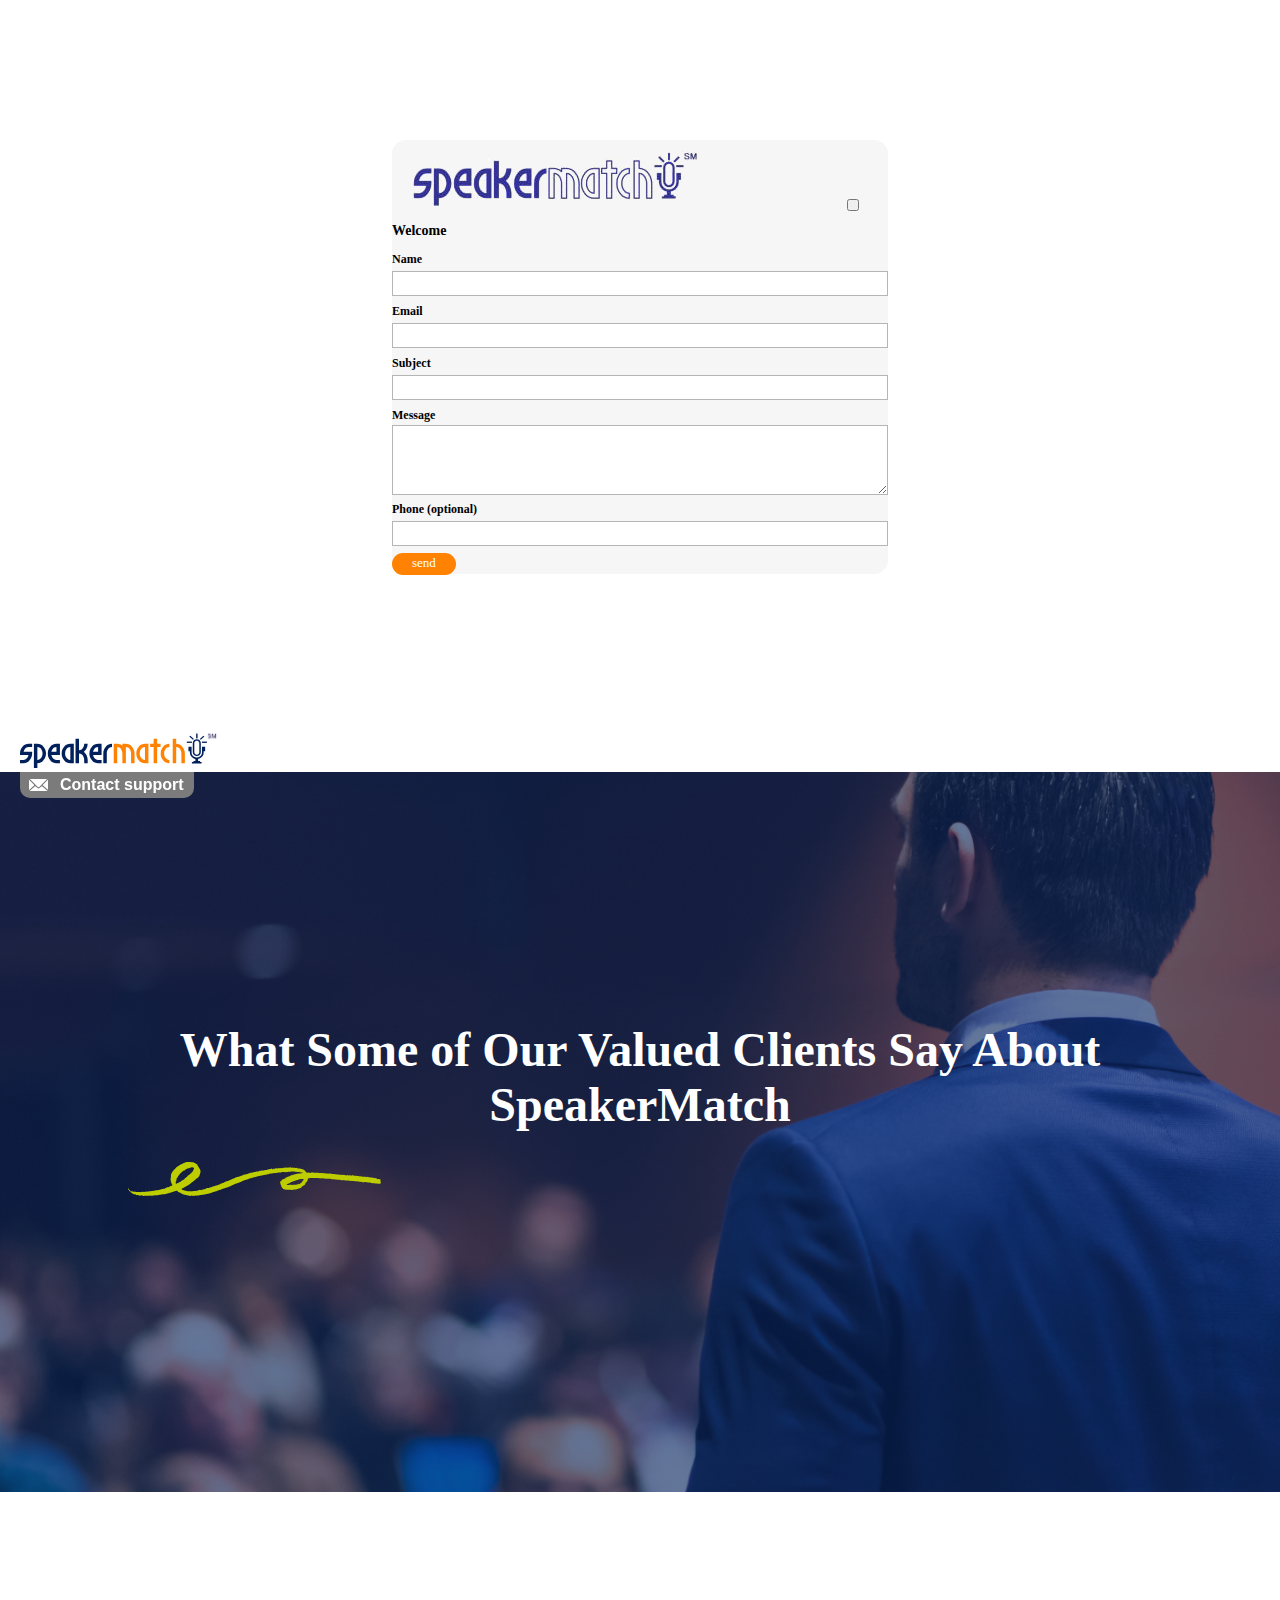
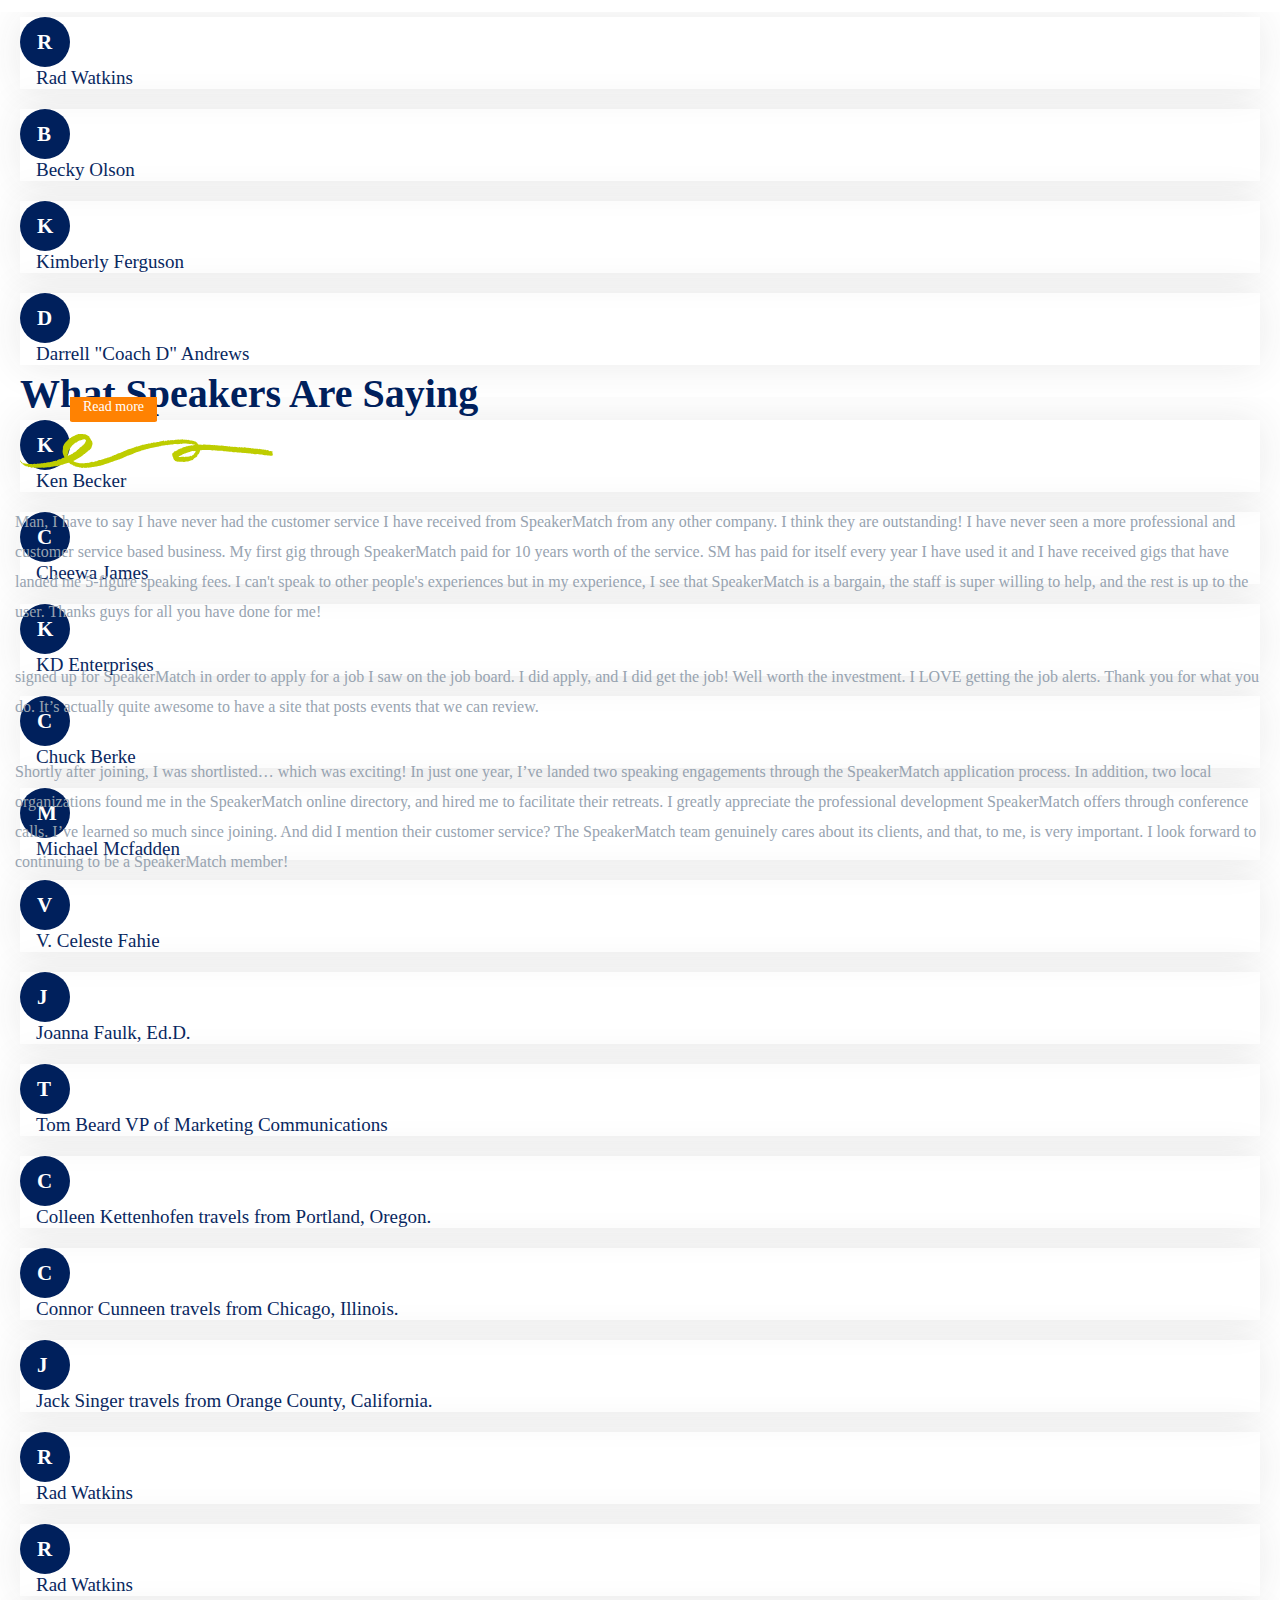
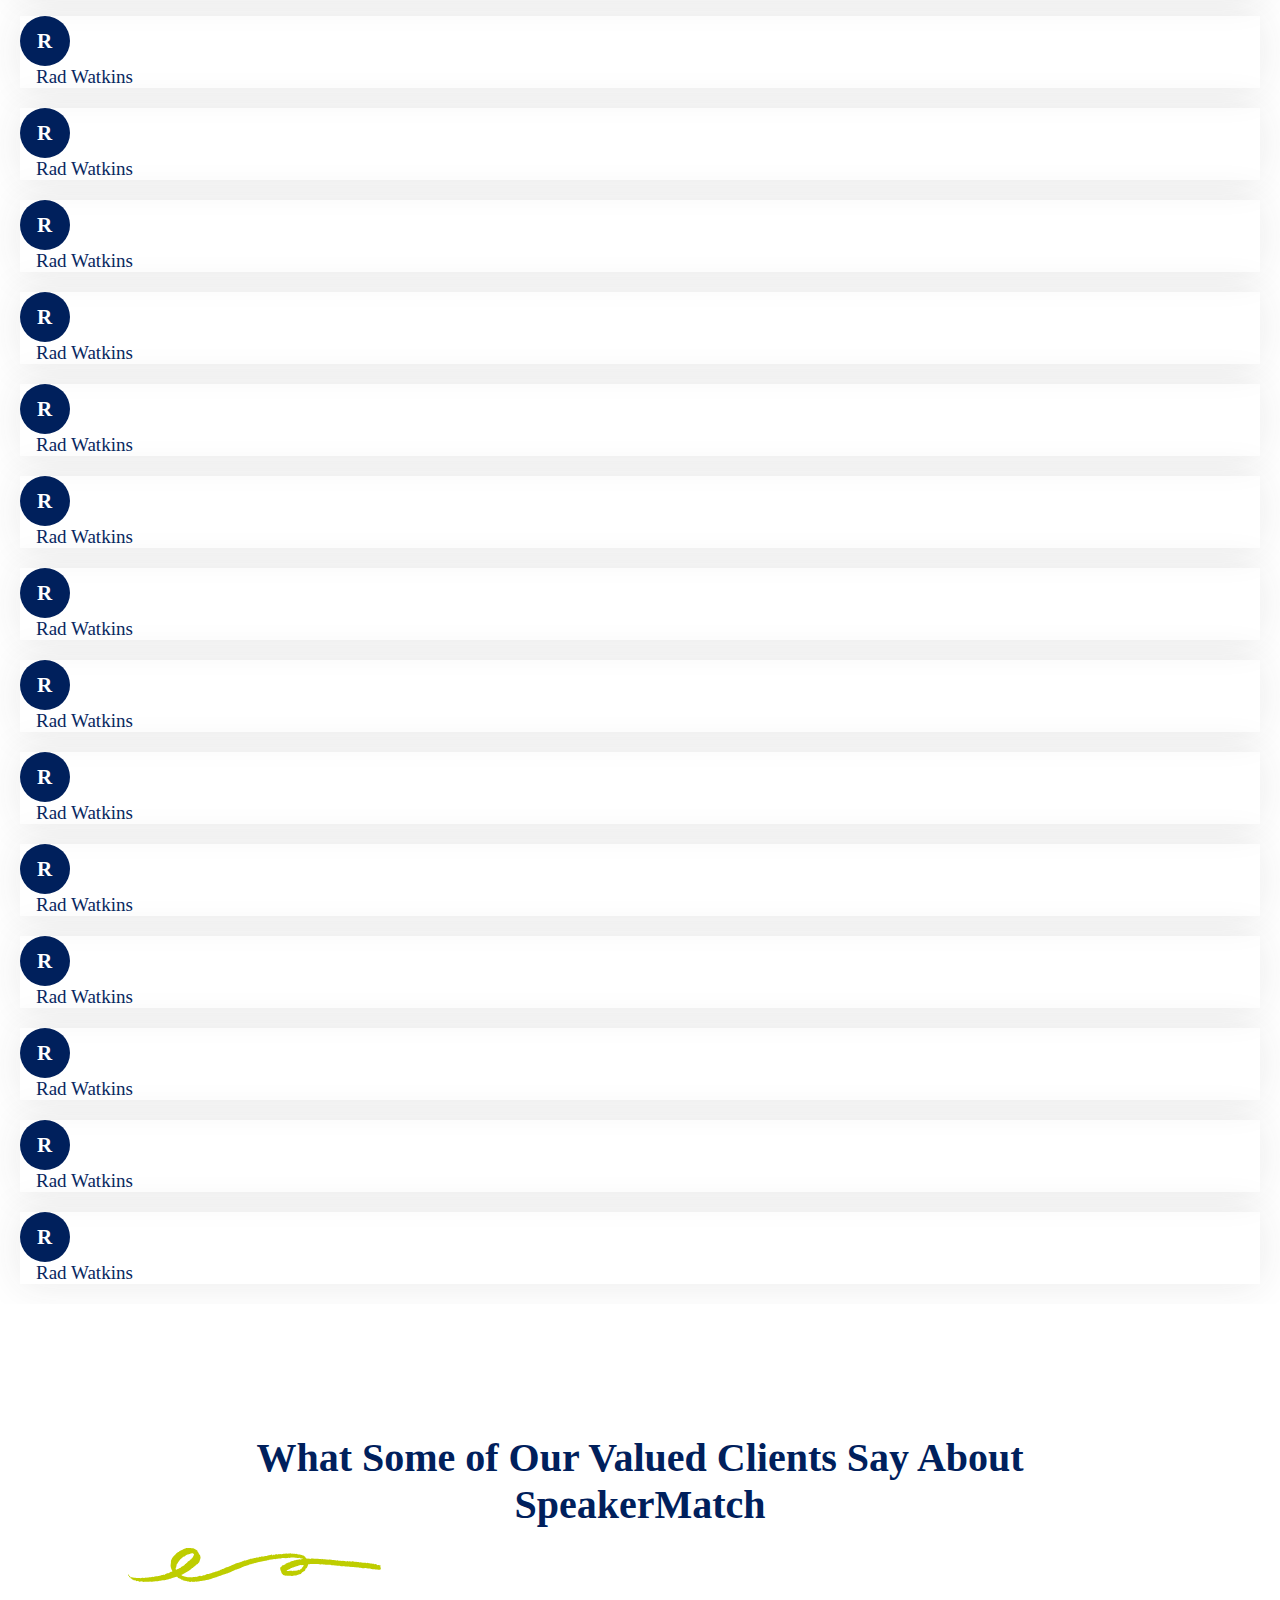
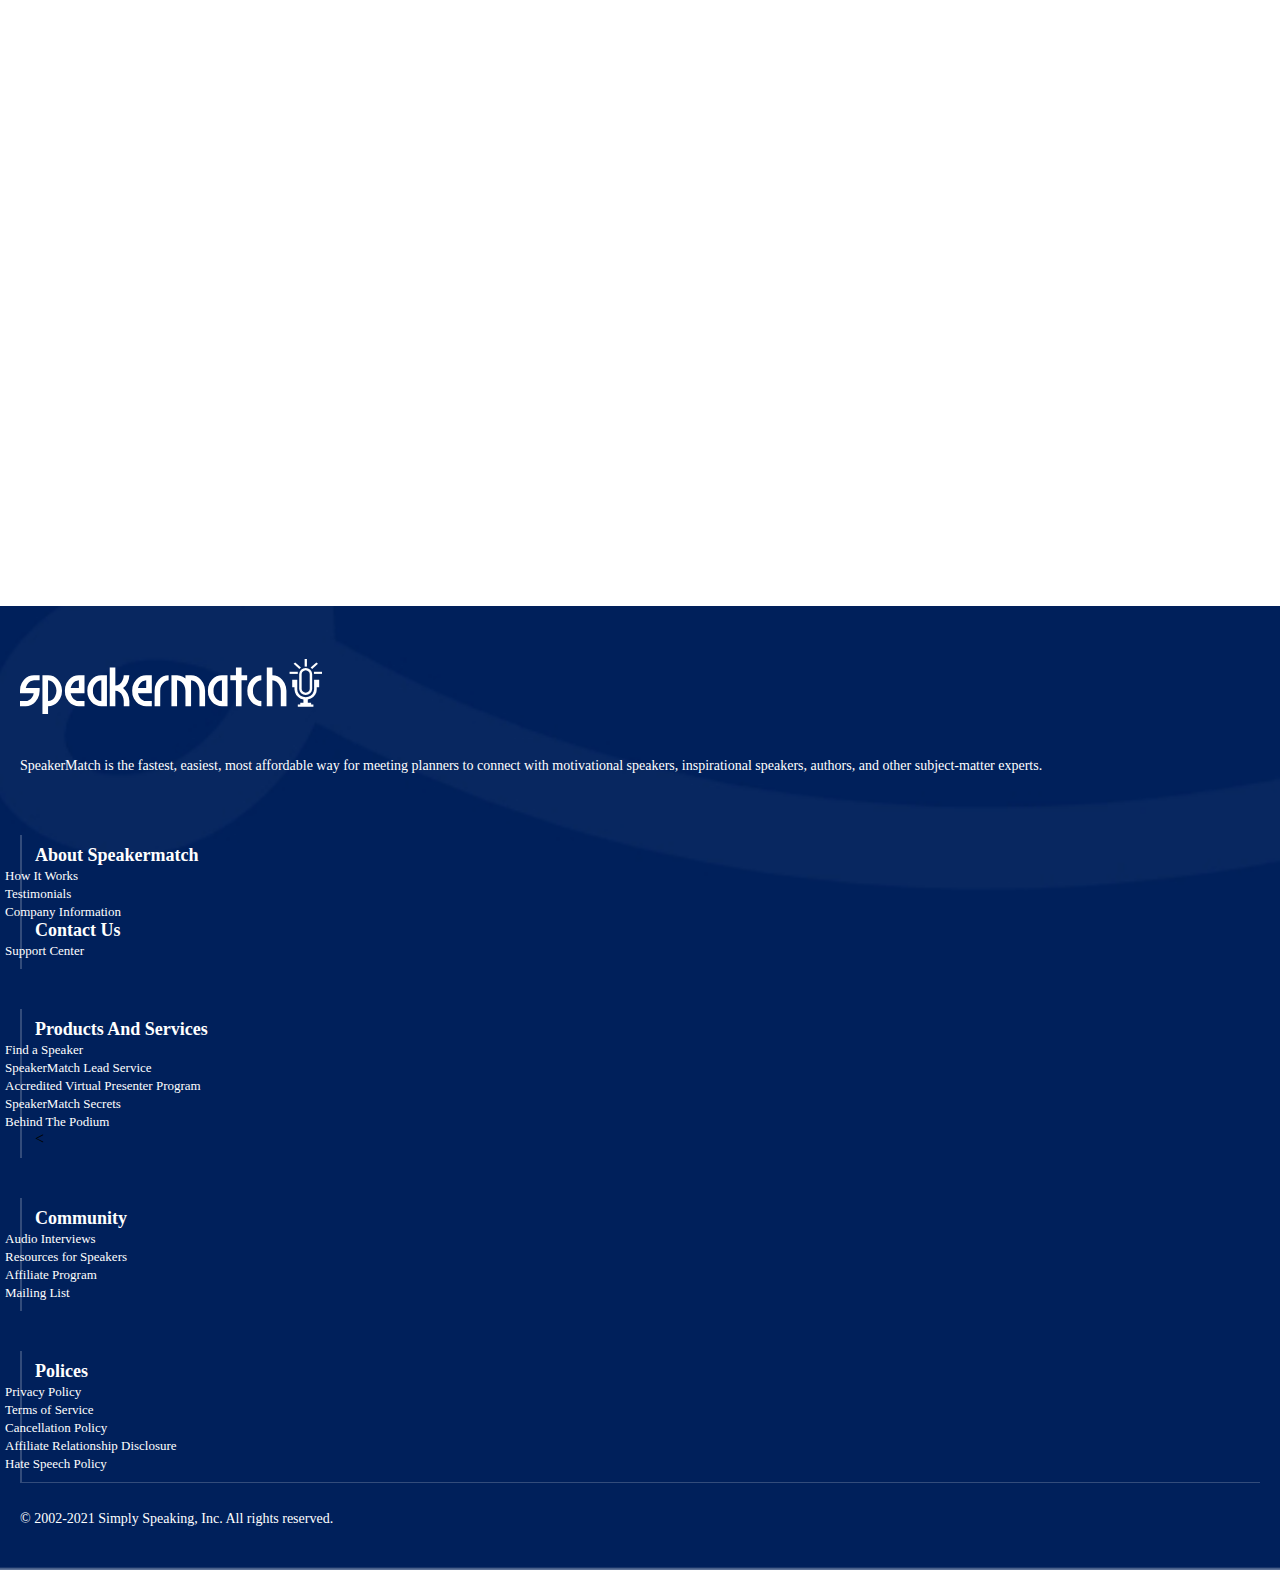
==== index.html @ 8567403a "ttt" ====
<!doctype html>
<html lang="en">
  <head>
    <!-- Required meta tags -->
    <meta charset="utf-8">
    <meta name="viewport" content="width=device-width, initial-scale=1">
	<link rel="shortcut icon" type="image/x-icon" href="img/favicon.ico">
	<link rel="stylesheet" type="text/css" href="https://cdnjs.cloudflare.com/ajax/libs/font-awesome/4.7.0/css/font-awesome.min.css">
    <!-- Bootstrap CSS -->
    <link href="https://cdn.jsdelivr.net/npm/bootstrap@5.1.1/dist/css/bootstrap.min.css" rel="stylesheet" integrity="sha384-F3w7mX95PdgyTmZZMECAngseQB83DfGTowi0iMjiWaeVhAn4FJkqJByhZMI3AhiU" crossorigin="anonymous">
	<link rel="stylesheet" type="text/css" href="css/style-slide.css">
<link rel="stylesheet" type="text/css" href="css/responsive.css">
<link rel="stylesheet" type="text/css" href="css/site.css">
<link rel="stylesheet" type="text/css" href="css/style.css">
<title>speakerMatch | Any Topic, Any Speaker, Any Budget!</title>
  </head>
  <body>

<div id="loadin"></div>

<!-- Modal -->
<div class="modal fade" id="exampleModal" tabindex="-1" aria-labelledby="exampleModalLabel" aria-hidden="true">
  <div class="modal-dialog">
    <div class="modal-content">
      <div class="f">

	  <a href=""><img src="img/popap-logo.png" alt=""  style="" class="popap-logo"></a>
        
		
		
        <button type="button" class="btn-close" data-bs-dismiss="modal" aria-label="Close">
		

		</button>
      </div>
      <div class="modal-body">
	  <div class="form">
	   <h5 class="modal-title">Welcome</h5>
	 <h3>Name</h3>
	 <input type="text">
	 	 <h3>Email</h3>
	 <input type="text">
	 	 <h3>Subject</h3>
	 <input type="text">
	 
	 <h3>Message</h3>
	 <textarea > </textarea>
	 	 <h3>Phone (optional)</h3>
	 <input type="text">
	  </div>
	  
	  
	  <a href="" class="send">send</a>
	  <p class="popap-copy">© 2002-2021 Simply Speaking, Inc. All rights reserved.</p>
  </div>
     
    </div>
  </div>
</div>



<header>
<div class="container">
<div class="row">
<div class="col-lg-7">
<a href=""><img src="img/logo.svg" alt=""  style="padding-top:17px;" class="logo"></a>
</div>

<div class="col-lg-2">
<div class="contact"style="" data-bs-toggle="modal" data-bs-target="#exampleModal">Contact support</div>
</div>

<div class="col-lg-2 phn">
<img src="https://resources.speakermatch.com/home/assets/images/phone-icon.svg">
<div class="phn-list">
<h2 class="phn1">1-866-372-8768</h2>
<span class="phn2">M-F, 9am-5pm Central</span>
</div>
</div>

<div class="col-lg-1">
<div class="new" style="">

 
 <a href="" class=""><img src="https://resources.speakermatch.com/home/assets/images/user-icon.svg" alt="icon"> login</a>
                           
                </div>
</div>
<div class="mobile">
<span onclick="openNav1()">&#9776;</span>
<div id="myNav1" class="overlay1">
<a href="javascript:void()" onclick="closeNav1()" class="closebtn1">&times;</a>
<div class="overlay-content1">
<a onclick="closeNav1()" href="https://speakermatch.com/post/">Post a Job</a>
<a onclick="closeNav1()" href="https://speakermatch.com/directory/speakers/">Browse Speaker Directory</a>
<a onclick="closeNav1()" href="https://speakermatch.com/directory/programs/">Browse Program Directory</a>
<a onclick="closeNav1()" href="https://www.speakermatch.com/special/joblead/">Join Our Directory</a>
<a onclick="closeNav1()" href="https://support.speakermatch.com/">Contact Us</a>

<a onclick="closeNav1()" href="https://speakermatch.com/members/login/">Login</a>

<div class="res-phn">
<img src="https://resources.speakermatch.com/home/assets/images/phone-icon.svg">
<div class="res-phn-list">
<h2 class="phn3">1-866-372-8768</h2>
<h2 class="phn4">M-F, 9am-5pm Central</h2>
</div>
</div>

</div>


</div>
</div>
</div>
</div>
</header>



<section class="header mt-3" id="header-section">
<div class="container">
<div class="header-content text-center">
<h2>What Some of Our Valued Clients Say About SpeakerMatch</h2>
<img src="img/commen-svg.svg">
</div>
</div>
</section>


<section class="testmonial1">
<div class="container">
    <div class="accordion justify-content-center align-items-center height" id="accordionExample">
        <div class="row">
            <div class="col-md-6">
                <div class="p-3">
                    <ul class="testimonial-list">
                        <li>
                            <div class="card p-2 1" data-toggle="collapse" data-target="#collapseOne" aria-expanded="true" aria-controls="collapseOne">
                                <div class="d-flex flex-row align-items-center fast-letter"><h3>R</h3>
                                    <div class="d-flex flex-column ml-2"> <span class="font-weight-normal name">Rad Watkins</span></div>
                                </div>
                            </div>
                        </li>
                       <li>
                            <div class="card p-2 2" data-toggle="collapse" data-target="#collapseTwo" aria-expanded="false" aria-controls="collapse1">
                                <div class="d-flex flex-row align-items-center fast-letter"><h3 width="50" >B</h3>
                                    <div class="d-flex flex-column ml-2"> <span class="font-weight-normal name">Becky Olson</span></div>
                                </div>
                            </div>
                        </li>
						 <li>
                            <div class="card p-2 3" data-toggle="collapse" data-target="#collapseThree" aria-expanded="false" aria-controls="collapse2">
                                <div class="d-flex flex-row align-items-center fast-letter"><h3 width="50" >K</h3>
                                    <div class="d-flex flex-column ml-2"> <span class="font-weight-normal name">Kimberly Ferguson</span></div>
                                </div>
                            </div>
                        </li>
						 <li>
                            <div class="card p-2 4" data-toggle="collapse" data-target="#collapsFour" aria-expanded="false" aria-controls="collapse3">
                                <div class="d-flex flex-row align-items-center fast-letter"><h3 width="50" >D</h3>
                                    <div class="d-flex flex-column ml-2"> <span class="font-weight-normal name">Darrell "Coach D" Andrews</span></div>
                                </div>
                            </div>
                        </li>
                    </ul>
                </div>
            </div>
            <div class="col-md-6">
                <div class="p-3 testimonials-margin">
				<div class="title-section">
					<h2>What Speakers Are Saying</h2>
							<img src="img/commen-svg.svg">
							</div>
                    <div id="collapseOne" class="collapse show 1" aria-labelledby="headingOne" data-parent="#accordionExample">
                        <div class="card-body">
                            <div class="expland">
						
                            <p>Man, I have to say I have never had the customer service I have received from SpeakerMatch from any other company. I think they are outstanding! I have never seen a more professional and customer service based business. My first gig through SpeakerMatch paid for 10 years worth of the service. SM has paid for itself every year I have used it and I have received gigs that have landed me 5-figure speaking fees. I can't speak to other people's experiences but in my experience, I see that SpeakerMatch is a bargain, the staff is super willing to help, and the rest is up to the user. Thanks guys for all you have done for me!</p>
                        </div>
                    </div>
					</div>
                    <div id="collapseTwo" class="collapse 2" aria-labelledby="headingTwo" data-parent="#accordionExample">
                        <div class="card-body">
                                 <div class="expland">
						
                            <p>signed up for SpeakerMatch in order to apply for a job I saw on the job board. I did apply, and I did get the job! Well worth the investment. I LOVE getting the job alerts. Thank you for what you do. It’s actually quite awesome to have a site that posts events that we can review.</p>
                        </div>
                        </div>
                    </div>
                    <div id="collapseThree" class="collapse 3" aria-labelledby="headingThree" data-parent="#accordionExample">
                        <div class="card-body">
                               <div class="expland">
						
                            <p>Shortly after joining, I was shortlisted… which was exciting! In just one year, I’ve landed two speaking engagements through the SpeakerMatch application process. In addition, two local organizations found me in the SpeakerMatch online directory, and hired me to facilitate their retreats. I greatly appreciate the professional development SpeakerMatch offers through conference calls. I’ve learned so much since joining. And did I mention their customer service? The SpeakerMatch team genuinely cares about its clients, and that, to me, is very important. I look forward to continuing to be a SpeakerMatch member!</p>
                        </div>
                        </div>
                    </div>
					   <div id="collapsFour" class="collapse 4" aria-labelledby="headingThree" data-parent="#accordionExample">
                        <div class="card-body">
                               <div class="expland">
						
                            <p>Your site has been wonderful. I have booked two speaking engagements as a result of your listings. One in PA and one in Baltimore, MD. Keep up the good work!</p>
                        </div>
                        </div>
                    </div>
					
					
					   <div id="collapseFive" class="collapse 5" aria-labelledby="headingThree" data-parent="#accordionExample">
                        <div class="card-body">
                               <div class="expland">
						
                            <p>As a professional speaker, I find SpeakerMatch to be my most cost effective marketing expense because it produces real leads I can match to my talents and programs.</p>
                        </div>
                        </div>
                    </div>
					
					
					   <div id="collapsesix" class="collapse 6" aria-labelledby="headingThree" data-parent="#accordionExample">
                        <div class="card-body">
                               <div class="expland">
						
                            <p>Thank you so much for putting this great service together, Bryan. I am not a no-fee, low-fee speaker, but have found that you do list organizations that pay higher amounts. The education group I booked was super pleased with what I did and have approached me to do another presentation. The lower fee organization that I did work with offered to do promotion for my new book coming out -- which is a service rendered and traded. I appreciate the easy, efficient way you have organized your service. I am a satisfied customer who has recouped the SpeakerMatch monthly fee many times over.</p>
                        </div>
                        </div>
                    </div>
					
					
					   <div id="collapseSeven" class="collapse 7" aria-labelledby="headingThree" data-parent="#accordionExample">
                        <div class="card-body">
                               <div class="expland">
						
                            <p>I am very proud to be a part of SpeakerMatch. I think that you have done a great job in connecting people. I have found the web-site to be easy and very useful. So far the planners I have actually spoken with are very nice and happy that I contacted them. I love the updates, newsletters, etc. I feel apart of an organization that truly has my best interest at heart. This is a fantastic resource!!!

                           Kudos to you Bryan for a business well done!</p>
                        </div>
                        </div>
                    </div>
					
					
					   <div id="collapseEight" class="collapse 8" aria-labelledby="headingThree" data-parent="#accordionExample">
                        <div class="card-body">
                               <div class="expland">
						
                            <p>I am very impressed with the manner in which you do business. I can see that you make a concerted effort to exceed expectations and so far, in my case you have. I also appreciate the lack of hype in your approach which I haven't necessarily experienced with other companies I have communicated with. Thank you for all that. </p>
                        </div>
                        </div>
                    </div>
					
					
					   <div id="collapseNine" class="collapse 9" aria-labelledby="headingThree" data-parent="#accordionExample">
                        <div class="card-body">
                               <div class="expland">
						
                            <p>You have surpassed my expectations. I am pleased with the continuous communication. The service has been useful and I have found engagements to apply for. Thank you for such excellent service.</p>
                        </div>
                        </div>
                    </div>
					
					
					   <div id="collapseTen" class="collapse 10" aria-labelledby="headingThree" data-parent="#accordionExample">
                        <div class="card-body">
                               <div class="expland">
						
                            <p>think Speaker Match is a good company with a great concept. I especially like their people skills. They keep in touch with you and have always returned my messages with a live voice (a person) calling me back. Thanks.</p>
                        </div>
                        </div>
                    </div>
					
					
					   <div id="collapseEliven" class="collapse 11" aria-labelledby="headingThree" data-parent="#accordionExample">
                        <div class="card-body">
                               <div class="expland">
						
                            <p> have had nothing but a great experience with SpeakerMatch (I didn't know it existed until a little over a week ago!)... the company I work for is searching for presenters and we have had a good response to start!

                          After looking at everything I determined I should be using it for my personal self (not company)...to seek additional training opportunities in other areas that I have a specialty in... Thanks for SpeakerMatch!!!</p>
                        </div>
                        </div>
                    </div>
					
					
					
					    <div id="collapsTwelve" class="collapse 12" aria-labelledby="headingThree" data-parent="#accordionExample">
                        <div class="card-body">
                               <div class="expland">
						
                            <p>Man, I've got to tell you how impressed I am with your follow-up technique and incredible customer service! We have already received alerts for opps that fit Weldon's areas of expertise and lots of helpful emails from your company. If the next couple months prove fruitful for us, you will definitely have not only a satisfied customer, but an evangelist for your services. Thanks again for your thoughtful communication with Weldon. You guys are making us smile.</p>
                        </div>
                        </div>
                    </div>
					
					    <div id="collapseThirteen" class="collapse 13" aria-labelledby="headingThree" data-parent="#accordionExample">
                        <div class="card-body">
                               <div class="expland">
						
                            <p>The staff at SpeakerMatch is very responsive. They will work hard to help you achieve all of your consulting, training, and speaking goals. I recommend them!</p>
                        </div>
                        </div>
                    </div>
					
					    <div id="collapseFourteen" class="collapse 14" aria-labelledby="headingThree" data-parent="#accordionExample">
                        <div class="card-body">
                               <div class="expland">
						
                            <p>As a speaker, I have got leads and business from SpeakerMatch that I would never have got otherwise. It has more than repaid my investment. What more can you ask for?</p>
                        </div>
                        </div>
                    </div>
					
					
					    <div id="collapseFifteen" class="collapse 15" aria-labelledby="headingThree" data-parent="#accordionExample">
                        <div class="card-body">
                               <div class="expland">
						
                            <p>When I joined SpeakerMatch, I was skeptical, thinking this was just another site luring professional speakers with visions of sudden bookings. I was dead wrong! The concept involves putting leads on the job board each week for speakers to respond to. Amazingly, I was able to book a presentation for an organization I would have never known about if I didn't see it listed on SpeakerMatch! The staff are always willing to help develop your profile and are professional and skilled at designing sites to attract meeting planners. I highly recommend SpeakerMatch, although by doing so, I'm slicing my own throat, because you will undoubtedly get more bookings that I want to selfishly save for myself.</p>
                        </div>
                        </div>
                    </div>
					
					
					    <div id="collapseThirteen" class="collapse 16" aria-labelledby="headingThree" data-parent="#accordionExample">
                        <div class="card-body">
                               <div class="expland">
						
                            <p>The staff at SpeakerMatch is very responsive. They will work hard to help you achieve all of your consulting, training, and speaking goals. I recommend them!</p>
                        </div>
                        </div>
                    </div>
					
					
					    <div id="collapseThirteen" class="collapse 18" aria-labelledby="headingThree" data-parent="#accordionExample">
                        <div class="card-body">
                               <div class="expland">
						
                            <p>The staff at SpeakerMatch is very responsive. They will work hard to help you achieve all of your consulting, training, and speaking goals. I recommend them!</p>
                        </div>
                        </div>
                    </div>
					
					
					    <div id="collapseThirteen" class="collapse 19" aria-labelledby="headingThree" data-parent="#accordionExample">
                        <div class="card-body">
                               <div class="expland">
						
                            <p>The staff at SpeakerMatch is very responsive. They will work hard to help you achieve all of your consulting, training, and speaking goals. I recommend them!</p>
                        </div>
                        </div>
                    </div>
					
					
					    <div id="collapseThirteen" class="collapse 20" aria-labelledby="headingThree" data-parent="#accordionExample">
                        <div class="card-body">
                               <div class="expland">
						
                            <p>The staff at SpeakerMatch is very responsive. They will work hard to help you achieve all of your consulting, training, and speaking goals. I recommend them!</p>
                        </div>
                        </div>
                    </div>
					
					
					    <div id="collapseThirteen" class="collapse 21" aria-labelledby="headingThree" data-parent="#accordionExample">
                        <div class="card-body">
                               <div class="expland">
						
                            <p>The staff at SpeakerMatch is very responsive. They will work hard to help you achieve all of your consulting, training, and speaking goals. I recommend them!</p>
                        </div>
                        </div>
                    </div>
					
					
					    <div id="collapseThirteen" class="collapse 22" aria-labelledby="headingThree" data-parent="#accordionExample">
                        <div class="card-body">
                               <div class="expland">
						
                            <p>The staff at SpeakerMatch is very responsive. They will work hard to help you achieve all of your consulting, training, and speaking goals. I recommend them!</p>
                        </div>
                        </div>
                    </div>
					
					
					    <div id="collapseThirteen" class="collapse 23" aria-labelledby="headingThree" data-parent="#accordionExample">
                        <div class="card-body">
                               <div class="expland">
						
                            <p>The staff at SpeakerMatch is very responsive. They will work hard to help you achieve all of your consulting, training, and speaking goals. I recommend them!</p>
                        </div>
                        </div>
                    </div>
					
					    <div id="collapseThirteen" class="collapse 24" aria-labelledby="headingThree" data-parent="#accordionExample">
                        <div class="card-body">
                               <div class="expland">
						
                            <p>The staff at SpeakerMatch is very responsive. They will work hard to help you achieve all of your consulting, training, and speaking goals. I recommend them!</p>
                        </div>
                        </div>
                    </div>
					
					    <div id="collapseThirteen" class="collapse 25" aria-labelledby="headingThree" data-parent="#accordionExample">
                        <div class="card-body">
                               <div class="expland">
						
                            <p>The staff at SpeakerMatch is very responsive. They will work hard to help you achieve all of your consulting, training, and speaking goals. I recommend them!</p>
                        </div>
                        </div>
                    </div>
					
					    <div id="collapseThirteen" class="collapse 26" aria-labelledby="headingThree" data-parent="#accordionExample">
                        <div class="card-body">
                               <div class="expland">
						
                            <p>The staff at SpeakerMatch is very responsive. They will work hard to help you achieve all of your consulting, training, and speaking goals. I recommend them!</p>
                        </div>
                        </div>
                    </div>
					
					    <div id="collapseThirteen" class="collapse 27" aria-labelledby="headingThree" data-parent="#accordionExample">
                        <div class="card-body">
                               <div class="expland">
						
                            <p>The staff at SpeakerMatch is very responsive. They will work hard to help you achieve all of your consulting, training, and speaking goals. I recommend them!</p>
                        </div>
                        </div>
                    </div>
					
					 <div id="collapseThirteen" class="collapse 28" aria-labelledby="headingThree" data-parent="#accordionExample">
                        <div class="card-body">
                               <div class="expland">
						
                            <p>The staff at SpeakerMatch is very responsive. They will work hard to help you achieve all of your consulting, training, and speaking goals. I recommend them!</p>
                        </div>
                        </div>
                    </div>
					
					 <div id="collapseThirteen" class="collapse 29" aria-labelledby="headingThree" data-parent="#accordionExample">
                        <div class="card-body">
                               <div class="expland">
						
                            <p>The staff at SpeakerMatch is very responsive. They will work hard to help you achieve all of your consulting, training, and speaking goals. I recommend them!</p>
                        </div>
                        </div>
                    </div>
					
					 <div id="collapseThirteen" class="collapse 30" aria-labelledby="headingThree" data-parent="#accordionExample">
                        <div class="card-body">
                               <div class="expland">
						
                            <p>The staff at SpeakerMatch is very responsive. They will work hard to help you achieve all of your consulting, training, and speaking goals. I recommend them!</p>
                        </div>
                        </div>
                    </div>
					
					 <div id="collapseThirteen" class="collapse 31" aria-labelledby="headingThree" data-parent="#accordionExample">
                        <div class="card-body">
                               <div class="expland">
						
                            <p>The staff at SpeakerMatch is very responsive. They will work hard to help you achieve all of your consulting, training, and speaking goals. I recommend them!</p>
                        </div>
                        </div>
                    </div>
					
					 <div id="collapseThirteen" class="collapse 32" aria-labelledby="headingThree" data-parent="#accordionExample">
                        <div class="card-body">
                               <div class="expland">
						
                            <p>The staff at SpeakerMatch is very responsive. They will work hard to help you achieve all of your consulting, training, and speaking goals. I recommend them!</p>
                        </div>
                        </div>
                    </div>
					 <div id="collapseThirteen" class="collapse 33" aria-labelledby="headingThree" data-parent="#accordionExample">
                        <div class="card-body">
                               <div class="expland">
						
                            <p>The staff at SpeakerMatch is very responsive. They will work hard to help you achieve all of your consulting, training, and speaking goals. I recommend them!</p>
                        </div>
                        </div>
                    </div>
					
					 <div id="collapseThirteen" class="collapse 34" aria-labelledby="headingThree" data-parent="#accordionExample">
                        <div class="card-body">
                               <div class="expland">
						
                            <p>The staff at SpeakerMatch is very responsive. They will work hard to help you achieve all of your consulting, training, and speaking goals. I recommend them!</p>
                        </div>
                        </div>
                    </div>
					
					 <div id="collapseThirteen" class="collapse 35" aria-labelledby="headingThree" data-parent="#accordionExample">
                        <div class="card-body">
                               <div class="expland">
						
                            <p>The staff at SpeakerMatch is very responsive. They will work hard to help you achieve all of your consulting, training, and speaking goals. I recommend them!</p>
                        </div>
                        </div>
                    </div>
					
					 <div id="collapseThirteen" class="collapse 36" aria-labelledby="headingThree" data-parent="#accordionExample">
                        <div class="card-body">
                               <div class="expland">
						
                            <p>The staff at SpeakerMatch is very responsive. They will work hard to help you achieve all of your consulting, training, and speaking goals. I recommend them!</p>
                        </div>
                        </div>
                    </div>
					
					 <div id="collapseThirteen" class="collapse 37" aria-labelledby="headingThree" data-parent="#accordionExample">
                        <div class="card-body">
                               <div class="expland">
						
                            <p>The staff at SpeakerMatch is very responsive. They will work hard to help you achieve all of your consulting, training, and speaking goals. I recommend them!</p>
                        </div>
                        </div>
                    </div>
					
					 <div id="collapseThirteen" class="collapse 38" aria-labelledby="headingThree" data-parent="#accordionExample">
                        <div class="card-body">
                               <div class="expland">
						
                            <p>The staff at SpeakerMatch is very responsive. They will work hard to help you achieve all of your consulting, training, and speaking goals. I recommend them!</p>
                        </div>
                        </div>
                    </div>
					
					 <div id="collapseThirteen" class="collapse 39" aria-labelledby="headingThree" data-parent="#accordionExample">
                        <div class="card-body">
                               <div class="expland">
						
                            <p>The staff at SpeakerMatch is very responsive. They will work hard to help you achieve all of your consulting, training, and speaking goals. I recommend them!</p>
                        </div>
                        </div>
                    </div>
					
					 <div id="collapseThirteen" class="collapse 40" aria-labelledby="headingThree" data-parent="#accordionExample">
                        <div class="card-body">
                               <div class="expland">
						
                            <p>The staff at SpeakerMatch is very responsive. They will work hard to help you achieve all of your consulting, training, and speaking goals. I recommend them!</p>
                        </div>
                        </div>
                    </div>
					
                </div>
            </div>
        </div>
    </div>
</div>
</section>
<section id="accordion" class="read-section"role="tablist">
<div class="container">
<div class="row">
<div class="col-sm-12">

<div class="read" role="tab">

<a data-toggle="collapse" href="#section-5">Read more</a>

</div>
<div class="collapse" id="section-5" data-parent="#accordion">
<div class="card-body">
          <div class="col-md-6">
                <div class="p-3">
                    <ul class="testimonial-list">
                        <li>
                            <div class="card p-2 5" data-toggle="collapse" data-target="#collapseFive" aria-expanded="true" aria-controls="collapse5">
                                <div class="d-flex flex-row align-items-center fast-letter"><h3>K</h3>
                                    <div class="d-flex flex-column ml-2"> <span class="font-weight-normal name">Ken Becker</span></div>
                                </div>
                            </div>
                        </li>
                       <li>
                            <div class="card p-2 6" data-toggle="collapse" data-target="#collapsesix" aria-expanded="true" aria-controls="collapse6">
                                <div class="d-flex flex-row align-items-center fast-letter"><h3 width="50" >C</h3>
                                    <div class="d-flex flex-column ml-2"> <span class="font-weight-normal name">Cheewa James</span></div>
                                </div>
                            </div>
                        </li>
						 <li>
                            <div class="card p-2 7" data-toggle="collapse" data-target="#collapseSeven" aria-expanded="true" aria-controls="collapse7">
                                <div class="d-flex flex-row align-items-center fast-letter"><h3 width="50" >K</h3>
                                    <div class="d-flex flex-column ml-2"> <span class="font-weight-normal name">KD Enterprises</span></div>
                                </div>
                            </div>
                        </li>
						 <li>
                            <div class="card p-2 8" data-toggle="collapse" data-target="#collapseEight" aria-expanded="true" aria-controls="collapse8">
                                <div class="d-flex flex-row align-items-center fast-letter"><h3 width="50" >C</h3>
                                    <div class="d-flex flex-column ml-2"> <span class="font-weight-normal name">Chuck Berke</span></div>
                                </div>
                            </div>
                        </li>
						 <li>
                            <div class="card p-2 9" data-toggle="collapse" data-target="#collapseNine" aria-expanded="true" aria-controls="collapse9">
                                <div class="d-flex flex-row align-items-center fast-letter"><h3 width="50" >M</h3>
                                    <div class="d-flex flex-column ml-2"> <span class="font-weight-normal name">Michael Mcfadden</span></div>
                                </div>
                            </div>
                        </li>
						
						
						 <li>
                            <div class="card p-2 10" data-toggle="collapse" data-target="#collapseTen" aria-expanded="true" aria-controls="collapse10">
                                <div class="d-flex flex-row align-items-center fast-letter"><h3 width="50" >V</h3>
                                    <div class="d-flex flex-column ml-2"> <span class="font-weight-normal name">V. Celeste Fahie</span></div>
                                </div>
                            </div>
                        </li>
						
						 <li>
                            <div class="card p-2 11" data-toggle="collapse" data-target="#collapseEliven" aria-expanded="true" aria-controls="collapse11">
                                <div class="d-flex flex-row align-items-center fast-letter"><h3 width="50" >J</h3>
                                    <div class="d-flex flex-column ml-2"> <span class="font-weight-normal name">Joanna Faulk, Ed.D.</span></div>
                                </div>
                            </div>
                        </li>
						
						 <li>
                            <div class="card p-2 12" data-toggle="collapse" data-target="#collapsTwelve" aria-expanded="true" aria-controls="collapse12">
                                <div class="d-flex flex-row align-items-center fast-letter"><h3 width="50" >T</h3>
                                    <div class="d-flex flex-column ml-2"> <span class="font-weight-normal name">Tom Beard
VP of Marketing Communications</span></div>
                                </div>
                            </div>
                        </li>
						
						 <li>
                            <div class="card p-2 13" data-toggle="collapse" data-target="#collapseThirteen" aria-expanded="true" aria-controls="collapse13">
                                <div class="d-flex flex-row align-items-center fast-letter"><h3 width="50" >C</h3>
                                    <div class="d-flex flex-column ml-2"> <span class="font-weight-normal name"> Colleen Kettenhofen travels from Portland, Oregon.</span></div>
                                </div>
                            </div>
                        </li>
						
						 <li>
                            <div class="card p-2 14" data-toggle="collapse" data-target="#collapseFourteen" aria-expanded="true" aria-controls="collapseOne">
                                <div class="d-flex flex-row align-items-center fast-letter"><h3 width="50" >C</h3>
                                    <div class="d-flex flex-column ml-2"> <span class="font-weight-normal name"> Connor Cunneen travels from Chicago, Illinois.</span></div>
                                </div>
                            </div>
                        </li>
						
						
						 <li>
                            <div class="card p-2 15" data-toggle="collapse" data-target="#collapseFifteen" aria-expanded="true" aria-controls="collapse15">
                                <div class="d-flex flex-row align-items-center fast-letter"><h3 width="50" >J</h3>
                                    <div class="d-flex flex-column ml-2"> <span class="font-weight-normal name"> Jack Singer travels from Orange County, California.</span></div>
                                </div>
                            </div>
                        </li>
						
						
						
						 <li>
                            <div class="card p-2 16" data-toggle="collapse" data-target="#collapseOne" aria-expanded="true" aria-controls="collapseOne">
                                <div class="d-flex flex-row align-items-center fast-letter"><h3 width="50" >R</h3>
                                    <div class="d-flex flex-column ml-2"> <span class="font-weight-normal name">Rad Watkins</span></div>
                                </div>
                            </div>
                        </li>
						
						
						 <li>
                            <div class="card p-2 17" data-toggle="collapse" data-target="#collapseOne" aria-expanded="true" aria-controls="collapseOne">
                                <div class="d-flex flex-row align-items-center fast-letter"><h3 width="50" >R</h3>
                                    <div class="d-flex flex-column ml-2"> <span class="font-weight-normal name">Rad Watkins</span></div>
                                </div>
                            </div>
                        </li>
						
						
						 <li>
                            <div class="card p-2 18" data-toggle="collapse" data-target="#collapseOne" aria-expanded="true" aria-controls="collapseOne">
                                <div class="d-flex flex-row align-items-center fast-letter"><h3 width="50" >R</h3>
                                    <div class="d-flex flex-column ml-2"> <span class="font-weight-normal name">Rad Watkins</span></div>
                                </div>
                            </div>
                        </li>
						
						
						 <li>
                            <div class="card p-2 19" data-toggle="collapse" data-target="#collapseOne" aria-expanded="true" aria-controls="collapseOne">
                                <div class="d-flex flex-row align-items-center fast-letter"><h3 width="50" >R</h3>
                                    <div class="d-flex flex-column ml-2"> <span class="font-weight-normal name">Rad Watkins</span></div>
                                </div>
                            </div>
                        </li>
						
						
						 <li>
                            <div class="card p-2 20" data-toggle="collapse" data-target="#collapseOne" aria-expanded="true" aria-controls="collapseOne">
                                <div class="d-flex flex-row align-items-center fast-letter"><h3 width="50" >R</h3>
                                    <div class="d-flex flex-column ml-2"> <span class="font-weight-normal name">Rad Watkins</span></div>
                                </div>
                            </div>
                        </li>
						
						 <li>
                            <div class="card p-2 21" data-toggle="collapse" data-target="#collapseOne" aria-expanded="true" aria-controls="collapseOne">
                                <div class="d-flex flex-row align-items-center fast-letter"><h3 width="50" >R</h3>
                                    <div class="d-flex flex-column ml-2"> <span class="font-weight-normal name">Rad Watkins</span></div>
                                </div>
                            </div>
                        </li>
						
						
						 <li>
                            <div class="card p-2 22" data-toggle="collapse" data-target="#collapseOne" aria-expanded="true" aria-controls="collapseOne">
                                <div class="d-flex flex-row align-items-center fast-letter"><h3 width="50" >R</h3>
                                    <div class="d-flex flex-column ml-2"> <span class="font-weight-normal name">Rad Watkins</span></div>
                                </div>
                            </div>
                        </li>
						
						 <li>
                            <div class="card p-2 23" data-toggle="collapse" data-target="#collapseOne" aria-expanded="true" aria-controls="collapseOne">
                                <div class="d-flex flex-row align-items-center fast-letter"><h3 width="50" >R</h3>
                                    <div class="d-flex flex-column ml-2"> <span class="font-weight-normal name">Rad Watkins</span></div>
                                </div>
                            </div>
                        </li>
						
						
						 <li>
                            <div class="card p-2 24" data-toggle="collapse" data-target="#collapseOne" aria-expanded="true" aria-controls="collapseOne">
                                <div class="d-flex flex-row align-items-center fast-letter"><h3 width="50" >R</h3>
                                    <div class="d-flex flex-column ml-2"> <span class="font-weight-normal name">Rad Watkins</span></div>
                                </div>
                            </div>
                        </li>
						
						
						 <li>
                            <div class="card p-2 25" data-toggle="collapse" data-target="#collapseOne" aria-expanded="true" aria-controls="collapseOne">
                                <div class="d-flex flex-row align-items-center fast-letter"><h3 width="50" >R</h3>
                                    <div class="d-flex flex-column ml-2"> <span class="font-weight-normal name">Rad Watkins</span></div>
                                </div>
                            </div>
                        </li>
						
						
						 <li>
                            <div class="card p-2 26" data-toggle="collapse" data-target="#collapseOne" aria-expanded="true" aria-controls="collapseOne">
                                <div class="d-flex flex-row align-items-center fast-letter"><h3 width="50" >R</h3>
                                    <div class="d-flex flex-column ml-2"> <span class="font-weight-normal name">Rad Watkins</span></div>
                                </div>
                            </div>
                        </li>
						
						
						 <li>
                            <div class="card p-2 27" data-toggle="collapse" data-target="#collapseOne" aria-expanded="true" aria-controls="collapseOne">
                                <div class="d-flex flex-row align-items-center fast-letter"><h3 width="50" >R</h3>
                                    <div class="d-flex flex-column ml-2"> <span class="font-weight-normal name">Rad Watkins</span></div>
                                </div>
                            </div>
                        </li>
						<li>
                            <div class="card p-2 27" data-toggle="collapse" data-target="#collapseOne" aria-expanded="true" aria-controls="collapseOne">
                                <div class="d-flex flex-row align-items-center fast-letter"><h3 width="50" >R</h3>
                                    <div class="d-flex flex-column ml-2"> <span class="font-weight-normal name">Rad Watkins</span></div>
                                </div>
                            </div>
                        </li>
						
						<li>
                            <div class="card p-2 27" data-toggle="collapse" data-target="#collapseOne" aria-expanded="true" aria-controls="collapseOne">
                                <div class="d-flex flex-row align-items-center fast-letter"><h3 width="50" >R</h3>
                                    <div class="d-flex flex-column ml-2"> <span class="font-weight-normal name">Rad Watkins</span></div>
                                </div>
                            </div>
                        </li>
						
						<li>
                            <div class="card p-2 27" data-toggle="collapse" data-target="#collapseOne" aria-expanded="true" aria-controls="collapseOne">
                                <div class="d-flex flex-row align-items-center fast-letter"><h3 width="50" >R</h3>
                                    <div class="d-flex flex-column ml-2"> <span class="font-weight-normal name">Rad Watkins</span></div>
                                </div>
                            </div>
                        </li>
						
						<li>
                            <div class="card p-2 27" data-toggle="collapse" data-target="#collapseOne" aria-expanded="true" aria-controls="collapseOne">
                                <div class="d-flex flex-row align-items-center fast-letter"><h3 width="50" >R</h3>
                                    <div class="d-flex flex-column ml-2"> <span class="font-weight-normal name">Rad Watkins</span></div>
                                </div>
                            </div>
                        </li>
						
						
                    </ul>
                </div>
            </div>
</div>
</div>


</div>

</div>
</div>
</section>





<section class="testimonial2" style="">
<div class="container">
<div class="header-content text-center">
<h2>What Some of Our Valued Clients Say About SpeakerMatch</h2>
<img src="img/commen-svg.svg">
</div>
<div class="row justify-content-center">
<div class="col-lg-12 col-md-12 col-sm-12 justify-content-center">
<div class="slider-wrap" style="">
  <div id="card-slider" class="slider">
  
    <div class="slider-item">
        <div class="animation-card_image">
             <div class="d-flex fast-letter"><h3>R</h3>
                      
                                </div>
        </div>
        <div class="animation-card_content">
             <div class="d-flex"> <span class="name2">Rad Watkins</span></div>
            <p class="">This service was EXCEPTIONAL!!!! When I started out on this task, I had no idea how I would be able to come up with 3 nationally recognized speakers in such a short period of time for an event quickly approaching. This streamlined the whole process and shortened the completion time considerably. I will definitely use this service again.The quality of your candidate pool is AWESOME!!!!</p>
          
        </div>
    </div>
     <div class="slider-item">
        <div class="animation-card_image">
             <div class="d-flex fast-letter"><h3>R</h3>
                      
                                </div>
        </div>
        <div class="animation-card_content">
             <div class="d-flex"> <span class="name2">Rad Watkins</span></div>
            <p class="">This service was EXCEPTIONAL!!!! When I started out on this task, I had no idea how I would be able to come up with 3 nationally recognized speakers in such a short period of time for an event quickly approaching. This streamlined the whole process and shortened the completion time considerably. I will definitely use this service again.The quality of your candidate pool is AWESOME!!!!</p>
          
        </div>
    </div>
      <div class="slider-item">
        <div class="animation-card_image">
             <div class="d-flex fast-letter"><h3>R</h3>
                      
                                </div>
        </div>
        <div class="animation-card_content">
             <div class="d-flex"> <span class="name2">Rad Watkins</span></div>
            <p class="">This service was EXCEPTIONAL!!!! When I started out on this task, I had no idea how I would be able to come up with 3 nationally recognized speakers in such a short period of time for an event quickly approaching. This streamlined the whole process and shortened the completion time considerably. I will definitely use this service again.The quality of your candidate pool is AWESOME!!!!</p>
          
        </div>
    </div>
      <div class="slider-item">
        <div class="animation-card_image">
             <div class="d-flex fast-letter"><h3>R</h3>
                      
                                </div>
        </div>
        <div class="animation-card_content">
             <div class="d-flex"> <span class="name2">Rad Watkins</span></div>
            <p class="">This service was EXCEPTIONAL!!!! When I started out on this task, I had no idea how I would be able to come up with 3 nationally recognized speakers in such a short period of time for an event quickly approaching. This streamlined the whole process and shortened the completion time considerably. I will definitely use this service again.The quality of your candidate pool is AWESOME!!!!</p>
          
        </div>
    </div>
   <div class="slider-item">
        <div class="animation-card_image">
             <div class="d-flex fast-letter"><h3>R</h3>
                      
                                </div>
        </div>
        <div class="animation-card_content">
             <div class="d-flex"> <span class="name2">Rad Watkins</span></div>
            <p class="">This service was EXCEPTIONAL!!!! When I started out on this task, I had no idea how I would be able to come up with 3 nationally recognized speakers in such a short period of time for an event quickly approaching. This streamlined the whole process and shortened the completion time considerably. I will definitely use this service again.The quality of your candidate pool is AWESOME!!!!</p>
          
        </div>
    </div>
	</div>
</div>
</div>
</div>
</div>

</section>



<footer class="footer-section">
<div class="container">
<div class="row">

<div class="col foter-col11">
<img src="img/footer-logo.svg">

<p>SpeakerMatch is the fastest, easiest, most affordable way for meeting planners to connect with motivational speakers, inspirational speakers, authors, and other subject-matter experts.</p>

</div>

<div class="col foter-border">
<div class="foter-top1">
<h2>About Speakermatch</h2>
<ul>
<li><a href="">How It Works</a></li>
<li><a href="">Testimonials</a></li>
<li><a href="">Company Information</a></li>
</ul>
</div>
<div class="foter-top1">
<h2>Contact Us</h2>
<ul>
<li><a href="">Support Center</a></li><ul>
</div>
</div>

<div class="col foter-border">
<div class="foter-top1">
<h2>Products and Services</h2>
<ul>
<li><a href="">Find a Speaker</a></li>
<li><a href="">SpeakerMatch Lead Service</a></li>
<li><a href="">Accredited Virtual Presenter Program</a></li>
<li><a href="">SpeakerMatch Secrets</a></li>
<li><a href="">Behind The Podium</a></li><

</ul>
</div>

</div>

<div class="col foter-border">
<div class="foter-top1">
<h2>Community</h2>
<ul>
<li><a href="">Audio Interviews</a></li>
<li><a href="">Resources for Speakers</a></li>
<li><a href="">Affiliate Program</a></li>
<li><a href="">Mailing List</a></li>
</ul>
</div>

</div>

<div class="col-lg-2 col-md-6 col-sm-12 foter-border">
<div class="foter-top1">
<h2>Polices</h2>
<ul>
<li><a href="">Privacy Policy</a></li>
<li><a href="">Terms of Service</a></li>
<li><a href="">Cancellation Policy</a></li>
<li><a href="">Affiliate Relationship Disclosure</a></li>
<li><a href="">Hate Speech Policy</a></li>
</ul>
</div>

</div>


</div>

<div class="copy text-center">
<h2>© 2002-2021 Simply Speaking, Inc. All rights reserved.</h2>
</div>
</div>

</footer>



<a href="#header-section" class="scrollup">
   <img src="img/top.png">
                  </a>


    <!-- Optional JavaScript; choose one of the two! -->

    <!-- Option 1: Bootstrap Bundle with Popper -->
	<script src="https://cdnjs.cloudflare.com/ajax/libs/jquery/3.2.1/jquery.min.js"></script>
    <script src="https://cdn.jsdelivr.net/npm/bootstrap@5.0.0-alpha1/dist/js/bootstrap.bundle.min.js"></script>
    <script src="https://cdn.jsdelivr.net/npm/bootstrap@5.1.1/dist/js/bootstrap.min.js" integrity="sha384-skAcpIdS7UcVUC05LJ9Dxay8AXcDYfBJqt1CJ85S/CFujBsIzCIv+l9liuYLaMQ/" crossorigin="anonymous"></script>
	<script src="https://cdnjs.cloudflare.com/ajax/libs/OwlCarousel2/2.3.4/owl.carousel.min.js"></script>
	<script src='https://cdn.jsdelivr.net/gsap/1.19.1/TweenMax.min.js'></script>
	
     <script src="js/main.js"></script>
	 <script  src="js/script.js"></script>
    <!-- Option 2: Separate Popper and Bootstrap JS -->
    <!--
    <script src="https://cdn.jsdelivr.net/npm/@popperjs/core@2.9.3/dist/umd/popper.min.js" integrity="sha384-W8fXfP3gkOKtndU4JGtKDvXbO53Wy8SZCQHczT5FMiiqmQfUpWbYdTil/SxwZgAN" crossorigin="anonymous"></script>
    <script src="https://cdn.jsdelivr.net/npm/bootstrap@5.1.1/dist/js/bootstrap.min.js" integrity="sha384-skAcpIdS7UcVUC05LJ9Dxay8AXcDYfBJqt1CJ85S/CFujBsIzCIv+l9liuYLaMQ/" crossorigin="anonymous"></script>
    -->
	<script>
	$('.icon-1, .icon-2').on('click', function(){
		
			$('.box').toggleClass('open');
			
			});	
			
	</script>
	


	
	
	



<script>
const scrollUp =document.querySelector('.scrollup');
window.addEventListener('scroll',()=> {
if(window.pageYOffset > 100){
scrollUp.classList.add("active");

}else{
scrollUp.classList.remove("active");
}
});
</script>
<script type="text/javascript">

setTimeout(function(){

$('#loading').fadeToggle();
},3000);

</script>


<script>
$('.owl-carousel').owlCarousel({
loop:true,
    dots: true,
  infinite: true,
  slidesToShow: 4,
  slidesToScroll: 1,
  autoplay: true,
    responsiveClass:true,

    responsive:{
        0:{
            items:1,
            nav:false
        },
        600:{
            items:2,
            nav:false
        },
        1000:{
            items:3,
            loop:false
        }
		
    }
})
</script>


  </body>
</html>
---- css/style-slide.css ----
.slider-wrap {
width:100%;
min-height:30vh;
  z-index:0;
}
.slider-wrap .slider {
  position: absolute;
  width: 100%;
 min-height:100vh;
  left: 200px;
margin-top:-200px;
  justify-content:center;
  padding:0px 300px;
}
.testimonial2{
	
	margin-top:-120px;
}
.header-content h2{
	
	color: #00205C;
    font-size: 40px;
    text-align: center;
    font-family: 'Helvetica-Neue-LT-Std-95-Black_22551';
    padding-bottom: 20px;
}

.slider-item {
  width: 900px;
  height:220px;
  padding: 20px 10px 25px 20px;
  border-radius: 10px;
  background-color: #ffffff;
  display: flex;
  justify-content: flex-start;
  position: absolute;
  opacity: 0;
  z-index:0;
  box-shadow: 0px 5px 20px #08276042;
 
}

.name2{
	    color: #082760;
    font-size: 19px;
    margin-top: 8px;
    font-family: 'Helvetica-Neue-LT-Std-95-Black_22551';
    margin-left: 0px;
}
.slider-item .animation-card_image {
  max-width: 60px;
  max-height: 60px;
  display: flex;
  justify-content: center;
  align-items: center;
  border-radius: 50%;
  box-shadow: 0 4px 9px rgba(241, 241, 244, 0.72);
  background-color: #ffffff;
}
.slider-item .animation-card_image img {
  width: 53px;
  height: 53px;
  border-radius: 50%;
  object-fit: cover;
}
.slider-item .animation-card_content {
  width: 100%;
 
  margin-left: 26px;

}
.slider-item .animation-card_content .animation-card_content_title {
  color: #4a4545;
  font-size: 16px;
  font-weight: 400;
  letter-spacing: -0.18px;
  line-height: 24px;
  margin: 0;
}
.slider-item .animation-card_content .animation-card_content_description {
  color: #696d74;
  font-size: 15px;
  font-weight: 300;
  letter-spacing: normal;
  line-height: 24px;
  margin: 10px 0 0 0;
}
.slider-item .animation-card_content .animation-card_content_city {
  font-size: 11px;
  margin: 10px 0 0 0;
  font-size: 12px;
  font-weight: 500;
  text-transform: uppercase;
  color: #696d74;
}
---- css/responsive.css ----
@media only screen and (max-width:1500px){
	div.col-lg-6.phn {
    display: none;
}
	
	div.header-content {
    padding: 250px 108px 250px 108px;
}
div.testi1-content {
    padding: 120px 100px 50px 100px;
}

div.col-lg-3.col-md-6.col-sm-12.foter-col11.foter-border img {
    width: 200px;
}


div.contact {
   
    margin-left: 0px;

}
}
@media only screen and (max-width:1343px){
	
	div.phn {
    display: none;
}

}
@media only screen and (max-width:1300px){
	
	div.phn {
    display: flex;
    padding-top: 30px;
    justify-content: center;
    display: none;
}
div.new {
  
    display: none;
}
img.logo {
    width: 200px;
}
div.foter-top1 h2 {
  
    font-size: 18px;

}
div.foter-top1 ul a {
font-size: 13px;}

}

@media only screen and (max-width:991px){
	
	section.header h2 {
    font-size: 38px;
    
}

section.header p {
   
    font-size: 16px;
}
div.testi1-content h2 {
   
    font-size: 30px;
   
}

div.testi1-content.text-center p {
    font-size: 14px;
}
div.contact {
    margin-left: 402px;
    margin-top: -55px;
}

	div.mobile span{
		display:block;
		
	}
	.footer-section .col{

    flex: 0 0 50%;
    max-width: 50%;
}


div.test-box3{
	display:none;
}

}

@media only screen and (max-width:768px){
	
	
	div.container {
    margin-top: 6px;
}
div.contact {
    margin-left: 202px;
    margin-top: -62px;
}
	div.header-content {
    padding: 120px 8px 120px 0px;
}

div.testi1-content {
    padding: 120px 0px 50px 0px;
}
	div.mobile span {
    right: 20px;
    top: 18px;
	
}
}

@media only screen and (max-width:767px){
	div.test-box2{
	display:none;
}
		div.testi1-content-box {
  
   
    margin: 46px 82px;
}
}

@media only screen and (max-width:663px){
	
.footer-section .col{

  flex: 0 0 100%;
    max-width: 100%;
}
}
@media only screen and (max-width:600px){
	
	div.testi1-content-box {
    margin: 20px 15px;
}
}


@media only screen and (max-width:360px){
	div.contact {
   display:none;
}
	section.header h2 {
    font-size: 30px;
    
}

section.header p {
   
    font-size: 14px;
}
div.testi1-content h2 {
   
    font-size: 28px;
   
}

div.testi1-content.text-center p {
    font-size: 14px;
}
	
}
---- css/site.css ----
@font-face {
    font-family: 'Helvetica-Neue-LT-Std-95-Black_22551';
    src: url('https://resources.speakermatch.com/home/assets/fonts/Helvetica-Neue-LT-Std-95-Black_22551.woff2') format('woff2'),
         url('https://resources.speakermatch.com/home/assets/fonts/Helvetica-Neue-LT-Std-95-Black_22551.woff') format('woff'),
         url('https://resources.speakermatch.com/home/assets/fonts/Helvetica-Neue-LT-Std-95-Black_22551.ttf')  format('truetype');
}
@font-face {
    font-family: 'helveticaregular';
    src: url('https://resources.speakermatch.com/home/assets/fonts/helvetica-webfont.woff2') format('woff2'),
         url('https://resources.speakermatch.com/home/assets/fonts/helvetica-webfont.woff') format('woff');
    font-weight: normal;
    font-style: normal;

}

@font-face {
    font-family: 'helveticabold';
    src: url('https://resources.speakermatch.com/home/assets/fonts/helvetica-bold-webfont.woff2') format('woff2'),
         url('https://resources.speakermatch.com/home/assets/fonts/helvetica-bold-webfont.woff') format('woff');
    font-weight: normal;
    font-style: normal;

}
@font-face {
    font-family: 'helveticabold_oblique';
    src: url('https://resources.speakermatch.com/home/assets/fonts/helvetica-boldoblique-webfont.woff2') format('woff2'),
         url('https://resources.speakermatch.com/home/assets/fonts/helvetica-boldoblique-webfont.woff') format('woff');
    font-weight: normal;
    font-style: normal;

}
@font-face {
    font-family: 'helveticacompressed';
    src: url('https://resources.speakermatch.com/home/assets/fonts/helvetica-compressed-5871d14b6903a-webfont.woff2') format('woff2'),
         url('https://resources.speakermatch.com/home/assets/fonts/helvetica-compressed-5871d14b6903a-webfont.woff') format('woff');
    font-weight: normal;
    font-style: normal;

}

@font-face {
    font-family: 'helveticarounded_bold';
    src: url('https://resources.speakermatch.com/home/assets/fonts/helvetica-rounded-bold-5871d05ead8de-webfont.woff2') format('woff2'),
         url('https://resources.speakermatch.com/home/assets/fonts/helvetica-rounded-bold-5871d05ead8de-webfont.woff') format('woff');
    font-weight: normal;
    font-style: normal;
}


.form h3{
    float: none;
    width: auto;
    font-size: 12px;
    font-weight: bold;
    text-align: left;
    padding: 3px 10px 2px 0px;
    max-width: 100%;
    overflow: hidden;

}

.form textarea{
    border: 1px solid #b6b5b5;
width:100%;
height:70px;
background: #FFF;
}
.form input{
    border: 1px solid #b6b5b5;
width:100%;
height:25px;
margin:2px 0px 5px 0px;
background: #FFF;
}
.send{
color:white;
font-size: 13px;
padding: 0 17px;
line-height: 23px;
text-decoration:none;
background-color: #ff8202;
padding:2px 20px 5px 20px;
border-radius: 30px;
text-align: center;

}
.send:hover{
    color:white;
}

.popap-copy{
  
color:black;
    position: absolute;
    width: 400px;
    height: 18px;
    bottom: 2px;
    line-height: 18px;
    font-size: 12px;
    right: 5px;
    margin: 0px 8px 2px 0;
    text-align: right;
    font-family: inherit;
}

.modal-title{

    font-weight: bold;
    font-size: 14px;
    padding: 10px 0;

}
.popap-logo{
    margin: 10px 0px 0px 15px;
    max-width: 90%;
    max-height: 90%;

}
.btn-close {
    box-sizing: content-box;
    width: 8px;
    height: 8px;
    
   
    
    margin-left: 134px;
}
.modal-dialog {
    max-width: 496px;
    margin: 8.75rem auto;
    border-radius: 58px;
}
.modal-content {
      background-color: #F6F6F6;
    border-radius: 14px;
    outline: 0;
}


#loading{
	
	position:fixed;
	left:0;
	top:0;
	width:100%;
	height:100vh;
	background:#ffffff
	url('../img/loading2.gif') no-repeat center;
	z-index:999999;
}
html{
	
	scroll-behavior:smooth;
}

.scrollup  i{
		padding:10px 10px 15px 10px;
		transform:rotate(360deg);
		
	}
	.scrollup:hover{
				color:white;
		text-decoration:none;
	}
	.scrollup{
		display:-webkit-flex;
		display:-moz-flex;
		display:-ms-flex;
		display:-o-flex;
		display:flex;
		justify-content:center;
		align-items:center;
		text-decoration:none;
		transition:.5s;
		position:fixed;
		bottom:16px;
		right:50px;
		border-radius:50%;
		opacity:0;
		z-index:100000;
		text-decoration:none;
	
        
	}
	
	.scrollup.active{
		
		bottom:32px;
		pointer-events:auto;
		opacity:1;
		transform:translateY(-55px);
	}
	
	
	
	.mobile span {
		position:absolute;
    z-index:1;
    color: #ffffff;
    font-size: 22px;
    display: none;
    margin-top: 6px;
    float: right;
   right:14px;
   top:9px;
   background-color:#ff8202;
   padding: 6px 12px 7px 13px;
   border-radius:50%;
   text-align: center;
   width: 48px;
    height: 45px;
}

}

.mobile span:hover{
	
	cursor:pointer;
}

.overlay1{
	width:0%;
	height:100%;
	position:fixed;
	top:0;
	right:0;
	background-color:white;
	z-index:1;
	overflow:hidden;
	transition:.5s;
}

.overlay-content1{
	
	position:relative;
	top:10%;
	width:100%;
	text-align:left;
	margin-top:3rem;
	
}


.overlay1 a{

	text-decoration:none;
	display:block;
	font-size:15px;
	text-transform:uppercase;
	letter-spacing:3px;
	color:#00205C;
	padding:1rem 0;
border-bottom:1px solid #DFDFDF;
padding:20px 20px;
}

.overlay1 a:hover{
	 color: #ff8202;
	

}

.overlay1 .closebtn1{
	position: absolute;
    top: 45px;
    left: 16px;
   
    font-size: 27px;
    color: #ffffff;
   background-color:#ff8202 ;
    border-radius: 50%;
    width: 48px;
    height: 45px;
    padding: 4px 15px 5px 16px;
   
}
.overlay1 a {
    text-decoration: none;
    display: block;
    font-size: 15px;
    text-transform: uppercase;
   
    color: #00205C;
    border-bottom: 1px solid #DFDFDF;
    padding: 10px 20px;
    font-family: 'helveticaregular';
 
}

	



.res-phn{

    display:flex;
    padding:15px 20px;
}

.res-phn-list{

    display:inline;
    margin-left:10px;
    margin-top:24px;

}
.res-phn .phn3{
    color: #BECD00;
    font-size: 16px;
    font-family: 'Helvetica-Neue-LT-Std-95-Black_22551';
    display: block;
    padding: 0;

}

.res-phn .phn4{
    display: inline-block;
    vertical-align: middle;
  
    color: #00205C;
    font-size: 14px;
margin-top:-25px;
    text-align: left;
    font-family: 'helveticaregular';
}
---- css/style.css ----
*{
	
	padding:0;
	margin:0;
	box-sizing:border-box;

}

body {
 
     width:100%;
	height: 100%;
    overflow-x: hidden;
}
li {
    text-align: -webkit-match-parent;
}
p{
    font-family: 'helveticaregular';
color:#97A3B0;
line-height: 28px;

}

.container{
	max-width:1680px;
	margin:0 auto;  
	overflow:hidden;
	padding:0px 20px;
}

.main-header{
    position:relative;
	display:flex;
	justify-content:space-between;        
    padding-bottom:20px;
}
.header{


    position:relative;
    background-image:url('../img/background.png');
    background-size:cover; 
    min-height:80vh;
    max-width:100%;
  
  background-position:center;
  background-repeat:no-repeat;
}
.header h2{
color:#ffffff;
font-size:48px;

text-align: center;
font-family: 'Helvetica-Neue-LT-Std-95-Black_22551';
padding-bottom:30px;
}

.header p{
    color:#ffffff;
    font-size:18px;
    font-weight:400;
    text-align: center;
    font-family: 'helveticaregular';
    
    }

    .header-content{
padding:250px 308px 250px 308px;
    }
.right-sec{

    display: flex;
}
.phn{

    display:flex;
    padding-top:30px;
    justify-content: center;

}
.phn img{
	
	max-width:43px;
	margin-top: -18px;
   margin-right:10px;
   padding:2px;
}
.phn-list .phn1{
    color: #BECD00;
    font-size: 16px;
    font-family: 'Helvetica-Neue-LT-Std-95-Black_22551';
    display: block;
    padding: 0;
}



.phn-list{

    padding-left:0px;
}
.phn-list .phn2{
    display: inline-block;
    vertical-align: middle;
  
    color: #00205C;
    font-size: 14px;
margin-top:-25px;
    text-align: left;
    font-family: 'helveticaregular';
}



.login-box:before{
	content:'';
	position:absolute;
	left:55%;
	top:150px;
	transform:translateX(-50%) scaleX(0);
	 -webkit-transform:translateX(-50%) scaleX(0);
	  -webkit-transform-origin:50% 50%;
	  transform-origin:50% 50%;
	width:90px;
	height:1px;
	background-color:#ffc107;
	transition:transform 250ms;
	-webkit-transition:transform 250ms;
}
.login-box:hover:before{
	

   -webkit-transform:translateX(-50%) scaleX(1);
	transform:translateX(-50%) scaleX(1);
	
}
.new{


    border: 1px solid #ffbe06;
    text-align: center;
    padding:5px 0px;
    justify-items: center;
    margin-top:31px;
    border-radius:2px;
}

.new a{
    width:20px;
    height:20px;
color:#ffbe06;
text-decoration: none;
text-transform: uppercase;

}


.new a:hover{

    padding:10px 19px;
    width:30px;
    height:20px;
color:black;
background-color:#ffbe06 ;

}

.new a:before{
	content:'';
	position:absolute;
	left:90%;
	top:75px;
	transform:translateX(-50%) scaleX(0);
	 -webkit-transform:translateX(-50%) scaleX(0);
	  -webkit-transform-origin:50% 50%;
	  transform-origin:50% 50%;
	width:120px;
	height:2px;
	background-color:#ffbe06;
	transition:transform 250ms;
	-webkit-transition:transform 250ms;
}
.new a:hover:before{
	

   -webkit-transform:translateX(-50%) scaleX(1);
	transform:translateX(-50%) scaleX(1);
	
}
.contact{


    position: fixed;
    white-space: nowrap;
    border-radius: 0 0 10px 10px;
    -moz-border-radius: 0 0 10px 10px;
    -webkit-border-radius: 0 0 10px 10px;
    margin-bottom: 17px;
    font-size: 16px;
    cursor: pointer;
    font-weight: bold;
    font-family: Arial,Verdana,Helvetica,sans-serif;
    line-height: 26px;
    height: 26px;
    padding: 0 10px 0 40px;
    background: url([data-uri]) no-repeat 9px center;
    background-color: #7B7B7B;
    color: #ffffff;
margin-left:50px;
z-index: 9999;

}
.testmonial1{

    padding:120px 0px 0px 0px;
}
.fast-letter h3 {
    width: 50px;
    height: 50px;
    background: #00205c;
    border-radius: 50%;
    font-size: 21px;
    color: white;
    padding: 13px 17px;
    font-family: 'Helvetica-Neue-LT-Std-95-Black_22551';
    margin-top: 5px;

}

.name{
    color: #082760;
    font-size: 19px;
    margin-top: 1px;
    font-family: 'Helvetica-Neue-LT-Std-95-Black_22551';
    margin-left: 16px;

}

.expland p{

    font-size: 16px;
    color: #97A3B0;
    line-height:30px;
    position: relative;
    margin-top:10px;
    padding-top: 25px;
   margin-left:-5px;
   font-family: 'helveticaregular';
}
.title-section h2{
    color: #00205C;
    font-size:40px;
    font-family: 'Helvetica-Neue-LT-Std-95-Black_22551';
    line-height: 1.4;
    margin-top:10px;
}
.title-section img{

margin-top:12px;
}
.read-section{
margin-top:-520px;
z-index:9999999;

}
.read{

    margin-left:50px;
}
.read a{
text-decoration: none;
width: 70px;
height: 50px;
background: #ff8202;
border-radius: 5%;
font-size: 14px;
color: white;
padding: 8px 13px;
font-family: 'helveticarounded_bold';
margin-top: 5px;
}
.footer-section
{

    
    position:relative;
    background-image:url('../img/footer-bg 3.png');
    background-size:cover; 
    min-height:35vh;
    max-width:100%;
  background-position:center;
  background-repeat:no-repeat;
margin-top:100px;
  padding:53px 0px 43px 0px;
  margin-bottom:0px;

}

.footer-section .col {
    margin-bottom: 40px;
}

.foter-border {
    border-left: 2px solid rgba(255,255,255,0.2);
    padding:10px 13px;
 
}
.foter-col11 p{


    color: #ffffff;
    font-size: 14px;
    font-family: 'helveticaregular';
padding:34px 20px 15px 0px;
}

.foter-top1 h2{
text-transform: capitalize;
    color: #ffffff;
    font-size: 20px;

font-family: 'helveticabold';
}
.foter-top1 ul li{
list-style:none;
}
.foter-top1 ul a{
text-decoration: none;
color:white;
color: #ffffff;
font-size: 14px;
text-align: left;
font-family: 'helveticaregular';
margin-left:-30px;
}
.foter-top1 ul a:hover{
    color:#FF8202;
}


.copy {
border-top:1px solid rgba(255,255,255,0.2);
padding:28px 0px 0px 0px;

}
.copy h2{
 

    color: #ffffff;
    font-size: 14px;
    font-weight:400;
    font-family: 'helveticaregular';
}

.owl-carousel .owl-item img {
    display: block;
     width:67px;
}

.owl-theme .owl-dots .owl-dot span {
    width: 10px;
    height: 10px;
    margin: 60px 7px;
    background: #D6D6D6;
    display: block;
    -webkit-backface-visibility: visible;
    transition: opacity .2s ease;
    border-radius: 30px;
}


.carousel-indicators [data-bs-target] {
    width: 10px;
    height: 10px;
    margin-right: 13px;
    margin-left: 3px;
    background-color: #fff;
    transition: opacity .6s ease;
    border-radius: 50%;
}

.carousel-dark .carousel-indicators [data-bs-target] {
    background-color: #082760;
}

@media only screen and (max-width:768px) {
    .container {
        margin-top: 66px
    }
}

.height {
    height: 100vh
}

.card {
    border: none;
    cursor: pointer;
    box-shadow: 0 0 40px rgba(51, 51, 51, .1)
}
.card:hover {
    background-color: #ff820224;
    color: white;
}

.ratings i {
    color: orange;
}

.testimonial-list {
    list-style: none;
}

.testimonial-list li {
    margin-bottom: 20px;
}

.testimonials-margin {
    margin-top: -19px;
}
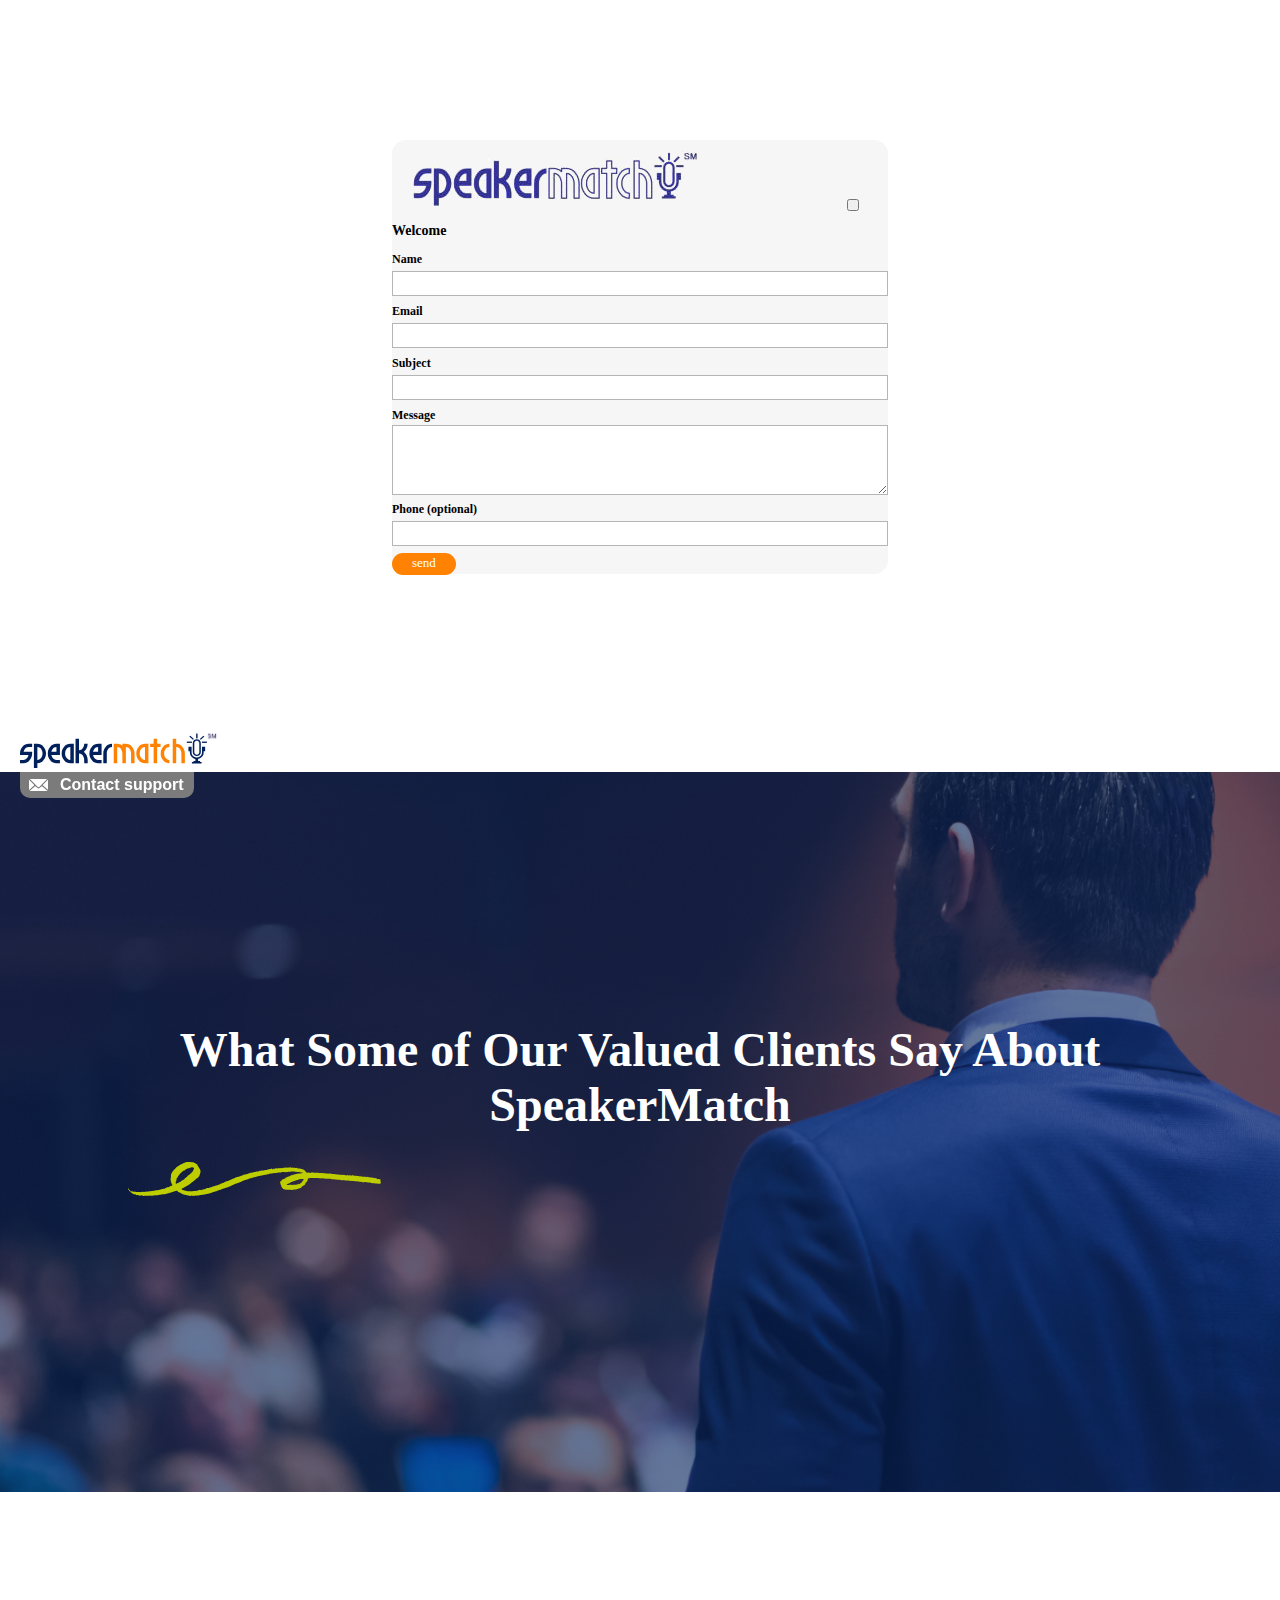
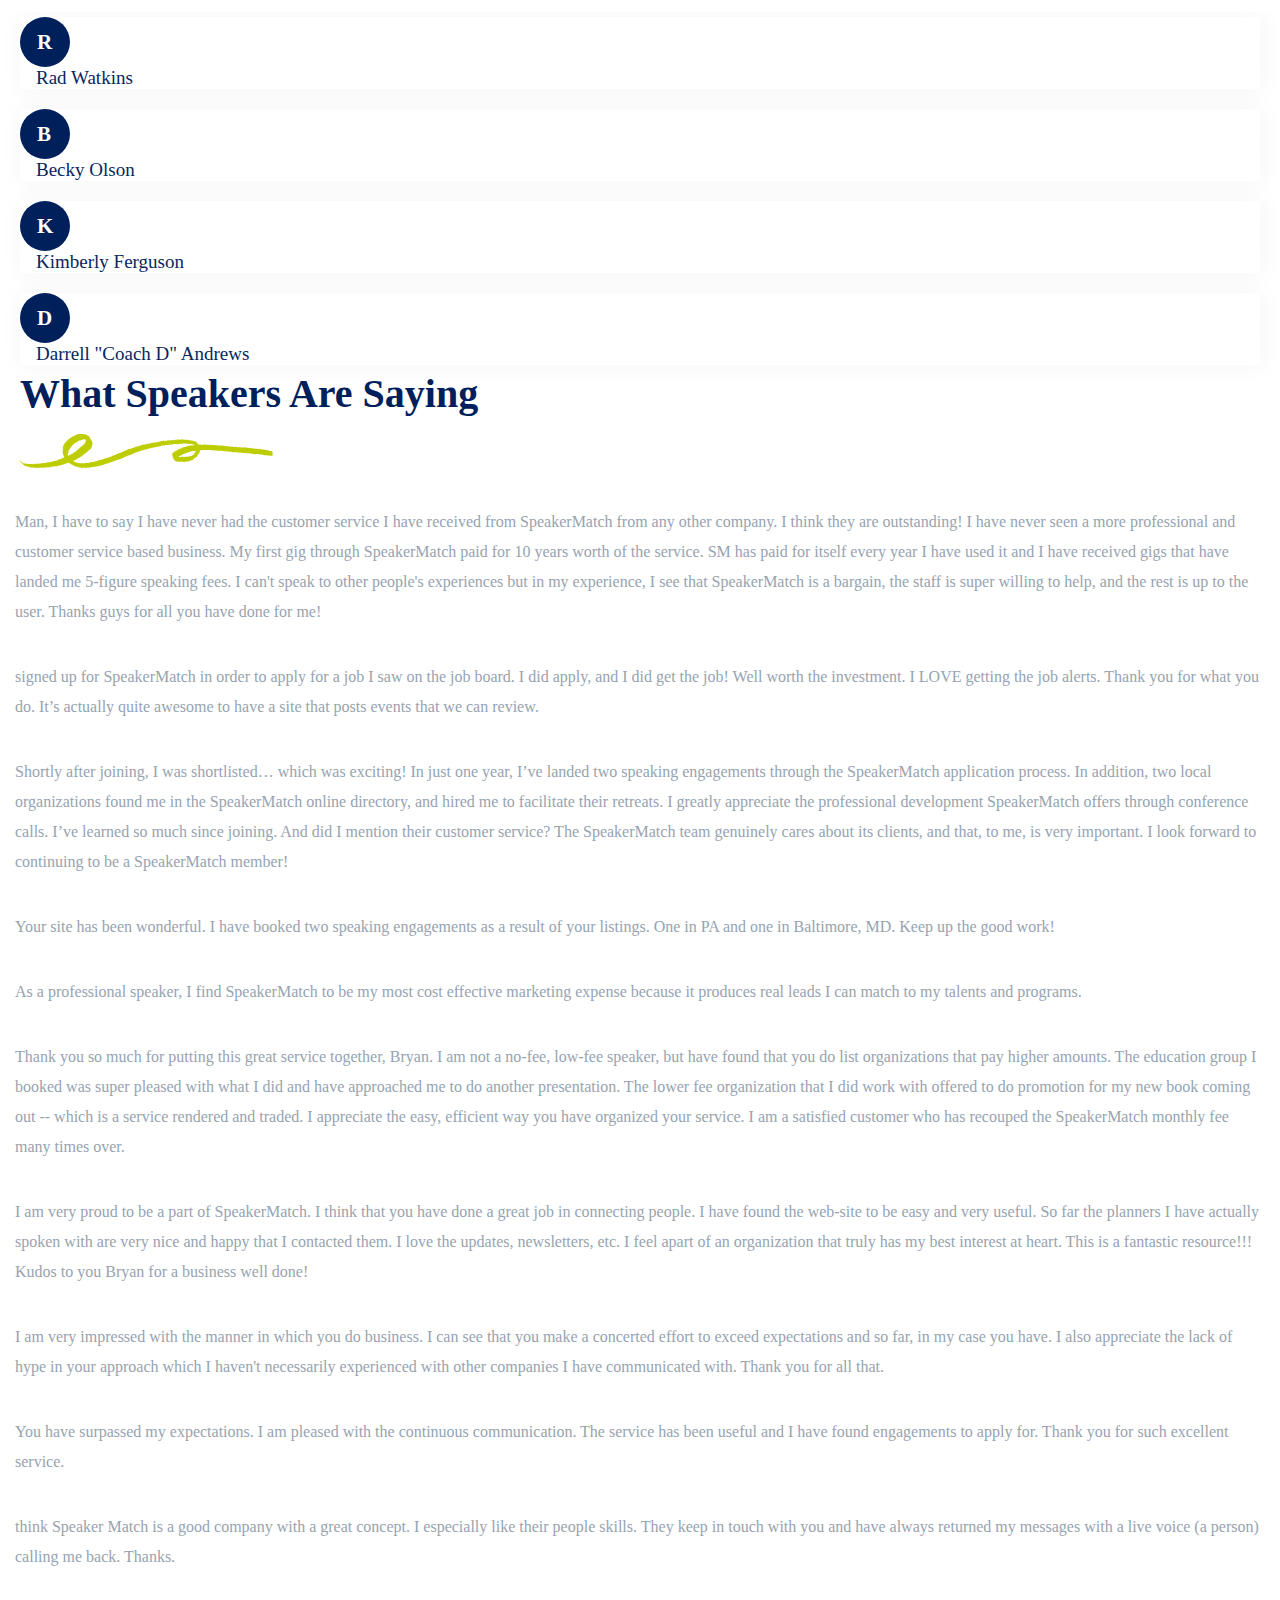
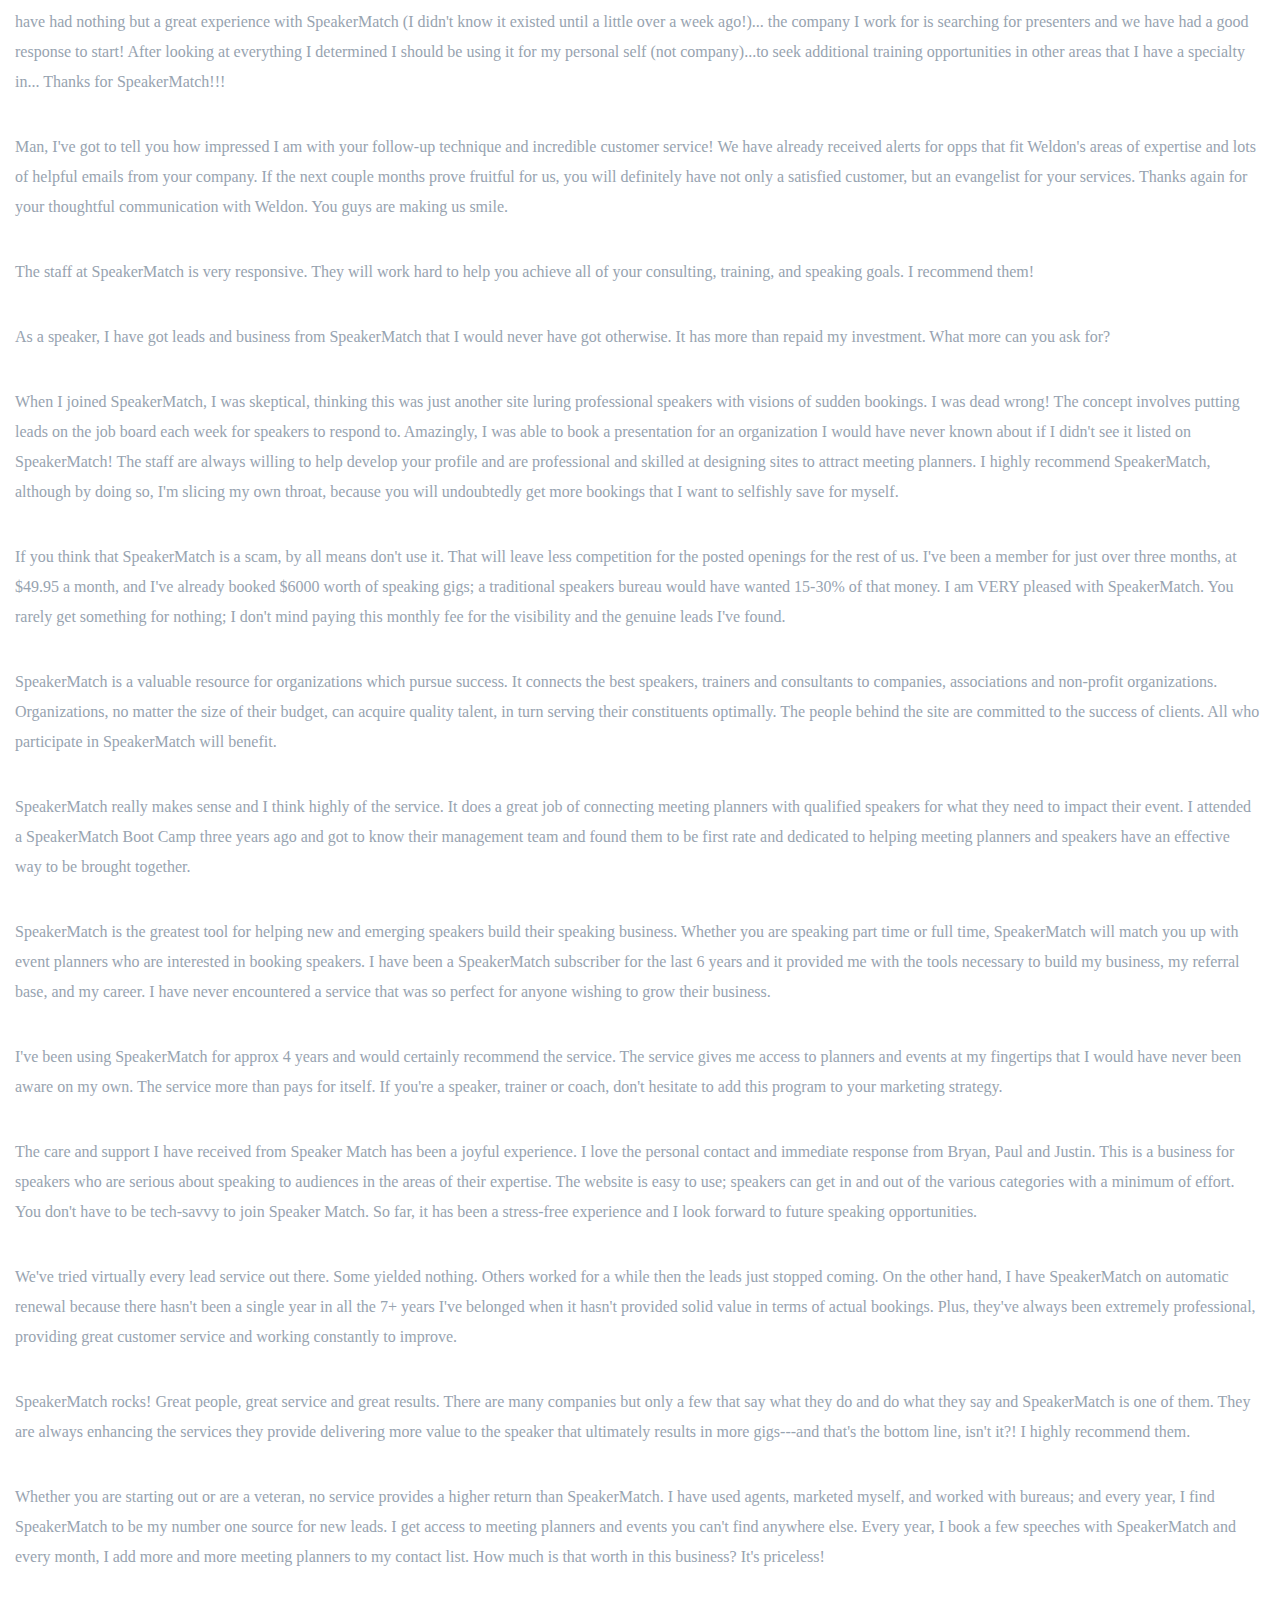
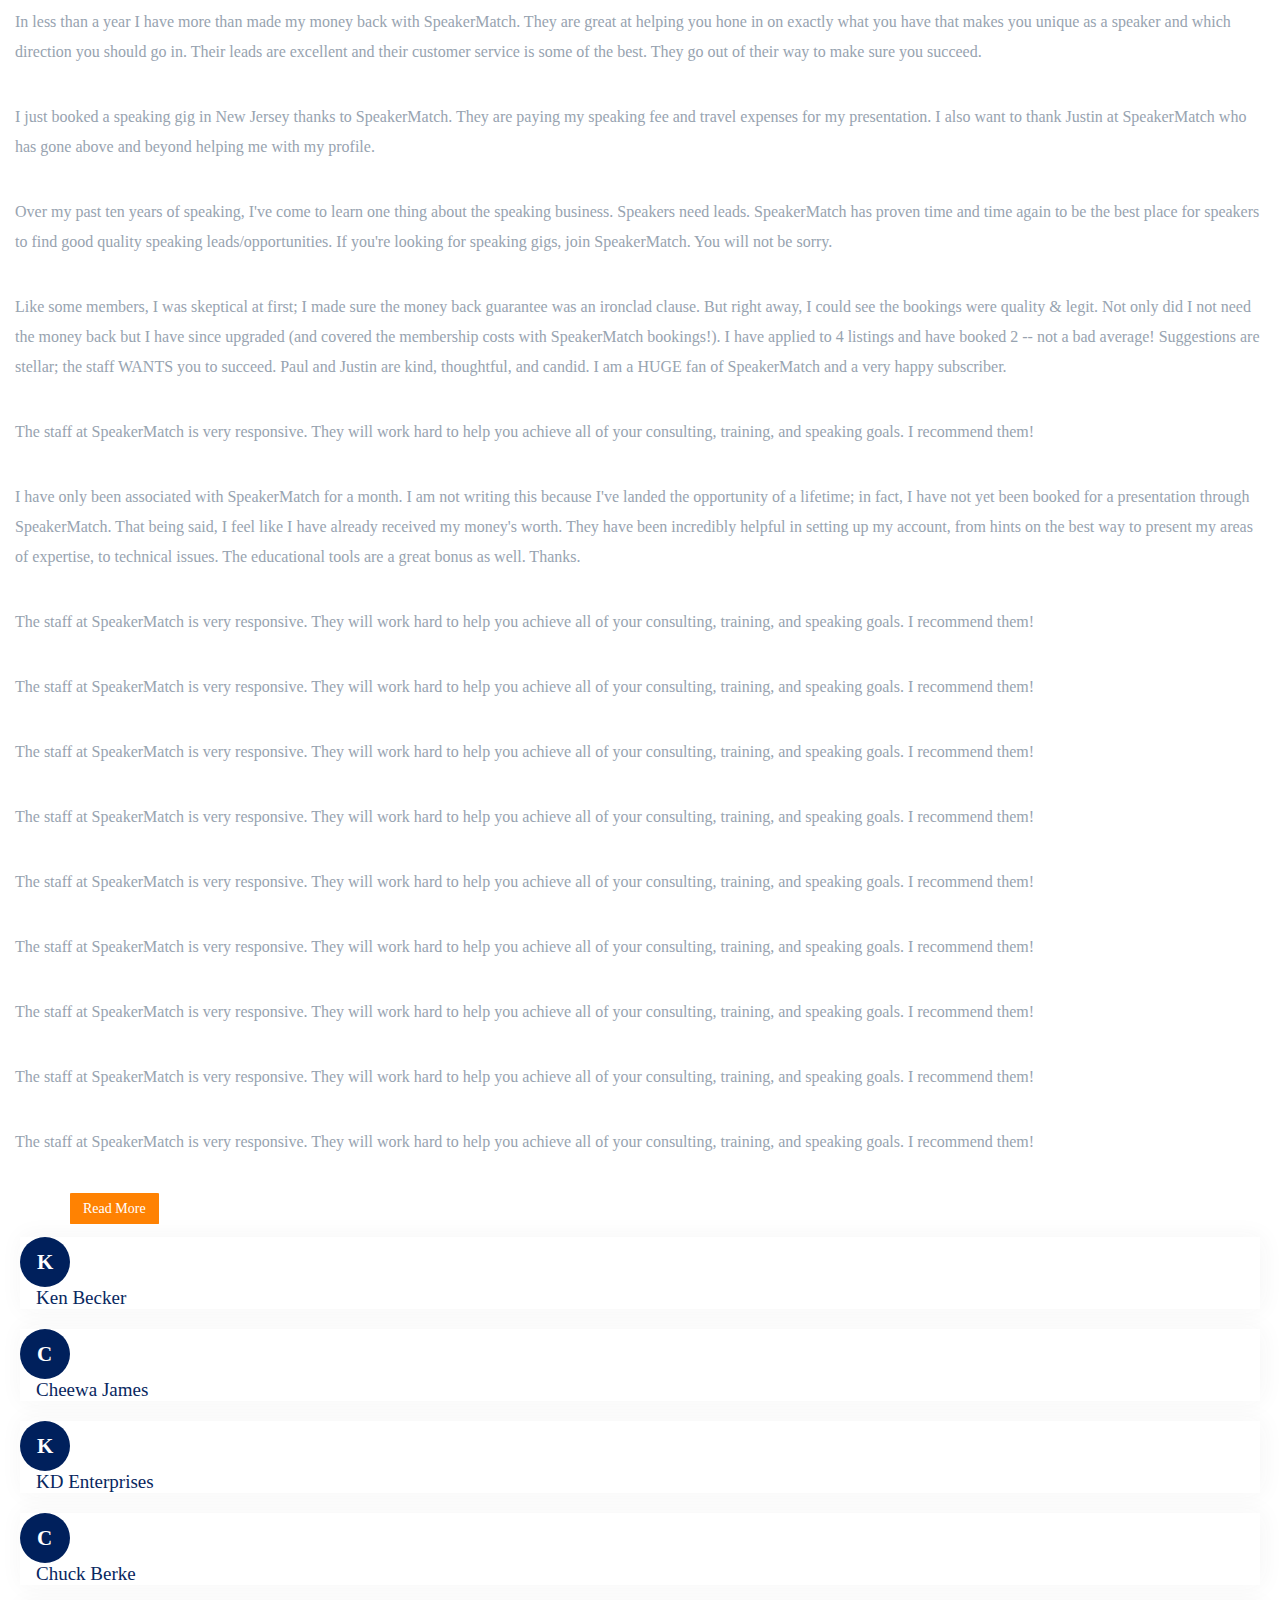
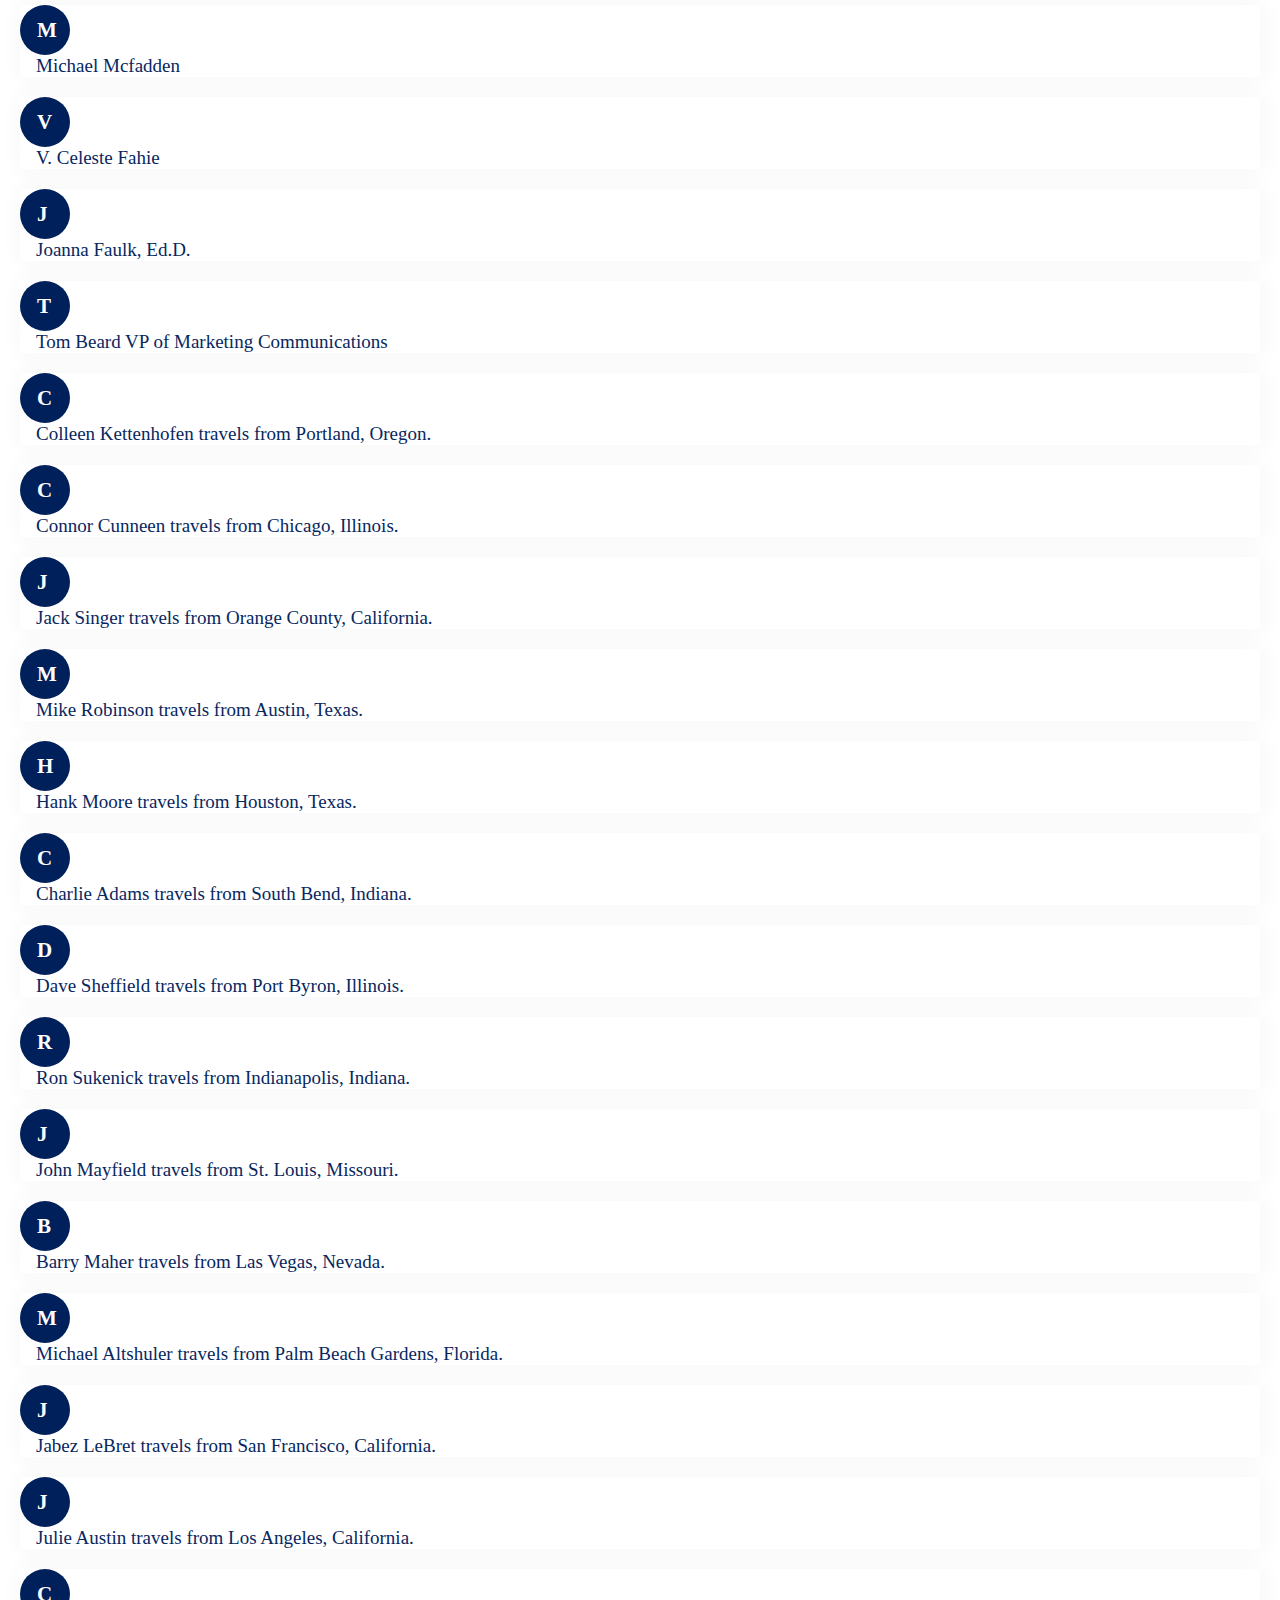
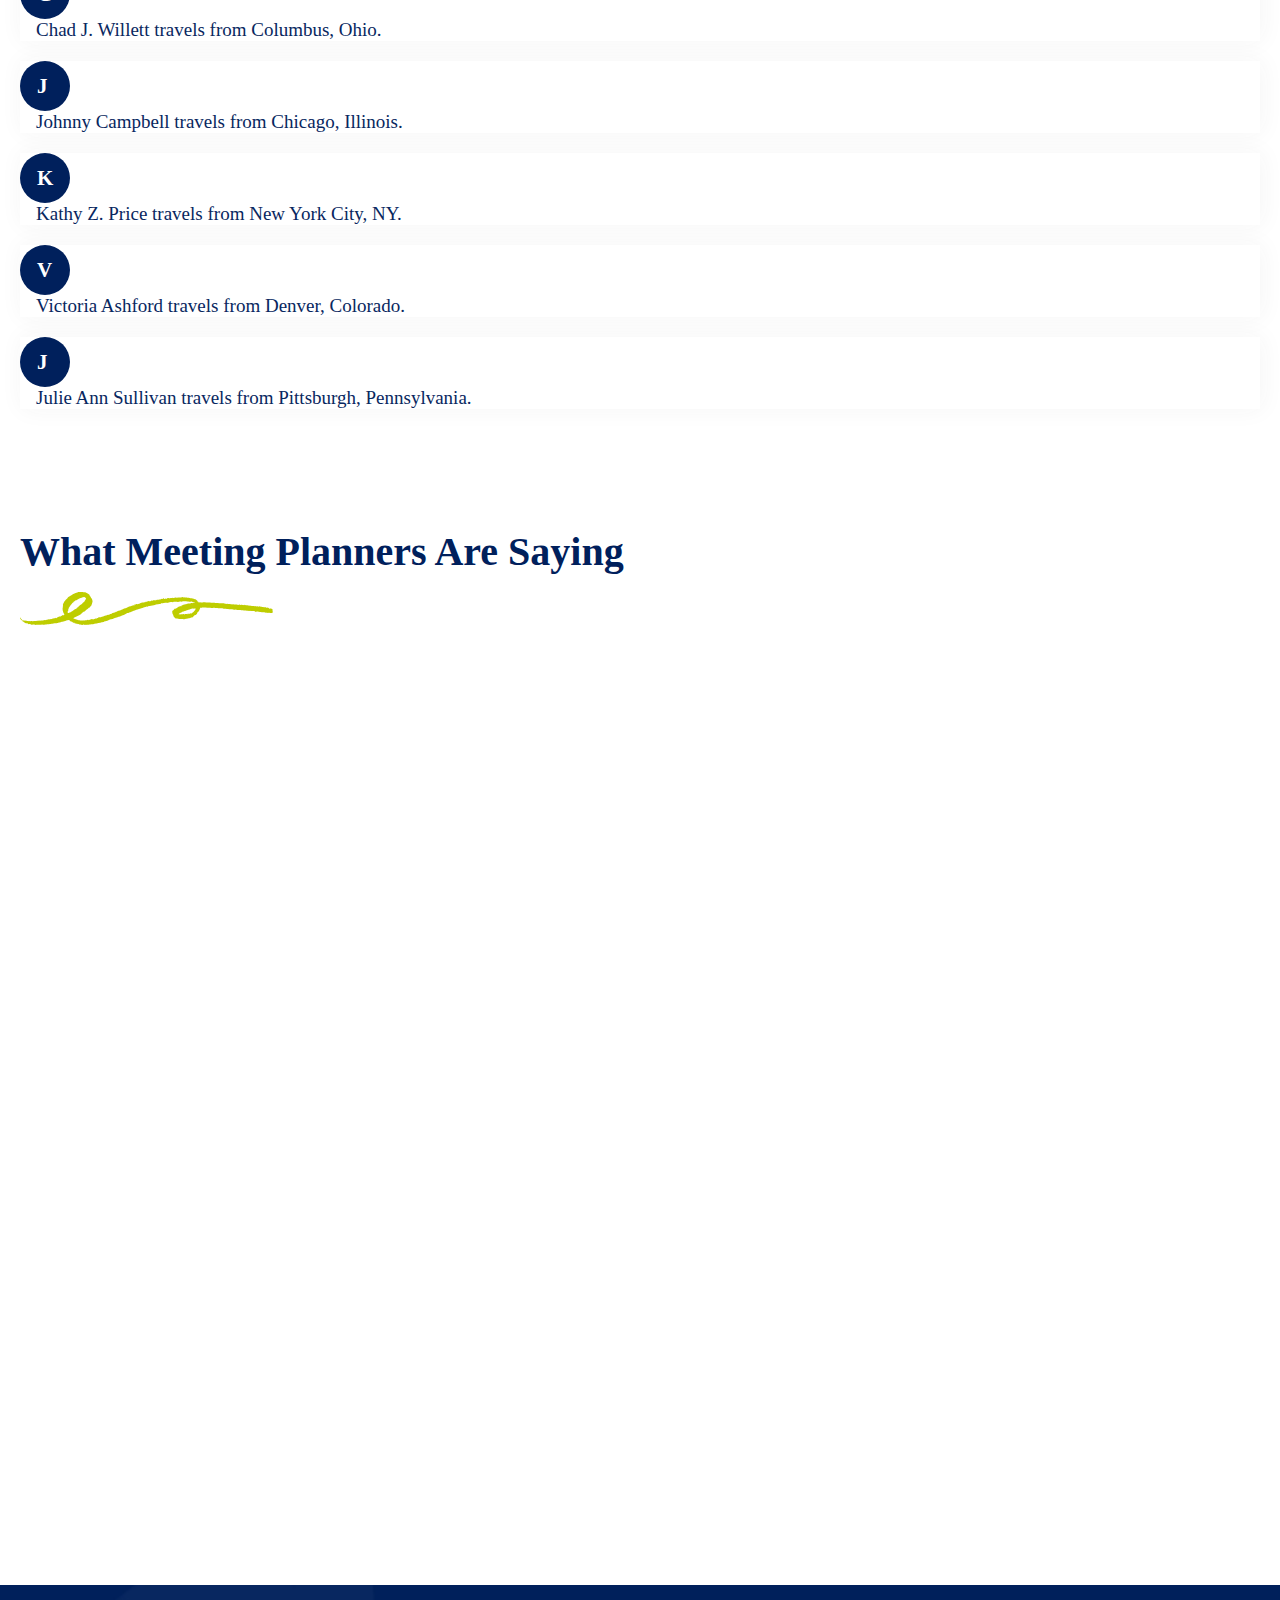
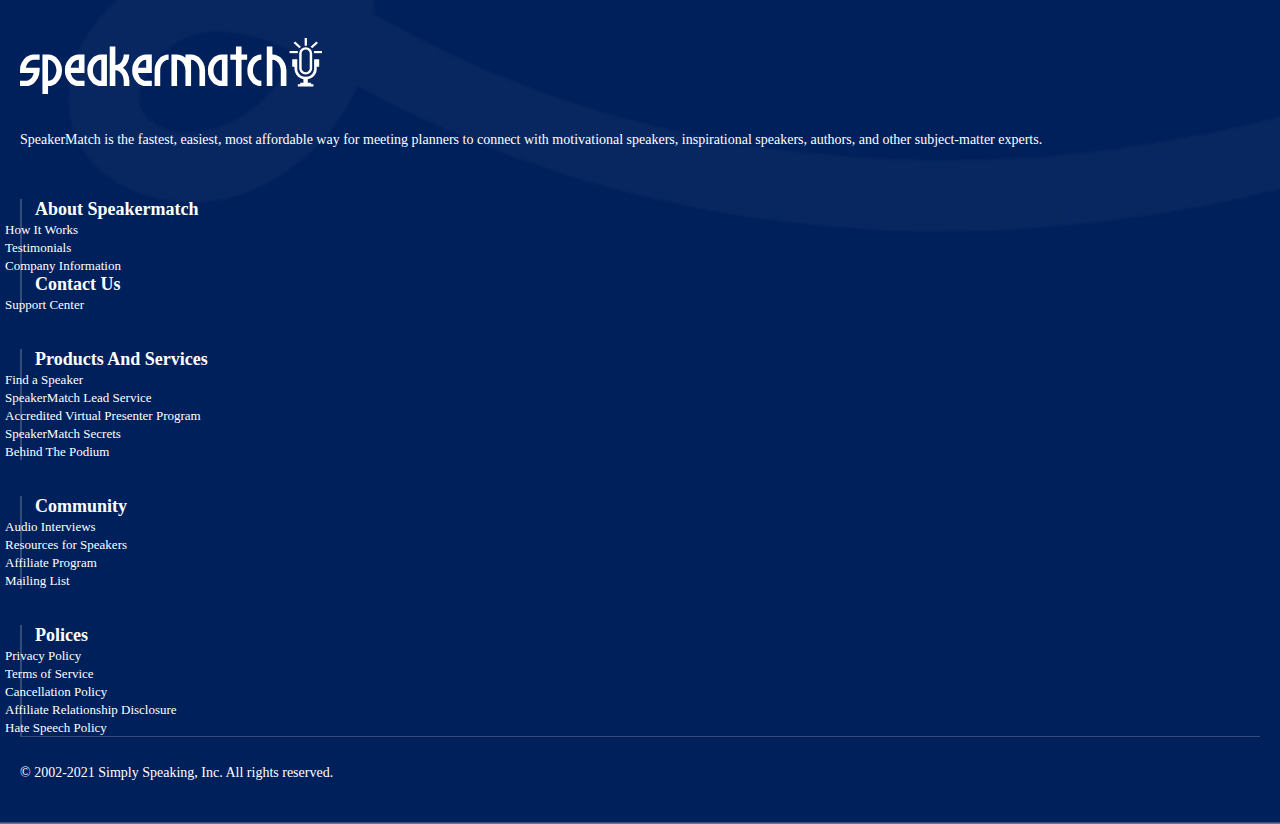
==== commit ab50a600: "yyy" ====
--- a/index.html
+++ b/index.html
@@ -131,7 +131,7 @@
 
 <section class="testmonial1">
 <div class="container">
-    <div class="accordion justify-content-center align-items-center height" id="accordionExample">
+    <div class="accordion justify-content-center align-items-center" id="accordionExample">
         <div class="row">
             <div class="col-md-6">
                 <div class="p-3">
@@ -320,7 +320,130 @@
                     </div>
 					
 					
-					    <div id="collapseThirteen" class="collapse 16" aria-labelledby="headingThree" data-parent="#accordionExample">
+					    <div id="collapseSixteen" class="collapse 16" aria-labelledby="headingThree" data-parent="#accordionExample">
+                        <div class="card-body">
+                               <div class="expland">
+						
+                            <p>If you think that SpeakerMatch is a scam, by all means don't use it. That will leave less competition for the posted openings for the rest of us. I've been a member for just over three months, at $49.95 a month, and I've already booked $6000 worth of speaking gigs; a traditional speakers bureau would have wanted 15-30% of that money. I am VERY pleased with SpeakerMatch. You rarely get something for nothing; I don't mind paying this monthly fee for the visibility and the genuine leads I've found.</p>
+                        </div>
+                        </div>
+                    </div>
+					
+					
+					    <div id="collapseSeventeen" class="collapse 17" aria-labelledby="headingThree" data-parent="#accordionExample">
+                        <div class="card-body">
+                               <div class="expland">
+						
+                            <p>SpeakerMatch is a valuable resource for organizations which pursue success. It connects the best speakers, trainers and consultants to companies, associations and non-profit organizations. Organizations, no matter the size of their budget, can acquire quality talent, in turn serving their constituents optimally. The people behind the site are committed to the success of clients. All who participate in SpeakerMatch will benefit.</p>
+                        </div>
+                        </div>
+                    </div>
+					
+					
+					    <div id="collapseEighteen" class="collapse 18" aria-labelledby="headingThree" data-parent="#accordionExample">
+                        <div class="card-body">
+                               <div class="expland">
+						
+                            <p>SpeakerMatch really makes sense and I think highly of the service. It does a great job of connecting meeting planners with qualified speakers for what they need to impact their event. I attended a SpeakerMatch Boot Camp three years ago and got to know their management team and found them to be first rate and dedicated to helping meeting planners and speakers have an effective way to be brought together.</p>
+                        </div>
+                        </div>
+                    </div>
+					
+					
+					    <div id="collapseNineteen" class="collapse 19" aria-labelledby="headingThree" data-parent="#accordionExample">
+                        <div class="card-body">
+                               <div class="expland">
+						
+                            <p>SpeakerMatch is the greatest tool for helping new and emerging speakers build their speaking business. Whether you are speaking part time or full time, SpeakerMatch will match you up with event planners who are interested in booking speakers. I have been a SpeakerMatch subscriber for the last 6 years and it provided me with the tools necessary to build my business, my referral base, and my career. I have never encountered a service that was so perfect for anyone wishing to grow their business.</p>
+                        </div>
+                        </div>
+                    </div>
+					
+					
+					    <div id="collapseTwinti" class="collapse 20" aria-labelledby="headingThree" data-parent="#accordionExample">
+                        <div class="card-body">
+                               <div class="expland">
+						
+                            <p>I've been using SpeakerMatch for approx 4 years and would certainly recommend the service. The service gives me access to planners and events at my fingertips that I would have never been aware on my own. The service more than pays for itself. If you're a speaker, trainer or coach, don't hesitate to add this program to your marketing strategy.</p>
+                        </div>
+                        </div>
+                    </div>
+					
+					
+					    <div id="collapseTwinteo" class="collapse 21" aria-labelledby="headingThree" data-parent="#accordionExample">
+                        <div class="card-body">
+                               <div class="expland">
+						
+                            <p>The care and support I have received from Speaker Match has been a joyful experience. I love the personal contact and immediate response from Bryan, Paul and Justin. This is a business for speakers who are serious about speaking to audiences in the areas of their expertise. The website is easy to use; speakers can get in and out of the various categories with a minimum of effort. You don't have to be tech-savvy to join Speaker Match. So far, it has been a stress-free experience and I look forward to future speaking opportunities.</p>
+                        </div>
+                        </div>
+                    </div>
+					
+					
+					    <div id="collapsetwintet" class="collapse 22" aria-labelledby="headingThree" data-parent="#accordionExample">
+                        <div class="card-body">
+                               <div class="expland">
+						
+                            <p>We've tried virtually every lead service out there. Some yielded nothing. Others worked for a while then the leads just stopped coming. On the other hand, I have SpeakerMatch on automatic renewal because there hasn't been a single year in all the 7+ years I've belonged when it hasn't provided solid value in terms of actual bookings. Plus, they've always been extremely professional, providing great customer service and working constantly to improve.</p>
+                        </div>
+                        </div>
+                    </div>
+					
+					    <div id="collapsetwintethre" class="collapse 23" aria-labelledby="headingThree" data-parent="#accordionExample">
+                        <div class="card-body">
+                               <div class="expland">
+						
+                            <p>SpeakerMatch rocks! Great people, great service and great results. There are many companies but only a few that say what they do and do what they say and SpeakerMatch is one of them. They are always enhancing the services they provide delivering more value to the speaker that ultimately results in more gigs---and that's the bottom line, isn't it?! I highly recommend them.</p>
+                        </div>
+                        </div>
+                    </div>
+					
+					    <div id="collapseTwintefour" class="collapse 24" aria-labelledby="headingThree" data-parent="#accordionExample">
+                        <div class="card-body">
+                               <div class="expland">
+						
+                            <p>Whether you are starting out or are a veteran, no service provides a higher return than SpeakerMatch. I have used agents, marketed myself, and worked with bureaus; and every year, I find SpeakerMatch to be my number one source for new leads. I get access to meeting planners and events you can't find anywhere else. Every year, I book a few speeches with SpeakerMatch and every month, I add more and more meeting planners to my contact list. How much is that worth in this business? It's priceless!</p>
+                        </div>
+                        </div>
+                    </div>
+					
+					    <div id="collapsetwinteFive" class="collapse 25" aria-labelledby="headingThree" data-parent="#accordionExample">
+                        <div class="card-body">
+                               <div class="expland">
+						
+                            <p>In less than a year I have more than made my money back with SpeakerMatch. They are great at helping you hone in on exactly what you have that makes you unique as a speaker and which direction you should go in. Their leads are excellent and their customer service is some of the best. They go out of their way to make sure you succeed.</p>
+                        </div>
+                        </div>
+                    </div>
+					
+					    <div id="collapseTwintesix" class="collapse 26" aria-labelledby="headingThree" data-parent="#accordionExample">
+                        <div class="card-body">
+                               <div class="expland">
+						
+                            <p>I just booked a speaking gig in New Jersey thanks to SpeakerMatch. They are paying my speaking fee and travel expenses for my presentation. I also want to thank Justin at SpeakerMatch who has gone above and beyond helping me with my profile.</p>
+                        </div>
+                        </div>
+                    </div>
+					
+					 <div id="collapseTwinteseven" class="collapse 27" aria-labelledby="headingThree" data-parent="#accordionExample">
+                        <div class="card-body">
+                               <div class="expland">
+						
+                            <p>Over my past ten years of speaking, I've come to learn one thing about the speaking business. Speakers need leads. SpeakerMatch has proven time and time again to be the best place for speakers to find good quality speaking leads/opportunities. If you're looking for speaking gigs, join SpeakerMatch. You will not be sorry.</p>
+                        </div>
+                        </div>
+                    </div>
+					
+					 <div id="collapseTwinteehit" class="collapse 28" aria-labelledby="headingThree" data-parent="#accordionExample">
+                        <div class="card-body">
+                               <div class="expland">
+						
+                            <p>Like some members, I was skeptical at first; I made sure the money back guarantee was an ironclad clause. But right away, I could see the bookings were quality & legit. Not only did I not need the money back but I have since upgraded (and covered the membership costs with SpeakerMatch bookings!). I have applied to 4 listings and have booked 2 -- not a bad average! Suggestions are stellar; the staff WANTS you to succeed. Paul and Justin are kind, thoughtful, and candid. I am a HUGE fan of SpeakerMatch and a very happy subscriber.</p>
+                        </div>
+                        </div>
+                    </div>
+					
+					 <div id="collapseTwintenine" class="collapse 29" aria-labelledby="headingThree" data-parent="#accordionExample">
                         <div class="card-body">
                                <div class="expland">
 						
@@ -329,134 +452,11 @@
                         </div>
                     </div>
 					
-					
-					    <div id="collapseThirteen" class="collapse 18" aria-labelledby="headingThree" data-parent="#accordionExample">
-                        <div class="card-body">
-                               <div class="expland">
-						
-                            <p>The staff at SpeakerMatch is very responsive. They will work hard to help you achieve all of your consulting, training, and speaking goals. I recommend them!</p>
-                        </div>
-                        </div>
-                    </div>
-					
-					
-					    <div id="collapseThirteen" class="collapse 19" aria-labelledby="headingThree" data-parent="#accordionExample">
-                        <div class="card-body">
-                               <div class="expland">
-						
-                            <p>The staff at SpeakerMatch is very responsive. They will work hard to help you achieve all of your consulting, training, and speaking goals. I recommend them!</p>
-                        </div>
-                        </div>
-                    </div>
-					
-					
-					    <div id="collapseThirteen" class="collapse 20" aria-labelledby="headingThree" data-parent="#accordionExample">
-                        <div class="card-body">
-                               <div class="expland">
-						
-                            <p>The staff at SpeakerMatch is very responsive. They will work hard to help you achieve all of your consulting, training, and speaking goals. I recommend them!</p>
-                        </div>
-                        </div>
-                    </div>
-					
-					
-					    <div id="collapseThirteen" class="collapse 21" aria-labelledby="headingThree" data-parent="#accordionExample">
-                        <div class="card-body">
-                               <div class="expland">
-						
-                            <p>The staff at SpeakerMatch is very responsive. They will work hard to help you achieve all of your consulting, training, and speaking goals. I recommend them!</p>
-                        </div>
-                        </div>
-                    </div>
-					
-					
-					    <div id="collapseThirteen" class="collapse 22" aria-labelledby="headingThree" data-parent="#accordionExample">
-                        <div class="card-body">
-                               <div class="expland">
-						
-                            <p>The staff at SpeakerMatch is very responsive. They will work hard to help you achieve all of your consulting, training, and speaking goals. I recommend them!</p>
-                        </div>
-                        </div>
-                    </div>
-					
-					
-					    <div id="collapseThirteen" class="collapse 23" aria-labelledby="headingThree" data-parent="#accordionExample">
-                        <div class="card-body">
-                               <div class="expland">
-						
-                            <p>The staff at SpeakerMatch is very responsive. They will work hard to help you achieve all of your consulting, training, and speaking goals. I recommend them!</p>
-                        </div>
-                        </div>
-                    </div>
-					
-					    <div id="collapseThirteen" class="collapse 24" aria-labelledby="headingThree" data-parent="#accordionExample">
-                        <div class="card-body">
-                               <div class="expland">
-						
-                            <p>The staff at SpeakerMatch is very responsive. They will work hard to help you achieve all of your consulting, training, and speaking goals. I recommend them!</p>
-                        </div>
-                        </div>
-                    </div>
-					
-					    <div id="collapseThirteen" class="collapse 25" aria-labelledby="headingThree" data-parent="#accordionExample">
-                        <div class="card-body">
-                               <div class="expland">
-						
-                            <p>The staff at SpeakerMatch is very responsive. They will work hard to help you achieve all of your consulting, training, and speaking goals. I recommend them!</p>
-                        </div>
-                        </div>
-                    </div>
-					
-					    <div id="collapseThirteen" class="collapse 26" aria-labelledby="headingThree" data-parent="#accordionExample">
-                        <div class="card-body">
-                               <div class="expland">
-						
-                            <p>The staff at SpeakerMatch is very responsive. They will work hard to help you achieve all of your consulting, training, and speaking goals. I recommend them!</p>
-                        </div>
-                        </div>
-                    </div>
-					
-					    <div id="collapseThirteen" class="collapse 27" aria-labelledby="headingThree" data-parent="#accordionExample">
-                        <div class="card-body">
-                               <div class="expland">
-						
-                            <p>The staff at SpeakerMatch is very responsive. They will work hard to help you achieve all of your consulting, training, and speaking goals. I recommend them!</p>
-                        </div>
-                        </div>
-                    </div>
-					
-					 <div id="collapseThirteen" class="collapse 28" aria-labelledby="headingThree" data-parent="#accordionExample">
-                        <div class="card-body">
-                               <div class="expland">
-						
-                            <p>The staff at SpeakerMatch is very responsive. They will work hard to help you achieve all of your consulting, training, and speaking goals. I recommend them!</p>
-                        </div>
-                        </div>
-                    </div>
-					
-					 <div id="collapseThirteen" class="collapse 29" aria-labelledby="headingThree" data-parent="#accordionExample">
-                        <div class="card-body">
-                               <div class="expland">
-						
-                            <p>The staff at SpeakerMatch is very responsive. They will work hard to help you achieve all of your consulting, training, and speaking goals. I recommend them!</p>
-                        </div>
-                        </div>
-                    </div>
-					
-					 <div id="collapseThirteen" class="collapse 30" aria-labelledby="headingThree" data-parent="#accordionExample">
-                        <div class="card-body">
-                               <div class="expland">
-						
-                            <p>The staff at SpeakerMatch is very responsive. They will work hard to help you achieve all of your consulting, training, and speaking goals. I recommend them!</p>
-                        </div>
-                        </div>
-                    </div>
-					
-					 <div id="collapseThirteen" class="collapse 31" aria-labelledby="headingThree" data-parent="#accordionExample">
-                        <div class="card-body">
-                               <div class="expland">
-						
-                            <p>The staff at SpeakerMatch is very responsive. They will work hard to help you achieve all of your consulting, training, and speaking goals. I recommend them!</p>
+					 <div id="collapseTharteen" class="collapse 30" aria-labelledby="headingThree" data-parent="#accordionExample">
+                        <div class="card-body">
+                               <div class="expland">
+						
+                            <p>I have only been associated with SpeakerMatch for a month. I am not writing this because I've landed the opportunity of a lifetime; in fact, I have not yet been booked for a presentation through SpeakerMatch. That being said, I feel like I have already received my money's worth. They have been incredibly helpful in setting up my account, from hints on the best way to present my areas of expertise, to technical issues. The educational tools are a great bonus as well. Thanks.</p>
                         </div>
                         </div>
                     </div>
@@ -554,11 +554,11 @@
 
 <div class="read" role="tab">
 
-<a data-toggle="collapse" href="#section-5">Read more</a>
+<a data-toggle="collapse" href="#section-5">Read More</a>
 
 </div>
 <div class="collapse" id="section-5" data-parent="#accordion">
-<div class="card-body">
+<div class="body">
           <div class="col-md-6">
                 <div class="p-3">
                     <ul class="testimonial-list">
@@ -619,7 +619,7 @@
                             <div class="card p-2 12" data-toggle="collapse" data-target="#collapsTwelve" aria-expanded="true" aria-controls="collapse12">
                                 <div class="d-flex flex-row align-items-center fast-letter"><h3 width="50" >T</h3>
                                     <div class="d-flex flex-column ml-2"> <span class="font-weight-normal name">Tom Beard
-VP of Marketing Communications</span></div>
+                                       VP of Marketing Communications</span></div>
                                 </div>
                             </div>
                         </li>
@@ -652,137 +652,129 @@
 						
 						
 						 <li>
-                            <div class="card p-2 16" data-toggle="collapse" data-target="#collapseOne" aria-expanded="true" aria-controls="collapseOne">
+                            <div class="card p-2 16" data-toggle="collapse" data-target="#collapseSixteen" aria-expanded="true" aria-controls="collapse16">
+                                <div class="d-flex flex-row align-items-center fast-letter"><h3 width="50" >M</h3>
+                                    <div class="d-flex flex-column ml-2"> <span class="font-weight-normal name"> Mike Robinson travels from Austin, Texas.</span></div>
+                                </div>
+                            </div>
+                        </li>
+						
+						
+						 <li>
+                            <div class="card p-2 17" data-toggle="collapse" data-target="#collapseSeventeen" aria-expanded="true" aria-controls="collapse17">
+                                <div class="d-flex flex-row align-items-center fast-letter"><h3 width="50" >H</h3>
+                                    <div class="d-flex flex-column ml-2"> <span class="font-weight-normal name">Hank Moore travels from Houston, Texas.</span></div>
+                                </div>
+                            </div>
+                        </li>
+						
+						
+						 <li>
+                            <div class="card p-2 18" data-toggle="collapse" data-target="#collapseEighteen" aria-expanded="true" aria-controls="collapse18">
+                                <div class="d-flex flex-row align-items-center fast-letter"><h3 width="50" >C</h3>
+                                    <div class="d-flex flex-column ml-2"> <span class="font-weight-normal name"> Charlie Adams travels from South Bend, Indiana.</span></div>
+                                </div>
+                            </div>
+                        </li>
+						
+						
+						 <li>
+                            <div class="card p-2 19" data-toggle="collapse" data-target="#collapseNineteen" aria-expanded="true" aria-controls="collapse19">
+                                <div class="d-flex flex-row align-items-center fast-letter"><h3 width="50" >D</h3>
+                                    <div class="d-flex flex-column ml-2"> <span class="font-weight-normal name"> Dave Sheffield travels from Port Byron, Illinois.</span></div>
+                                </div>
+                            </div>
+                        </li>
+						
+						
+						 <li>
+                            <div class="card p-2 20" data-toggle="collapse" data-target="#collapseTwinti" aria-expanded="true" aria-controls="collapse20">
                                 <div class="d-flex flex-row align-items-center fast-letter"><h3 width="50" >R</h3>
-                                    <div class="d-flex flex-column ml-2"> <span class="font-weight-normal name">Rad Watkins</span></div>
-                                </div>
-                            </div>
-                        </li>
-						
-						
-						 <li>
-                            <div class="card p-2 17" data-toggle="collapse" data-target="#collapseOne" aria-expanded="true" aria-controls="collapseOne">
-                                <div class="d-flex flex-row align-items-center fast-letter"><h3 width="50" >R</h3>
-                                    <div class="d-flex flex-column ml-2"> <span class="font-weight-normal name">Rad Watkins</span></div>
-                                </div>
-                            </div>
-                        </li>
-						
-						
-						 <li>
-                            <div class="card p-2 18" data-toggle="collapse" data-target="#collapseOne" aria-expanded="true" aria-controls="collapseOne">
-                                <div class="d-flex flex-row align-items-center fast-letter"><h3 width="50" >R</h3>
-                                    <div class="d-flex flex-column ml-2"> <span class="font-weight-normal name">Rad Watkins</span></div>
-                                </div>
-                            </div>
-                        </li>
-						
-						
-						 <li>
-                            <div class="card p-2 19" data-toggle="collapse" data-target="#collapseOne" aria-expanded="true" aria-controls="collapseOne">
-                                <div class="d-flex flex-row align-items-center fast-letter"><h3 width="50" >R</h3>
-                                    <div class="d-flex flex-column ml-2"> <span class="font-weight-normal name">Rad Watkins</span></div>
-                                </div>
-                            </div>
-                        </li>
-						
-						
-						 <li>
-                            <div class="card p-2 20" data-toggle="collapse" data-target="#collapseOne" aria-expanded="true" aria-controls="collapseOne">
-                                <div class="d-flex flex-row align-items-center fast-letter"><h3 width="50" >R</h3>
-                                    <div class="d-flex flex-column ml-2"> <span class="font-weight-normal name">Rad Watkins</span></div>
-                                </div>
-                            </div>
-                        </li>
-						
-						 <li>
-                            <div class="card p-2 21" data-toggle="collapse" data-target="#collapseOne" aria-expanded="true" aria-controls="collapseOne">
-                                <div class="d-flex flex-row align-items-center fast-letter"><h3 width="50" >R</h3>
-                                    <div class="d-flex flex-column ml-2"> <span class="font-weight-normal name">Rad Watkins</span></div>
-                                </div>
-                            </div>
-                        </li>
-						
-						
-						 <li>
-                            <div class="card p-2 22" data-toggle="collapse" data-target="#collapseOne" aria-expanded="true" aria-controls="collapseOne">
-                                <div class="d-flex flex-row align-items-center fast-letter"><h3 width="50" >R</h3>
-                                    <div class="d-flex flex-column ml-2"> <span class="font-weight-normal name">Rad Watkins</span></div>
-                                </div>
-                            </div>
-                        </li>
-						
-						 <li>
-                            <div class="card p-2 23" data-toggle="collapse" data-target="#collapseOne" aria-expanded="true" aria-controls="collapseOne">
-                                <div class="d-flex flex-row align-items-center fast-letter"><h3 width="50" >R</h3>
-                                    <div class="d-flex flex-column ml-2"> <span class="font-weight-normal name">Rad Watkins</span></div>
-                                </div>
-                            </div>
-                        </li>
-						
-						
-						 <li>
-                            <div class="card p-2 24" data-toggle="collapse" data-target="#collapseOne" aria-expanded="true" aria-controls="collapseOne">
-                                <div class="d-flex flex-row align-items-center fast-letter"><h3 width="50" >R</h3>
-                                    <div class="d-flex flex-column ml-2"> <span class="font-weight-normal name">Rad Watkins</span></div>
-                                </div>
-                            </div>
-                        </li>
-						
-						
-						 <li>
-                            <div class="card p-2 25" data-toggle="collapse" data-target="#collapseOne" aria-expanded="true" aria-controls="collapseOne">
-                                <div class="d-flex flex-row align-items-center fast-letter"><h3 width="50" >R</h3>
-                                    <div class="d-flex flex-column ml-2"> <span class="font-weight-normal name">Rad Watkins</span></div>
-                                </div>
-                            </div>
-                        </li>
-						
-						
-						 <li>
-                            <div class="card p-2 26" data-toggle="collapse" data-target="#collapseOne" aria-expanded="true" aria-controls="collapseOne">
-                                <div class="d-flex flex-row align-items-center fast-letter"><h3 width="50" >R</h3>
-                                    <div class="d-flex flex-column ml-2"> <span class="font-weight-normal name">Rad Watkins</span></div>
-                                </div>
-                            </div>
-                        </li>
-						
-						
-						 <li>
-                            <div class="card p-2 27" data-toggle="collapse" data-target="#collapseOne" aria-expanded="true" aria-controls="collapseOne">
-                                <div class="d-flex flex-row align-items-center fast-letter"><h3 width="50" >R</h3>
-                                    <div class="d-flex flex-column ml-2"> <span class="font-weight-normal name">Rad Watkins</span></div>
-                                </div>
-                            </div>
-                        </li>
+                                    <div class="d-flex flex-column ml-2"> <span class="font-weight-normal name">Ron Sukenick travels from Indianapolis, Indiana.</span></div>
+                                </div>
+                            </div>
+                        </li>
+						
+						 <li>
+                            <div class="card p-2 21" data-toggle="collapse" data-target="#collapseTwinteo" aria-expanded="true" aria-controls="collapse21">
+                                <div class="d-flex flex-row align-items-center fast-letter"><h3 width="50" >J</h3>
+                                    <div class="d-flex flex-column ml-2"> <span class="font-weight-normal name"> John Mayfield travels from St. Louis, Missouri.</span></div>
+                                </div>
+                            </div>
+                        </li>
+						
+						
+						 <li>
+                            <div class="card p-2 22" data-toggle="collapse" data-target="#collapsetwintet" aria-expanded="true" aria-controls="collapse22">
+                                <div class="d-flex flex-row align-items-center fast-letter"><h3 width="50" >B</h3>
+                                    <div class="d-flex flex-column ml-2"> <span class="font-weight-normal name"> Barry Maher travels from Las Vegas, Nevada.</span></div>
+                                </div>
+                            </div>
+                        </li>
+						
+						 <li>
+                            <div class="card p-2 23" data-toggle="collapse" data-target="#collapsetwintethre" aria-expanded="true" aria-controls="collapse23">
+                                <div class="d-flex flex-row align-items-center fast-letter"><h3 width="50" >M</h3>
+                                    <div class="d-flex flex-column ml-2"> <span class="font-weight-normal name"> Michael Altshuler travels from Palm Beach Gardens, Florida.</span></div>
+                                </div>
+                            </div>
+                        </li>
+						
+						
+						 <li>
+                            <div class="card p-2 24" data-toggle="collapse" data-target="#collapseTwintefour" aria-expanded="true" aria-controls="collapse24">
+                                <div class="d-flex flex-row align-items-center fast-letter"><h3 width="50" >J</h3>
+                                    <div class="d-flex flex-column ml-2"> <span class="font-weight-normal name"> Jabez LeBret travels from San Francisco, California.</span></div>
+                                </div>
+                            </div>
+                        </li>
+						
+						
+						 <li>
+                            <div class="card p-2 25" data-toggle="collapse" data-target="#collapsetwinteFive" aria-expanded="true" aria-controls="collapse25">
+                                <div class="d-flex flex-row align-items-center fast-letter"><h3 width="50" >J</h3>
+                                    <div class="d-flex flex-column ml-2"> <span class="font-weight-normal name"> Julie Austin travels from Los Angeles, California.</span></div>
+                                </div>
+                            </div>
+                        </li>
+						
+						
+						 <li>
+                            <div class="card p-2 26" data-toggle="collapse" data-target="#collapseTwintesix" aria-expanded="true" aria-controls="collapse26">
+                                <div class="d-flex flex-row align-items-center fast-letter"><h3 width="50" >C</h3>
+                                    <div class="d-flex flex-column ml-2"> <span class="font-weight-normal name"> Chad J. Willett travels from Columbus, Ohio.</span></div>
+                                </div>
+                            </div>
+                        </li>
+						
 						<li>
-                            <div class="card p-2 27" data-toggle="collapse" data-target="#collapseOne" aria-expanded="true" aria-controls="collapseOne">
-                                <div class="d-flex flex-row align-items-center fast-letter"><h3 width="50" >R</h3>
-                                    <div class="d-flex flex-column ml-2"> <span class="font-weight-normal name">Rad Watkins</span></div>
+                            <div class="card p-2 27" data-toggle="collapse" data-target="#collapseTwinteseven" aria-expanded="true" aria-controls="collapse27">
+                                <div class="d-flex flex-row align-items-center fast-letter"><h3 width="50" >J</h3>
+                                    <div class="d-flex flex-column ml-2"> <span class="font-weight-normal name"> Johnny Campbell travels from Chicago, Illinois.</span></div>
                                 </div>
                             </div>
                         </li>
 						
 						<li>
-                            <div class="card p-2 27" data-toggle="collapse" data-target="#collapseOne" aria-expanded="true" aria-controls="collapseOne">
-                                <div class="d-flex flex-row align-items-center fast-letter"><h3 width="50" >R</h3>
-                                    <div class="d-flex flex-column ml-2"> <span class="font-weight-normal name">Rad Watkins</span></div>
+                            <div class="card p-2 28" data-toggle="collapse" data-target="#collapseTwinteehit" aria-expanded="true" aria-controls="collapse28">
+                                <div class="d-flex flex-row align-items-center fast-letter"><h3 width="50" >K</h3>
+                                    <div class="d-flex flex-column ml-2"> <span class="font-weight-normal name"> Kathy Z. Price travels from New York City, NY.</span></div>
                                 </div>
                             </div>
                         </li>
 						
 						<li>
-                            <div class="card p-2 27" data-toggle="collapse" data-target="#collapseOne" aria-expanded="true" aria-controls="collapseOne">
-                                <div class="d-flex flex-row align-items-center fast-letter"><h3 width="50" >R</h3>
-                                    <div class="d-flex flex-column ml-2"> <span class="font-weight-normal name">Rad Watkins</span></div>
+                            <div class="card p-2 29" data-toggle="collapse" data-target="#collapseTwintenine" aria-expanded="true" aria-controls="collapse29">
+                                <div class="d-flex flex-row align-items-center fast-letter"><h3 width="50" >V</h3>
+                                    <div class="d-flex flex-column ml-2"> <span class="font-weight-normal name">Victoria Ashford travels from Denver, Colorado.</span></div>
                                 </div>
                             </div>
                         </li>
 						
 						<li>
-                            <div class="card p-2 27" data-toggle="collapse" data-target="#collapseOne" aria-expanded="true" aria-controls="collapseOne">
-                                <div class="d-flex flex-row align-items-center fast-letter"><h3 width="50" >R</h3>
-                                    <div class="d-flex flex-column ml-2"> <span class="font-weight-normal name">Rad Watkins</span></div>
+                            <div class="card p-2 30" data-toggle="collapse" data-target="#collapseTharteen" aria-expanded="true" aria-controls="collapse30">
+                                <div class="d-flex flex-row align-items-center fast-letter"><h3 width="50" >J</h3>
+                                    <div class="d-flex flex-column ml-2"> <span class="font-weight-normal name">Julie Ann Sullivan travels from Pittsburgh, Pennsylvania.</span></div>
                                 </div>
                             </div>
                         </li>
@@ -805,12 +797,12 @@
 
 
 
-<section class="testimonial2" style="">
-<div class="container">
-<div class="header-content text-center">
-<h2>What Some of Our Valued Clients Say About SpeakerMatch</h2>
-<img src="img/commen-svg.svg">
-</div>
+
+<div class="container2">
+<div class="title-section text-center">
+					<h2>What Meeting Planners Are Saying</h2>
+							<img src="img/commen-svg.svg">
+							</div>
 <div class="row justify-content-center">
 <div class="col-lg-12 col-md-12 col-sm-12 justify-content-center">
 <div class="slider-wrap" style="">
@@ -818,71 +810,282 @@
   
     <div class="slider-item">
         <div class="animation-card_image">
+             <div class="d-flex fast-letter"><h3>M</h3>
+                      
+                                </div>
+        </div>
+        <div class="animation-card_content">
+             <div class="d-flex"> <span class="name2">Marie Hoskins</span></div>
+            <p class="">This service was EXCEPTIONAL!!!! When I started out on this task, I had no idea how I would be able to come up with 3 nationally recognized speakers in such a short period of time for an event quickly approaching. This streamlined the whole process and shortened the completion time considerably. I will definitely use this service again.The quality of your candidate pool is AWESOME!!!!</p>
+          
+        </div>
+    </div>
+     <div class="slider-item">
+        <div class="animation-card_image">
+             <div class="d-flex fast-letter"><h3>A</h3>
+                      
+                                </div>
+        </div>
+        <div class="animation-card_content">
+             <div class="d-flex"> <span class="name2">AAPC Stratford Chapter President-Elect</span></div>
+            <p class=""> did receive quite a lot of responses w/most of them being right on the nose. I'm still sifting thru and talking it out w/the committee. This site is fantastic!! I'm so glad I found it. It's the only site I found that lets you build your own profile, and the responses you receive REALLY fit your needs. LOVE IT!</p>
+          
+        </div>
+    </div>
+      <div class="slider-item">
+        <div class="animation-card_image">
+             <div class="d-flex fast-letter"><h3>E</h3>
+                      
+                                </div>
+        </div>
+        <div class="animation-card_content">
+             <div class="d-flex"> <span class="name2">Edie Prescod
+The Cancer Instutitute of NJ</span></div>
+            <p class="">am so thankful I found your website. Wow! What a great resource your company is! I received 14 responses already and many of them were very good. I need to ask you again... Do we have to pay a fee for your service? (No.)</p>
+          
+        </div>
+    </div>
+      <div class="slider-item">
+        <div class="animation-card_image">
+             <div class="d-flex fast-letter"><h3>W</h3>
+                      
+                                </div>
+        </div>
+        <div class="animation-card_content">
+             <div class="d-flex"> <span class="name2">Lisa Bondy
+Housing Research and Development</span></div>
+            <p class=""> will definitely let people know about this service, it saves us so much time in research when the speakers come to us. :) Thanks.</p>
+          
+        </div>
+    </div>
+   <div class="slider-item">
+        <div class="animation-card_image">
+             <div class="d-flex fast-letter"><h3>M</h3>
+                      
+                                </div>
+        </div>
+        <div class="animation-card_content">
+             <div class="d-flex"> <span class="name2">MJ Armstrong
+Bayer CropScience</span></div>
+            <p class="">What a great site you have! You should be very proud. I was very impressed on the professionalism and immediate responses I received. We will definitely keep you in mind for our future events.</p>
+          
+        </div>
+    </div>
+	   <div class="slider-item">
+        <div class="animation-card_image">
+             <div class="d-flex fast-letter"><h3>S</h3>
+                      
+                                </div>
+        </div>
+        <div class="animation-card_content">
+             <div class="d-flex"> <span class="name2">Sixth Star Entertainment & Marketing</span></div>
+            <p class="">May I tell you how pleased we are with SpeakerMatch. We discovered your service quite by accident, and we are very happy that we did. As a large supplier of lecturers, instructors and speakers to major cruise lines and resorts, we found ourselves in a situation were we required a qualified speaker in very short time. The SpeakerMatch service served us beautifully. Within 24 hours, we found ten top-notch speakers with the expertise we were looking for... needless to say we were able to solve our concern.</p>
+          
+        </div>
+    </div>
+	
+	
+	   <div class="slider-item">
+        <div class="animation-card_image">
+             <div class="d-flex fast-letter"><h3>A</h3>
+                      
+                                </div>
+        </div>
+        <div class="animation-card_content">
+             <div class="d-flex"> <span class="name2">Anonymous</span></div>
+            <p class="">You do provide a wonderful service, and I plan on telling everyone who is in event planning about you. I found you through doing a Google search on speakers.</p>
+          
+        </div>
+    </div>
+	
+	   <div class="slider-item">
+        <div class="animation-card_image">
              <div class="d-flex fast-letter"><h3>R</h3>
                       
                                 </div>
         </div>
         <div class="animation-card_content">
-             <div class="d-flex"> <span class="name2">Rad Watkins</span></div>
-            <p class="">This service was EXCEPTIONAL!!!! When I started out on this task, I had no idea how I would be able to come up with 3 nationally recognized speakers in such a short period of time for an event quickly approaching. This streamlined the whole process and shortened the completion time considerably. I will definitely use this service again.The quality of your candidate pool is AWESOME!!!!</p>
-          
-        </div>
-    </div>
-     <div class="slider-item">
+             <div class="d-flex"> <span class="name2">Richard Alcorn</span></div>
+            <p class="">received many responses from highly qualified speakers that we may be able to use in the future. I was very pleased with the service that you provide, and it made my job a lot easier.</p>
+          
+        </div>
+    </div>
+	
+	
+	   <div class="slider-item">
         <div class="animation-card_image">
              <div class="d-flex fast-letter"><h3>R</h3>
                       
                                 </div>
         </div>
         <div class="animation-card_content">
-             <div class="d-flex"> <span class="name2">Rad Watkins</span></div>
-            <p class="">This service was EXCEPTIONAL!!!! When I started out on this task, I had no idea how I would be able to come up with 3 nationally recognized speakers in such a short period of time for an event quickly approaching. This streamlined the whole process and shortened the completion time considerably. I will definitely use this service again.The quality of your candidate pool is AWESOME!!!!</p>
-          
-        </div>
-    </div>
-      <div class="slider-item">
-        <div class="animation-card_image">
-             <div class="d-flex fast-letter"><h3>R</h3>
-                      
-                                </div>
-        </div>
-        <div class="animation-card_content">
-             <div class="d-flex"> <span class="name2">Rad Watkins</span></div>
-            <p class="">This service was EXCEPTIONAL!!!! When I started out on this task, I had no idea how I would be able to come up with 3 nationally recognized speakers in such a short period of time for an event quickly approaching. This streamlined the whole process and shortened the completion time considerably. I will definitely use this service again.The quality of your candidate pool is AWESOME!!!!</p>
-          
-        </div>
-    </div>
-      <div class="slider-item">
-        <div class="animation-card_image">
-             <div class="d-flex fast-letter"><h3>R</h3>
-                      
-                                </div>
-        </div>
-        <div class="animation-card_content">
-             <div class="d-flex"> <span class="name2">Rad Watkins</span></div>
-            <p class="">This service was EXCEPTIONAL!!!! When I started out on this task, I had no idea how I would be able to come up with 3 nationally recognized speakers in such a short period of time for an event quickly approaching. This streamlined the whole process and shortened the completion time considerably. I will definitely use this service again.The quality of your candidate pool is AWESOME!!!!</p>
-          
-        </div>
-    </div>
-   <div class="slider-item">
-        <div class="animation-card_image">
-             <div class="d-flex fast-letter"><h3>R</h3>
-                      
-                                </div>
-        </div>
-        <div class="animation-card_content">
-             <div class="d-flex"> <span class="name2">Rad Watkins</span></div>
-            <p class="">This service was EXCEPTIONAL!!!! When I started out on this task, I had no idea how I would be able to come up with 3 nationally recognized speakers in such a short period of time for an event quickly approaching. This streamlined the whole process and shortened the completion time considerably. I will definitely use this service again.The quality of your candidate pool is AWESOME!!!!</p>
-          
-        </div>
-    </div>
+             <div class="d-flex"> <span class="name2">Rebekah Bunger
+               Bayer Becker</span></div>
+            <p class="">...we have found a speaker. It was definitely due to the site. I received about 30 inquires. I thank you for posting our need on your site.</p>
+          
+        </div>
+    </div>
+	
+	
+	   <div class="slider-item">
+        <div class="animation-card_image">
+             <div class="d-flex fast-letter"><h3>T</h3>
+                      
+                                </div>
+        </div>
+        <div class="animation-card_content">
+             <div class="d-flex"> <span class="name2">Tawnya Given Sherer
+                 Chester County Chamber of Commerce</span></div>
+            <p class="">First, please let me say thank you for replying to our request so quickly. Wow, and what a response we've had. I can't tell you how excited we are that so many [speakers] took an interest. And I must say that I am extremely impressed... Thank you for your help.</p>
+          
+        </div>
+    </div>
+	
+	   <div class="slider-item">
+        <div class="animation-card_image">
+             <div class="d-flex fast-letter"><h3>A</h3>
+                      
+                                </div>
+        </div>
+        <div class="animation-card_content">
+             <div class="d-flex"> <span class="name2">Anonymous</span></div>
+            <p class="">SpeakerMatch was an excellent tool. It provided many outlets to speakers I otherwise wouldn't have known about. We were looking for someone simply for our small company Christmas party and were able to find someone QUICKLY AND EFFORTLESSLY. Once our information was posted, I just sat back and let the speaker responses come to me. I think whether you are looking for a speaker for a big event or small event you will DEFINITELY find a speaker by using SpeakerMatch!</p>
+          
+        </div>
+    </div>
+	
+	   <div class="slider-item">
+        <div class="animation-card_image">
+             <div class="d-flex fast-letter"><h3>S</h3>
+                      
+                                </div>
+        </div>
+        <div class="animation-card_content">
+             <div class="d-flex"> <span class="name2">S. Charles Selden, Ph.D.
+                 NIH Extramural Staff Training Officer</span></div>
+            <p class="">We are greatful for your excellent service... saved us so much time, provided excellent speaker candidates, the audio clips are a real plus, and the links to the speaker's web sites, e-mail, and the applicant cover letters are all excellent. Thanks so much for your help; we expect to decide on who among these wonderful speakers to hire for our event in just a few days.</p>
+          
+        </div>
+    </div>
+	
+	   <div class="slider-item">
+        <div class="animation-card_image">
+             <div class="d-flex fast-letter"><h3>L</h3>
+                      
+                                </div>
+        </div>
+        <div class="animation-card_content">
+             <div class="d-flex"> <span class="name2">Liza Baccari, CPC
+                    Surgical Coordinator</span></div>
+            <p class="">I've received many responses to date, and I've got about 8 - 10 proposals that we are considering... I know I said it before, and maybe since I'm a rookie at this kind of thing, I just don't know what else is out there on the web, but I just think your site is the best!!! You make it so easy for us. Your service really does all the work involved in the research! All I have to do is pick! Thanks for your help.</p>
+          
+        </div>
+    </div>
+	
+	   <div class="slider-item">
+        <div class="animation-card_image">
+             <div class="d-flex fast-letter"><h3>H</h3>
+                      
+                                </div>
+        </div>
+        <div class="animation-card_content">
+             <div class="d-flex"> <span class="name2">Heather Davis, WCP-BES
+                     WorkSource Spokane</span></div>
+            <p class="">SpeakerMatch was a wonderful tool to use to find a speaker. It's all the information I needed to at least pick a speaker that would fit my needs. And the turnaround was great! Within 24 hours both speakers I contacted responded to me and the discussion began!</p>
+          
+        </div>
+    </div>
+	
+	   <div class="slider-item">
+        <div class="animation-card_image">
+             <div class="d-flex fast-letter"><h3>J</h3>
+                      
+                                </div>
+        </div>
+        <div class="animation-card_content">
+             <div class="d-flex"> <span class="name2">John Taylor</span></div>
+            <p class=""> have it down to two great speakers. Will make a decision shortly. This site is exactly what I have been looking for!</p>
+          
+        </div>
+    </div>
+	
+	   <div class="slider-item">
+        <div class="animation-card_image">
+             <div class="d-flex fast-letter"><h3>S</h3>
+                      
+                                </div>
+        </div>
+        <div class="animation-card_content">
+             <div class="d-flex"> <span class="name2">Shawn Jones Ready Mix USA</span></div>
+            <p class="">We have actually booked a couple of terrific people offering to come and speak to our humble group from your site! Thank you so much! This is going to be one of our most interesting years ever thanks to SpeakerMatch!</p>
+          
+        </div>
+    </div>
+	
+	   <div class="slider-item">
+        <div class="animation-card_image">
+             <div class="d-flex fast-letter"><h3>J</h3>
+                      
+                                </div>
+        </div>
+        <div class="animation-card_content">
+             <div class="d-flex"> <span class="name2">Jessi Johnson
+                       Seniors in Service</span></div>
+            <p class="">was very pleased with SpeakerMatch and have booked a speaker! Thanks for your service.</p>
+          
+        </div>
+    </div>
+	
+	   <div class="slider-item">
+        <div class="animation-card_image">
+             <div class="d-flex fast-letter"><h3>K</h3>
+                      
+                                </div>
+        </div>
+        <div class="animation-card_content">
+             <div class="d-flex"> <span class="name2">Karen O'Brien</span></div>
+            <p class="">I am very happy I have found this site and will certainly use it again.</p>
+          
+        </div>
+    </div>
+	
+	
+	   <div class="slider-item">
+        <div class="animation-card_image">
+             <div class="d-flex fast-letter"><h3>K</h3>
+                      
+                                </div>
+        </div>
+        <div class="animation-card_content">
+             <div class="d-flex"> <span class="name2">Kelly L. Clark
+                  CM/ECF Training Specialist</span></div>
+            <p class="">was very pleased with SpeakerMatch and have booked a speaker! Thanks for your service.</p>
+          
+        </div>
+    </div>
+	
+	
+	   <div class="slider-item">
+        <div class="animation-card_image">
+             <div class="d-flex fast-letter"><h3>M</h3>
+                      
+                                </div>
+        </div>
+        <div class="animation-card_content">
+             <div class="d-flex"> <span class="name2">Miriam Attenoukon
+                          Indiana University</span></div>
+            <p class="">was very pleased with SpeakerMatch and have booked a speaker! Thanks for your service.</p>
+          
+        </div>
+    </div>
+	
 	</div>
 </div>
 </div>
 </div>
 </div>
 
-</section>
+
 
 
 
@@ -909,7 +1112,8 @@
 <div class="foter-top1">
 <h2>Contact Us</h2>
 <ul>
-<li><a href="">Support Center</a></li><ul>
+<li><a href="">Support Center</a></li>
+<ul>
 </div>
 </div>
 
@@ -921,7 +1125,7 @@
 <li><a href="">SpeakerMatch Lead Service</a></li>
 <li><a href="">Accredited Virtual Presenter Program</a></li>
 <li><a href="">SpeakerMatch Secrets</a></li>
-<li><a href="">Behind The Podium</a></li><
+<li><a href="">Behind The Podium</a></li>
 
 </ul>
 </div>
--- a/css/style-slide.css
+++ b/css/style-slide.css
@@ -1,21 +1,30 @@
 
-
+.container2{
+	
+	max-width:1680px;
+	margin:0 auto;  
+	overflow:hidden;
+	padding:0px 20px;
+margin-top:60px;
+}
 
 
 
 .slider-wrap {
-width:100%;
+
 min-height:30vh;
   z-index:0;
 }
 .slider-wrap .slider {
-  position: absolute;
-  width: 100%;
- min-height:100vh;
-  left: 200px;
-margin-top:-200px;
-  justify-content:center;
-  padding:0px 300px;
+  position: relative;
+  max-width:1920px;
+ min-height:55vh;
+  left:0px;
+margin-top:100px;
+  display: flex;
+  justify-content: center;
+  flex-wrap:wrap;
+
 }
 .testimonial2{
 	
@@ -31,18 +40,19 @@
 }
 
 .slider-item {
-  width: 900px;
-  height:220px;
+	position: absolute;
+  max-width:900px;
+  min-height:180px;
   padding: 20px 10px 25px 20px;
   border-radius: 10px;
   background-color: #ffffff;
   display: flex;
-  justify-content: flex-start;
-  position: absolute;
+
+  
   opacity: 0;
   z-index:0;
   box-shadow: 0px 5px 20px #08276042;
- 
+
 }
 
 .name2{
@@ -70,7 +80,7 @@
 }
 .slider-item .animation-card_content {
   width: 100%;
- 
+line-height: 28px;
   margin-left: 26px;
 
 }
--- a/css/responsive.css
+++ b/css/responsive.css
@@ -1,3 +1,22 @@
+@media only screen and (max-width:1880px){
+section.read-section {
+    margin-top: 28px;
+    z-index: 9999999;
+}
+div.slider-wrap .slider {
+    position: relative;
+    max-width: 1920px;
+min-height: 84vh;}
+.container2{
+	
+	max-width:1680px;
+	margin:0 auto;  
+	overflow:hidden;
+	padding:0px 20px;
+margin-top: 85px;
+}
+}
+
 @media only screen and (max-width:1500px){
 	div.col-lg-6.phn {
     display: none;
@@ -6,9 +25,8 @@
 	div.header-content {
     padding: 250px 108px 250px 108px;
 }
-div.testi1-content {
-    padding: 120px 100px 50px 100px;
-}
+
+
 
 div.col-lg-3.col-md-6.col-sm-12.foter-col11.foter-border img {
     width: 200px;
@@ -20,6 +38,9 @@
     margin-left: 0px;
 
 }
+
+
+
 }
 @media only screen and (max-width:1343px){
 	
@@ -50,8 +71,18 @@
 }
 div.foter-top1 ul a {
 font-size: 13px;}
-
-}
+}
+@media only screen and (max-width:1073px){
+	div.slider-item {
+    width: 700px;
+    height: 220px;
+
+}
+	
+	
+	
+}
+
 
 @media only screen and (max-width:991px){
 	
@@ -64,15 +95,8 @@
    
     font-size: 16px;
 }
-div.testi1-content h2 {
-   
-    font-size: 30px;
-   
-}
-
-div.testi1-content.text-center p {
-    font-size: 14px;
-}
+
+
 div.contact {
     margin-left: 402px;
     margin-top: -55px;
@@ -88,13 +112,29 @@
     max-width: 50%;
 }
 
-
 div.test-box3{
 	display:none;
 }
-
-}
-
+div.copy {
+    border-top: 1px solid rgba(255,255,255,0.2);
+    padding: 28px 0px 0px 0px;
+    margin-top: 36px;
+}
+
+}
+@media only screen and (max-width:822px){
+	div.slider-item {
+    width: 600px;
+    height: 200px;
+    padding: 40px 28px 250px 20px;
+}
+	div.slider-wrap .slider {
+    position: relative;
+    max-width: 1920px;
+min-height: 100vh;}
+
+
+}
 @media only screen and (max-width:768px){
 	
 	
@@ -109,25 +149,59 @@
     padding: 120px 8px 120px 0px;
 }
 
-div.testi1-content {
-    padding: 120px 0px 50px 0px;
-}
 	div.mobile span {
     right: 20px;
     top: 18px;
 	
 }
+div.slider-wrap .slider {
+
+  display: flex;
+  justify-content: left;
+  flex-wrap:wrap;
+
+}
+
+div.title-section h2 {
+  
+    font-size: 28px;
+}
+div.expland p {
+    font-size: 15px;
+    line-height: 26px;
+    margin-top: 10px;
+    padding-top: 9px;
+    margin-left: -10px;
+   
+}
+span.name {
+   
+    font-size: 17px;
+   
+}
+section.read-section {
+    margin-top: 78px;
+    z-index: 9999999;
+}
+div.title-section {
+    text-align: center;
+}
+div.expland p {
+  
+    text-align: center;
+}
+section.read-section {
+    margin-top: -3px;
+   
+    text-align: center;
+}
+div.read {
+    margin-left: -20px;
+}
 }
 
 @media only screen and (max-width:767px){
-	div.test-box2{
-	display:none;
-}
-		div.testi1-content-box {
-  
-   
-    margin: 46px 82px;
-}
+
 }
 
 @media only screen and (max-width:663px){
@@ -137,15 +211,77 @@
   flex: 0 0 100%;
     max-width: 100%;
 }
+
+}
+
+@media only screen and (max-width:680px){
+	
+	div.slider-item {
+    max-width: 507px;
+    height: 200px;
+    padding: 40px 28px 220px 20px;
+}
+
+
+
+.name2 {
+margin-top:-15px;
+    font-size: 16px;
+    margin-left: 0px;
+	
+}
+div.slider-item .animation-card_content {
+  width: 100%;
+ font-size:12px;
+  margin-left: 10px;
+
+}
+div.fast-letter h3 {
+    width: 40px;
+    height: 40px;
+    font-size: 17px;
+    padding: 10px 14px;
+    margin-top: 6px;
+}
+
 }
 @media only screen and (max-width:600px){
 	
-	div.testi1-content-box {
-    margin: 20px 15px;
-}
-}
-
-
+	div.slider-item {
+    max-width: 422px;
+    height: 200px;
+    padding: 40px 28px 233px 20px;
+}
+
+}
+@media only screen and (max-width:504px){
+	div.slider-item {
+    max-width:350px;
+    height: 200px;
+    padding: 26px 3px 220px 7px;
+}
+p{
+line-height:20px;}
+
+}
+@media only screen and (max-width:430px){
+	
+div.slider-item {
+    max-width:317px;
+    height: 200px;
+    padding: 26px 3px 220px 7px;
+}	
+}
+
+@media only screen and (max-width:390px){
+	
+div.slider-item {
+    max-width:278px;
+    height: 200px;
+    padding: 26px 7px 260px 7px;
+}
+
+}
 @media only screen and (max-width:360px){
 	div.contact {
    display:none;
@@ -156,22 +292,20 @@
 }
 
 section.header p {
-   
     font-size: 14px;
 }
-div.testi1-content h2 {
-   
-    font-size: 28px;
-   
-}
-
-div.testi1-content.text-center p {
-    font-size: 14px;
-}
-	
-}
-
-
-
-
-
+	
+}
+@media only screen and (max-width:352px){
+	
+div.slider-item {
+    max-width:228px;
+    height: 200px;
+    padding: 26px 7px 350px 7px;
+}
+
+}
+
+
+
+
--- a/css/style.css
+++ b/css/style.css
@@ -20,7 +20,7 @@
 p{
     font-family: 'helveticaregular';
 color:#97A3B0;
-line-height: 28px;
+
 
 }
 
@@ -262,7 +262,7 @@
 margin-top:12px;
 }
 .read-section{
-margin-top:-520px;
+margin-top:0px;
 z-index:9999999;
 
 }
@@ -275,12 +275,13 @@
 width: 70px;
 height: 50px;
 background: #ff8202;
-border-radius: 5%;
+border-radius: 2%;
 font-size: 14px;
 color: white;
 padding: 8px 13px;
 font-family: 'helveticarounded_bold';
 margin-top: 5px;
+line-height: 47px;
 }
 .footer-section
 {
@@ -300,12 +301,12 @@
 }
 
 .footer-section .col {
-    margin-bottom: 40px;
+    margin-bottom: 36px;
 }
 
 .foter-border {
     border-left: 2px solid rgba(255,255,255,0.2);
-    padding:10px 13px;
+    padding:0px 13px;
  
 }
 .foter-col11 p{
@@ -399,8 +400,11 @@
 .card {
     border: none;
     cursor: pointer;
-    box-shadow: 0 0 40px rgba(51, 51, 51, .1)
-}
+    box-shadow: 2px 0px 25px rgb(51 51 51 / 5%);
+
+}
+
+
 .card:hover {
     background-color: #ff820224;
     color: white;
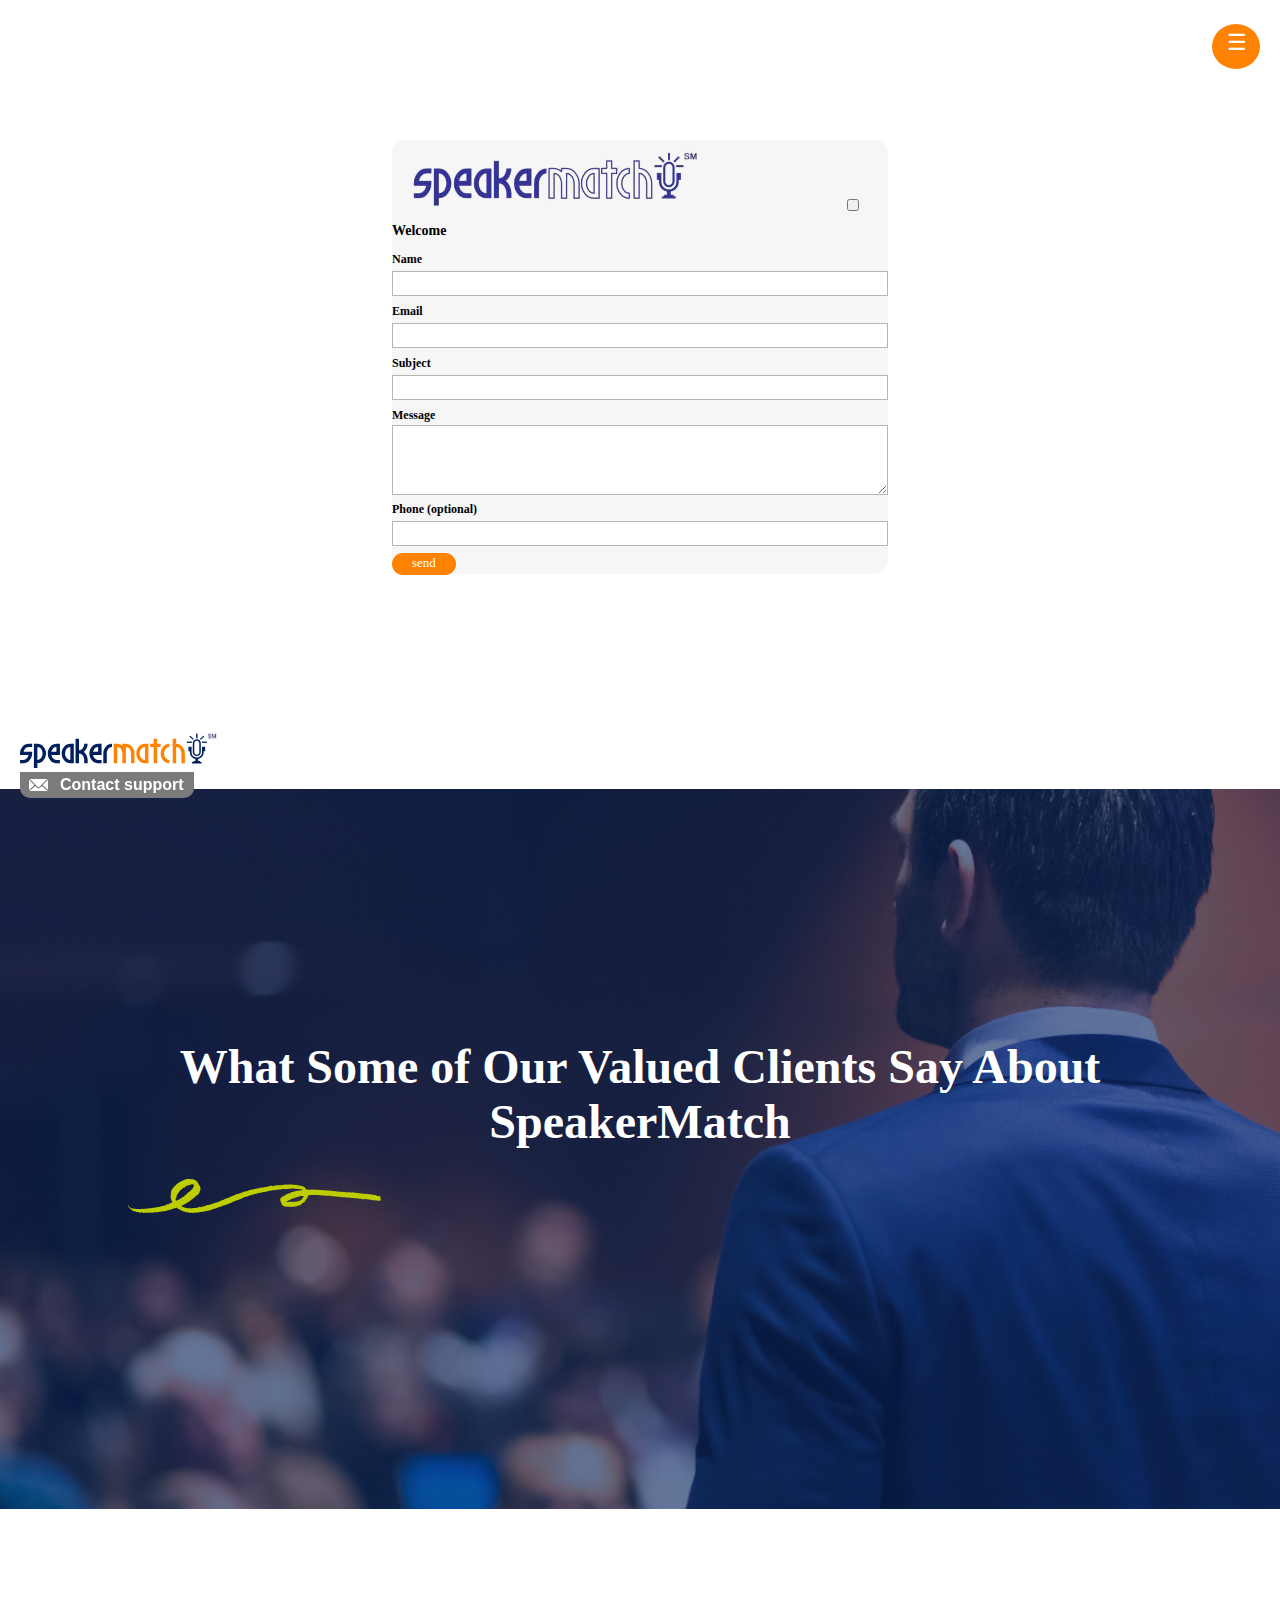
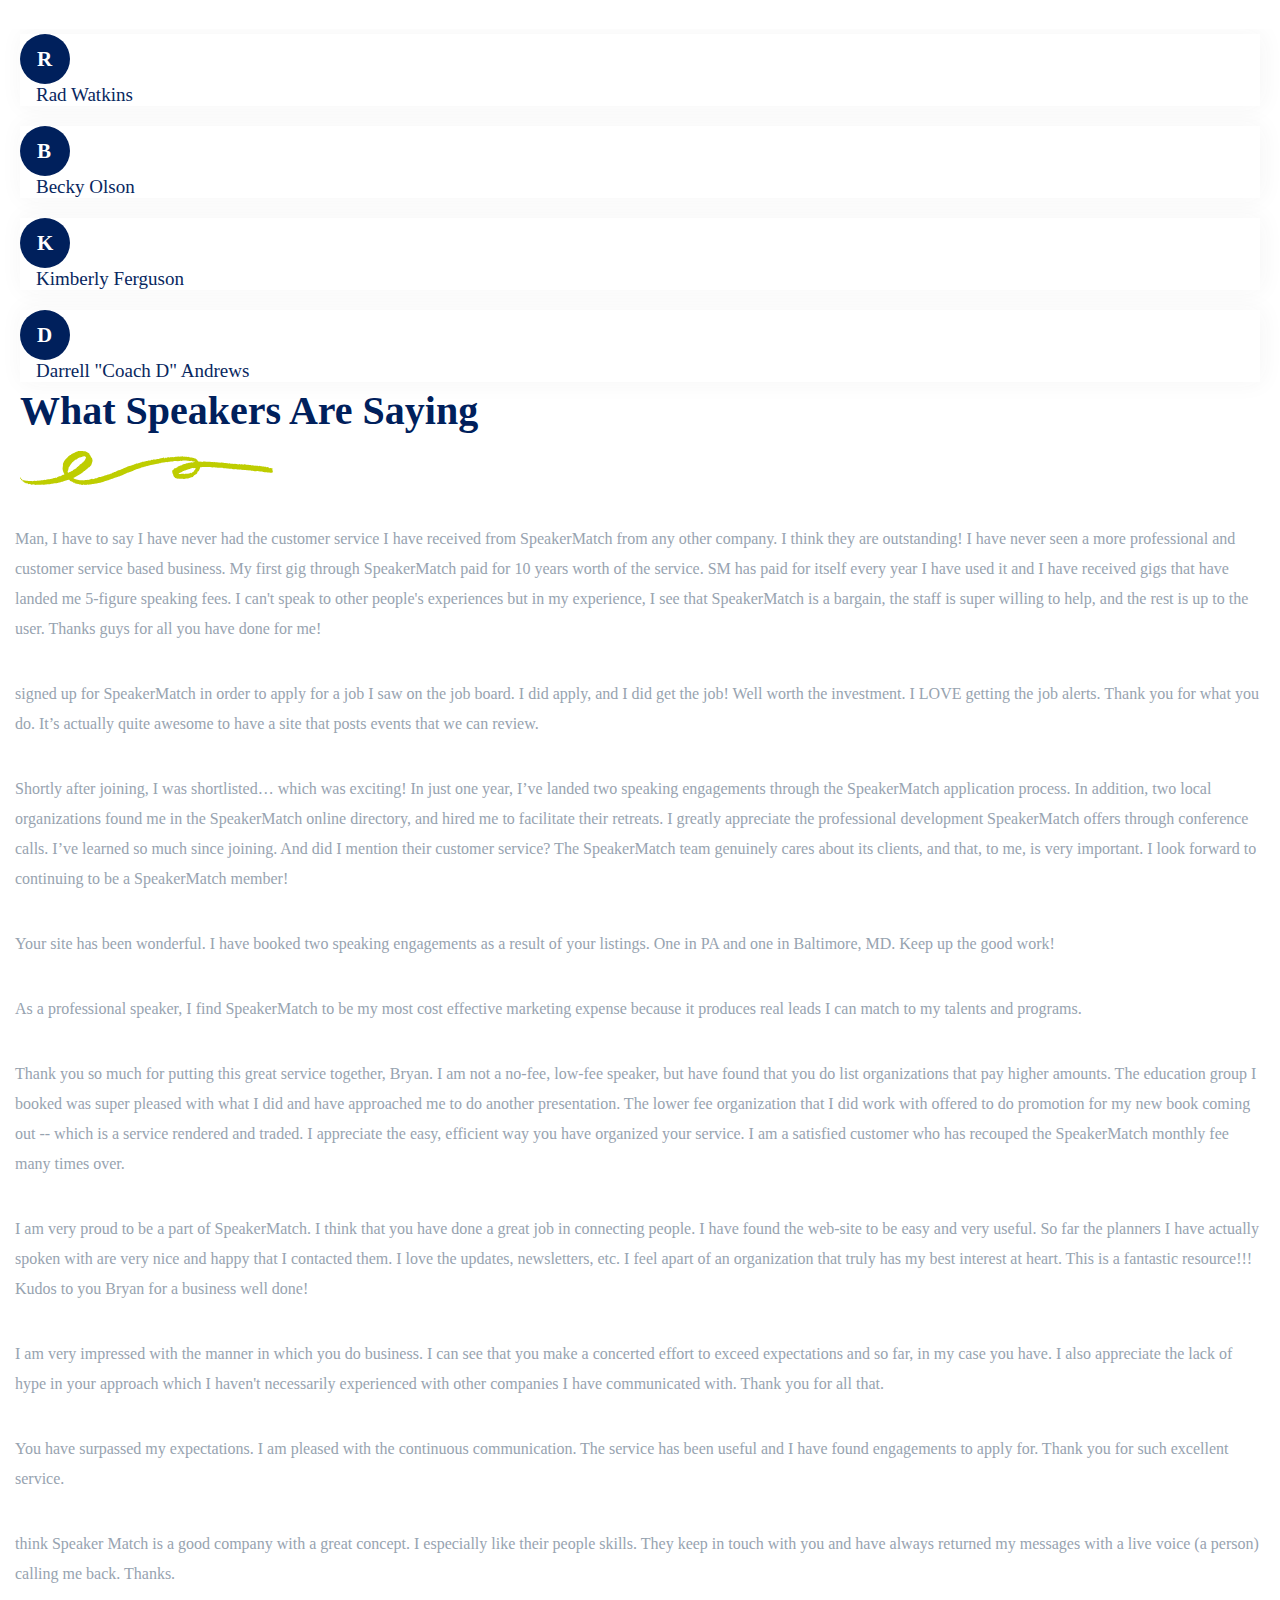
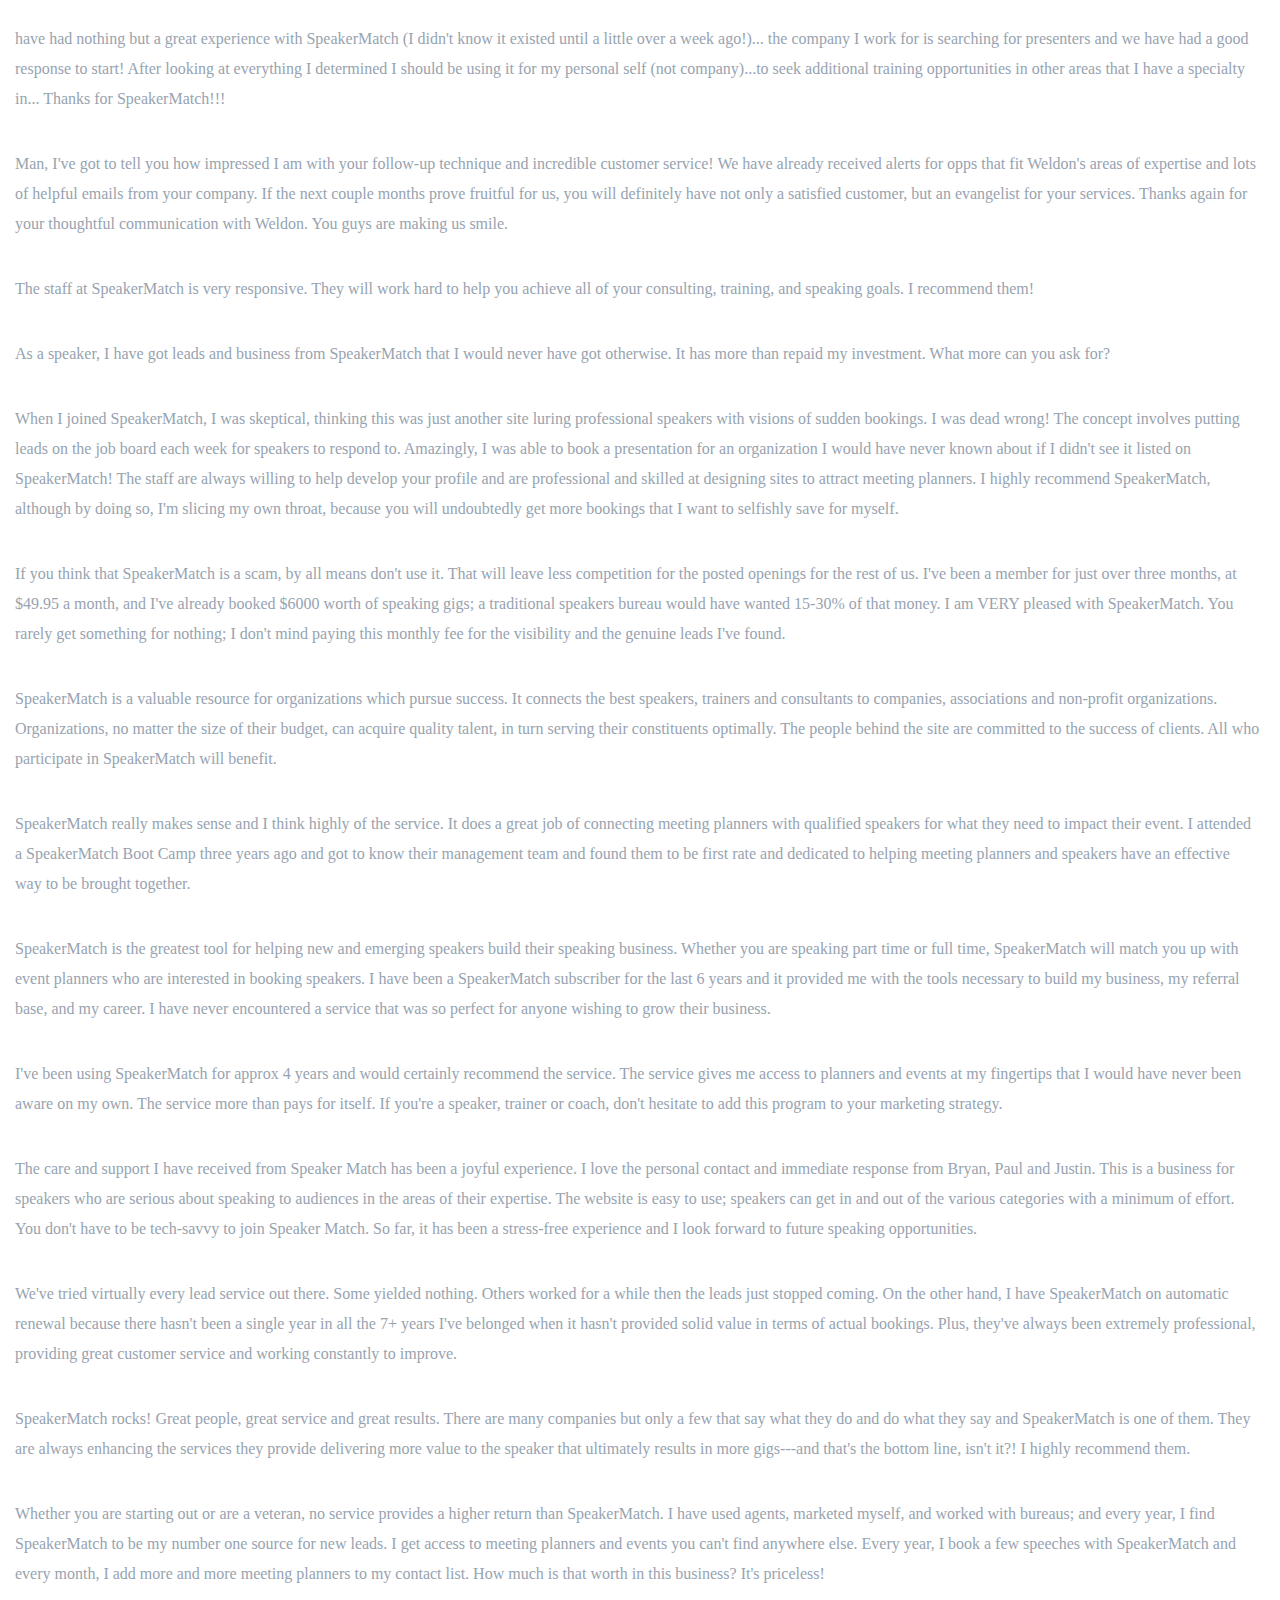
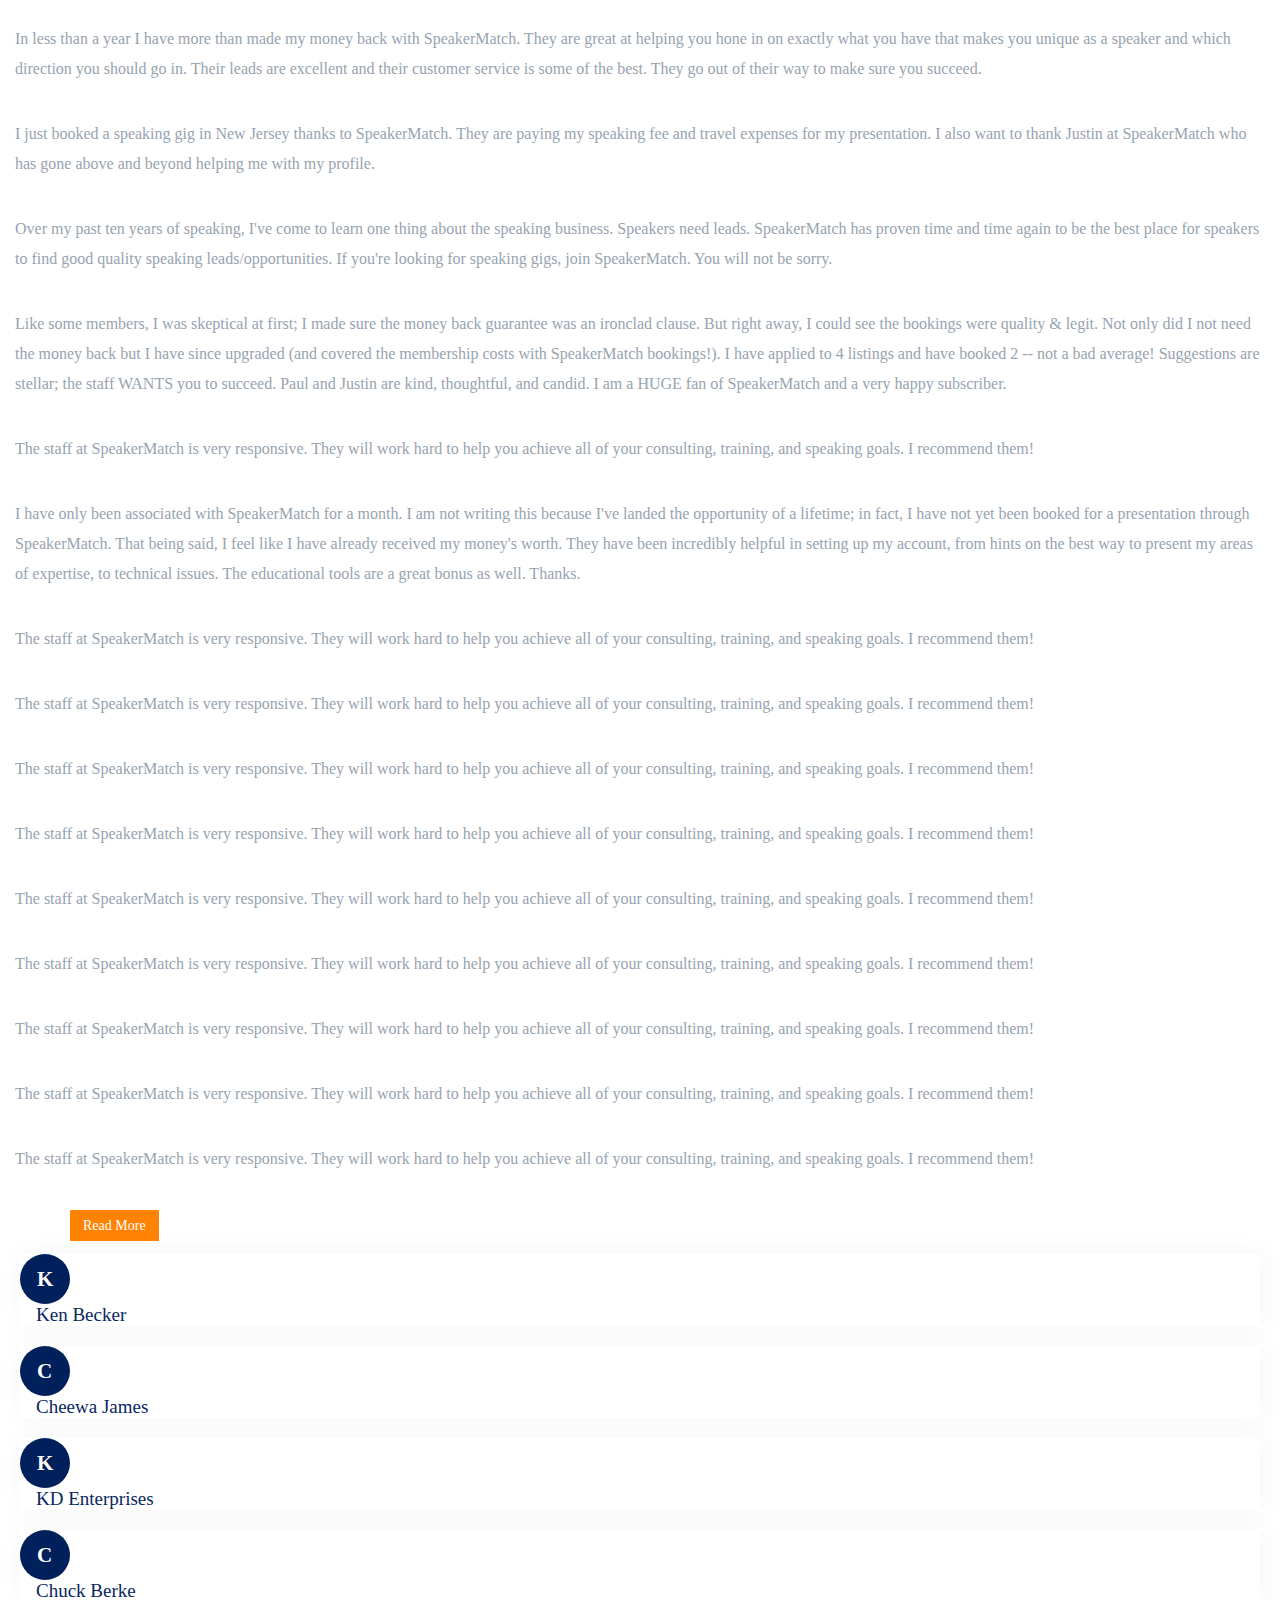
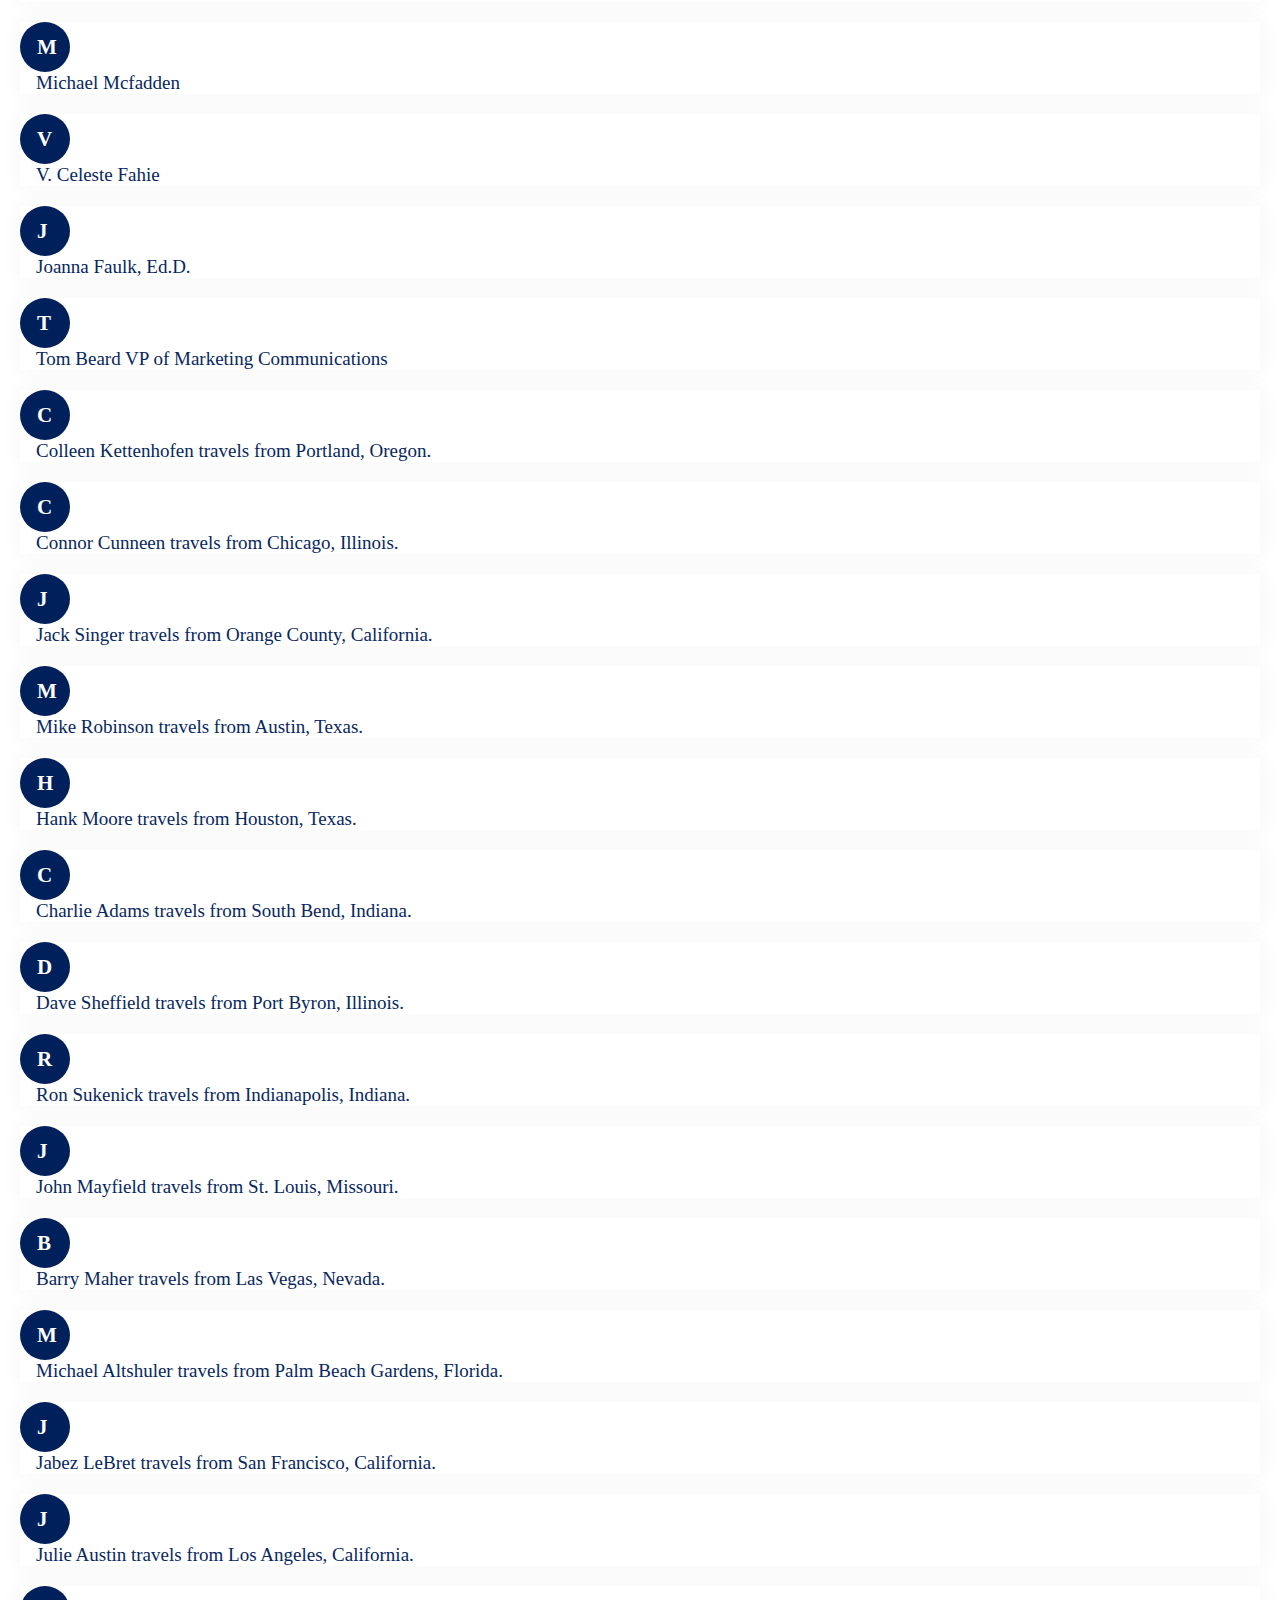
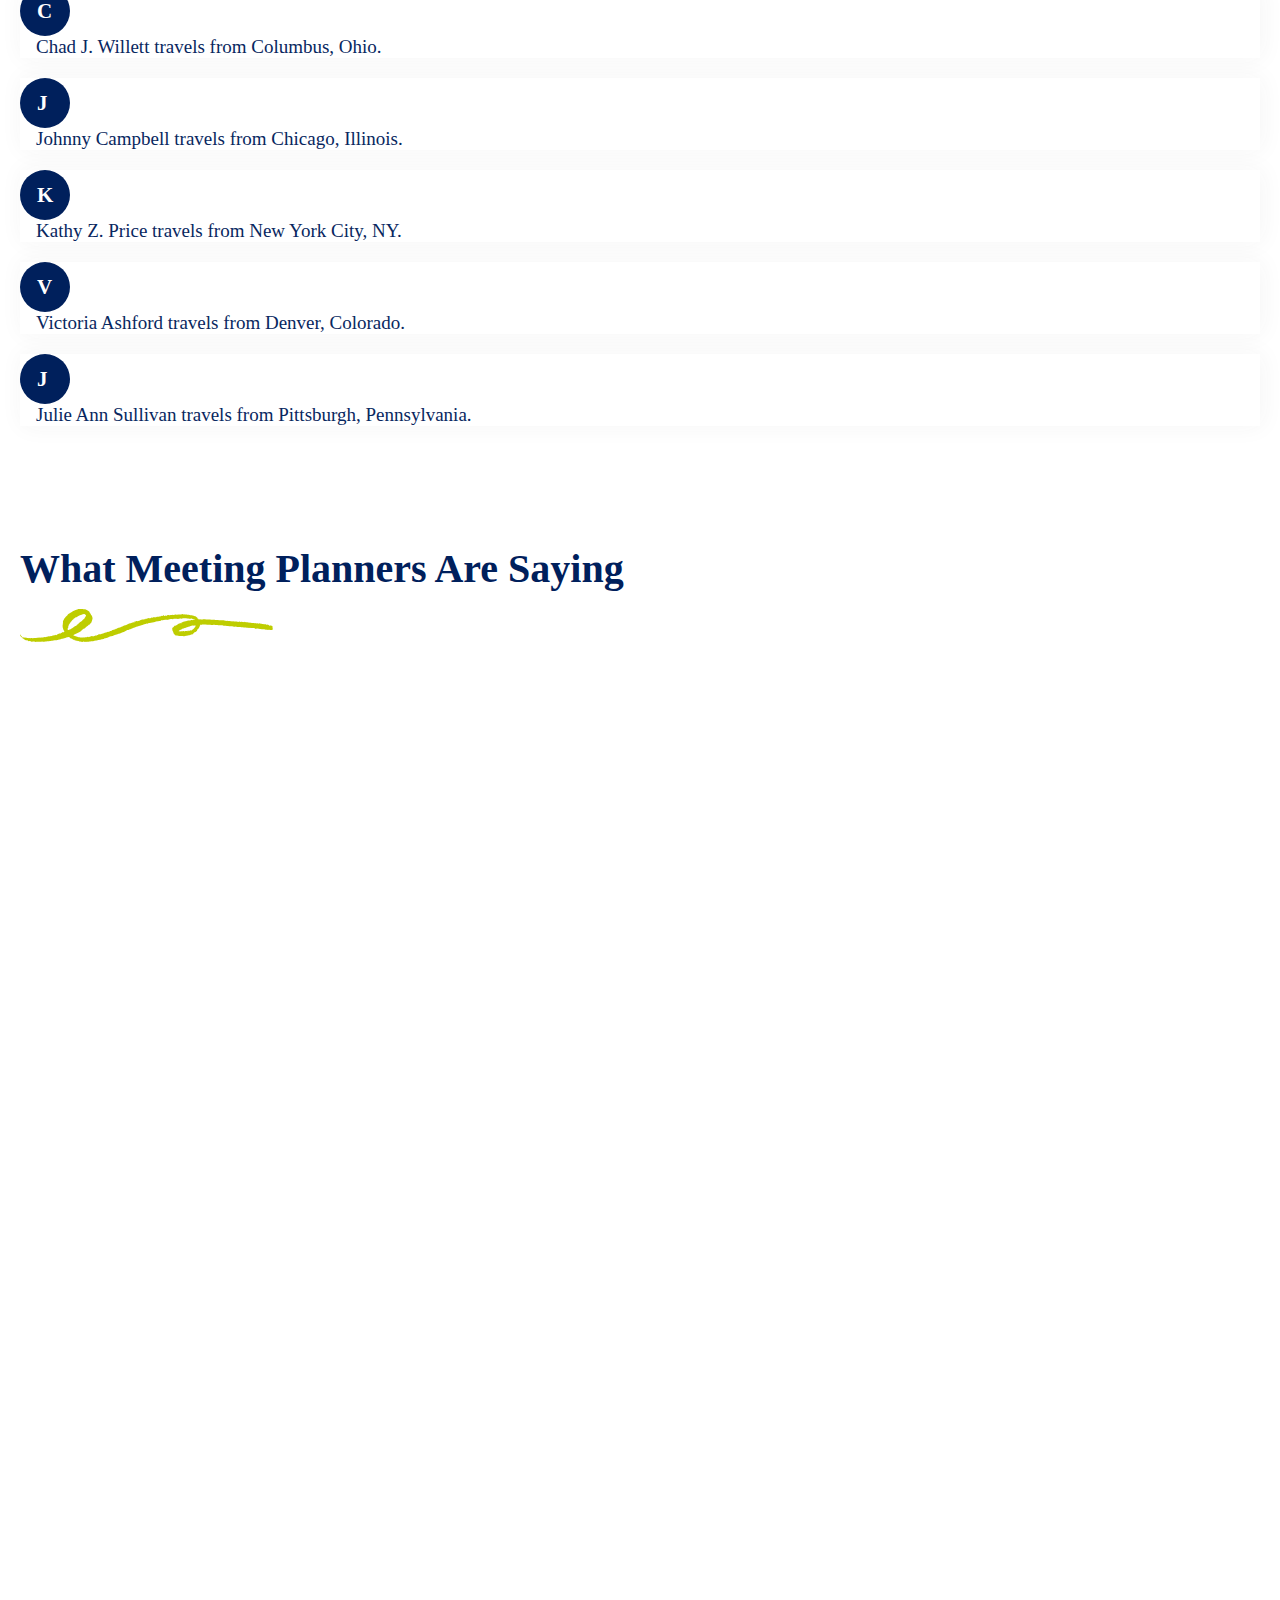
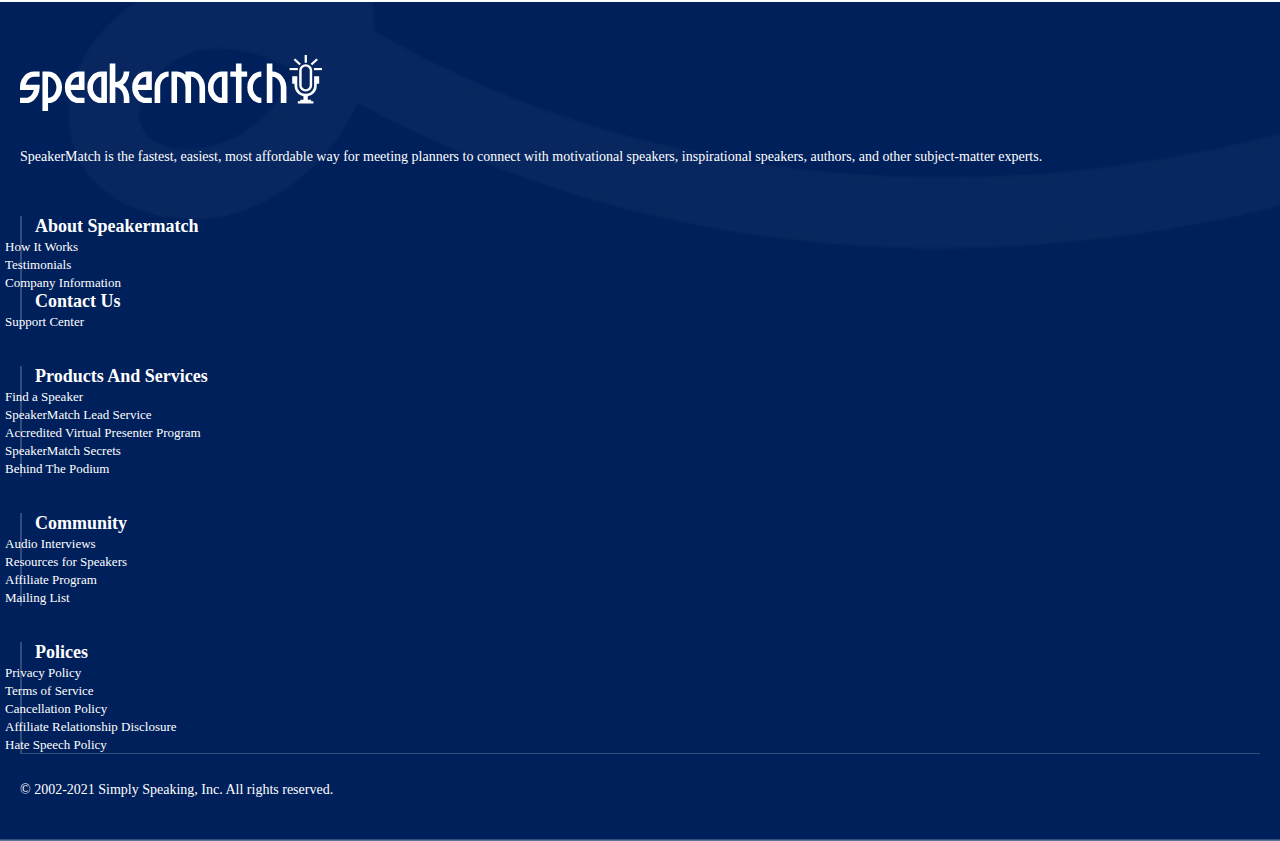
==== commit 245460c3: "gggg" ====
--- a/index.html
+++ b/index.html
@@ -83,7 +83,7 @@
 <div class="new" style="">
 
  
- <a href="" class=""><img src="https://resources.speakermatch.com/home/assets/images/user-icon.svg" alt="icon"> login</a>
+ <a href="https://speakermatch.com/members/login" class=""><img src="https://resources.speakermatch.com/home/assets/images/user-icon.svg" alt="icon"> login</a>
                            
                 </div>
 </div>
@@ -1187,11 +1187,6 @@
 	
      <script src="js/main.js"></script>
 	 <script  src="js/script.js"></script>
-    <!-- Option 2: Separate Popper and Bootstrap JS -->
-    <!--
-    <script src="https://cdn.jsdelivr.net/npm/@popperjs/core@2.9.3/dist/umd/popper.min.js" integrity="sha384-W8fXfP3gkOKtndU4JGtKDvXbO53Wy8SZCQHczT5FMiiqmQfUpWbYdTil/SxwZgAN" crossorigin="anonymous"></script>
-    <script src="https://cdn.jsdelivr.net/npm/bootstrap@5.1.1/dist/js/bootstrap.min.js" integrity="sha384-skAcpIdS7UcVUC05LJ9Dxay8AXcDYfBJqt1CJ85S/CFujBsIzCIv+l9liuYLaMQ/" crossorigin="anonymous"></script>
-    -->
 	<script>
 	$('.icon-1, .icon-2').on('click', function(){
 		
@@ -1200,14 +1195,6 @@
 			});	
 			
 	</script>
-	
-
-
-	
-	
-	
-
-
 
 <script>
 const scrollUp =document.querySelector('.scrollup');
@@ -1230,34 +1217,6 @@
 </script>
 
 
-<script>
-$('.owl-carousel').owlCarousel({
-loop:true,
-    dots: true,
-  infinite: true,
-  slidesToShow: 4,
-  slidesToScroll: 1,
-  autoplay: true,
-    responsiveClass:true,
-
-    responsive:{
-        0:{
-            items:1,
-            nav:false
-        },
-        600:{
-            items:2,
-            nav:false
-        },
-        1000:{
-            items:3,
-            loop:false
-        }
-		
-    }
-})
-</script>
-
 
   </body>
 </html>--- a/css/style-slide.css
+++ b/css/style-slide.css
@@ -8,7 +8,9 @@
 margin-top:60px;
 }
 
-
+img{
+	max-width:100%;
+}
 
 .slider-wrap {
 
@@ -42,7 +44,7 @@
 .slider-item {
 	position: absolute;
   max-width:900px;
-  min-height:180px;
+  min-height:200px;
   padding: 20px 10px 25px 20px;
   border-radius: 10px;
   background-color: #ffffff;
--- a/css/responsive.css
+++ b/css/responsive.css
@@ -47,6 +47,17 @@
 	div.phn {
     display: none;
 }
+div.new {
+  
+    display: none;
+}
+div.mobile span{
+		display:block;
+		
+	}
+	div.mobile span {
+    right: 20px;
+    top: 18px;
 
 }
 @media only screen and (max-width:1300px){
@@ -57,10 +68,10 @@
     justify-content: center;
     display: none;
 }
-div.new {
-  
-    display: none;
-}
+header {
+    padding-bottom: 17px;
+}
+
 img.logo {
     width: 200px;
 }
@@ -71,6 +82,9 @@
 }
 div.foter-top1 ul a {
 font-size: 13px;}
+
+
+
 }
 @media only screen and (max-width:1073px){
 	div.slider-item {
@@ -78,7 +92,11 @@
     height: 220px;
 
 }
-	
+	div.slider-item {
+	position: absolute;
+  max-width:900px;
+  min-height:280px;
+  padding: 20px 10px 25px 20px;
 	
 	
 }
@@ -102,10 +120,7 @@
     margin-top: -55px;
 }
 
-	div.mobile span{
-		display:block;
-		
-	}
+	
 	.footer-section .col{
 
     flex: 0 0 50%;
@@ -290,22 +305,30 @@
     font-size: 30px;
     
 }
-
+	div.slider-item {
+	position: absolute;
+  max-width:900px;
+  min-height:300px;
+  padding: 20px 10px 25px 20px;
+	
+	
+}
 section.header p {
     font-size: 14px;
 }
-	
-}
-@media only screen and (max-width:352px){
-	
 div.slider-item {
     max-width:228px;
-    height: 200px;
+    height: 300px;
     padding: 26px 7px 350px 7px;
 }
-
-}
-
-
-
-
+	
+}
+@media only screen and (max-width:352px){
+	
+
+
+}
+
+
+
+
--- a/css/site.css
+++ b/css/site.css
@@ -271,7 +271,7 @@
     border-radius: 50%;
     width: 48px;
     height: 45px;
-    padding: 4px 15px 5px 16px;
+    padding: 0px 15px 5px 16px;
    
 }
 .overlay1 a {
@@ -282,9 +282,9 @@
    
     color: #00205C;
     border-bottom: 1px solid #DFDFDF;
-    padding: 10px 20px;
+    padding: 16px 20px;
     font-family: 'helveticaregular';
- 
+     letter-spacing: 0px;
 }
 
 	
--- a/css/style.css
+++ b/css/style.css
@@ -23,7 +23,9 @@
 
 
 }
-
+img {
+    max-width: 100%;
+}
 .container{
 	max-width:1680px;
 	margin:0 auto;  
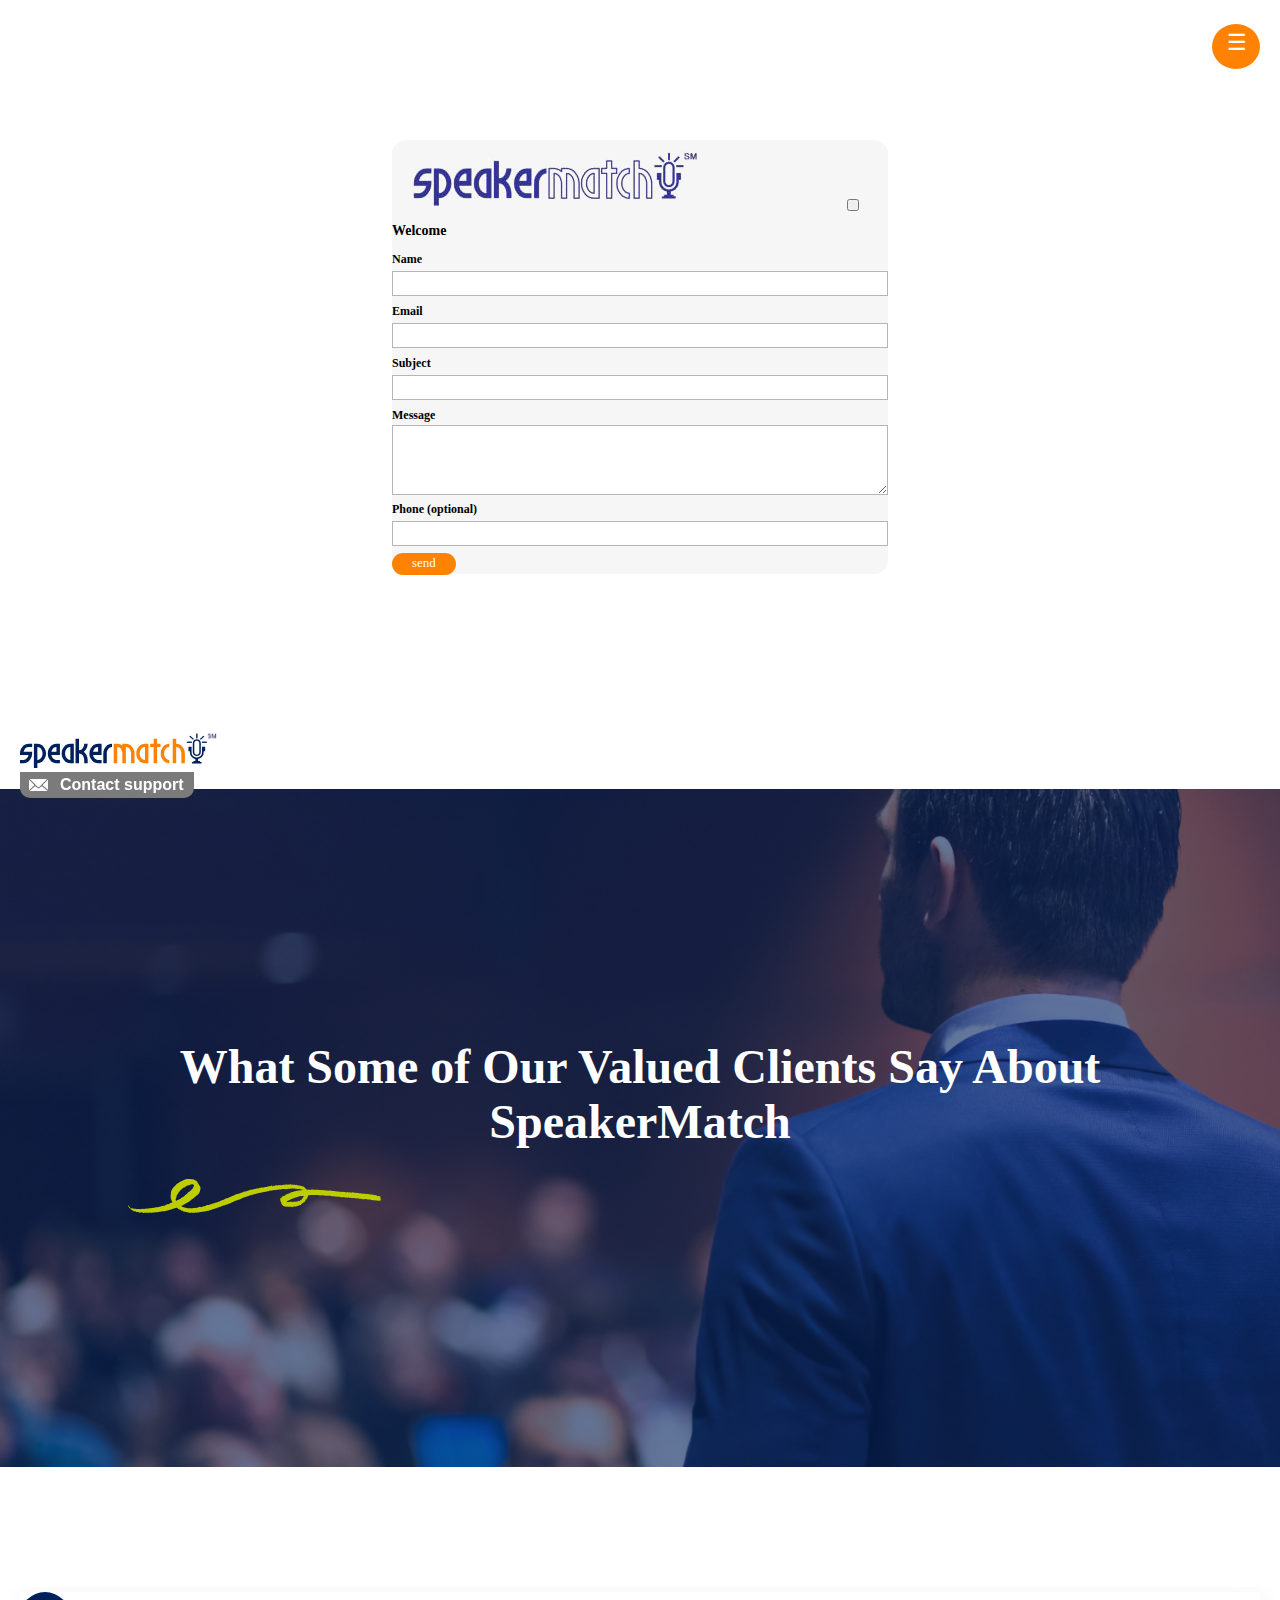
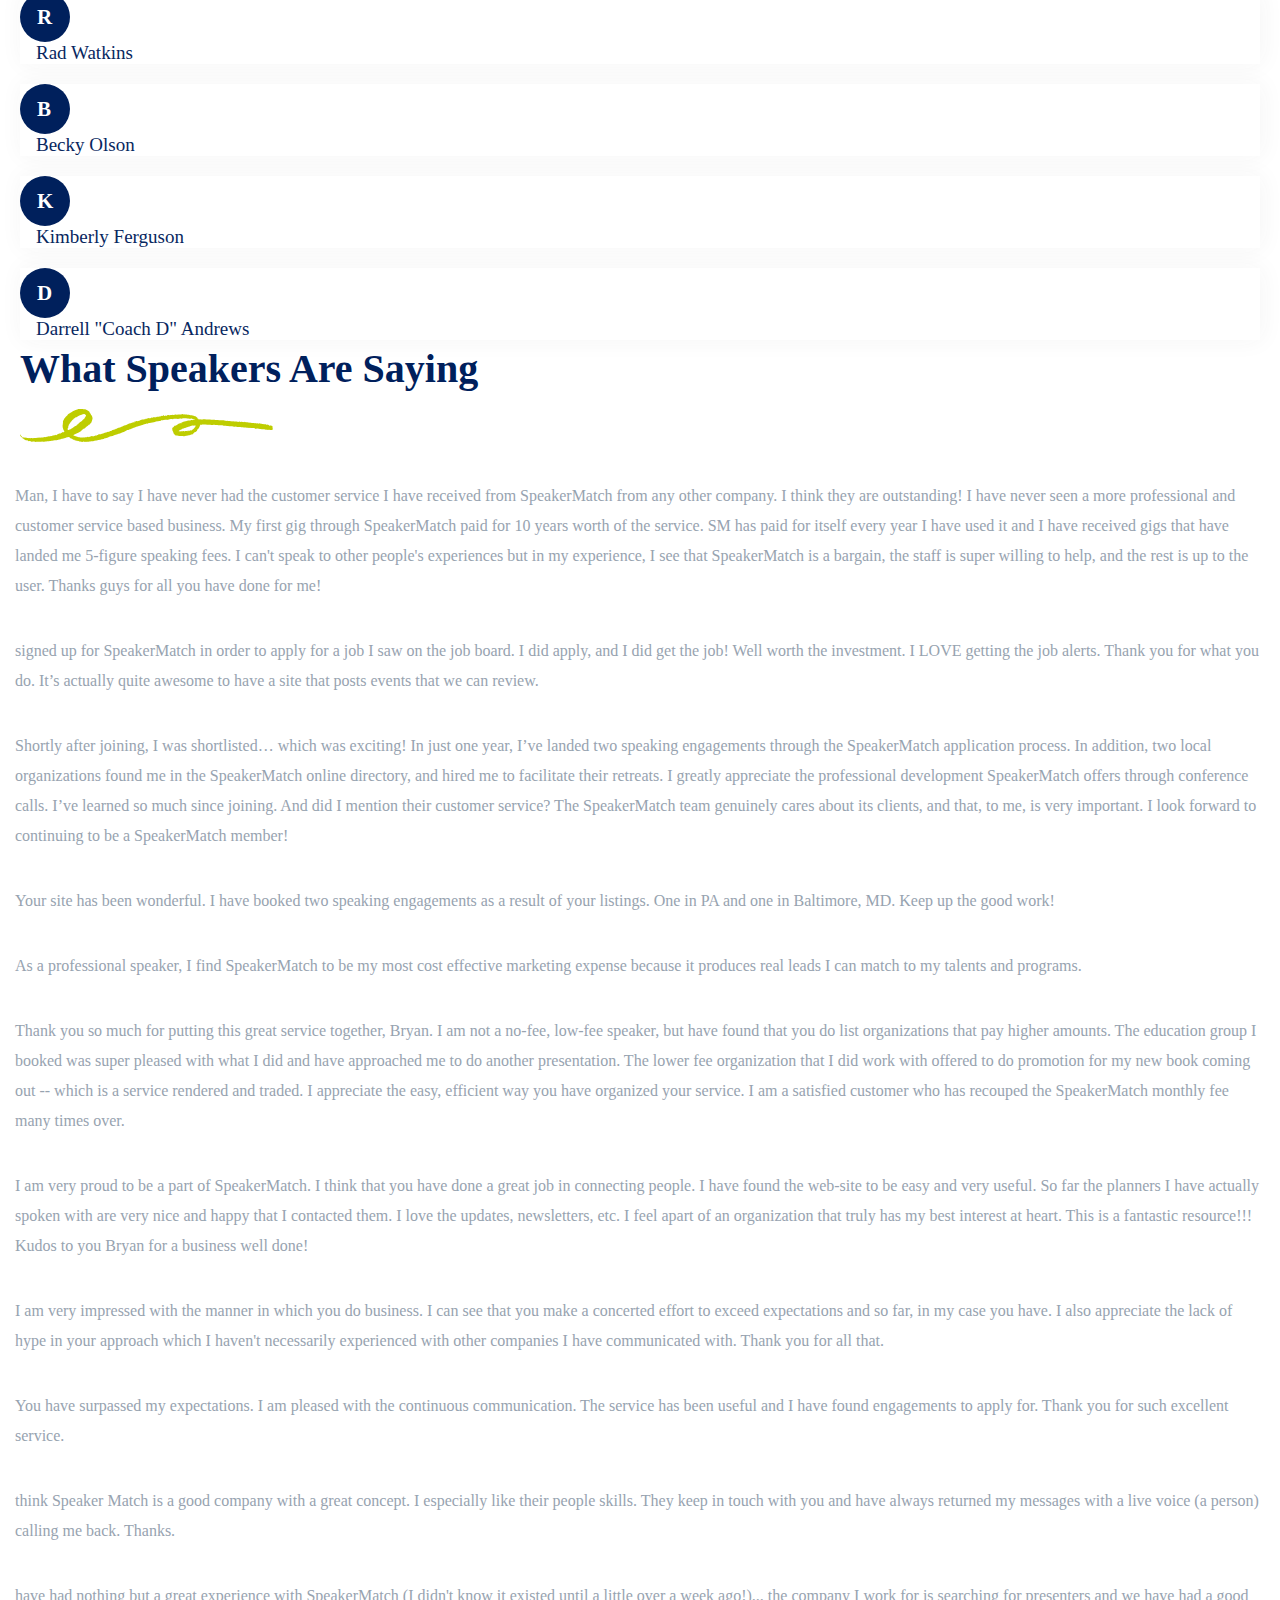
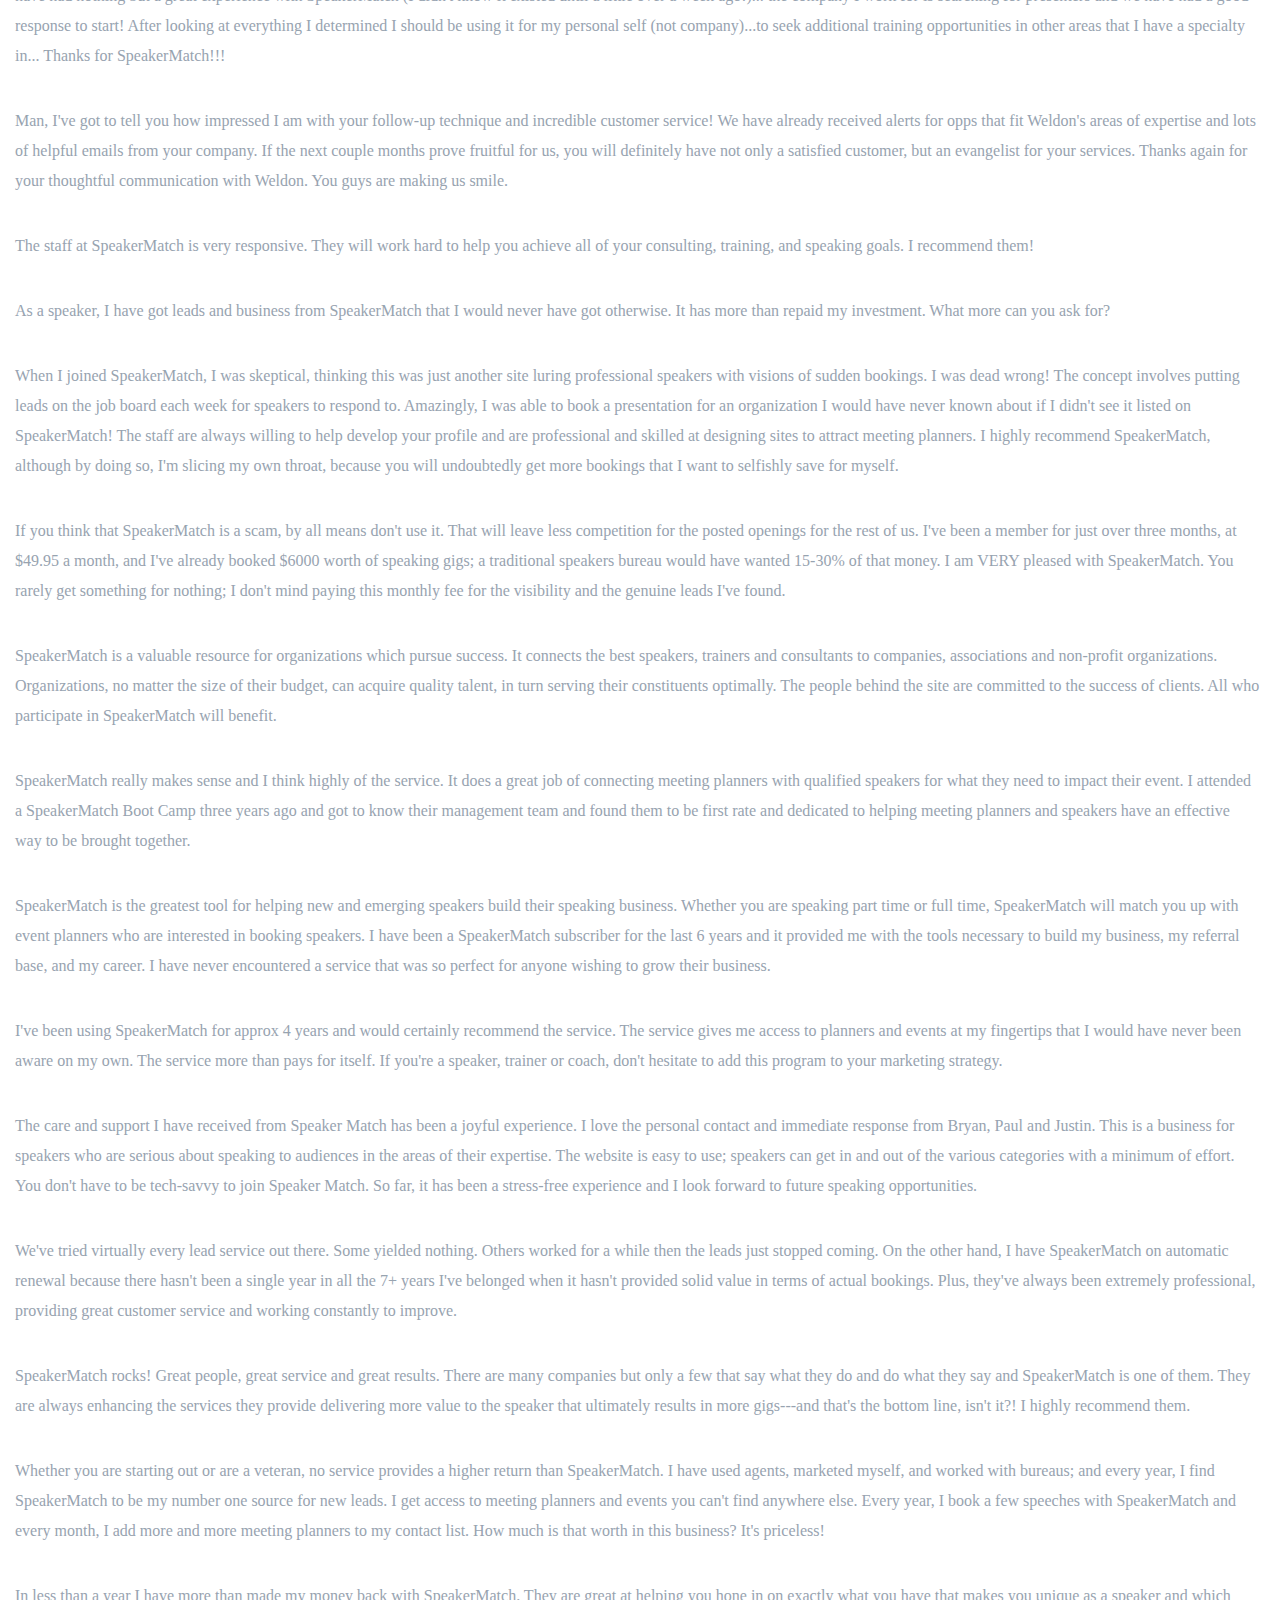
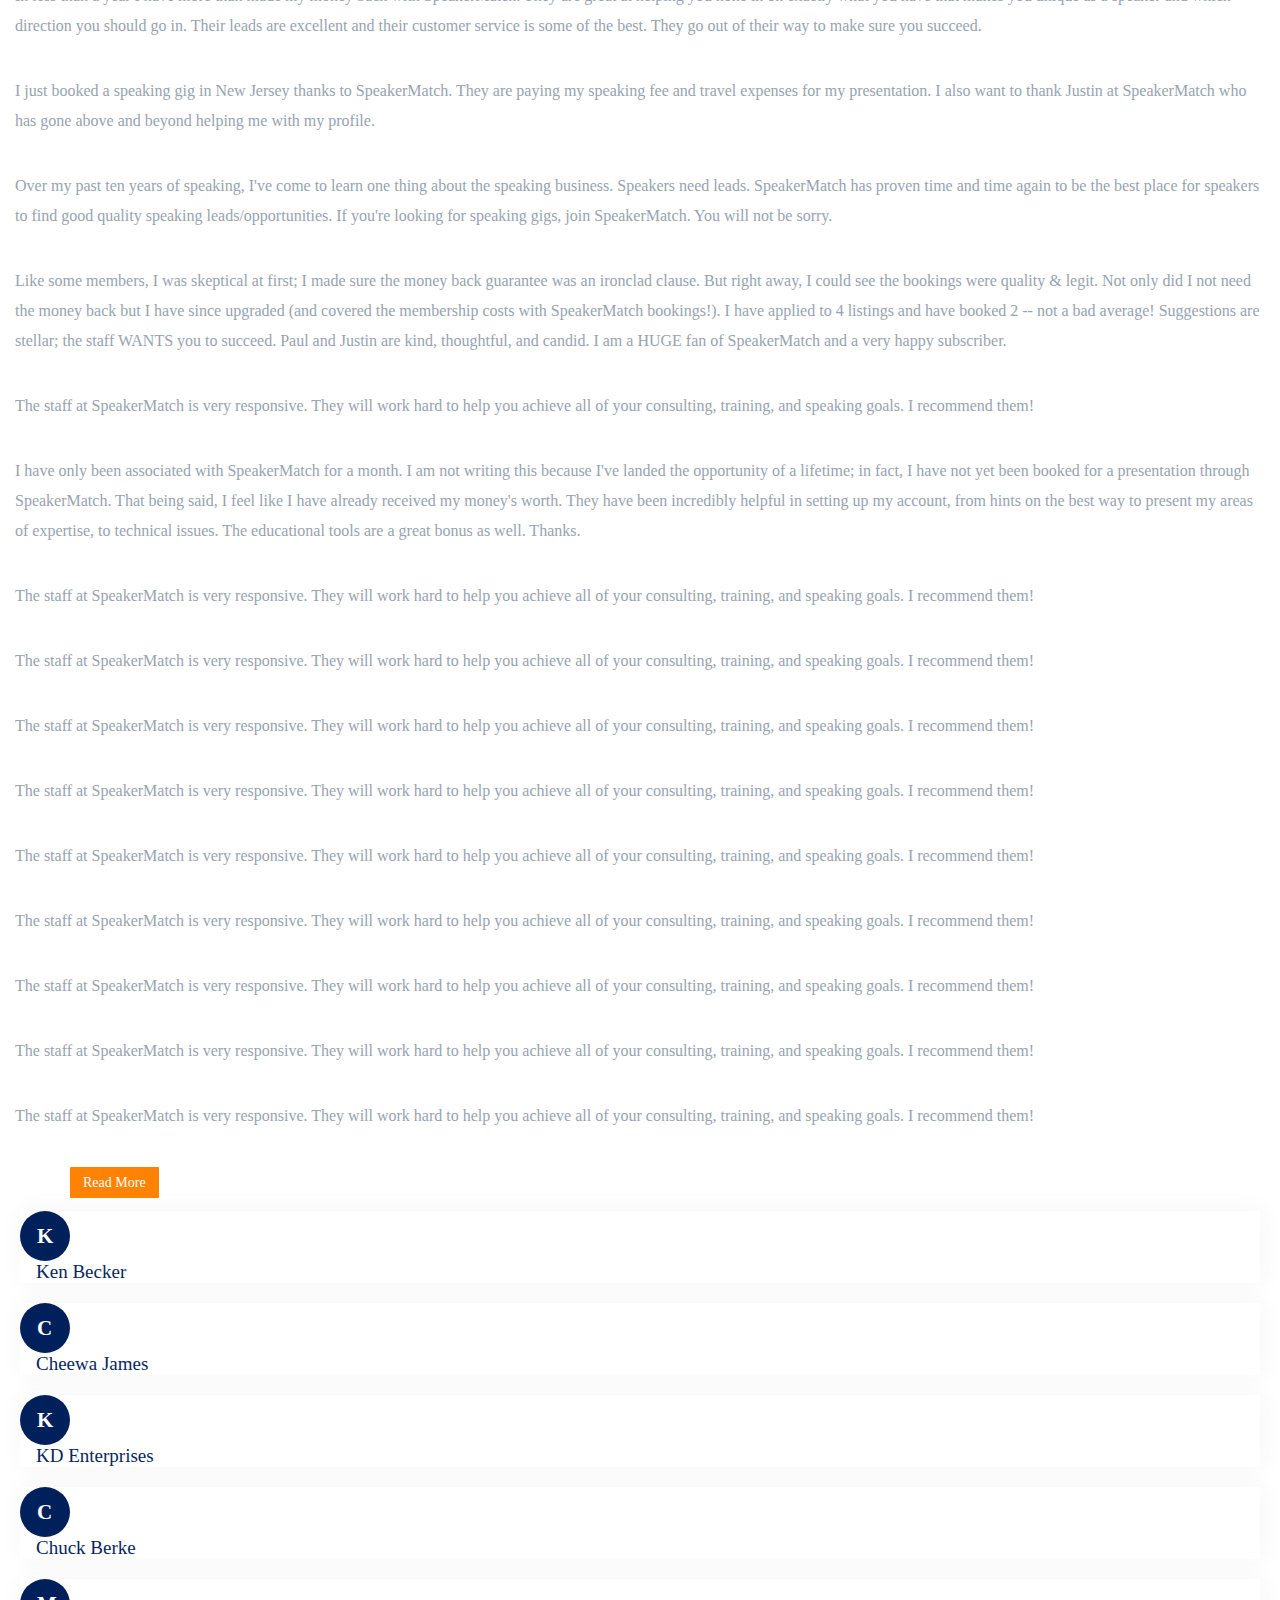
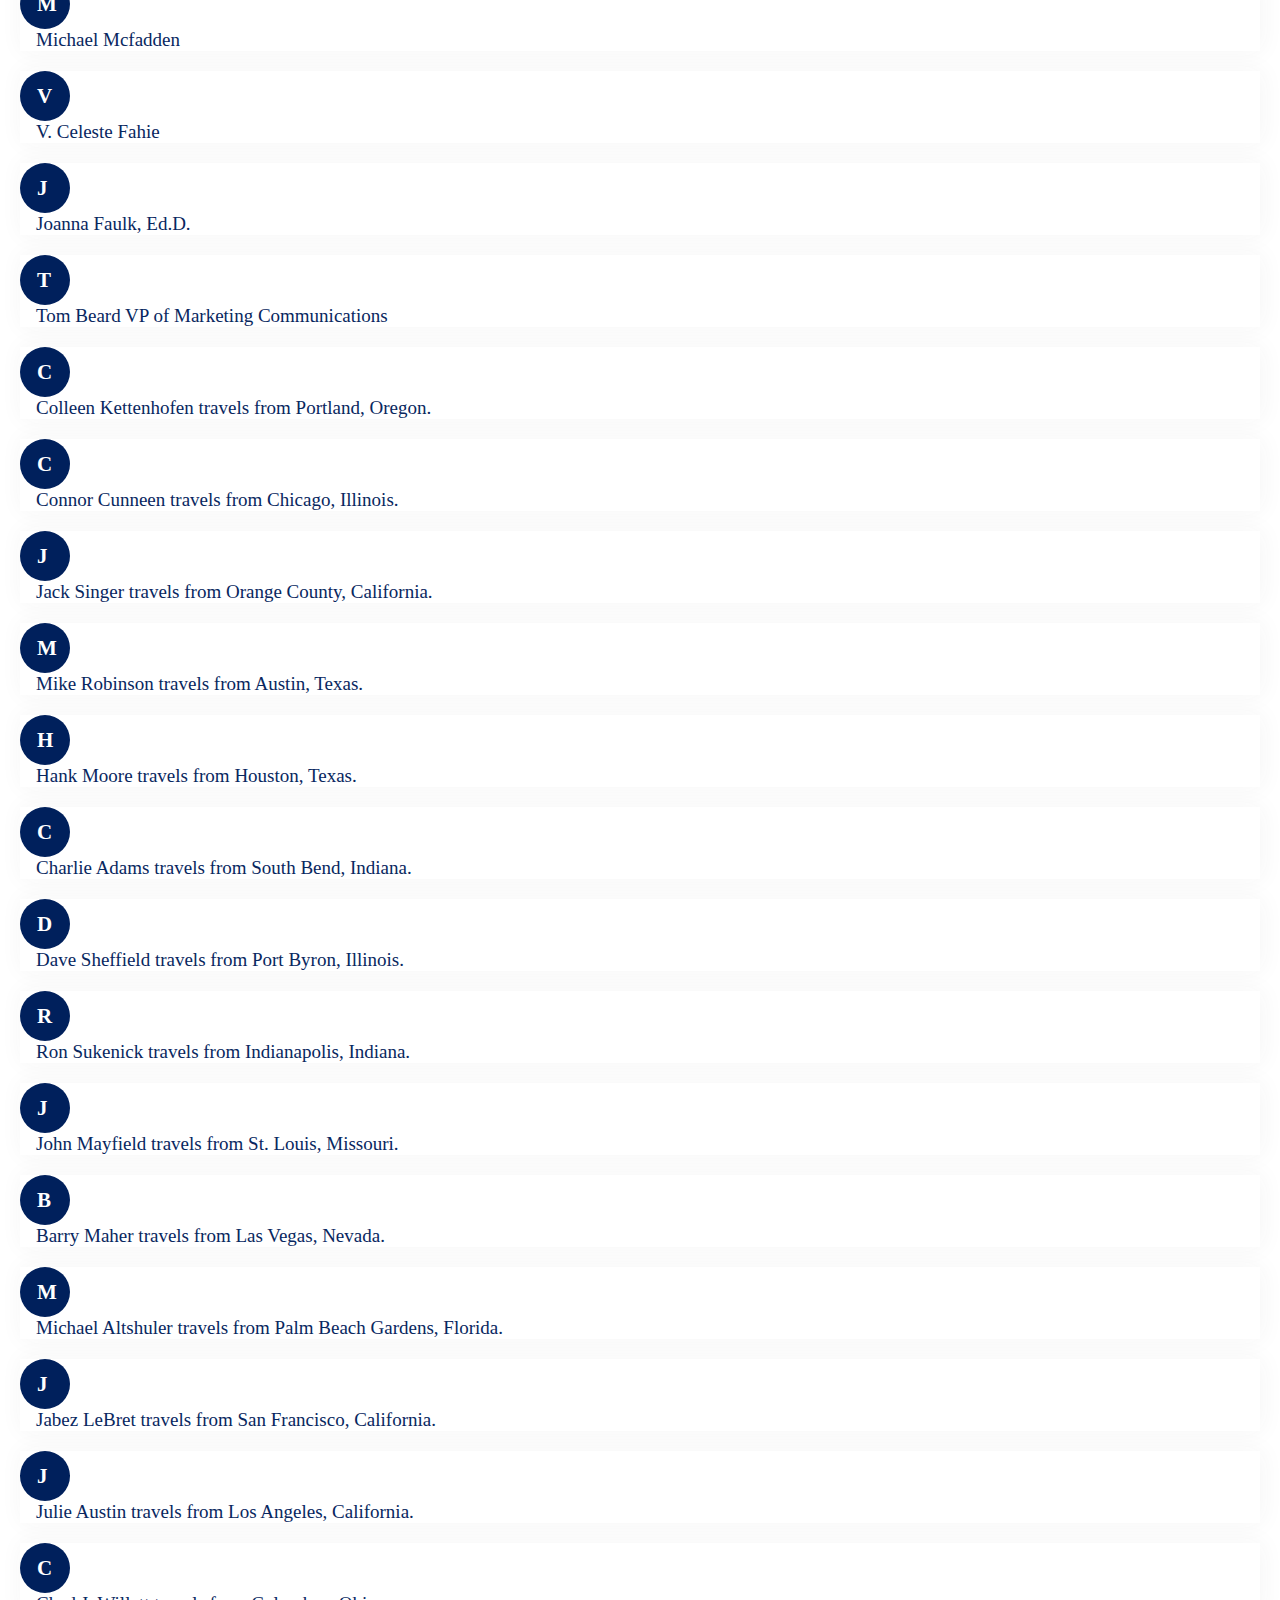
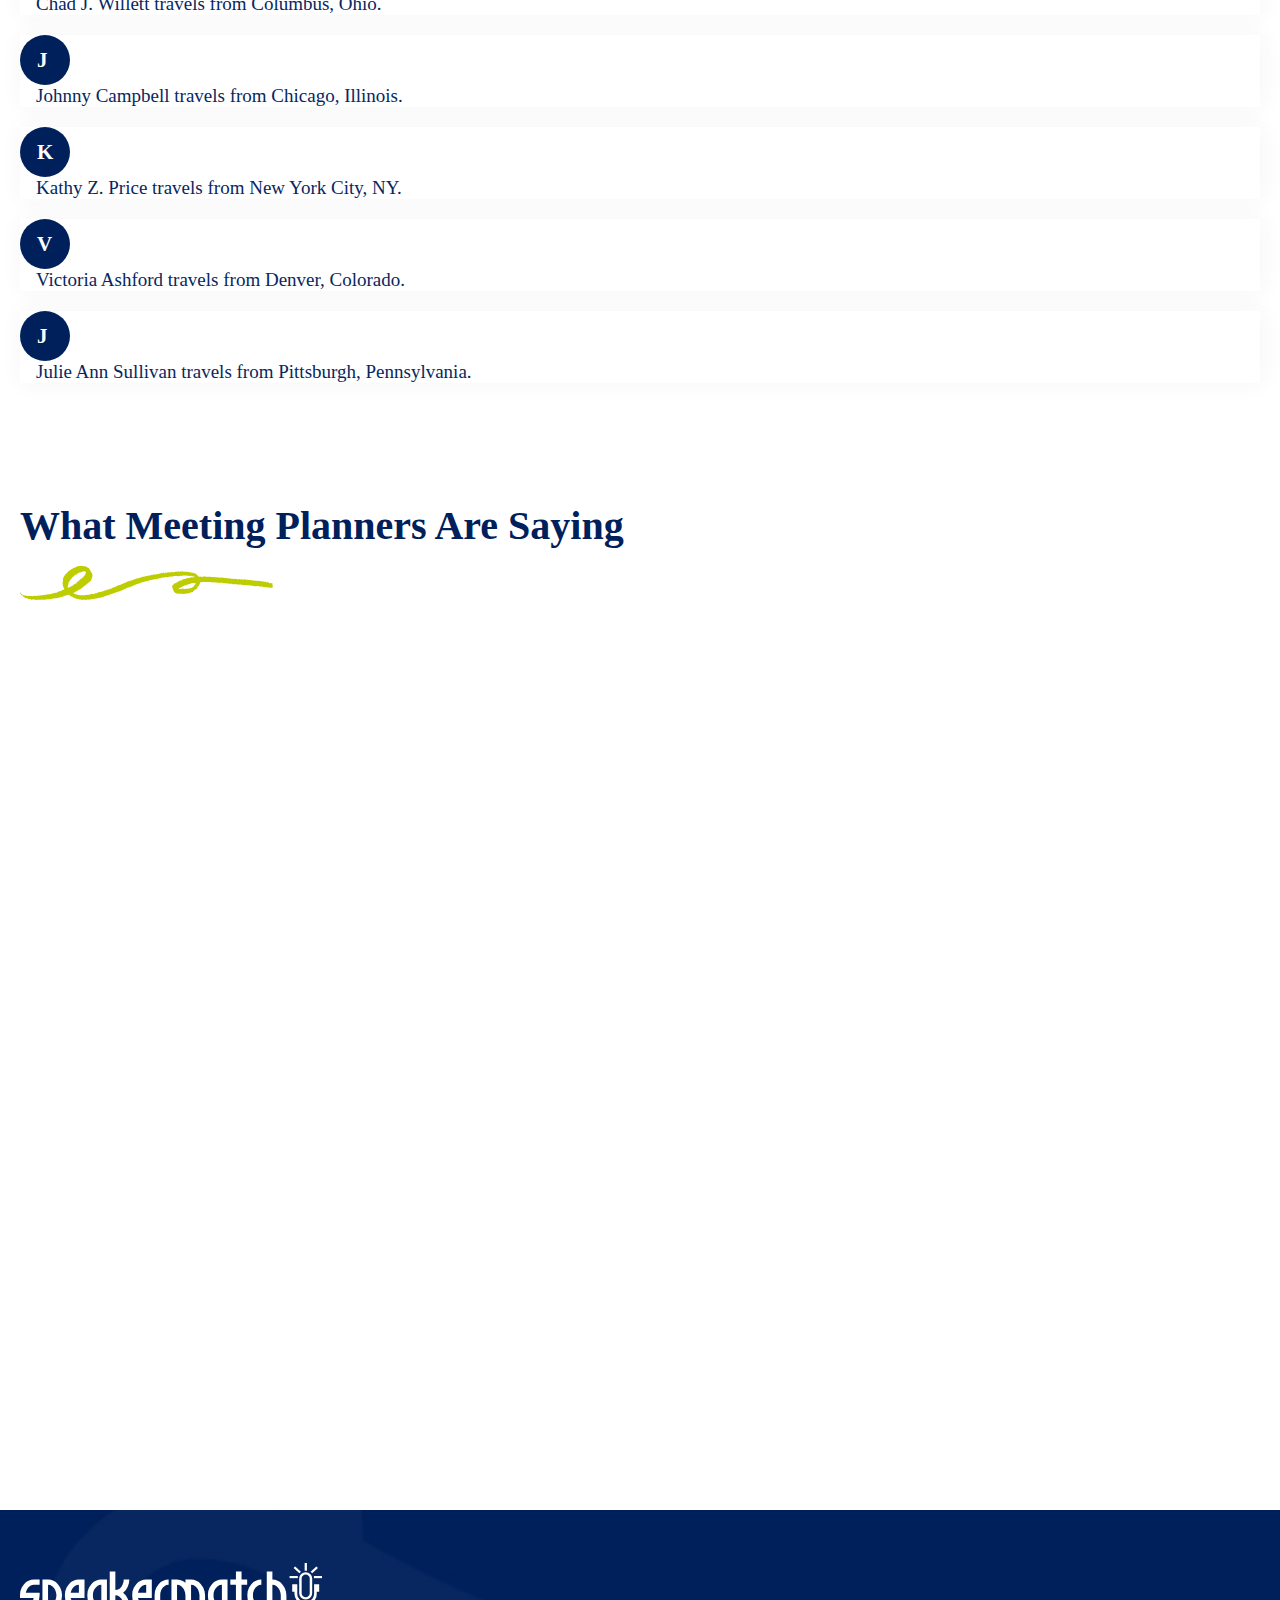
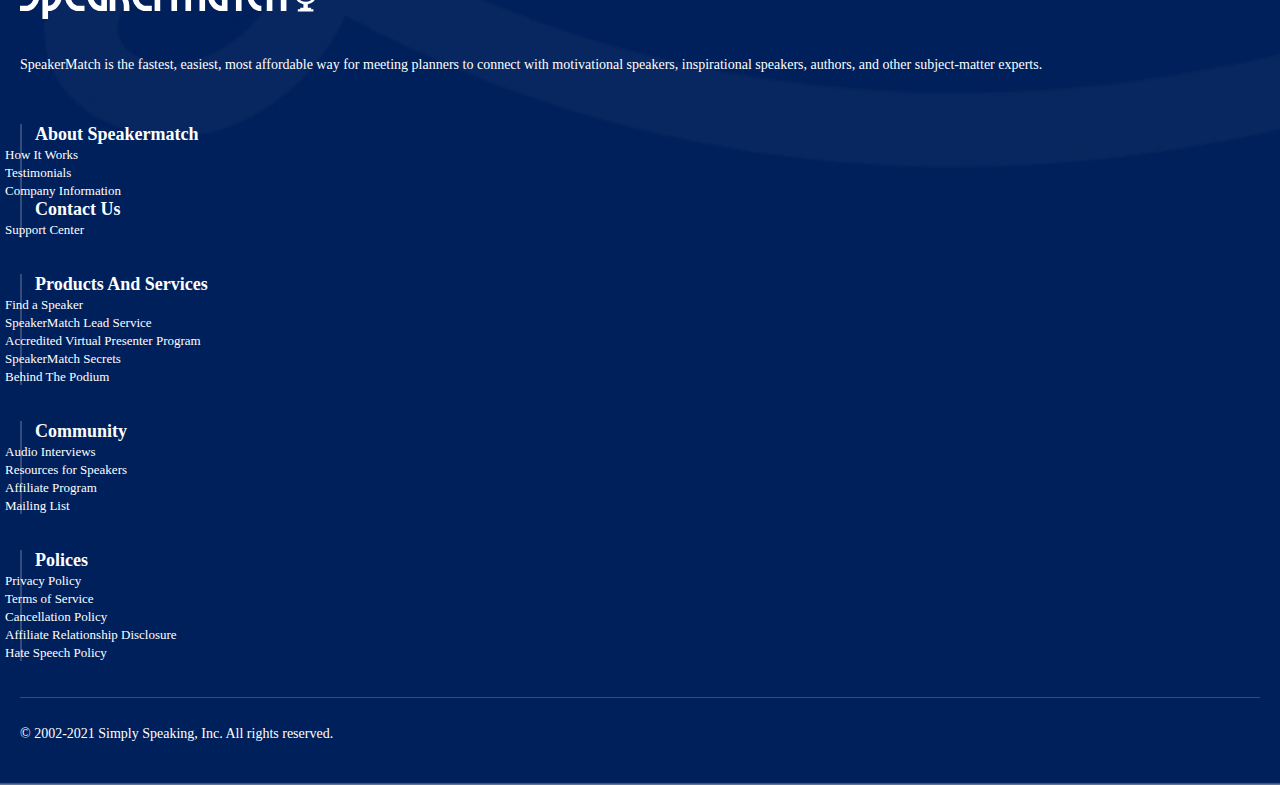
==== commit 2999c0c4: "ggggg" ====
--- a/index.html
+++ b/index.html
@@ -1145,7 +1145,7 @@
 
 </div>
 
-<div class="col-lg-2 col-md-6 col-sm-12 foter-border">
+<div class="col foter-border">
 <div class="foter-top1">
 <h2>Polices</h2>
 <ul>
--- a/css/style-slide.css
+++ b/css/style-slide.css
@@ -20,7 +20,7 @@
 .slider-wrap .slider {
   position: relative;
   max-width:1920px;
- min-height:55vh;
+ min-height:60vh;
   left:0px;
 margin-top:100px;
   display: flex;
--- a/css/style.css
+++ b/css/style.css
@@ -45,7 +45,7 @@
     position:relative;
     background-image:url('../img/background.png');
     background-size:cover; 
-    min-height:80vh;
+    min-height:60vh;
     max-width:100%;
   
   background-position:center;
@@ -296,7 +296,7 @@
     max-width:100%;
   background-position:center;
   background-repeat:no-repeat;
-margin-top:100px;
+margin-top:50px;
   padding:53px 0px 43px 0px;
   margin-bottom:0px;
 
@@ -311,6 +311,7 @@
     padding:0px 13px;
  
 }
+
 .foter-col11 p{
 
 
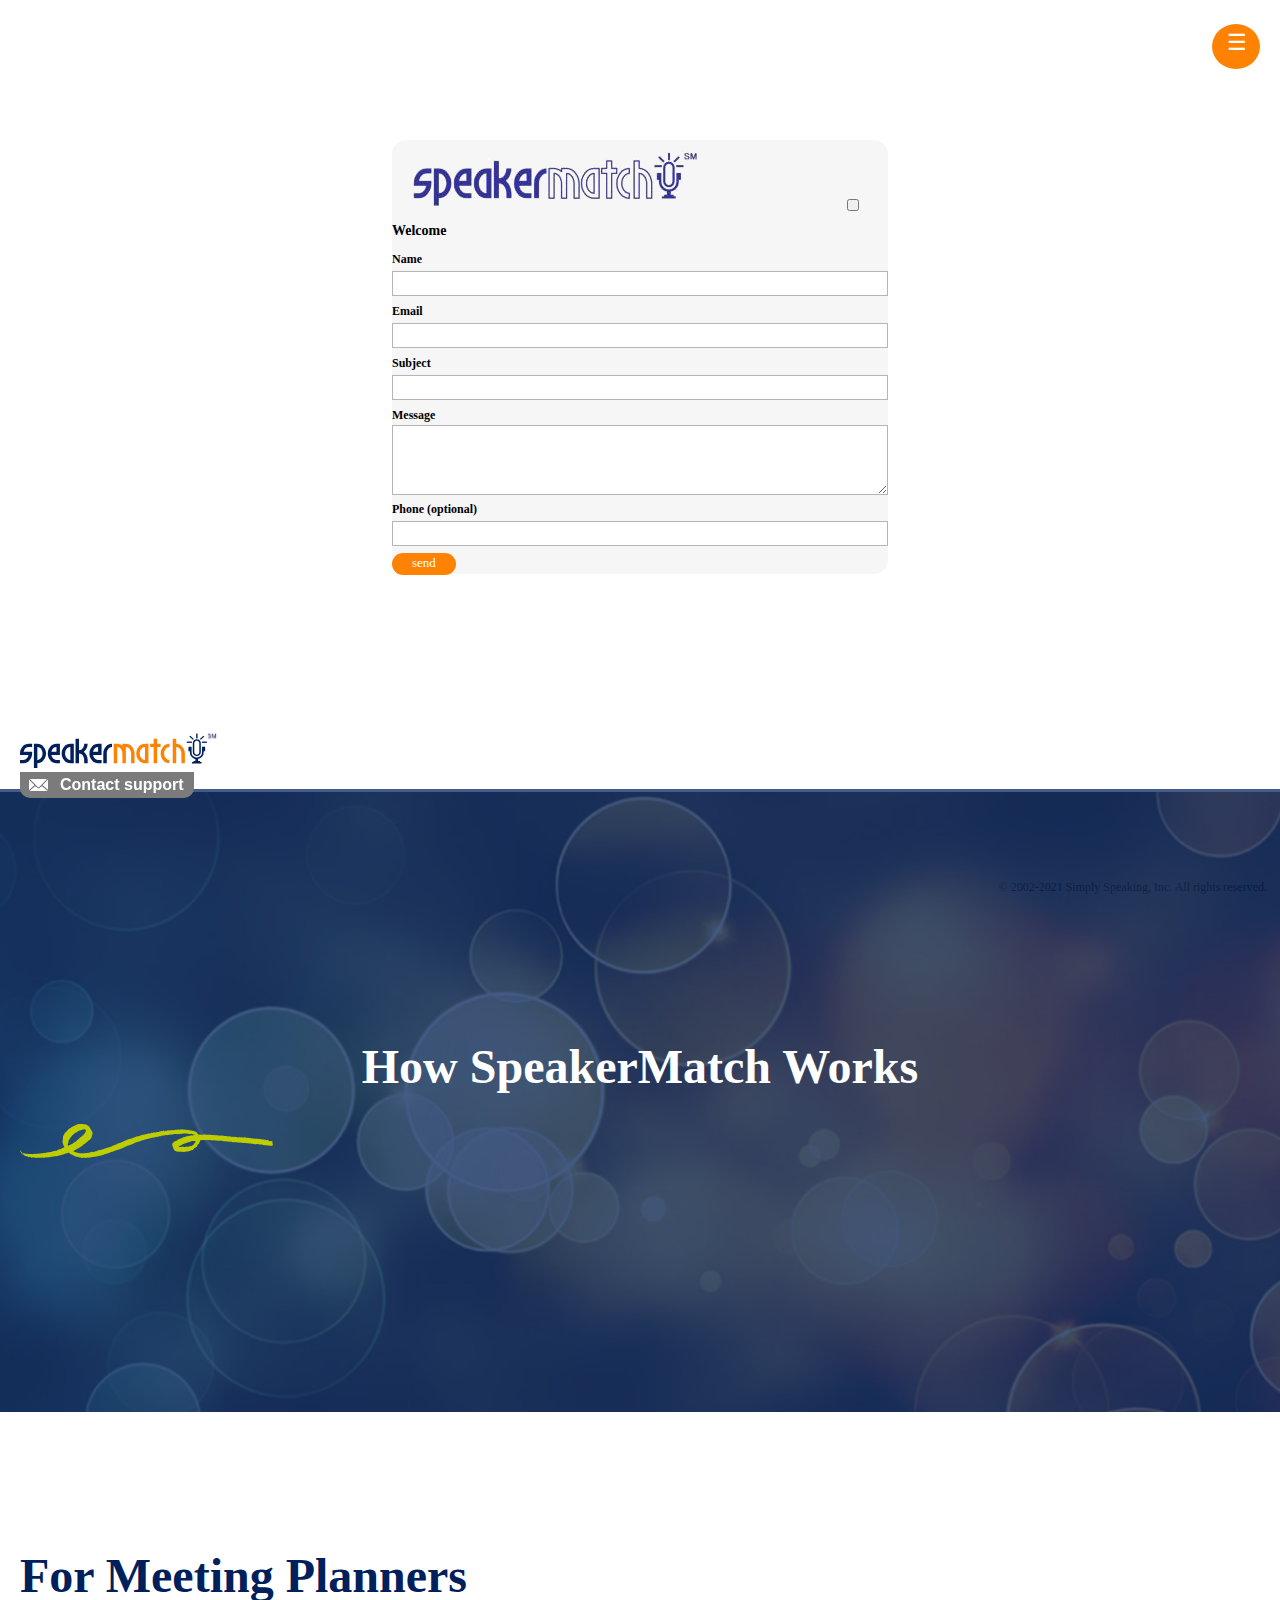
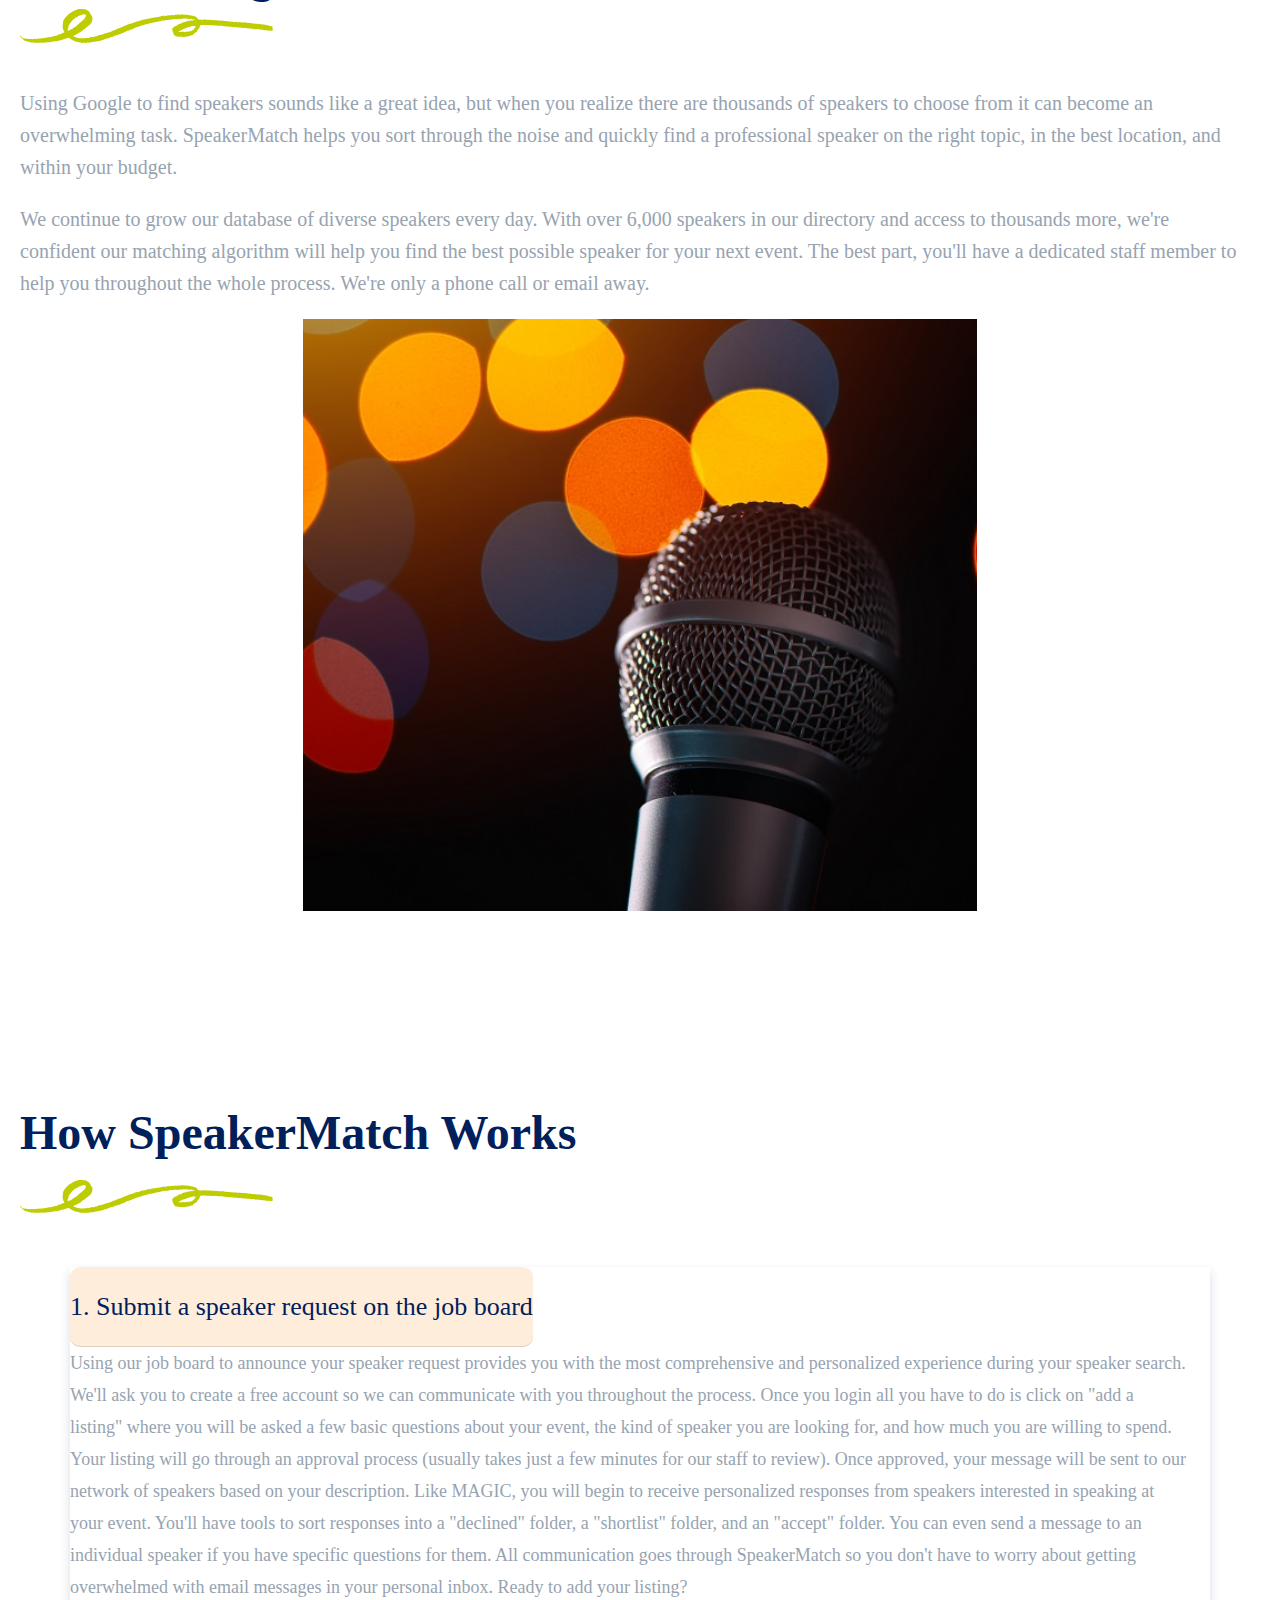
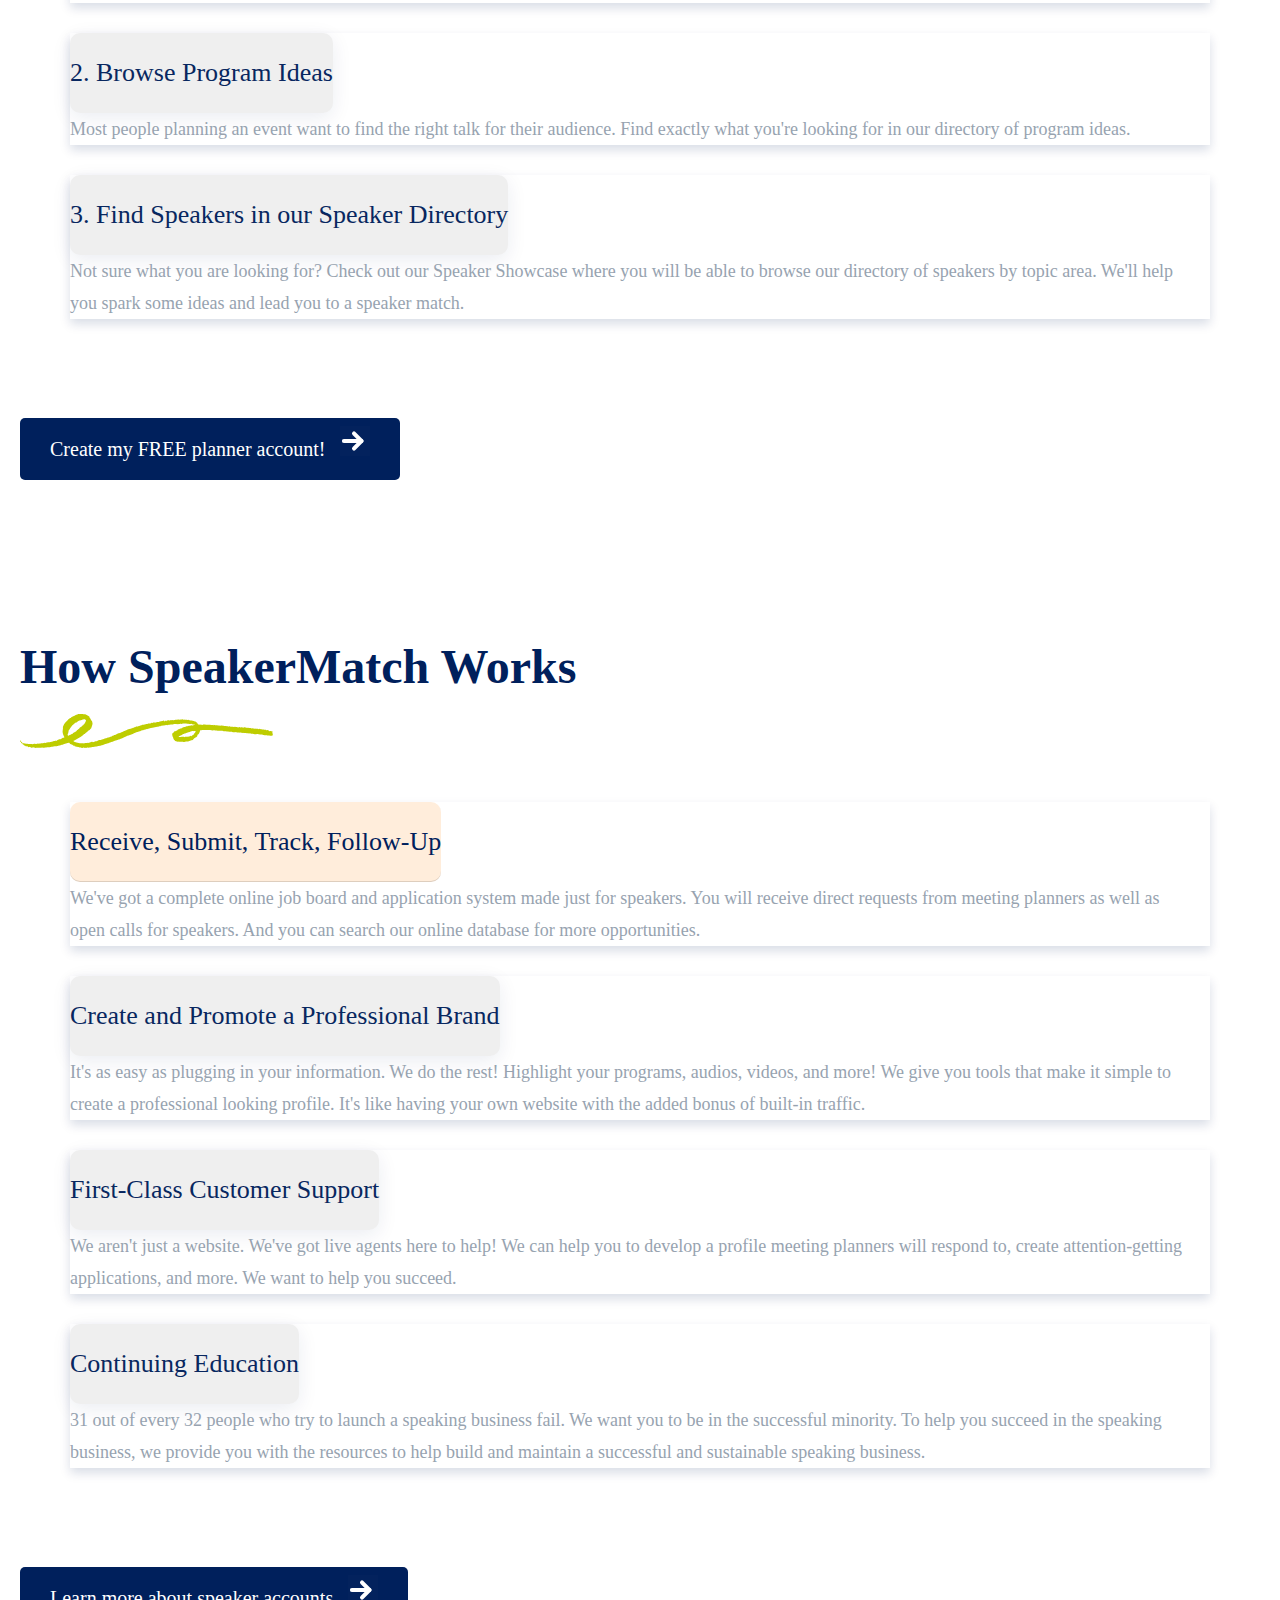
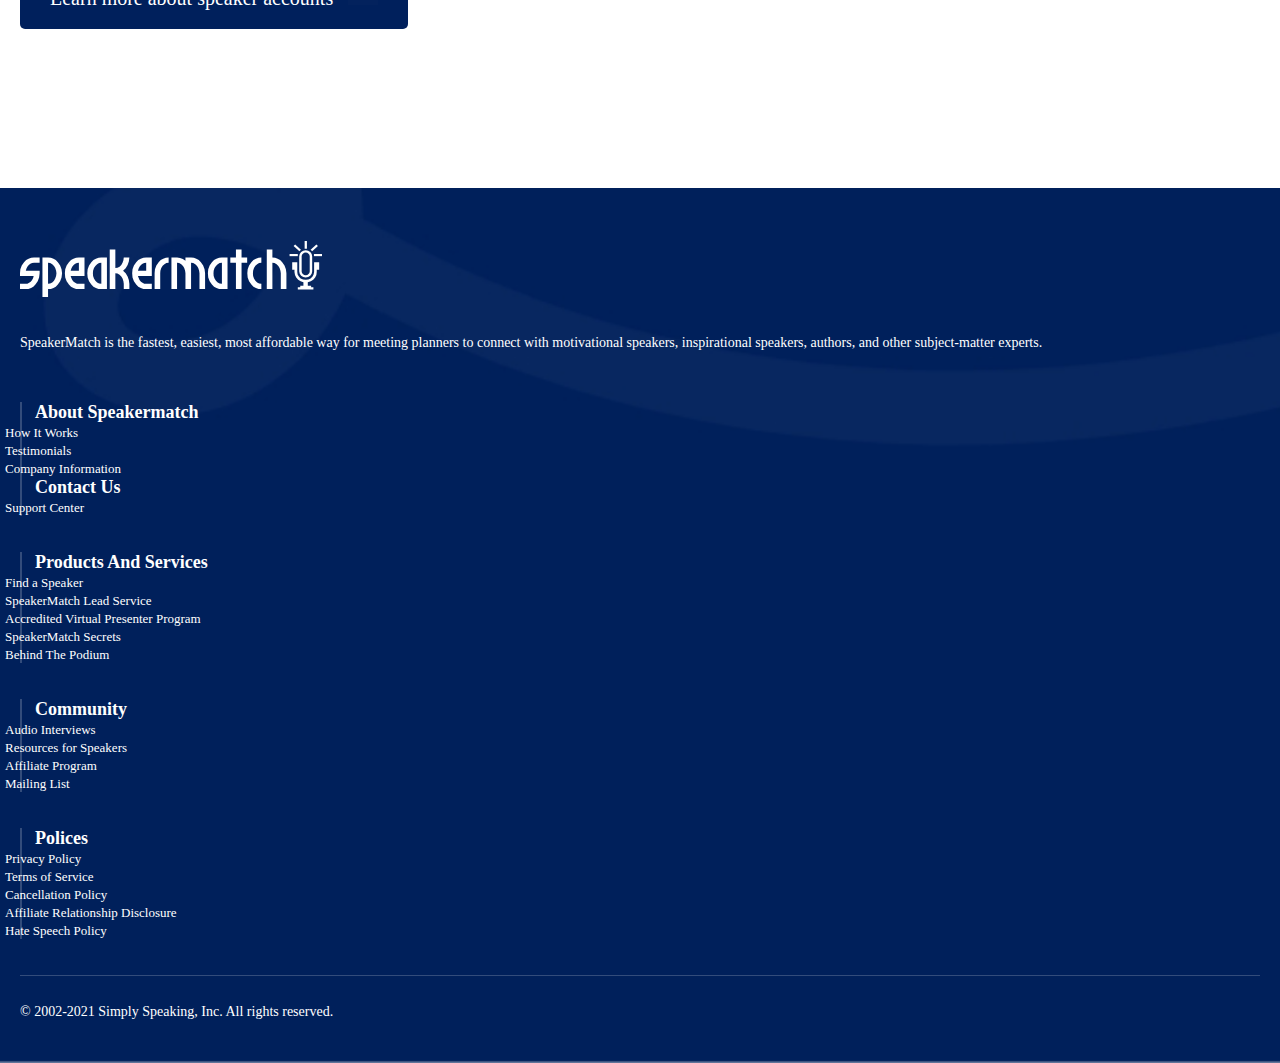
==== commit 398505e3: "ff" ====
--- a/index.html
+++ b/index.html
@@ -7,7 +7,9 @@
 	<link rel="shortcut icon" type="image/x-icon" href="img/favicon.ico">
 	<link rel="stylesheet" type="text/css" href="https://cdnjs.cloudflare.com/ajax/libs/font-awesome/4.7.0/css/font-awesome.min.css">
     <!-- Bootstrap CSS -->
-    <link href="https://cdn.jsdelivr.net/npm/bootstrap@5.1.1/dist/css/bootstrap.min.css" rel="stylesheet" integrity="sha384-F3w7mX95PdgyTmZZMECAngseQB83DfGTowi0iMjiWaeVhAn4FJkqJByhZMI3AhiU" crossorigin="anonymous">
+    
+	<link href="https://cdn.jsdelivr.net/npm/bootstrap@5.1.1/dist/css/bootstrap.min.css" rel="stylesheet" integrity="sha384-F3w7mX95PdgyTmZZMECAngseQB83DfGTowi0iMjiWaeVhAn4FJkqJByhZMI3AhiU" crossorigin="anonymous">
+	<link rel="stylesheet" type="text/css" href="css/how_it_works.css">
 	<link rel="stylesheet" type="text/css" href="css/style-slide.css">
 <link rel="stylesheet" type="text/css" href="css/responsive.css">
 <link rel="stylesheet" type="text/css" href="css/site.css">
@@ -15,10 +17,9 @@
 <title>speakerMatch | Any Topic, Any Speaker, Any Budget!</title>
   </head>
   <body>
-
-<div id="loadin"></div>
-
-<!-- Modal -->
+  
+  
+  <!-- Modal -->
 <div class="modal fade" id="exampleModal" tabindex="-1" aria-labelledby="exampleModalLabel" aria-hidden="true">
   <div class="modal-dialog">
     <div class="modal-content">
@@ -119,976 +120,170 @@
 
 
 
-<section class="header mt-3" id="header-section">
+<section class="header-how_it_works mt-3" id="header-section">
 <div class="container">
-<div class="header-content text-center">
-<h2>What Some of Our Valued Clients Say About SpeakerMatch</h2>
+<div class="header--how_it_works-content text-center">
+<h2>How SpeakerMatch Works</h2>
 <img src="img/commen-svg.svg">
 </div>
 </div>
 </section>
 
-
-<section class="testmonial1">
+  
+  <section class="for-metting">
+  <div class="container">
+  <div class="row">
+  <div class="col-lg-6 col-m-6 col-s-12">
+  <div class="for-metting-content">
+  <h2>For Meeting Planners</h2>
+  <img src="img/commen-svg.svg">
+  
+  <p class="for-metting-content-p">Using Google to find speakers sounds like a great idea, but when you realize there are thousands of speakers to choose from it can become an overwhelming task. SpeakerMatch helps you sort through the noise and quickly find a professional speaker on the right topic, in the best location, and within your budget.</p>
+
+  <p>We continue to grow our database of diverse speakers every day. With over 6,000 speakers in our directory and access to thousands more, we're confident our matching algorithm will help you find the best possible speaker for your next event. The best part, you'll have a dedicated staff member to help you throughout the whole process. We're only a phone call or email away.</p>
+  </div>
+  </div>
+   <div class="col-lg-6 col-m-6 col-s-12">
+  <div class="for-metting-image">
+    <img src="img/speker.png">
+  </div>
+  </div>
+  </div>
+  </div>
+  
+</section>
+
+<section class="Easy-Ways-section">
 <div class="container">
-    <div class="accordion justify-content-center align-items-center" id="accordionExample">
-        <div class="row">
-            <div class="col-md-6">
-                <div class="p-3">
-                    <ul class="testimonial-list">
-                        <li>
-                            <div class="card p-2 1" data-toggle="collapse" data-target="#collapseOne" aria-expanded="true" aria-controls="collapseOne">
-                                <div class="d-flex flex-row align-items-center fast-letter"><h3>R</h3>
-                                    <div class="d-flex flex-column ml-2"> <span class="font-weight-normal name">Rad Watkins</span></div>
-                                </div>
-                            </div>
-                        </li>
-                       <li>
-                            <div class="card p-2 2" data-toggle="collapse" data-target="#collapseTwo" aria-expanded="false" aria-controls="collapse1">
-                                <div class="d-flex flex-row align-items-center fast-letter"><h3 width="50" >B</h3>
-                                    <div class="d-flex flex-column ml-2"> <span class="font-weight-normal name">Becky Olson</span></div>
-                                </div>
-                            </div>
-                        </li>
-						 <li>
-                            <div class="card p-2 3" data-toggle="collapse" data-target="#collapseThree" aria-expanded="false" aria-controls="collapse2">
-                                <div class="d-flex flex-row align-items-center fast-letter"><h3 width="50" >K</h3>
-                                    <div class="d-flex flex-column ml-2"> <span class="font-weight-normal name">Kimberly Ferguson</span></div>
-                                </div>
-                            </div>
-                        </li>
-						 <li>
-                            <div class="card p-2 4" data-toggle="collapse" data-target="#collapsFour" aria-expanded="false" aria-controls="collapse3">
-                                <div class="d-flex flex-row align-items-center fast-letter"><h3 width="50" >D</h3>
-                                    <div class="d-flex flex-column ml-2"> <span class="font-weight-normal name">Darrell "Coach D" Andrews</span></div>
-                                </div>
-                            </div>
-                        </li>
-                    </ul>
-                </div>
-            </div>
-            <div class="col-md-6">
-                <div class="p-3 testimonials-margin">
-				<div class="title-section">
-					<h2>What Speakers Are Saying</h2>
-							<img src="img/commen-svg.svg">
-							</div>
-                    <div id="collapseOne" class="collapse show 1" aria-labelledby="headingOne" data-parent="#accordionExample">
-                        <div class="card-body">
-                            <div class="expland">
-						
-                            <p>Man, I have to say I have never had the customer service I have received from SpeakerMatch from any other company. I think they are outstanding! I have never seen a more professional and customer service based business. My first gig through SpeakerMatch paid for 10 years worth of the service. SM has paid for itself every year I have used it and I have received gigs that have landed me 5-figure speaking fees. I can't speak to other people's experiences but in my experience, I see that SpeakerMatch is a bargain, the staff is super willing to help, and the rest is up to the user. Thanks guys for all you have done for me!</p>
-                        </div>
-                    </div>
-					</div>
-                    <div id="collapseTwo" class="collapse 2" aria-labelledby="headingTwo" data-parent="#accordionExample">
-                        <div class="card-body">
-                                 <div class="expland">
-						
-                            <p>signed up for SpeakerMatch in order to apply for a job I saw on the job board. I did apply, and I did get the job! Well worth the investment. I LOVE getting the job alerts. Thank you for what you do. It’s actually quite awesome to have a site that posts events that we can review.</p>
-                        </div>
-                        </div>
-                    </div>
-                    <div id="collapseThree" class="collapse 3" aria-labelledby="headingThree" data-parent="#accordionExample">
-                        <div class="card-body">
-                               <div class="expland">
-						
-                            <p>Shortly after joining, I was shortlisted… which was exciting! In just one year, I’ve landed two speaking engagements through the SpeakerMatch application process. In addition, two local organizations found me in the SpeakerMatch online directory, and hired me to facilitate their retreats. I greatly appreciate the professional development SpeakerMatch offers through conference calls. I’ve learned so much since joining. And did I mention their customer service? The SpeakerMatch team genuinely cares about its clients, and that, to me, is very important. I look forward to continuing to be a SpeakerMatch member!</p>
-                        </div>
-                        </div>
-                    </div>
-					   <div id="collapsFour" class="collapse 4" aria-labelledby="headingThree" data-parent="#accordionExample">
-                        <div class="card-body">
-                               <div class="expland">
-						
-                            <p>Your site has been wonderful. I have booked two speaking engagements as a result of your listings. One in PA and one in Baltimore, MD. Keep up the good work!</p>
-                        </div>
-                        </div>
-                    </div>
-					
-					
-					   <div id="collapseFive" class="collapse 5" aria-labelledby="headingThree" data-parent="#accordionExample">
-                        <div class="card-body">
-                               <div class="expland">
-						
-                            <p>As a professional speaker, I find SpeakerMatch to be my most cost effective marketing expense because it produces real leads I can match to my talents and programs.</p>
-                        </div>
-                        </div>
-                    </div>
-					
-					
-					   <div id="collapsesix" class="collapse 6" aria-labelledby="headingThree" data-parent="#accordionExample">
-                        <div class="card-body">
-                               <div class="expland">
-						
-                            <p>Thank you so much for putting this great service together, Bryan. I am not a no-fee, low-fee speaker, but have found that you do list organizations that pay higher amounts. The education group I booked was super pleased with what I did and have approached me to do another presentation. The lower fee organization that I did work with offered to do promotion for my new book coming out -- which is a service rendered and traded. I appreciate the easy, efficient way you have organized your service. I am a satisfied customer who has recouped the SpeakerMatch monthly fee many times over.</p>
-                        </div>
-                        </div>
-                    </div>
-					
-					
-					   <div id="collapseSeven" class="collapse 7" aria-labelledby="headingThree" data-parent="#accordionExample">
-                        <div class="card-body">
-                               <div class="expland">
-						
-                            <p>I am very proud to be a part of SpeakerMatch. I think that you have done a great job in connecting people. I have found the web-site to be easy and very useful. So far the planners I have actually spoken with are very nice and happy that I contacted them. I love the updates, newsletters, etc. I feel apart of an organization that truly has my best interest at heart. This is a fantastic resource!!!
-
-                           Kudos to you Bryan for a business well done!</p>
-                        </div>
-                        </div>
-                    </div>
-					
-					
-					   <div id="collapseEight" class="collapse 8" aria-labelledby="headingThree" data-parent="#accordionExample">
-                        <div class="card-body">
-                               <div class="expland">
-						
-                            <p>I am very impressed with the manner in which you do business. I can see that you make a concerted effort to exceed expectations and so far, in my case you have. I also appreciate the lack of hype in your approach which I haven't necessarily experienced with other companies I have communicated with. Thank you for all that. </p>
-                        </div>
-                        </div>
-                    </div>
-					
-					
-					   <div id="collapseNine" class="collapse 9" aria-labelledby="headingThree" data-parent="#accordionExample">
-                        <div class="card-body">
-                               <div class="expland">
-						
-                            <p>You have surpassed my expectations. I am pleased with the continuous communication. The service has been useful and I have found engagements to apply for. Thank you for such excellent service.</p>
-                        </div>
-                        </div>
-                    </div>
-					
-					
-					   <div id="collapseTen" class="collapse 10" aria-labelledby="headingThree" data-parent="#accordionExample">
-                        <div class="card-body">
-                               <div class="expland">
-						
-                            <p>think Speaker Match is a good company with a great concept. I especially like their people skills. They keep in touch with you and have always returned my messages with a live voice (a person) calling me back. Thanks.</p>
-                        </div>
-                        </div>
-                    </div>
-					
-					
-					   <div id="collapseEliven" class="collapse 11" aria-labelledby="headingThree" data-parent="#accordionExample">
-                        <div class="card-body">
-                               <div class="expland">
-						
-                            <p> have had nothing but a great experience with SpeakerMatch (I didn't know it existed until a little over a week ago!)... the company I work for is searching for presenters and we have had a good response to start!
-
-                          After looking at everything I determined I should be using it for my personal self (not company)...to seek additional training opportunities in other areas that I have a specialty in... Thanks for SpeakerMatch!!!</p>
-                        </div>
-                        </div>
-                    </div>
-					
-					
-					
-					    <div id="collapsTwelve" class="collapse 12" aria-labelledby="headingThree" data-parent="#accordionExample">
-                        <div class="card-body">
-                               <div class="expland">
-						
-                            <p>Man, I've got to tell you how impressed I am with your follow-up technique and incredible customer service! We have already received alerts for opps that fit Weldon's areas of expertise and lots of helpful emails from your company. If the next couple months prove fruitful for us, you will definitely have not only a satisfied customer, but an evangelist for your services. Thanks again for your thoughtful communication with Weldon. You guys are making us smile.</p>
-                        </div>
-                        </div>
-                    </div>
-					
-					    <div id="collapseThirteen" class="collapse 13" aria-labelledby="headingThree" data-parent="#accordionExample">
-                        <div class="card-body">
-                               <div class="expland">
-						
-                            <p>The staff at SpeakerMatch is very responsive. They will work hard to help you achieve all of your consulting, training, and speaking goals. I recommend them!</p>
-                        </div>
-                        </div>
-                    </div>
-					
-					    <div id="collapseFourteen" class="collapse 14" aria-labelledby="headingThree" data-parent="#accordionExample">
-                        <div class="card-body">
-                               <div class="expland">
-						
-                            <p>As a speaker, I have got leads and business from SpeakerMatch that I would never have got otherwise. It has more than repaid my investment. What more can you ask for?</p>
-                        </div>
-                        </div>
-                    </div>
-					
-					
-					    <div id="collapseFifteen" class="collapse 15" aria-labelledby="headingThree" data-parent="#accordionExample">
-                        <div class="card-body">
-                               <div class="expland">
-						
-                            <p>When I joined SpeakerMatch, I was skeptical, thinking this was just another site luring professional speakers with visions of sudden bookings. I was dead wrong! The concept involves putting leads on the job board each week for speakers to respond to. Amazingly, I was able to book a presentation for an organization I would have never known about if I didn't see it listed on SpeakerMatch! The staff are always willing to help develop your profile and are professional and skilled at designing sites to attract meeting planners. I highly recommend SpeakerMatch, although by doing so, I'm slicing my own throat, because you will undoubtedly get more bookings that I want to selfishly save for myself.</p>
-                        </div>
-                        </div>
-                    </div>
-					
-					
-					    <div id="collapseSixteen" class="collapse 16" aria-labelledby="headingThree" data-parent="#accordionExample">
-                        <div class="card-body">
-                               <div class="expland">
-						
-                            <p>If you think that SpeakerMatch is a scam, by all means don't use it. That will leave less competition for the posted openings for the rest of us. I've been a member for just over three months, at $49.95 a month, and I've already booked $6000 worth of speaking gigs; a traditional speakers bureau would have wanted 15-30% of that money. I am VERY pleased with SpeakerMatch. You rarely get something for nothing; I don't mind paying this monthly fee for the visibility and the genuine leads I've found.</p>
-                        </div>
-                        </div>
-                    </div>
-					
-					
-					    <div id="collapseSeventeen" class="collapse 17" aria-labelledby="headingThree" data-parent="#accordionExample">
-                        <div class="card-body">
-                               <div class="expland">
-						
-                            <p>SpeakerMatch is a valuable resource for organizations which pursue success. It connects the best speakers, trainers and consultants to companies, associations and non-profit organizations. Organizations, no matter the size of their budget, can acquire quality talent, in turn serving their constituents optimally. The people behind the site are committed to the success of clients. All who participate in SpeakerMatch will benefit.</p>
-                        </div>
-                        </div>
-                    </div>
-					
-					
-					    <div id="collapseEighteen" class="collapse 18" aria-labelledby="headingThree" data-parent="#accordionExample">
-                        <div class="card-body">
-                               <div class="expland">
-						
-                            <p>SpeakerMatch really makes sense and I think highly of the service. It does a great job of connecting meeting planners with qualified speakers for what they need to impact their event. I attended a SpeakerMatch Boot Camp three years ago and got to know their management team and found them to be first rate and dedicated to helping meeting planners and speakers have an effective way to be brought together.</p>
-                        </div>
-                        </div>
-                    </div>
-					
-					
-					    <div id="collapseNineteen" class="collapse 19" aria-labelledby="headingThree" data-parent="#accordionExample">
-                        <div class="card-body">
-                               <div class="expland">
-						
-                            <p>SpeakerMatch is the greatest tool for helping new and emerging speakers build their speaking business. Whether you are speaking part time or full time, SpeakerMatch will match you up with event planners who are interested in booking speakers. I have been a SpeakerMatch subscriber for the last 6 years and it provided me with the tools necessary to build my business, my referral base, and my career. I have never encountered a service that was so perfect for anyone wishing to grow their business.</p>
-                        </div>
-                        </div>
-                    </div>
-					
-					
-					    <div id="collapseTwinti" class="collapse 20" aria-labelledby="headingThree" data-parent="#accordionExample">
-                        <div class="card-body">
-                               <div class="expland">
-						
-                            <p>I've been using SpeakerMatch for approx 4 years and would certainly recommend the service. The service gives me access to planners and events at my fingertips that I would have never been aware on my own. The service more than pays for itself. If you're a speaker, trainer or coach, don't hesitate to add this program to your marketing strategy.</p>
-                        </div>
-                        </div>
-                    </div>
-					
-					
-					    <div id="collapseTwinteo" class="collapse 21" aria-labelledby="headingThree" data-parent="#accordionExample">
-                        <div class="card-body">
-                               <div class="expland">
-						
-                            <p>The care and support I have received from Speaker Match has been a joyful experience. I love the personal contact and immediate response from Bryan, Paul and Justin. This is a business for speakers who are serious about speaking to audiences in the areas of their expertise. The website is easy to use; speakers can get in and out of the various categories with a minimum of effort. You don't have to be tech-savvy to join Speaker Match. So far, it has been a stress-free experience and I look forward to future speaking opportunities.</p>
-                        </div>
-                        </div>
-                    </div>
-					
-					
-					    <div id="collapsetwintet" class="collapse 22" aria-labelledby="headingThree" data-parent="#accordionExample">
-                        <div class="card-body">
-                               <div class="expland">
-						
-                            <p>We've tried virtually every lead service out there. Some yielded nothing. Others worked for a while then the leads just stopped coming. On the other hand, I have SpeakerMatch on automatic renewal because there hasn't been a single year in all the 7+ years I've belonged when it hasn't provided solid value in terms of actual bookings. Plus, they've always been extremely professional, providing great customer service and working constantly to improve.</p>
-                        </div>
-                        </div>
-                    </div>
-					
-					    <div id="collapsetwintethre" class="collapse 23" aria-labelledby="headingThree" data-parent="#accordionExample">
-                        <div class="card-body">
-                               <div class="expland">
-						
-                            <p>SpeakerMatch rocks! Great people, great service and great results. There are many companies but only a few that say what they do and do what they say and SpeakerMatch is one of them. They are always enhancing the services they provide delivering more value to the speaker that ultimately results in more gigs---and that's the bottom line, isn't it?! I highly recommend them.</p>
-                        </div>
-                        </div>
-                    </div>
-					
-					    <div id="collapseTwintefour" class="collapse 24" aria-labelledby="headingThree" data-parent="#accordionExample">
-                        <div class="card-body">
-                               <div class="expland">
-						
-                            <p>Whether you are starting out or are a veteran, no service provides a higher return than SpeakerMatch. I have used agents, marketed myself, and worked with bureaus; and every year, I find SpeakerMatch to be my number one source for new leads. I get access to meeting planners and events you can't find anywhere else. Every year, I book a few speeches with SpeakerMatch and every month, I add more and more meeting planners to my contact list. How much is that worth in this business? It's priceless!</p>
-                        </div>
-                        </div>
-                    </div>
-					
-					    <div id="collapsetwinteFive" class="collapse 25" aria-labelledby="headingThree" data-parent="#accordionExample">
-                        <div class="card-body">
-                               <div class="expland">
-						
-                            <p>In less than a year I have more than made my money back with SpeakerMatch. They are great at helping you hone in on exactly what you have that makes you unique as a speaker and which direction you should go in. Their leads are excellent and their customer service is some of the best. They go out of their way to make sure you succeed.</p>
-                        </div>
-                        </div>
-                    </div>
-					
-					    <div id="collapseTwintesix" class="collapse 26" aria-labelledby="headingThree" data-parent="#accordionExample">
-                        <div class="card-body">
-                               <div class="expland">
-						
-                            <p>I just booked a speaking gig in New Jersey thanks to SpeakerMatch. They are paying my speaking fee and travel expenses for my presentation. I also want to thank Justin at SpeakerMatch who has gone above and beyond helping me with my profile.</p>
-                        </div>
-                        </div>
-                    </div>
-					
-					 <div id="collapseTwinteseven" class="collapse 27" aria-labelledby="headingThree" data-parent="#accordionExample">
-                        <div class="card-body">
-                               <div class="expland">
-						
-                            <p>Over my past ten years of speaking, I've come to learn one thing about the speaking business. Speakers need leads. SpeakerMatch has proven time and time again to be the best place for speakers to find good quality speaking leads/opportunities. If you're looking for speaking gigs, join SpeakerMatch. You will not be sorry.</p>
-                        </div>
-                        </div>
-                    </div>
-					
-					 <div id="collapseTwinteehit" class="collapse 28" aria-labelledby="headingThree" data-parent="#accordionExample">
-                        <div class="card-body">
-                               <div class="expland">
-						
-                            <p>Like some members, I was skeptical at first; I made sure the money back guarantee was an ironclad clause. But right away, I could see the bookings were quality & legit. Not only did I not need the money back but I have since upgraded (and covered the membership costs with SpeakerMatch bookings!). I have applied to 4 listings and have booked 2 -- not a bad average! Suggestions are stellar; the staff WANTS you to succeed. Paul and Justin are kind, thoughtful, and candid. I am a HUGE fan of SpeakerMatch and a very happy subscriber.</p>
-                        </div>
-                        </div>
-                    </div>
-					
-					 <div id="collapseTwintenine" class="collapse 29" aria-labelledby="headingThree" data-parent="#accordionExample">
-                        <div class="card-body">
-                               <div class="expland">
-						
-                            <p>The staff at SpeakerMatch is very responsive. They will work hard to help you achieve all of your consulting, training, and speaking goals. I recommend them!</p>
-                        </div>
-                        </div>
-                    </div>
-					
-					 <div id="collapseTharteen" class="collapse 30" aria-labelledby="headingThree" data-parent="#accordionExample">
-                        <div class="card-body">
-                               <div class="expland">
-						
-                            <p>I have only been associated with SpeakerMatch for a month. I am not writing this because I've landed the opportunity of a lifetime; in fact, I have not yet been booked for a presentation through SpeakerMatch. That being said, I feel like I have already received my money's worth. They have been incredibly helpful in setting up my account, from hints on the best way to present my areas of expertise, to technical issues. The educational tools are a great bonus as well. Thanks.</p>
-                        </div>
-                        </div>
-                    </div>
-					
-					 <div id="collapseThirteen" class="collapse 32" aria-labelledby="headingThree" data-parent="#accordionExample">
-                        <div class="card-body">
-                               <div class="expland">
-						
-                            <p>The staff at SpeakerMatch is very responsive. They will work hard to help you achieve all of your consulting, training, and speaking goals. I recommend them!</p>
-                        </div>
-                        </div>
-                    </div>
-					 <div id="collapseThirteen" class="collapse 33" aria-labelledby="headingThree" data-parent="#accordionExample">
-                        <div class="card-body">
-                               <div class="expland">
-						
-                            <p>The staff at SpeakerMatch is very responsive. They will work hard to help you achieve all of your consulting, training, and speaking goals. I recommend them!</p>
-                        </div>
-                        </div>
-                    </div>
-					
-					 <div id="collapseThirteen" class="collapse 34" aria-labelledby="headingThree" data-parent="#accordionExample">
-                        <div class="card-body">
-                               <div class="expland">
-						
-                            <p>The staff at SpeakerMatch is very responsive. They will work hard to help you achieve all of your consulting, training, and speaking goals. I recommend them!</p>
-                        </div>
-                        </div>
-                    </div>
-					
-					 <div id="collapseThirteen" class="collapse 35" aria-labelledby="headingThree" data-parent="#accordionExample">
-                        <div class="card-body">
-                               <div class="expland">
-						
-                            <p>The staff at SpeakerMatch is very responsive. They will work hard to help you achieve all of your consulting, training, and speaking goals. I recommend them!</p>
-                        </div>
-                        </div>
-                    </div>
-					
-					 <div id="collapseThirteen" class="collapse 36" aria-labelledby="headingThree" data-parent="#accordionExample">
-                        <div class="card-body">
-                               <div class="expland">
-						
-                            <p>The staff at SpeakerMatch is very responsive. They will work hard to help you achieve all of your consulting, training, and speaking goals. I recommend them!</p>
-                        </div>
-                        </div>
-                    </div>
-					
-					 <div id="collapseThirteen" class="collapse 37" aria-labelledby="headingThree" data-parent="#accordionExample">
-                        <div class="card-body">
-                               <div class="expland">
-						
-                            <p>The staff at SpeakerMatch is very responsive. They will work hard to help you achieve all of your consulting, training, and speaking goals. I recommend them!</p>
-                        </div>
-                        </div>
-                    </div>
-					
-					 <div id="collapseThirteen" class="collapse 38" aria-labelledby="headingThree" data-parent="#accordionExample">
-                        <div class="card-body">
-                               <div class="expland">
-						
-                            <p>The staff at SpeakerMatch is very responsive. They will work hard to help you achieve all of your consulting, training, and speaking goals. I recommend them!</p>
-                        </div>
-                        </div>
-                    </div>
-					
-					 <div id="collapseThirteen" class="collapse 39" aria-labelledby="headingThree" data-parent="#accordionExample">
-                        <div class="card-body">
-                               <div class="expland">
-						
-                            <p>The staff at SpeakerMatch is very responsive. They will work hard to help you achieve all of your consulting, training, and speaking goals. I recommend them!</p>
-                        </div>
-                        </div>
-                    </div>
-					
-					 <div id="collapseThirteen" class="collapse 40" aria-labelledby="headingThree" data-parent="#accordionExample">
-                        <div class="card-body">
-                               <div class="expland">
-						
-                            <p>The staff at SpeakerMatch is very responsive. They will work hard to help you achieve all of your consulting, training, and speaking goals. I recommend them!</p>
-                        </div>
-                        </div>
-                    </div>
-					
-                </div>
-            </div>
-        </div>
-    </div>
-</div>
+<div class="Easy-Ways-content text-center">
+<h2>How SpeakerMatch Works</h2>
+<img src="img/commen-svg.svg">
+</div>
+<div class="row">
+<div class="accordion" id="accordionExample">
+  <div class="accordion-item">
+    <h2 class="accordion-header" id="headingOne">
+      <button class="Easy-Ways-list accordion-button" data-bs-toggle="collapse" data-bs-target="#collapseOne" aria-expanded="true" aria-controls="collapseOne">
+       1. Submit a speaker request on the job board
+      </button>
+    </h2>
+    <div id="collapseOne" class="accordion-collapse collapse show" aria-labelledby="headingOne" data-bs-parent="#accordionExample">
+      <div class="accordion-body">
+    <p> Using our job board to announce your speaker request provides you with the most comprehensive and personalized experience during your speaker search. We'll ask you to create a free account so we can communicate with you throughout the process. Once you login all you have to do is click on "add a listing" where you will be asked a few basic questions about your event, the kind of speaker you are looking for, and how much you are willing to spend. Your listing will go through an approval process (usually takes just a few minutes for our staff to review). Once approved, your message will be sent to our network of speakers based on your description. Like MAGIC, you will begin to receive personalized responses from speakers interested in speaking at your event. You'll have tools to sort responses into a "declined" folder, a "shortlist" folder, and an "accept" folder. You can even send a message to an individual speaker if you have specific questions for them. All communication goes through SpeakerMatch so you don't have to worry about getting overwhelmed with email messages in your personal inbox. Ready to add your listing?</p>
+      </div>
+    </div>
+  </div>
+  <div class="accordion-item">
+    <h2 class="accordion-header" id="headingTwo">
+      <button class="Easy-Ways-list accordion-button collapsed" type="button" data-bs-toggle="collapse" data-bs-target="#collapseTwo" aria-expanded="false" aria-controls="collapseTwo">
+     2. Browse Program Ideas
+      </button>
+    </h2>
+    <div id="collapseTwo" class="accordion-collapse collapse" aria-labelledby="headingTwo" data-bs-parent="#accordionExample">
+      <div class="accordion-body">
+       <p>Most people planning an event want to find the right talk for their audience. Find exactly what you're looking for in our directory of program ideas.</p>
+      </div>
+    </div>
+  </div>
+  <div class="accordion-item">
+    <h2 class="accordion-header" id="headingThree">
+      <button class="Easy-Ways-list accordion-button collapsed" type="button" data-bs-toggle="collapse" data-bs-target="#collapseThree" aria-expanded="false" aria-controls="collapseThree">
+   3. Find Speakers in our Speaker Directory
+      </button>
+    </h2>
+    <div id="collapseThree" class="accordion-collapse collapse" aria-labelledby="headingThree" data-bs-parent="#accordionExample">
+      <div class="accordion-body">
+      <p> Not sure what you are looking for? Check out our Speaker Showcase where you will be able to browse our directory of speakers by topic area. We'll help you spark some ideas and lead you to a speaker match.</p>
+      </div>
+    </div>
+  </div>
+</div>
+</div>
+
+<div class="row">
+<div class="account text-center">
+<a href="">Create my FREE planner account! <img src="img/to-right-svgrepo-com.png" style="margin-left:10px;"></a>
+</div>
+</div>
+</div>
+
 </section>
-<section id="accordion" class="read-section"role="tablist">
-<div class="container">
-<div class="row">
-<div class="col-sm-12">
-
-<div class="read" role="tab">
-
-<a data-toggle="collapse" href="#section-5">Read More</a>
-
-</div>
-<div class="collapse" id="section-5" data-parent="#accordion">
-<div class="body">
-          <div class="col-md-6">
-                <div class="p-3">
-                    <ul class="testimonial-list">
-                        <li>
-                            <div class="card p-2 5" data-toggle="collapse" data-target="#collapseFive" aria-expanded="true" aria-controls="collapse5">
-                                <div class="d-flex flex-row align-items-center fast-letter"><h3>K</h3>
-                                    <div class="d-flex flex-column ml-2"> <span class="font-weight-normal name">Ken Becker</span></div>
-                                </div>
-                            </div>
-                        </li>
-                       <li>
-                            <div class="card p-2 6" data-toggle="collapse" data-target="#collapsesix" aria-expanded="true" aria-controls="collapse6">
-                                <div class="d-flex flex-row align-items-center fast-letter"><h3 width="50" >C</h3>
-                                    <div class="d-flex flex-column ml-2"> <span class="font-weight-normal name">Cheewa James</span></div>
-                                </div>
-                            </div>
-                        </li>
-						 <li>
-                            <div class="card p-2 7" data-toggle="collapse" data-target="#collapseSeven" aria-expanded="true" aria-controls="collapse7">
-                                <div class="d-flex flex-row align-items-center fast-letter"><h3 width="50" >K</h3>
-                                    <div class="d-flex flex-column ml-2"> <span class="font-weight-normal name">KD Enterprises</span></div>
-                                </div>
-                            </div>
-                        </li>
-						 <li>
-                            <div class="card p-2 8" data-toggle="collapse" data-target="#collapseEight" aria-expanded="true" aria-controls="collapse8">
-                                <div class="d-flex flex-row align-items-center fast-letter"><h3 width="50" >C</h3>
-                                    <div class="d-flex flex-column ml-2"> <span class="font-weight-normal name">Chuck Berke</span></div>
-                                </div>
-                            </div>
-                        </li>
-						 <li>
-                            <div class="card p-2 9" data-toggle="collapse" data-target="#collapseNine" aria-expanded="true" aria-controls="collapse9">
-                                <div class="d-flex flex-row align-items-center fast-letter"><h3 width="50" >M</h3>
-                                    <div class="d-flex flex-column ml-2"> <span class="font-weight-normal name">Michael Mcfadden</span></div>
-                                </div>
-                            </div>
-                        </li>
-						
-						
-						 <li>
-                            <div class="card p-2 10" data-toggle="collapse" data-target="#collapseTen" aria-expanded="true" aria-controls="collapse10">
-                                <div class="d-flex flex-row align-items-center fast-letter"><h3 width="50" >V</h3>
-                                    <div class="d-flex flex-column ml-2"> <span class="font-weight-normal name">V. Celeste Fahie</span></div>
-                                </div>
-                            </div>
-                        </li>
-						
-						 <li>
-                            <div class="card p-2 11" data-toggle="collapse" data-target="#collapseEliven" aria-expanded="true" aria-controls="collapse11">
-                                <div class="d-flex flex-row align-items-center fast-letter"><h3 width="50" >J</h3>
-                                    <div class="d-flex flex-column ml-2"> <span class="font-weight-normal name">Joanna Faulk, Ed.D.</span></div>
-                                </div>
-                            </div>
-                        </li>
-						
-						 <li>
-                            <div class="card p-2 12" data-toggle="collapse" data-target="#collapsTwelve" aria-expanded="true" aria-controls="collapse12">
-                                <div class="d-flex flex-row align-items-center fast-letter"><h3 width="50" >T</h3>
-                                    <div class="d-flex flex-column ml-2"> <span class="font-weight-normal name">Tom Beard
-                                       VP of Marketing Communications</span></div>
-                                </div>
-                            </div>
-                        </li>
-						
-						 <li>
-                            <div class="card p-2 13" data-toggle="collapse" data-target="#collapseThirteen" aria-expanded="true" aria-controls="collapse13">
-                                <div class="d-flex flex-row align-items-center fast-letter"><h3 width="50" >C</h3>
-                                    <div class="d-flex flex-column ml-2"> <span class="font-weight-normal name"> Colleen Kettenhofen travels from Portland, Oregon.</span></div>
-                                </div>
-                            </div>
-                        </li>
-						
-						 <li>
-                            <div class="card p-2 14" data-toggle="collapse" data-target="#collapseFourteen" aria-expanded="true" aria-controls="collapseOne">
-                                <div class="d-flex flex-row align-items-center fast-letter"><h3 width="50" >C</h3>
-                                    <div class="d-flex flex-column ml-2"> <span class="font-weight-normal name"> Connor Cunneen travels from Chicago, Illinois.</span></div>
-                                </div>
-                            </div>
-                        </li>
-						
-						
-						 <li>
-                            <div class="card p-2 15" data-toggle="collapse" data-target="#collapseFifteen" aria-expanded="true" aria-controls="collapse15">
-                                <div class="d-flex flex-row align-items-center fast-letter"><h3 width="50" >J</h3>
-                                    <div class="d-flex flex-column ml-2"> <span class="font-weight-normal name"> Jack Singer travels from Orange County, California.</span></div>
-                                </div>
-                            </div>
-                        </li>
-						
-						
-						
-						 <li>
-                            <div class="card p-2 16" data-toggle="collapse" data-target="#collapseSixteen" aria-expanded="true" aria-controls="collapse16">
-                                <div class="d-flex flex-row align-items-center fast-letter"><h3 width="50" >M</h3>
-                                    <div class="d-flex flex-column ml-2"> <span class="font-weight-normal name"> Mike Robinson travels from Austin, Texas.</span></div>
-                                </div>
-                            </div>
-                        </li>
-						
-						
-						 <li>
-                            <div class="card p-2 17" data-toggle="collapse" data-target="#collapseSeventeen" aria-expanded="true" aria-controls="collapse17">
-                                <div class="d-flex flex-row align-items-center fast-letter"><h3 width="50" >H</h3>
-                                    <div class="d-flex flex-column ml-2"> <span class="font-weight-normal name">Hank Moore travels from Houston, Texas.</span></div>
-                                </div>
-                            </div>
-                        </li>
-						
-						
-						 <li>
-                            <div class="card p-2 18" data-toggle="collapse" data-target="#collapseEighteen" aria-expanded="true" aria-controls="collapse18">
-                                <div class="d-flex flex-row align-items-center fast-letter"><h3 width="50" >C</h3>
-                                    <div class="d-flex flex-column ml-2"> <span class="font-weight-normal name"> Charlie Adams travels from South Bend, Indiana.</span></div>
-                                </div>
-                            </div>
-                        </li>
-						
-						
-						 <li>
-                            <div class="card p-2 19" data-toggle="collapse" data-target="#collapseNineteen" aria-expanded="true" aria-controls="collapse19">
-                                <div class="d-flex flex-row align-items-center fast-letter"><h3 width="50" >D</h3>
-                                    <div class="d-flex flex-column ml-2"> <span class="font-weight-normal name"> Dave Sheffield travels from Port Byron, Illinois.</span></div>
-                                </div>
-                            </div>
-                        </li>
-						
-						
-						 <li>
-                            <div class="card p-2 20" data-toggle="collapse" data-target="#collapseTwinti" aria-expanded="true" aria-controls="collapse20">
-                                <div class="d-flex flex-row align-items-center fast-letter"><h3 width="50" >R</h3>
-                                    <div class="d-flex flex-column ml-2"> <span class="font-weight-normal name">Ron Sukenick travels from Indianapolis, Indiana.</span></div>
-                                </div>
-                            </div>
-                        </li>
-						
-						 <li>
-                            <div class="card p-2 21" data-toggle="collapse" data-target="#collapseTwinteo" aria-expanded="true" aria-controls="collapse21">
-                                <div class="d-flex flex-row align-items-center fast-letter"><h3 width="50" >J</h3>
-                                    <div class="d-flex flex-column ml-2"> <span class="font-weight-normal name"> John Mayfield travels from St. Louis, Missouri.</span></div>
-                                </div>
-                            </div>
-                        </li>
-						
-						
-						 <li>
-                            <div class="card p-2 22" data-toggle="collapse" data-target="#collapsetwintet" aria-expanded="true" aria-controls="collapse22">
-                                <div class="d-flex flex-row align-items-center fast-letter"><h3 width="50" >B</h3>
-                                    <div class="d-flex flex-column ml-2"> <span class="font-weight-normal name"> Barry Maher travels from Las Vegas, Nevada.</span></div>
-                                </div>
-                            </div>
-                        </li>
-						
-						 <li>
-                            <div class="card p-2 23" data-toggle="collapse" data-target="#collapsetwintethre" aria-expanded="true" aria-controls="collapse23">
-                                <div class="d-flex flex-row align-items-center fast-letter"><h3 width="50" >M</h3>
-                                    <div class="d-flex flex-column ml-2"> <span class="font-weight-normal name"> Michael Altshuler travels from Palm Beach Gardens, Florida.</span></div>
-                                </div>
-                            </div>
-                        </li>
-						
-						
-						 <li>
-                            <div class="card p-2 24" data-toggle="collapse" data-target="#collapseTwintefour" aria-expanded="true" aria-controls="collapse24">
-                                <div class="d-flex flex-row align-items-center fast-letter"><h3 width="50" >J</h3>
-                                    <div class="d-flex flex-column ml-2"> <span class="font-weight-normal name"> Jabez LeBret travels from San Francisco, California.</span></div>
-                                </div>
-                            </div>
-                        </li>
-						
-						
-						 <li>
-                            <div class="card p-2 25" data-toggle="collapse" data-target="#collapsetwinteFive" aria-expanded="true" aria-controls="collapse25">
-                                <div class="d-flex flex-row align-items-center fast-letter"><h3 width="50" >J</h3>
-                                    <div class="d-flex flex-column ml-2"> <span class="font-weight-normal name"> Julie Austin travels from Los Angeles, California.</span></div>
-                                </div>
-                            </div>
-                        </li>
-						
-						
-						 <li>
-                            <div class="card p-2 26" data-toggle="collapse" data-target="#collapseTwintesix" aria-expanded="true" aria-controls="collapse26">
-                                <div class="d-flex flex-row align-items-center fast-letter"><h3 width="50" >C</h3>
-                                    <div class="d-flex flex-column ml-2"> <span class="font-weight-normal name"> Chad J. Willett travels from Columbus, Ohio.</span></div>
-                                </div>
-                            </div>
-                        </li>
-						
-						<li>
-                            <div class="card p-2 27" data-toggle="collapse" data-target="#collapseTwinteseven" aria-expanded="true" aria-controls="collapse27">
-                                <div class="d-flex flex-row align-items-center fast-letter"><h3 width="50" >J</h3>
-                                    <div class="d-flex flex-column ml-2"> <span class="font-weight-normal name"> Johnny Campbell travels from Chicago, Illinois.</span></div>
-                                </div>
-                            </div>
-                        </li>
-						
-						<li>
-                            <div class="card p-2 28" data-toggle="collapse" data-target="#collapseTwinteehit" aria-expanded="true" aria-controls="collapse28">
-                                <div class="d-flex flex-row align-items-center fast-letter"><h3 width="50" >K</h3>
-                                    <div class="d-flex flex-column ml-2"> <span class="font-weight-normal name"> Kathy Z. Price travels from New York City, NY.</span></div>
-                                </div>
-                            </div>
-                        </li>
-						
-						<li>
-                            <div class="card p-2 29" data-toggle="collapse" data-target="#collapseTwintenine" aria-expanded="true" aria-controls="collapse29">
-                                <div class="d-flex flex-row align-items-center fast-letter"><h3 width="50" >V</h3>
-                                    <div class="d-flex flex-column ml-2"> <span class="font-weight-normal name">Victoria Ashford travels from Denver, Colorado.</span></div>
-                                </div>
-                            </div>
-                        </li>
-						
-						<li>
-                            <div class="card p-2 30" data-toggle="collapse" data-target="#collapseTharteen" aria-expanded="true" aria-controls="collapse30">
-                                <div class="d-flex flex-row align-items-center fast-letter"><h3 width="50" >J</h3>
-                                    <div class="d-flex flex-column ml-2"> <span class="font-weight-normal name">Julie Ann Sullivan travels from Pittsburgh, Pennsylvania.</span></div>
-                                </div>
-                            </div>
-                        </li>
-						
-						
-                    </ul>
-                </div>
-            </div>
-</div>
-</div>
-
-
-</div>
-
-</div>
-</div>
-</section>
-
-
-
-
-
-
-<div class="container2">
-<div class="title-section text-center">
-					<h2>What Meeting Planners Are Saying</h2>
-							<img src="img/commen-svg.svg">
-							</div>
-<div class="row justify-content-center">
-<div class="col-lg-12 col-md-12 col-sm-12 justify-content-center">
-<div class="slider-wrap" style="">
-  <div id="card-slider" class="slider">
-  
-    <div class="slider-item">
-        <div class="animation-card_image">
-             <div class="d-flex fast-letter"><h3>M</h3>
-                      
-                                </div>
-        </div>
-        <div class="animation-card_content">
-             <div class="d-flex"> <span class="name2">Marie Hoskins</span></div>
-            <p class="">This service was EXCEPTIONAL!!!! When I started out on this task, I had no idea how I would be able to come up with 3 nationally recognized speakers in such a short period of time for an event quickly approaching. This streamlined the whole process and shortened the completion time considerably. I will definitely use this service again.The quality of your candidate pool is AWESOME!!!!</p>
-          
-        </div>
-    </div>
-     <div class="slider-item">
-        <div class="animation-card_image">
-             <div class="d-flex fast-letter"><h3>A</h3>
-                      
-                                </div>
-        </div>
-        <div class="animation-card_content">
-             <div class="d-flex"> <span class="name2">AAPC Stratford Chapter President-Elect</span></div>
-            <p class=""> did receive quite a lot of responses w/most of them being right on the nose. I'm still sifting thru and talking it out w/the committee. This site is fantastic!! I'm so glad I found it. It's the only site I found that lets you build your own profile, and the responses you receive REALLY fit your needs. LOVE IT!</p>
-          
-        </div>
-    </div>
-      <div class="slider-item">
-        <div class="animation-card_image">
-             <div class="d-flex fast-letter"><h3>E</h3>
-                      
-                                </div>
-        </div>
-        <div class="animation-card_content">
-             <div class="d-flex"> <span class="name2">Edie Prescod
-The Cancer Instutitute of NJ</span></div>
-            <p class="">am so thankful I found your website. Wow! What a great resource your company is! I received 14 responses already and many of them were very good. I need to ask you again... Do we have to pay a fee for your service? (No.)</p>
-          
-        </div>
-    </div>
-      <div class="slider-item">
-        <div class="animation-card_image">
-             <div class="d-flex fast-letter"><h3>W</h3>
-                      
-                                </div>
-        </div>
-        <div class="animation-card_content">
-             <div class="d-flex"> <span class="name2">Lisa Bondy
-Housing Research and Development</span></div>
-            <p class=""> will definitely let people know about this service, it saves us so much time in research when the speakers come to us. :) Thanks.</p>
-          
-        </div>
-    </div>
-   <div class="slider-item">
-        <div class="animation-card_image">
-             <div class="d-flex fast-letter"><h3>M</h3>
-                      
-                                </div>
-        </div>
-        <div class="animation-card_content">
-             <div class="d-flex"> <span class="name2">MJ Armstrong
-Bayer CropScience</span></div>
-            <p class="">What a great site you have! You should be very proud. I was very impressed on the professionalism and immediate responses I received. We will definitely keep you in mind for our future events.</p>
-          
-        </div>
-    </div>
-	   <div class="slider-item">
-        <div class="animation-card_image">
-             <div class="d-flex fast-letter"><h3>S</h3>
-                      
-                                </div>
-        </div>
-        <div class="animation-card_content">
-             <div class="d-flex"> <span class="name2">Sixth Star Entertainment & Marketing</span></div>
-            <p class="">May I tell you how pleased we are with SpeakerMatch. We discovered your service quite by accident, and we are very happy that we did. As a large supplier of lecturers, instructors and speakers to major cruise lines and resorts, we found ourselves in a situation were we required a qualified speaker in very short time. The SpeakerMatch service served us beautifully. Within 24 hours, we found ten top-notch speakers with the expertise we were looking for... needless to say we were able to solve our concern.</p>
-          
-        </div>
-    </div>
-	
-	
-	   <div class="slider-item">
-        <div class="animation-card_image">
-             <div class="d-flex fast-letter"><h3>A</h3>
-                      
-                                </div>
-        </div>
-        <div class="animation-card_content">
-             <div class="d-flex"> <span class="name2">Anonymous</span></div>
-            <p class="">You do provide a wonderful service, and I plan on telling everyone who is in event planning about you. I found you through doing a Google search on speakers.</p>
-          
-        </div>
-    </div>
-	
-	   <div class="slider-item">
-        <div class="animation-card_image">
-             <div class="d-flex fast-letter"><h3>R</h3>
-                      
-                                </div>
-        </div>
-        <div class="animation-card_content">
-             <div class="d-flex"> <span class="name2">Richard Alcorn</span></div>
-            <p class="">received many responses from highly qualified speakers that we may be able to use in the future. I was very pleased with the service that you provide, and it made my job a lot easier.</p>
-          
-        </div>
-    </div>
-	
-	
-	   <div class="slider-item">
-        <div class="animation-card_image">
-             <div class="d-flex fast-letter"><h3>R</h3>
-                      
-                                </div>
-        </div>
-        <div class="animation-card_content">
-             <div class="d-flex"> <span class="name2">Rebekah Bunger
-               Bayer Becker</span></div>
-            <p class="">...we have found a speaker. It was definitely due to the site. I received about 30 inquires. I thank you for posting our need on your site.</p>
-          
-        </div>
-    </div>
-	
-	
-	   <div class="slider-item">
-        <div class="animation-card_image">
-             <div class="d-flex fast-letter"><h3>T</h3>
-                      
-                                </div>
-        </div>
-        <div class="animation-card_content">
-             <div class="d-flex"> <span class="name2">Tawnya Given Sherer
-                 Chester County Chamber of Commerce</span></div>
-            <p class="">First, please let me say thank you for replying to our request so quickly. Wow, and what a response we've had. I can't tell you how excited we are that so many [speakers] took an interest. And I must say that I am extremely impressed... Thank you for your help.</p>
-          
-        </div>
-    </div>
-	
-	   <div class="slider-item">
-        <div class="animation-card_image">
-             <div class="d-flex fast-letter"><h3>A</h3>
-                      
-                                </div>
-        </div>
-        <div class="animation-card_content">
-             <div class="d-flex"> <span class="name2">Anonymous</span></div>
-            <p class="">SpeakerMatch was an excellent tool. It provided many outlets to speakers I otherwise wouldn't have known about. We were looking for someone simply for our small company Christmas party and were able to find someone QUICKLY AND EFFORTLESSLY. Once our information was posted, I just sat back and let the speaker responses come to me. I think whether you are looking for a speaker for a big event or small event you will DEFINITELY find a speaker by using SpeakerMatch!</p>
-          
-        </div>
-    </div>
-	
-	   <div class="slider-item">
-        <div class="animation-card_image">
-             <div class="d-flex fast-letter"><h3>S</h3>
-                      
-                                </div>
-        </div>
-        <div class="animation-card_content">
-             <div class="d-flex"> <span class="name2">S. Charles Selden, Ph.D.
-                 NIH Extramural Staff Training Officer</span></div>
-            <p class="">We are greatful for your excellent service... saved us so much time, provided excellent speaker candidates, the audio clips are a real plus, and the links to the speaker's web sites, e-mail, and the applicant cover letters are all excellent. Thanks so much for your help; we expect to decide on who among these wonderful speakers to hire for our event in just a few days.</p>
-          
-        </div>
-    </div>
-	
-	   <div class="slider-item">
-        <div class="animation-card_image">
-             <div class="d-flex fast-letter"><h3>L</h3>
-                      
-                                </div>
-        </div>
-        <div class="animation-card_content">
-             <div class="d-flex"> <span class="name2">Liza Baccari, CPC
-                    Surgical Coordinator</span></div>
-            <p class="">I've received many responses to date, and I've got about 8 - 10 proposals that we are considering... I know I said it before, and maybe since I'm a rookie at this kind of thing, I just don't know what else is out there on the web, but I just think your site is the best!!! You make it so easy for us. Your service really does all the work involved in the research! All I have to do is pick! Thanks for your help.</p>
-          
-        </div>
-    </div>
-	
-	   <div class="slider-item">
-        <div class="animation-card_image">
-             <div class="d-flex fast-letter"><h3>H</h3>
-                      
-                                </div>
-        </div>
-        <div class="animation-card_content">
-             <div class="d-flex"> <span class="name2">Heather Davis, WCP-BES
-                     WorkSource Spokane</span></div>
-            <p class="">SpeakerMatch was a wonderful tool to use to find a speaker. It's all the information I needed to at least pick a speaker that would fit my needs. And the turnaround was great! Within 24 hours both speakers I contacted responded to me and the discussion began!</p>
-          
-        </div>
-    </div>
-	
-	   <div class="slider-item">
-        <div class="animation-card_image">
-             <div class="d-flex fast-letter"><h3>J</h3>
-                      
-                                </div>
-        </div>
-        <div class="animation-card_content">
-             <div class="d-flex"> <span class="name2">John Taylor</span></div>
-            <p class=""> have it down to two great speakers. Will make a decision shortly. This site is exactly what I have been looking for!</p>
-          
-        </div>
-    </div>
-	
-	   <div class="slider-item">
-        <div class="animation-card_image">
-             <div class="d-flex fast-letter"><h3>S</h3>
-                      
-                                </div>
-        </div>
-        <div class="animation-card_content">
-             <div class="d-flex"> <span class="name2">Shawn Jones Ready Mix USA</span></div>
-            <p class="">We have actually booked a couple of terrific people offering to come and speak to our humble group from your site! Thank you so much! This is going to be one of our most interesting years ever thanks to SpeakerMatch!</p>
-          
-        </div>
-    </div>
-	
-	   <div class="slider-item">
-        <div class="animation-card_image">
-             <div class="d-flex fast-letter"><h3>J</h3>
-                      
-                                </div>
-        </div>
-        <div class="animation-card_content">
-             <div class="d-flex"> <span class="name2">Jessi Johnson
-                       Seniors in Service</span></div>
-            <p class="">was very pleased with SpeakerMatch and have booked a speaker! Thanks for your service.</p>
-          
-        </div>
-    </div>
-	
-	   <div class="slider-item">
-        <div class="animation-card_image">
-             <div class="d-flex fast-letter"><h3>K</h3>
-                      
-                                </div>
-        </div>
-        <div class="animation-card_content">
-             <div class="d-flex"> <span class="name2">Karen O'Brien</span></div>
-            <p class="">I am very happy I have found this site and will certainly use it again.</p>
-          
-        </div>
-    </div>
-	
-	
-	   <div class="slider-item">
-        <div class="animation-card_image">
-             <div class="d-flex fast-letter"><h3>K</h3>
-                      
-                                </div>
-        </div>
-        <div class="animation-card_content">
-             <div class="d-flex"> <span class="name2">Kelly L. Clark
-                  CM/ECF Training Specialist</span></div>
-            <p class="">was very pleased with SpeakerMatch and have booked a speaker! Thanks for your service.</p>
-          
-        </div>
-    </div>
-	
-	
-	   <div class="slider-item">
-        <div class="animation-card_image">
-             <div class="d-flex fast-letter"><h3>M</h3>
-                      
-                                </div>
-        </div>
-        <div class="animation-card_content">
-             <div class="d-flex"> <span class="name2">Miriam Attenoukon
-                          Indiana University</span></div>
-            <p class="">was very pleased with SpeakerMatch and have booked a speaker! Thanks for your service.</p>
-          
-        </div>
-    </div>
-	
-	</div>
-</div>
-</div>
-</div>
-</div>
-
-
-
-
-
+  
+  
+  
+  <section class="For-Speakers-section">
+  <div class="container">
+  <div class="For-Speakers-content text-center">
+<h2>How SpeakerMatch Works</h2>
+<img src="img/commen-svg.svg">
+</div>
+  <div class="row">
+  <div class="col-lg-6 col-md-12 col-sm-12">
+  <div class="accordion accordion2" id="accordionExample">
+  <div class="accordion-item accordion-item2">
+    <h2 class="accordion-header" id="headingOne">
+      <button class="For-Speakers-list accordion-button " data-bs-toggle="collapse" data-bs-target="#collapseFour" aria-expanded="true" aria-controls="collapseOne">
+       Receive, Submit, Track, Follow-Up
+      </button>
+    </h2>
+    <div id="collapseFour" class="accordion-collapse collapse show" aria-labelledby="headingOne" data-bs-parent="#accordionExample">
+      <div class="accordion-body">
+    <p>We've got a complete online job board and application system made just for speakers. You will receive direct requests from meeting planners as well as open calls for speakers. And you can search our online database for more opportunities.</p>
+      </div>
+    </div>
+  </div>
+  <div class="accordion-item accordion-item2">
+    <h2 class="accordion-header" id="headingThree">
+      <button class="For-Speakers-list accordion-button collapsed" type="button" data-bs-toggle="collapse" data-bs-target="#collapseFive" aria-expanded="false" aria-controls="collapseThree">
+   Create and Promote a Professional Brand
+      </button>
+    </h2>
+    <div id="collapseFive" class="accordion-collapse collapse" aria-labelledby="headingThree" data-bs-parent="#accordionExample">
+      <div class="accordion-body">
+      <p>It's as easy as plugging in your information. We do the rest! Highlight your programs, audios, videos, and more! We give you tools that make it simple to create a professional looking profile. It's like having your own website with the added bonus of built-in traffic.</p>
+      </div>
+    </div>
+  </div>
+</div>
+  </div>
+  
+    <div class="col-lg-6 col-md-12 col-sm-12">
+  <div class="accordion accordion2" id="accordionExample">
+  <div class="accordion-item accordion-item">
+    <h2 class="accordion-header" id="headingOne">
+      <button class="For-Speakers-list accordion-button collapsed" data-bs-toggle="collapse" data-bs-target="#collapseSix" aria-expanded="true" aria-controls="collapseOne">
+     First-Class Customer Support
+      </button>
+    </h2>
+    <div id="collapseSix" class="accordion-collapse collapse" aria-labelledby="headingOne" data-bs-parent="#accordionExample">
+      <div class="accordion-body">
+    <p>We aren't just a website. We've got live agents here to help! We can help you to develop a profile meeting planners will respond to, create attention-getting applications, and more. We want to help you succeed.</p>
+      </div>
+    </div>
+  </div>
+  <div class="accordion-item accordion-item2">
+    <h2 class="accordion-header" id="headingThree">
+      <button class="For-Speakers-list accordion-button collapsed" type="button" data-bs-toggle="collapse" data-bs-target="#collapseSeven" aria-expanded="false" aria-controls="collapseThree">
+          Continuing Education
+      </button>
+    </h2>
+    <div id="collapseSeven" class="accordion-collapse collapse" aria-labelledby="headingThree" data-bs-parent="#accordionExample">
+      <div class="accordion-body">
+      <p>31 out of every 32 people who try to launch a speaking business fail. We want you to be in the successful minority. To help you succeed in the speaking business, we provide you with the resources to help build and maintain a successful and sustainable speaking business.</p>
+      </div>
+    </div>
+  </div>
+</div>
+  </div>
+  </div>
+  <div class="row">
+<div class="account text-center">
+<a href="">Learn more about speaker accounts <img src="img/to-right-svgrepo-com.png" style="margin-left:10px;"></a>
+</div>
+</div>
+  </div>
+  </section>
+  
 <footer class="footer-section">
 <div class="container">
 <div class="row">
@@ -1168,18 +363,18 @@
 </div>
 
 </footer>
-
-
-
+  
+  
+  
 <a href="#header-section" class="scrollup">
    <img src="img/top.png">
                   </a>
-
-
-    <!-- Optional JavaScript; choose one of the two! -->
-
-    <!-- Option 1: Bootstrap Bundle with Popper -->
-	<script src="https://cdnjs.cloudflare.com/ajax/libs/jquery/3.2.1/jquery.min.js"></script>
+  
+  
+  
+  
+  
+  <script src="https://cdnjs.cloudflare.com/ajax/libs/jquery/3.2.1/jquery.min.js"></script>
     <script src="https://cdn.jsdelivr.net/npm/bootstrap@5.0.0-alpha1/dist/js/bootstrap.bundle.min.js"></script>
     <script src="https://cdn.jsdelivr.net/npm/bootstrap@5.1.1/dist/js/bootstrap.min.js" integrity="sha384-skAcpIdS7UcVUC05LJ9Dxay8AXcDYfBJqt1CJ85S/CFujBsIzCIv+l9liuYLaMQ/" crossorigin="anonymous"></script>
 	<script src="https://cdnjs.cloudflare.com/ajax/libs/OwlCarousel2/2.3.4/owl.carousel.min.js"></script>
--- a/css/how_it_works.css
+++ b/css/how_it_works.css
@@ -0,0 +1,268 @@
+.header-how_it_works{
+
+
+    position:relative;
+    background-image:url('../img/work-background.png');
+    background-size:cover; 
+    min-height:40vh;
+    max-width:100%;
+  
+  background-position:center;
+  background-repeat:no-repeat;
+}
+
+.header--how_it_works-content h2{
+
+    color: #ffffff;
+    font-size: 48px;
+    text-align: center;
+    font-family: 'Helvetica-Neue-LT-Std-95-Black_22551';
+    padding-bottom: 30px;
+}
+.header--how_it_works-content{
+    padding: 250px 308px 250px 308px;
+}
+.for-metting{
+padding:130px 0px;
+
+}
+.for-metting-content h2{
+
+    color: #00205C;
+    font-size: 48px;
+    font-family: 'Helvetica-Neue-LT-Std-95-Black_22551';
+    line-height: 1.4;
+}
+.for-metting-content .for-metting-content-p{
+
+    padding:40px 20px 20px 0px;
+}
+.for-metting-content p{
+
+    color: #97A3B0;
+    font-size: 20px;
+    padding:0px 20px 0px 0px;
+line-height:32px;
+
+}
+.for-metting-image{
+
+    text-align:right;
+    }
+.for-metting-image img{
+    
+padding:20px 0px;
+text-align:right;
+}
+
+.Easy-Ways-content h2{
+    color: #00205C;
+    font-size: 48px;
+    font-family: 'Helvetica-Neue-LT-Std-95-Black_22551';
+
+
+}
+.Easy-Ways-section{
+
+    padding:40px 0px 40px 0px;
+}
+.Easy-Ways-content img{
+padding:20px 0px;
+
+}
+.accordion-button:not(.collapsed) {
+    color: #00205C;
+    background-color: #ff820224;
+    box-shadow: inset 0 -1px 0 rgb(0 0 0 / 13%);
+}
+
+.Easy-Ways-list{
+  min-height:80px;
+border:none;
+outline:none;
+color: #082760;
+    font-size: 26px;
+    font-family: 'Helvetica-Neue-LT-Std-95-Black_22551';
+box-shadow:0 5px 20px #00205c15;
+border-radius: 10px;
+}
+
+
+.accordion{
+    max-width:100%;
+    min-height:100%;
+justify-content: center;
+padding:0px 250px;
+   
+}
+.accordion2{
+    max-width:100%;
+    min-height:100%;
+justify-content: center;
+padding:0px 10px;
+   
+}
+.accordion-item{
+    max-width:1200px;
+  margin:30px 0px;
+  border:none;
+  box-shadow:0 5px 10px #00205c27;
+}
+.accordion-item2{
+    max-width:780;
+  margin:30px 0px;
+  border:none;
+  box-shadow:0 5px 10px #00205c27;
+}
+
+.accordion-body p{
+    color: #97A3B0;
+    font-size: 18px;
+    padding:0px 20px 0px 0px;
+line-height:32px;
+
+}
+
+.account a{
+
+    max-width:374px;
+    height:75px;
+    background: #00205C;
+    color:white;
+    font-family: 'helveticarounded_bold';
+    border-radius: 5px;
+    padding: 20px 30px;
+    font-size:20px;
+    text-decoration: none;
+line-height:200px;
+}
+
+
+.For-Speakers-list{
+    min-height:80px;
+  border:none;
+  outline:none;
+  color: #082760;
+      font-size: 26px;
+      font-family: 'Helvetica-Neue-LT-Std-95-Black_22551';
+  box-shadow:0 5px 20px #00205c15;
+  border-radius: 10px;
+  }
+
+  .For-Speakers-content h2{
+    color: #00205C;
+    font-size: 48px;
+    font-family: 'Helvetica-Neue-LT-Std-95-Black_22551';
+
+
+}
+.For-Speakers-content img{
+padding:20px 0px;
+
+}
+
+.For-Speakers-section{
+
+    padding:50px 0px 40px 0px;
+}
+
+@media only screen and (max-width:1343px){
+div.header--how_it_works-content {
+    padding: 250px 0px 250px 0px;
+}
+div.accordion{
+    max-width:100%;
+    min-height:100%;
+justify-content: center;
+padding:0px 50px;
+   
+}
+.accordion2{
+    max-width:100%;
+    min-height:100%;
+justify-content: center;
+padding:0px 0px;
+   
+}
+.for-metting-image {
+    text-align: center;
+}
+
+}
+
+@media only screen and (max-width:767px){
+    div.header--how_it_works-content {
+        padding: 150px 0px 150px 0px;
+    }
+    .header--how_it_works-content h2 {
+        font-size: 38px;}
+        .for-metting-content h2 {
+    
+            font-size: 38px;}
+    
+            .for-metting-content p {
+                
+                font-size: 18px;}
+                .Easy-Ways-content h2 {
+                 
+                    font-size: 38px;}
+    
+                    .Easy-Ways-list {
+                       
+                        font-size: 20px;}
+                        .accordion-body p {
+                           
+                            font-size: 16px;
+                            line-height: 26px;
+                        }
+                        .account a {
+                           
+                            font-size: 14px;}
+                            .For-Speakers-content h2 {
+                   
+                                font-size: 38px;}
+                                .For-Speakers-list {
+                                   
+                                    font-size: 20px;}
+}
+@media only screen and (max-width:500px){
+
+
+    div.accordion {
+        padding: 0px 0px;
+    }
+    .Easy-Ways-section {
+        padding: 0px 0px 0px 0px;
+    }
+    .For-Speakers-section {
+        padding: 0px 0px 0px 0px;
+    }
+    .account a {
+      
+        line-height: 110px;
+    }
+    .For-Speakers-section {
+        padding: 50px 0px 0px 0px;
+    }
+    .for-metting {
+        padding: 70px 0px;
+    }
+  
+}
+@media only screen and (max-width:400px){
+    .Easy-Ways-content h2 {
+        font-size: 32px;
+    }
+    .For-Speakers-content h2 {
+        font-size: 32px;
+    }
+    .for-metting-content h2 {
+        font-size: 32px;
+    }
+    div.header--how_it_works-content {
+        padding: 100px 0px 100px 0px;
+    }
+    .header--how_it_works-content h2 {
+        font-size: 32px;
+    }
+}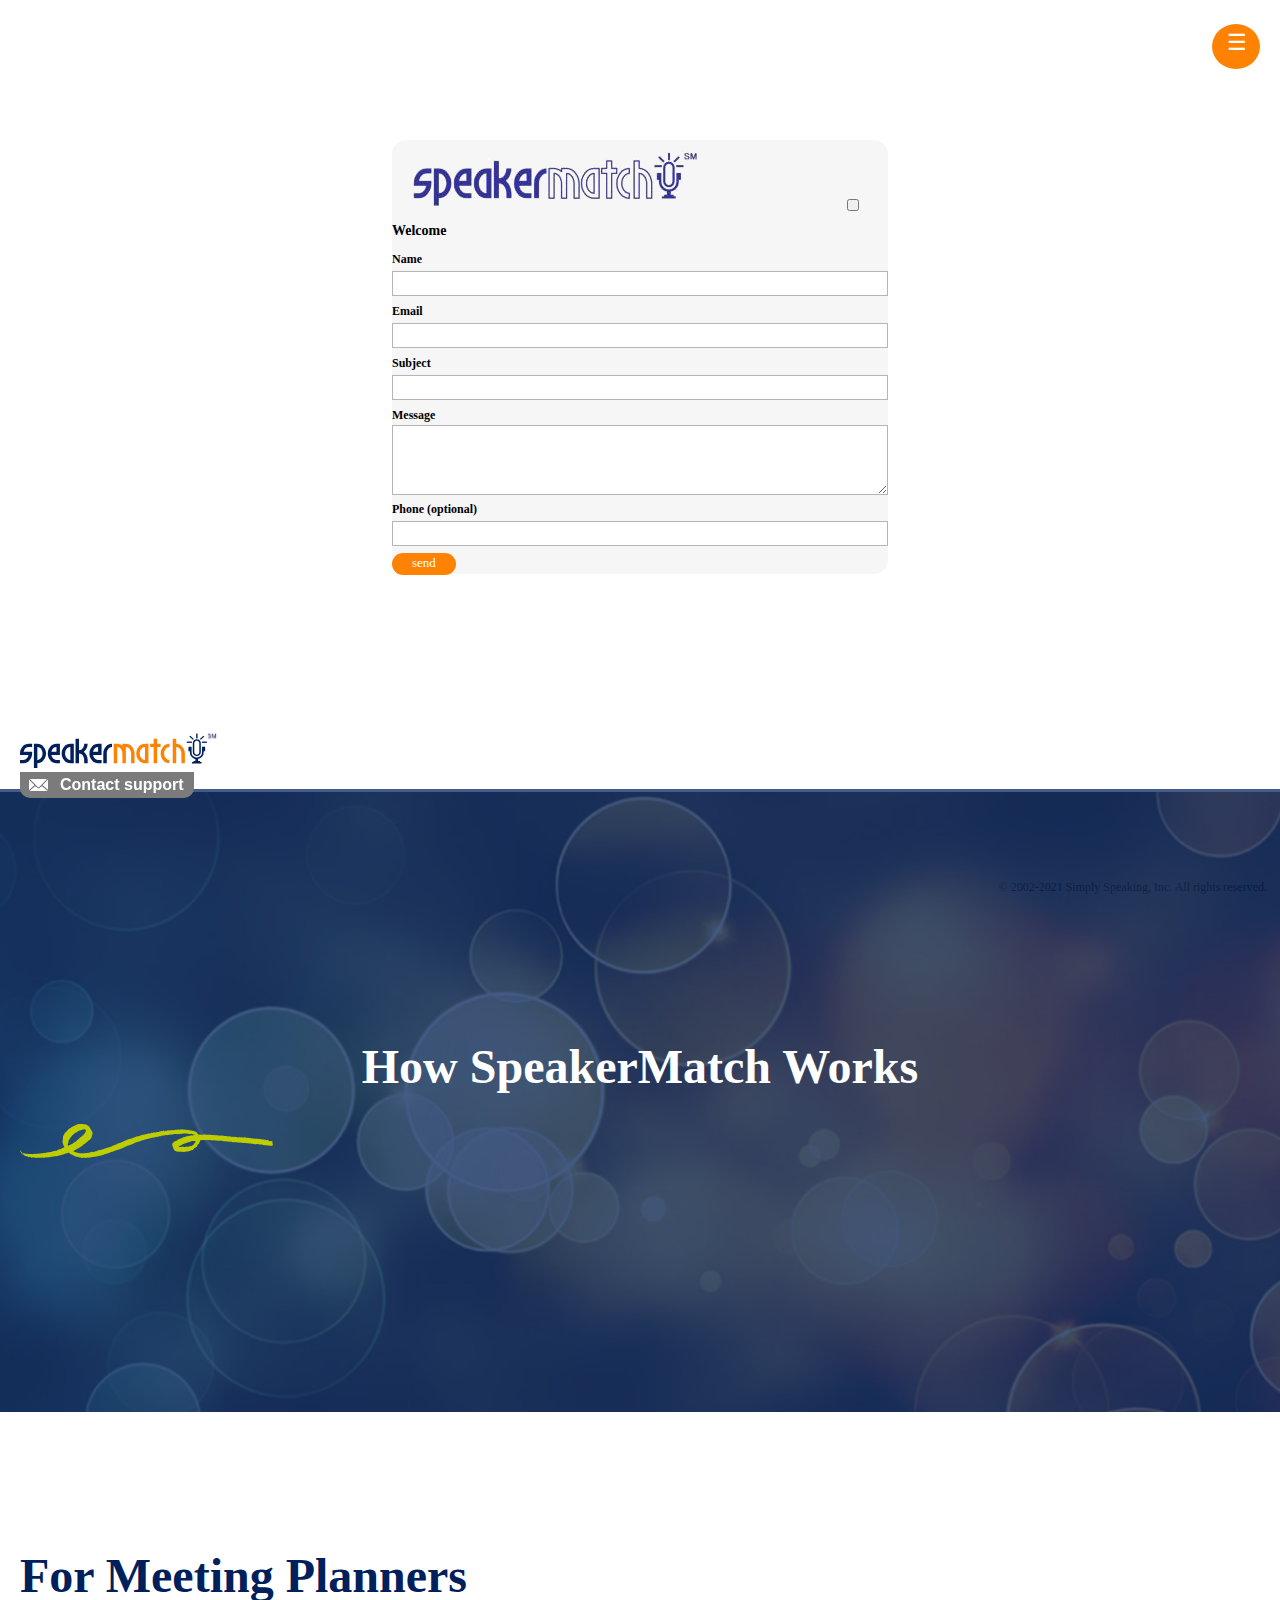
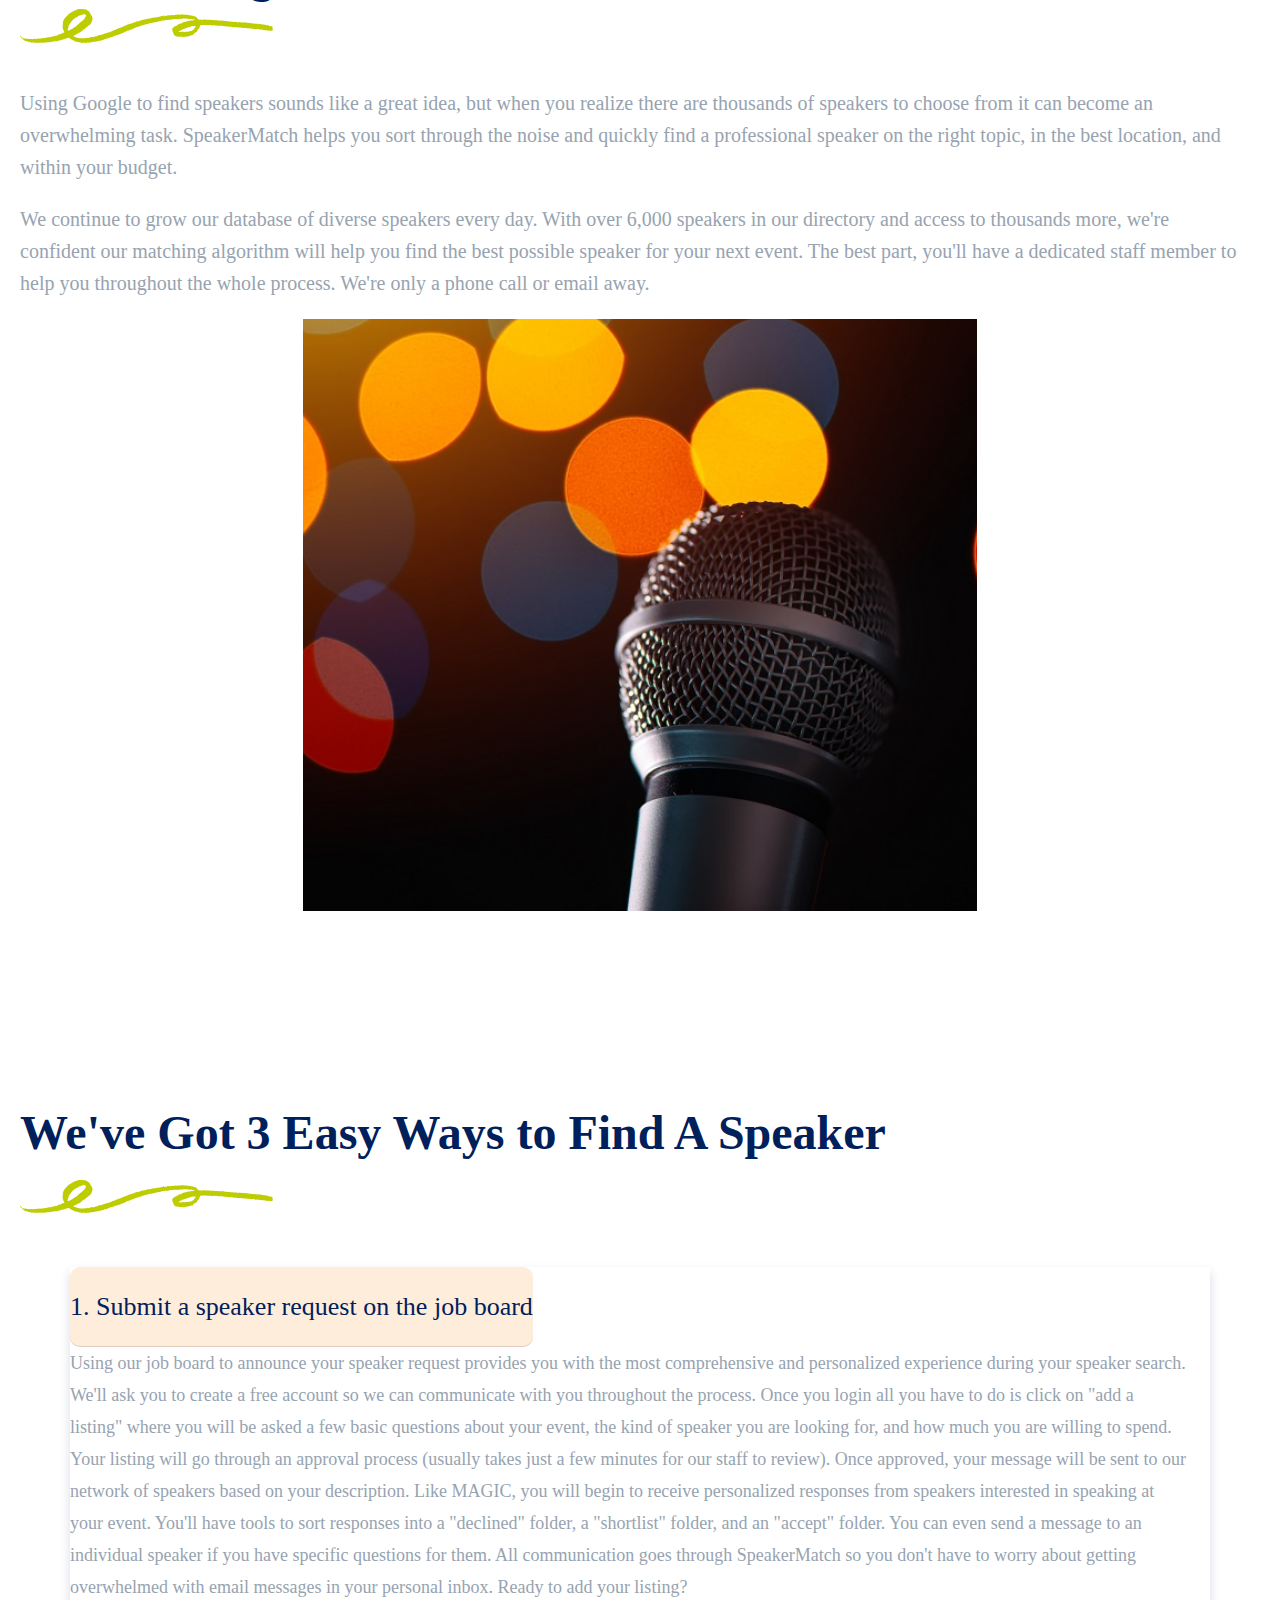
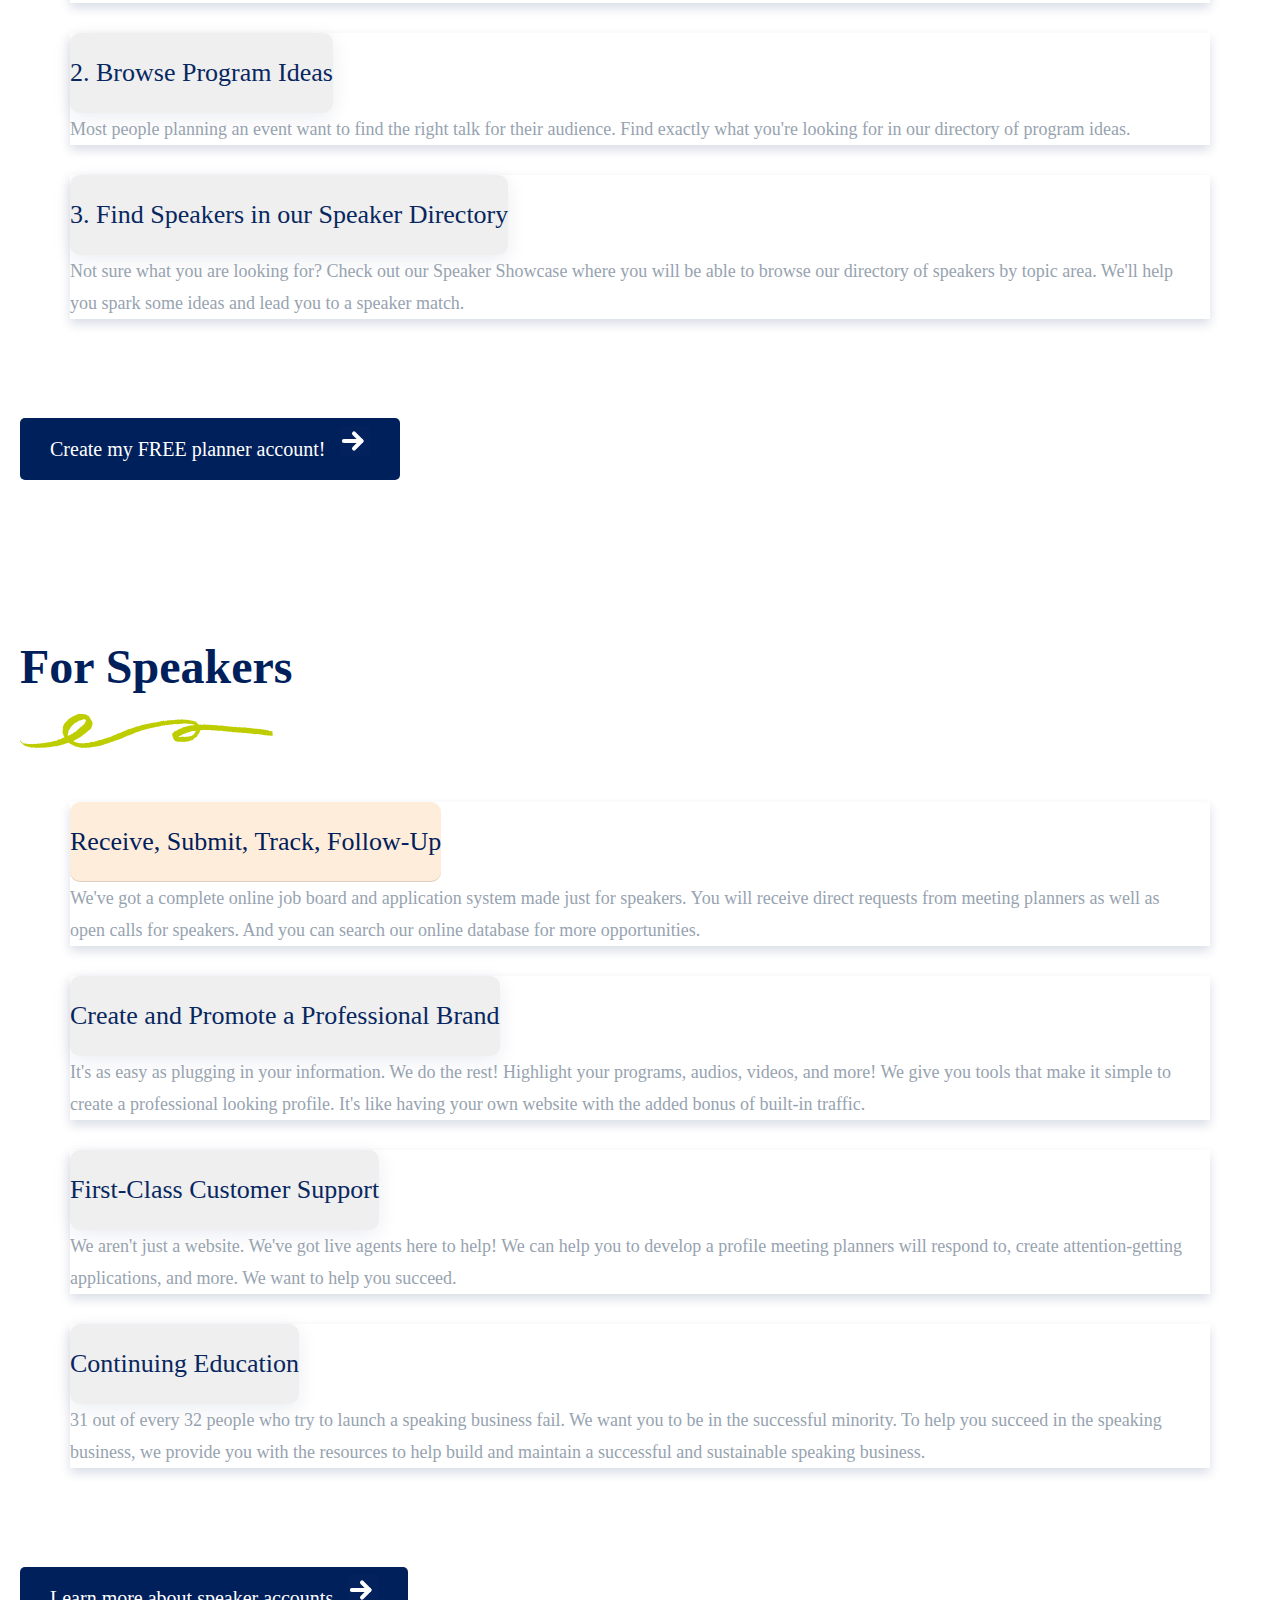
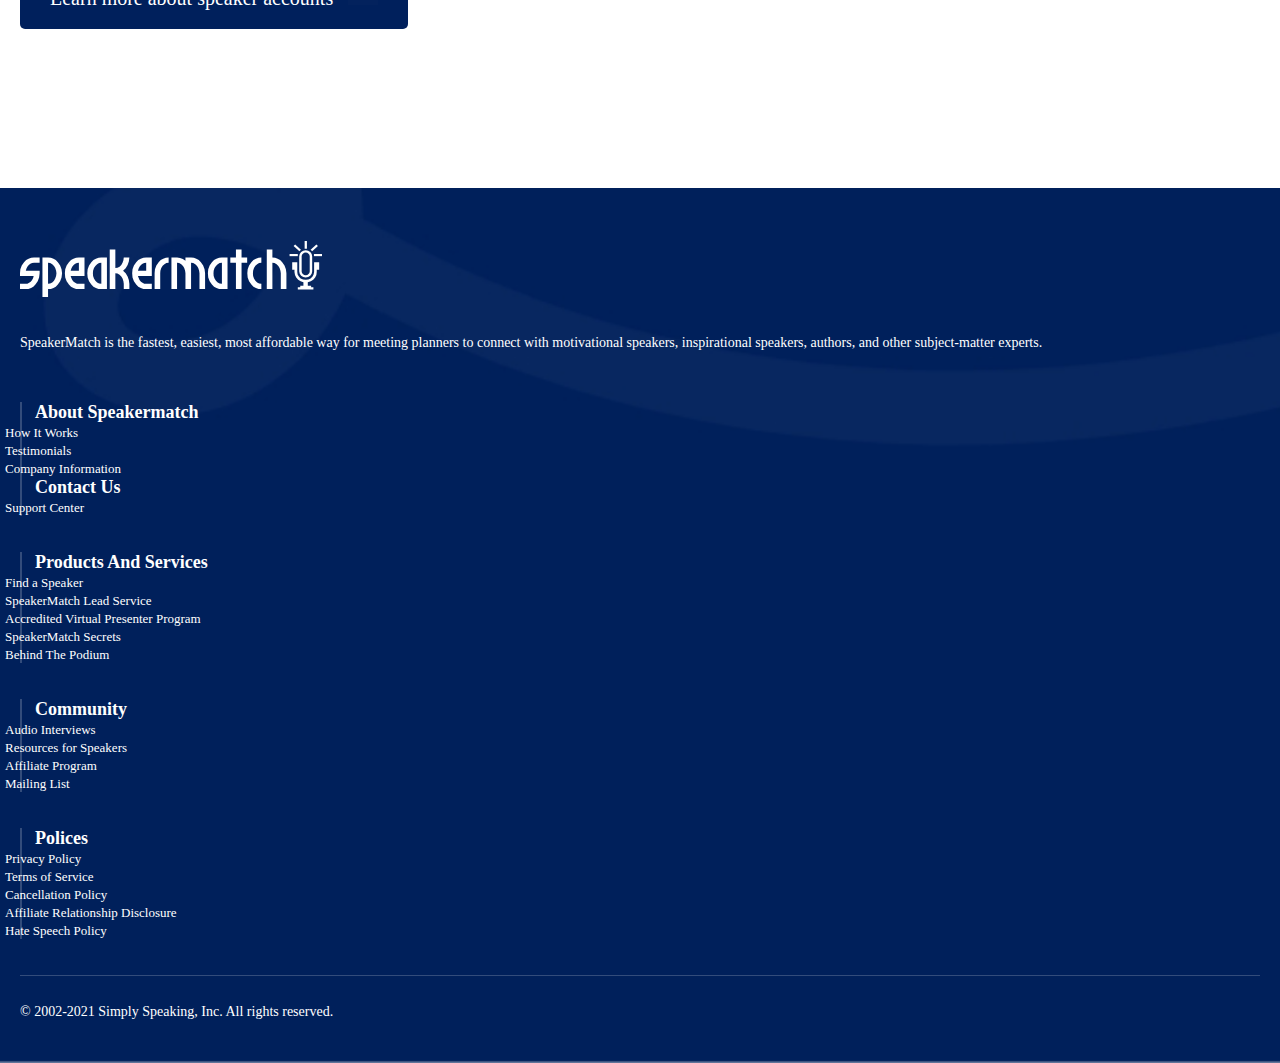
==== commit 63f07c5b: "d" ====
--- a/index.html
+++ b/index.html
@@ -156,7 +156,7 @@
 <section class="Easy-Ways-section">
 <div class="container">
 <div class="Easy-Ways-content text-center">
-<h2>How SpeakerMatch Works</h2>
+<h2>We've Got 3 Easy Ways to Find A Speaker</h2>
 <img src="img/commen-svg.svg">
 </div>
 <div class="row">
@@ -214,7 +214,7 @@
   <section class="For-Speakers-section">
   <div class="container">
   <div class="For-Speakers-content text-center">
-<h2>How SpeakerMatch Works</h2>
+<h2>For Speakers</h2>
 <img src="img/commen-svg.svg">
 </div>
   <div class="row">
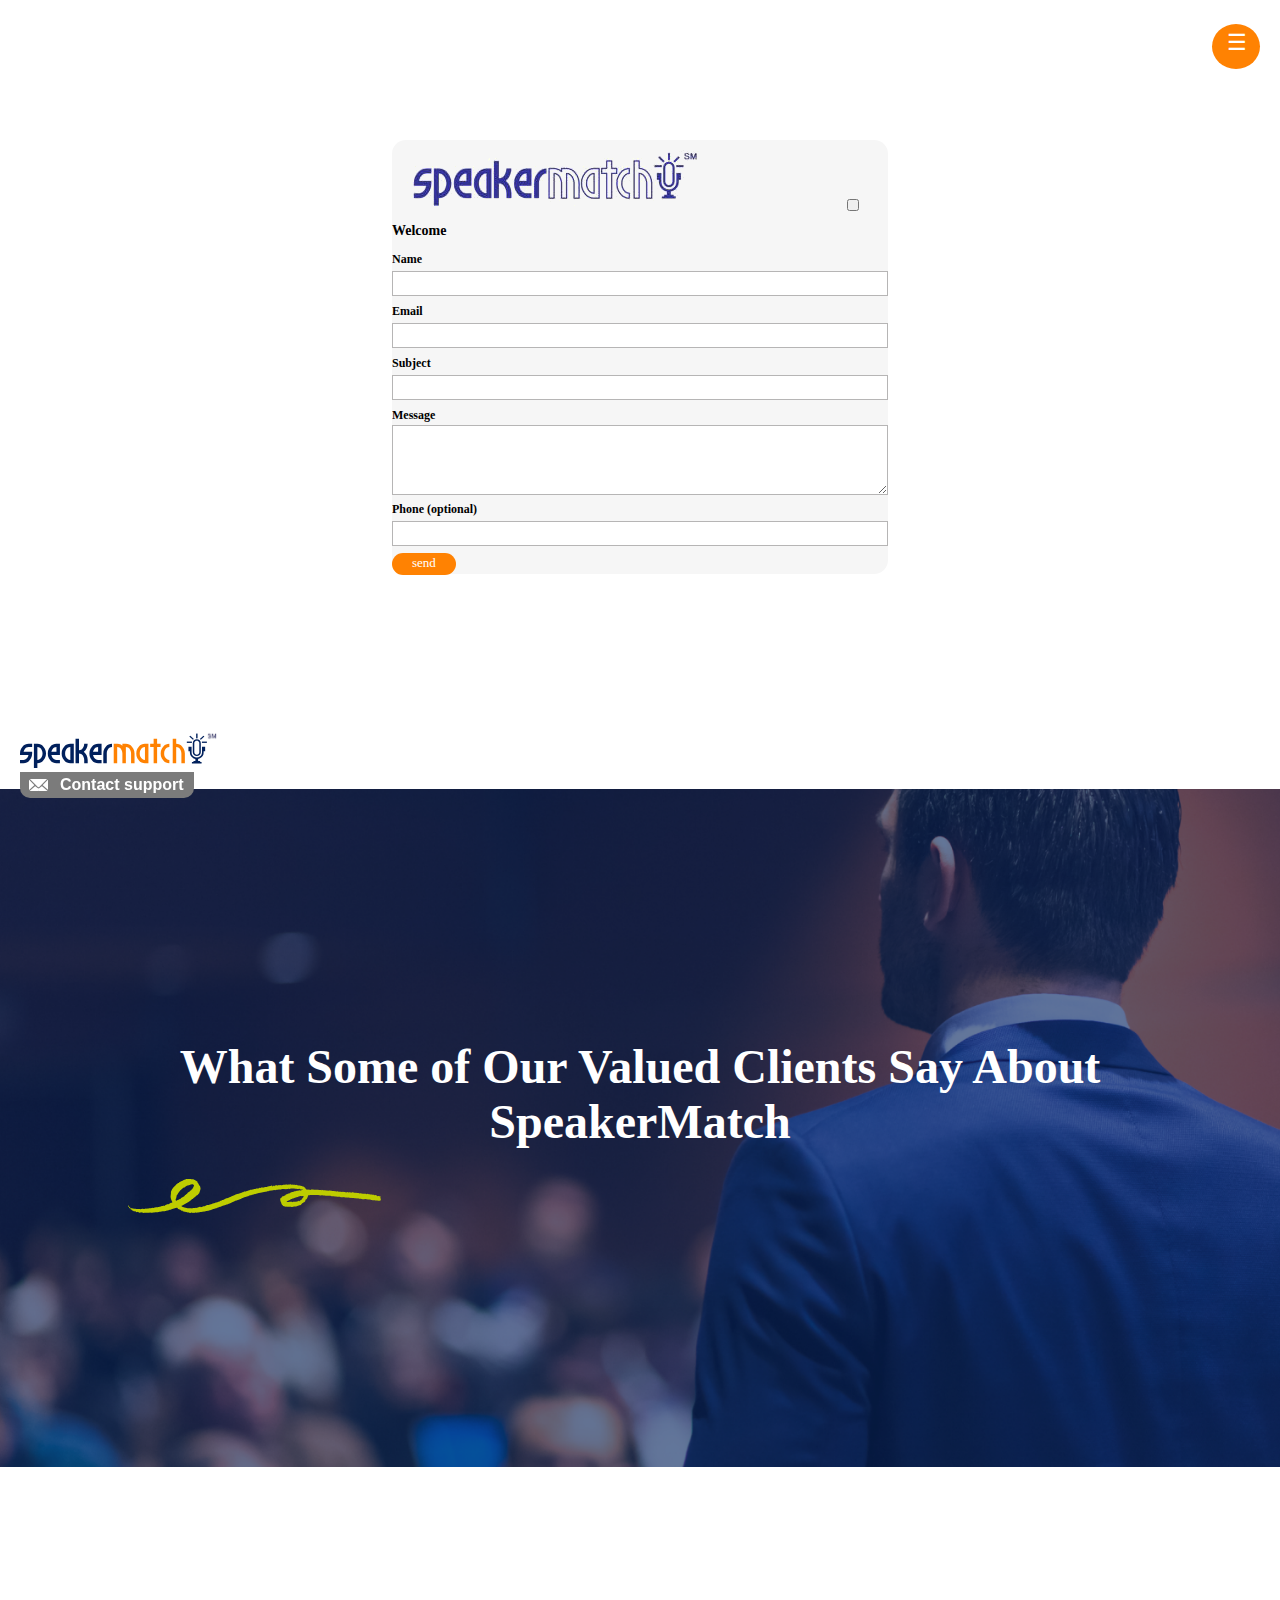
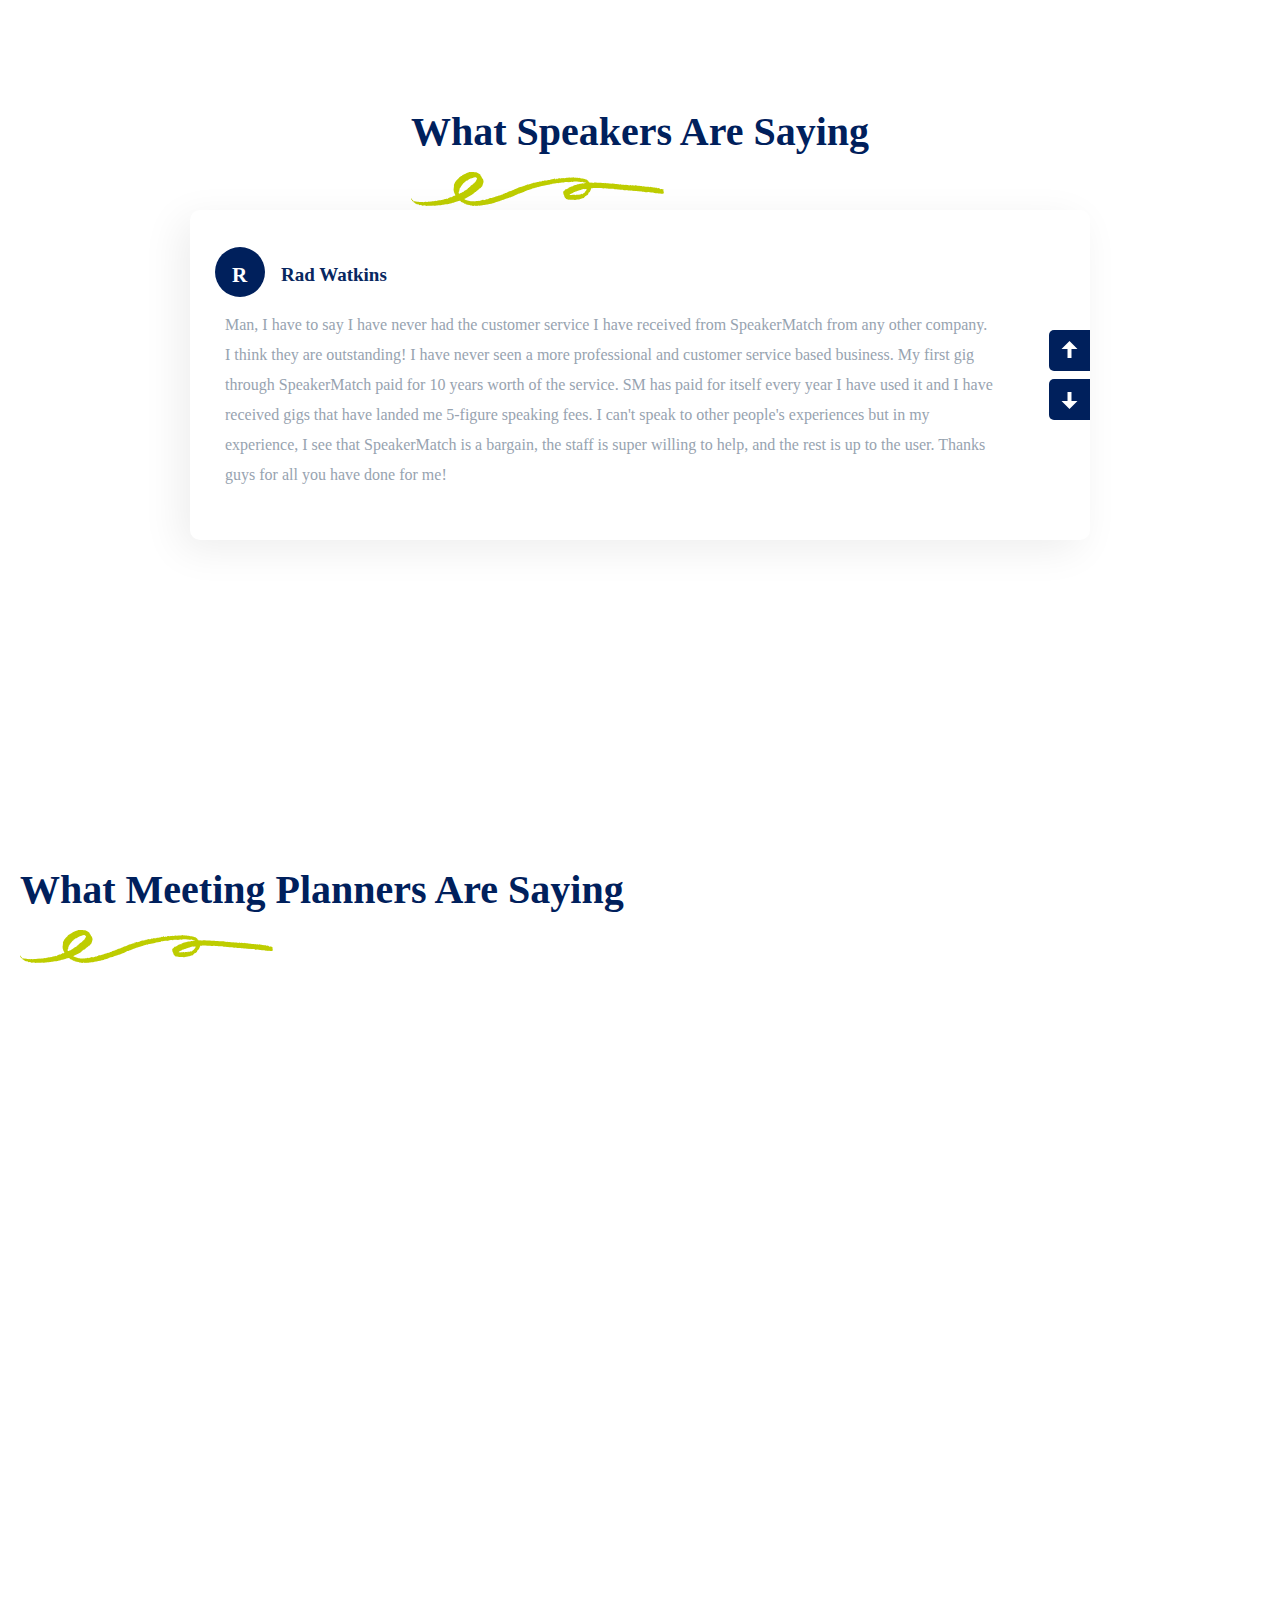
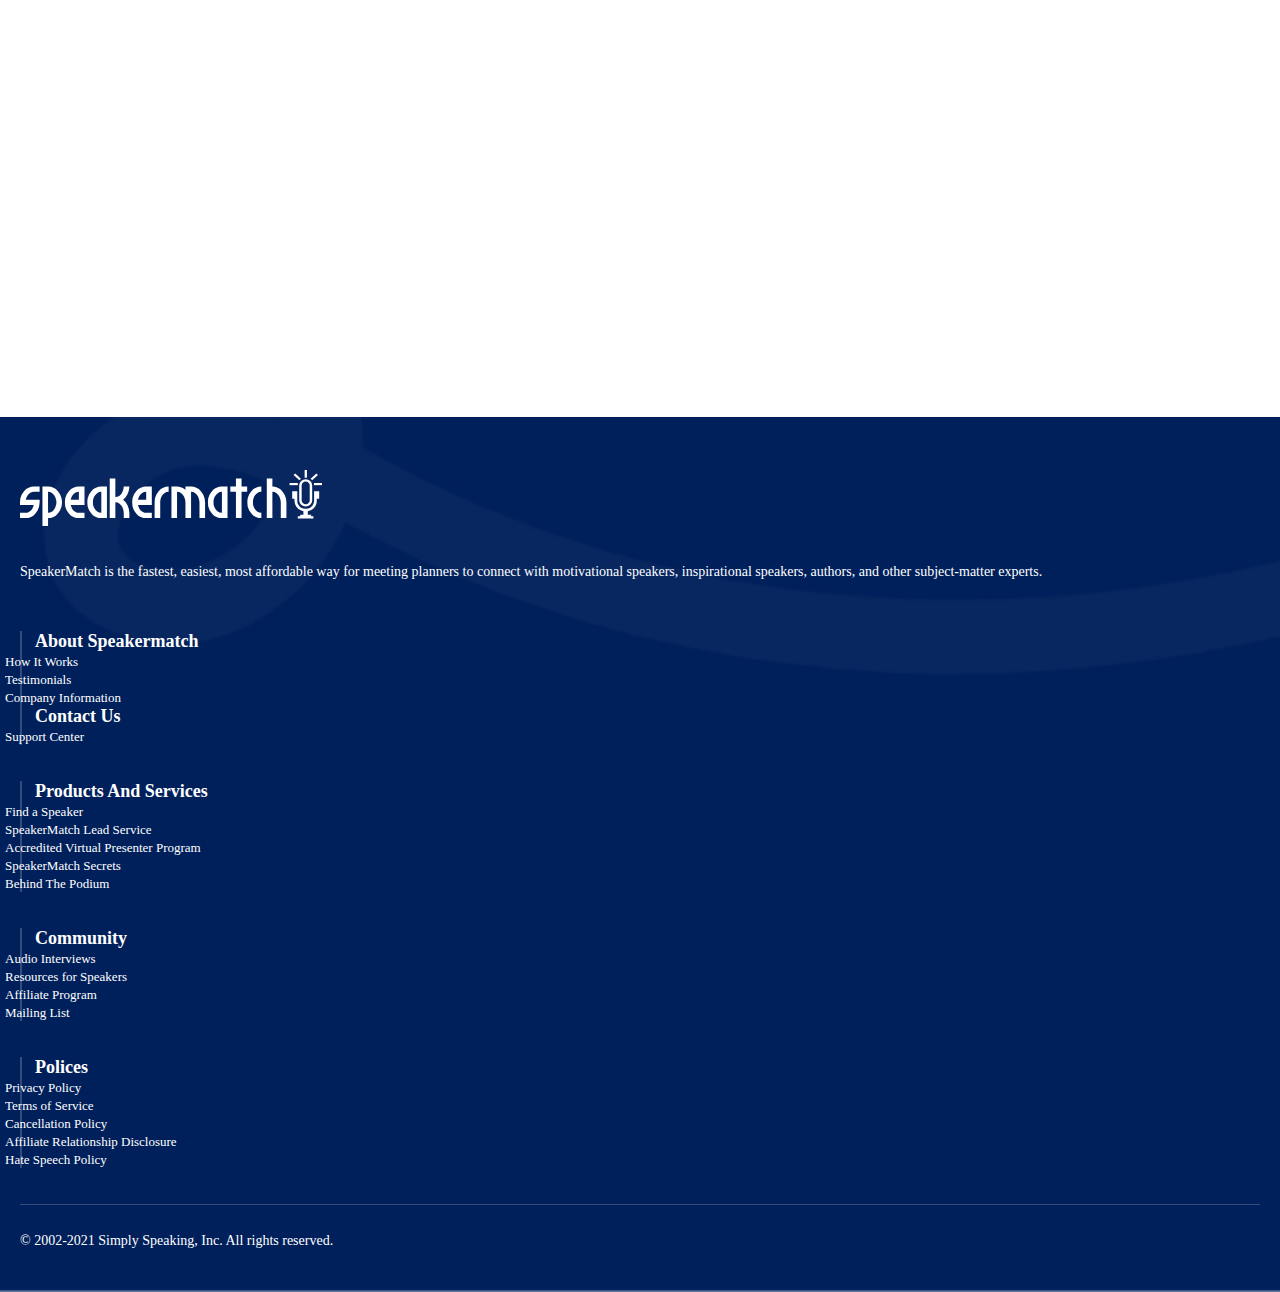
==== commit a04dedab: "allah pls" ====
--- a/index.html
+++ b/index.html
@@ -7,19 +7,24 @@
 	<link rel="shortcut icon" type="image/x-icon" href="img/favicon.ico">
 	<link rel="stylesheet" type="text/css" href="https://cdnjs.cloudflare.com/ajax/libs/font-awesome/4.7.0/css/font-awesome.min.css">
     <!-- Bootstrap CSS -->
-    
-	<link href="https://cdn.jsdelivr.net/npm/bootstrap@5.1.1/dist/css/bootstrap.min.css" rel="stylesheet" integrity="sha384-F3w7mX95PdgyTmZZMECAngseQB83DfGTowi0iMjiWaeVhAn4FJkqJByhZMI3AhiU" crossorigin="anonymous">
-	<link rel="stylesheet" type="text/css" href="css/how_it_works.css">
+    <link href="https://cdn.jsdelivr.net/npm/bootstrap@5.1.1/dist/css/bootstrap.min.css" rel="stylesheet" integrity="sha384-F3w7mX95PdgyTmZZMECAngseQB83DfGTowi0iMjiWaeVhAn4FJkqJByhZMI3AhiU" crossorigin="anonymous">
 	<link rel="stylesheet" type="text/css" href="css/style-slide.css">
 <link rel="stylesheet" type="text/css" href="css/responsive.css">
 <link rel="stylesheet" type="text/css" href="css/site.css">
 <link rel="stylesheet" type="text/css" href="css/style.css">
 <title>speakerMatch | Any Topic, Any Speaker, Any Budget!</title>
+
+
+   
+
+    
+   
   </head>
   <body>
-  
-  
-  <!-- Modal -->
+
+<div id="loadin"></div>
+
+<!-- Modal -->
 <div class="modal fade" id="exampleModal" tabindex="-1" aria-labelledby="exampleModalLabel" aria-hidden="true">
   <div class="modal-dialog">
     <div class="modal-content">
@@ -120,261 +125,906 @@
 
 
 
-<section class="header-how_it_works mt-3" id="header-section">
+<section class="header mt-3" id="header-section">
 <div class="container">
-<div class="header--how_it_works-content text-center">
-<h2>How SpeakerMatch Works</h2>
+<div class="header-content text-center">
+<h2>What Some of Our Valued Clients Say About SpeakerMatch</h2>
 <img src="img/commen-svg.svg">
 </div>
 </div>
 </section>
 
+
+
+
+
+
+
+
+<section>
+    <div class="hero">
+        <div class="title-section text-center pb-5">
+            <h2>What Speakers Are Saying</h2>
+                    <img src="img/commen-svg.svg">
+                    </div>
+    <div class="review-box">
+        <div id="slide">
+            <div class="slide-box 1">
+                <div class="profile">
+                    <h2 class="fast-letter">R</h2>
+                   
+                <div class="Name-title">
+                    <h2>Rad Watkins</h2>
+                </div>
+            </div>
+               
+                <p>Man, I have to say I have never had the customer service I have received from SpeakerMatch from any other company. I think they are outstanding! I have never seen a more professional and customer service based business. My first gig through SpeakerMatch paid for 10 years worth of the service. SM has paid for itself every year I have used it and I have received gigs that have landed me 5-figure speaking fees. I can't speak to other people's experiences but in my experience, I see that SpeakerMatch is a bargain, the staff is super willing to help, and the rest is up to the user. Thanks guys for all you have done for me!</p>
+            </div>
+            <div class="slide-box 2">
+                <div class="profile">
+                    <h2 class="fast-letter">B</h2>
+                   
+                <div class="Name-title">
+                    <h2>Becky Olsons</h2>
+                </div>
+            </div>
+               
+                <p> signed up for SpeakerMatch in order to apply for a job I saw on the job board. I did apply, and I did get the job! Well worth the investment. I LOVE getting the job alerts. Thank you for what you do. It’s actually quite awesome to have a site that posts events that we can review.</p>
+            </div>
+            <div class="slide-box 3">
+                <div class="profile">
+                    <h2 class="fast-letter">K</h2>
+                   
+                <div class="Name-title">
+                    <h2>Kimberly Ferguson</h2>
+                </div>
+            </div>
+               
+                <p>Shortly after joining, I was shortlisted… which was exciting! In just one year, I’ve landed two speaking engagements through the SpeakerMatch application process. In addition, two local organizations found me in the SpeakerMatch online directory, and hired me to facilitate their retreats. I greatly appreciate the professional development SpeakerMatch offers through conference calls. I’ve learned so much since joining. And did I mention their customer service? The SpeakerMatch team genuinely cares about its clients, and that, to me, is very important. I look forward to continuing to be a SpeakerMatch member!</p>
+            </div>
+            <div class="slide-box 4">
+                <div class="profile">
+                    <h2 class="fast-letter">D</h2>
+                   
+                <div class="Name-title">
+                    <h2>Darrell "Coach D" Andrews</h2>
+                </div>
+            </div>
+               
+                <p>Your site has been wonderful. I have booked two speaking engagements as a result of your listings. One in PA and one in Baltimore, MD. Keep up the good work!</p>
+            </div>
+
+            <div class="slide-box 5">
+                <div class="profile">
+                    <h2 class="fast-letter">K</h2>
+                   
+                <div class="Name-title">
+                    <h2>Ken Becker</h2>
+                </div>
+            </div>
+               
+                <p>As a professional speaker, I find SpeakerMatch to be my most cost effective marketing expense because it produces real leads I can match to my talents and programs.!</p>
+            </div>
+
+            <div class="slide-box 6">
+                <div class="profile">
+                    <h2 class="fast-letter">C</h2>
+                   
+                <div class="Name-title">
+                    <h2>Cheewa James</h2>
+                </div>
+            </div>
+               
+                <p>Thank you so much for putting this great service together, Bryan. I am not a no-fee, low-fee speaker, but have found that you do list organizations that pay higher amounts. The education group I booked was super pleased with what I did and have approached me to do another presentation. The lower fee organization that I did work with offered to do promotion for my new book coming out -- which is a service rendered and traded. I appreciate the easy, efficient way you have organized your service. I am a satisfied customer who has recouped the SpeakerMatch monthly fee many times over.</p>
+            </div>
+
+            <div class="slide-box 7">
+                <div class="profile">
+                    <h2 class="fast-letter">K</h2>
+                   
+                <div class="Name-title">
+                    <h2>KD Enterprises</h2>
+                </div>
+            </div>
+               
+                <p>I am very proud to be a part of SpeakerMatch. I think that you have done a great job in connecting people. I have found the web-site to be easy and very useful. So far the planners I have actually spoken with are very nice and happy that I contacted them. I love the updates, newsletters, etc. I feel apart of an organization that truly has my best interest at heart. This is a fantastic resource!!!
+
+                    Kudos to you Bryan for a business well done!</p>
+            </div>
+
+            <div class="slide-box 8">
+                <div class="profile">
+                    <h2 class="fast-letter">C</h2>
+                   
+                <div class="Name-title">
+                    <h2>Chuck Berke</h2>
+                </div>
+            </div>
+               
+                <p>I am very impressed with the manner in which you do business. I can see that you make a concerted effort to exceed expectations and so far, in my case you have. I also appreciate the lack of hype in your approach which I haven't necessarily experienced with other companies I have communicated with. Thank you for all that.</p>
+            </div>
+
+            <div class="slide-box 9">
+                <div class="profile">
+                    <h2 class="fast-letter">M</h2>
+                   
+                <div class="Name-title">
+                    <h2>Michael Mcfadden</h2>
+                </div>
+            </div>
+               
+                <p>You have surpassed my expectations. I am pleased with the continuous communication. The service has been useful and I have found engagements to apply for. Thank you for such excellent service.</p>
+            </div>
+            <div class="slide-box 10">
+                <div class="profile">
+                    <h2 class="fast-letter">V</h2>
+                   
+                <div class="Name-title">
+                    <h2>V. Celeste Fahie</h2>
+                </div>
+            </div>
+               
+                <p>I think Speaker Match is a good company with a great concept. I especially like their people skills. They keep in touch with you and have always returned my messages with a live voice (a person) calling me back. Thanks.</p>
+            </div>
+
+            <div class="slide-box 11">
+                <div class="profile">
+                    <h2 class="fast-letter">D</h2>
+                   
+                <div class="Name-title">
+                    <h2>Darrell "Coach D" Andrews</h2>
+                </div>
+            </div>
+               
+                <p>Your site has been wonderful. I have booked two speaking engagements as a result of your listings. One in PA and one in Baltimore, MD. Keep up the good work!</p>
+            </div>
+
+            <div class="slide-box 12">
+                <div class="profile">
+                    <h2 class="fast-letter">J</h2>
+                   
+                <div class="Name-title">
+                    <h2>Joanna Faulk, Ed.D.</h2>
+                </div>
+            </div>
+               
+                <p>I have had nothing but a great experience with SpeakerMatch (I didn't know it existed until a little over a week ago!)... the company I work for is searching for presenters and we have had a good response to start!
+
+                    After looking at everything I determined I should be using it for my personal self (not company)...to seek additional training opportunities in other areas that I have a specialty in... Thanks for SpeakerMatch!!!</p>
+            </div>
+
+            <div class="slide-box 13">
+                <div class="profile">
+                    <h2 class="fast-letter">P</h2>
+                   
+                <div class="Name-title">
+                    <h2>Pamela Zeimann</h2>
+                </div>
+            </div>
+               
+                <p>Wow... I'm impressed with your service. Thank you!</p>
+            </div>
+
+
+            <div class="slide-box 14">
+                <div class="profile">
+                    <h2 class="fast-letter">T</h2>
+                   
+                <div class="Name-title">
+                    <h2>Tom Beard
+                        VP of Marketing Communications</h2>
+                </div>
+            </div>
+               
+                <p>Man, I've got to tell you how impressed I am with your follow-up technique and incredible customer service! We have already received alerts for opps that fit Weldon's areas of expertise and lots of helpful emails from your company. If the next couple months prove fruitful for us, you will definitely have not only a satisfied customer, but an evangelist for your services. Thanks again for your thoughtful communication with Weldon. You guys are making us smile.</p>
+            </div>
+
+
+            <div class="slide-box 15">
+                <div class="profile">
+                    <h2 class="fast-letter">C</h2>
+                   
+                <div class="Name-title">
+                    <h2>Colleen Kettenhofen travels from Portland, Oregon.</h2>
+                </div>
+            </div>
+               
+                <p>The staff at SpeakerMatch is very responsive. They will work hard to help you achieve all of your consulting, training, and speaking goals. I recommend them!</p>
+            </div>
+
+
+            <div class="slide-box 16">
+                <div class="profile">
+                    <h2 class="fast-letter">C</h2>
+                   
+                <div class="Name-title">
+                    <h2> Connor Cunneen travels from Chicago, Illinois.</h2>
+                </div>
+            </div>
+               
+                <p>As a speaker, I have got leads and business from SpeakerMatch that I would never have got otherwise. It has more than repaid my investment. What more can you ask for?</p>
+            </div>
+
+
+            <div class="slide-box 17">
+                <div class="profile">
+                    <h2 class="fast-letter">J</h2>
+                   
+                <div class="Name-title">
+                    <h2> Jack Singer travels from Orange County, California.</h2>
+                </div>
+            </div>
+               
+                <p>When I joined SpeakerMatch, I was skeptical, thinking this was just another site luring professional speakers with visions of sudden bookings. I was dead wrong! The concept involves putting leads on the job board each week for speakers to respond to. Amazingly, I was able to book a presentation for an organization I would have never known about if I didn't see it listed on SpeakerMatch! The staff are always willing to help develop your profile and are professional and skilled at designing sites to attract meeting planners. I highly recommend SpeakerMatch, although by doing so, I'm slicing my own throat, because you will undoubtedly get more bookings that I want to selfishly save for myself.</p>
+            </div>
+
+
+            <div class="slide-box 18">
+                <div class="profile">
+                    <h2 class="fast-letter">M</h2>
+                   
+                <div class="Name-title">
+                    <h2>Mike Robinson travels from Austin, Texas.</h2>
+                </div>
+            </div>
+               
+                <p>If you think that SpeakerMatch is a scam, by all means don't use it. That will leave less competition for the posted openings for the rest of us. I've been a member for just over three months, at $49.95 a month, and I've already booked $6000 worth of speaking gigs; a traditional speakers bureau would have wanted 15-30% of that money. I am VERY pleased with SpeakerMatch. You rarely get something for nothing; I don't mind paying this monthly fee for the visibility and the genuine leads I've found.</p>
+            </div>
+
+
+            <div class="slide-box 19">
+                <div class="profile">
+                    <h2 class="fast-letter">M</h2>
+                   
+                <div class="Name-title">
+                    <h2>Mike Robinson travels from Austin, Texas.</h2>
+                </div>
+            </div>
+               
+                <p>If you think that SpeakerMatch is a scam, by all means don't use it. That will leave less competition for the posted openings for the rest of us. I've been a member for just over three months, at $49.95 a month, and I've already booked $6000 worth of speaking gigs; a traditional speakers bureau would have wanted 15-30% of that money. I am VERY pleased with SpeakerMatch. You rarely get something for nothing; I don't mind paying this monthly fee for the visibility and the genuine leads I've found.</p>
+            </div>
+
+
+            <div class="slide-box 20">
+                <div class="profile">
+                    <h2 class="fast-letter">H</h2>
+                   
+                <div class="Name-title">
+                    <h2> Hank Moore travels from Houston, Texas.</h2>
+                </div>
+            </div>
+               
+                <p>SpeakerMatch is a valuable resource for organizations which pursue success. It connects the best speakers, trainers and consultants to companies, associations and non-profit organizations. Organizations, no matter the size of their budget, can acquire quality talent, in turn serving their constituents optimally. The people behind the site are committed to the success of clients. All who participate in SpeakerMatch will benefit.</p>
+            </div>
+
+            <div class="slide-box 21">
+                <div class="profile">
+                    <h2 class="fast-letter">D</h2>
+                   
+                <div class="Name-title">
+                    <h2>Darrell "Coach D" Andrews</h2>
+                </div>
+            </div>
+               
+                <p>Your site has been wonderful. I have booked two speaking engagements as a result of your listings. One in PA and one in Baltimore, MD. Keep up the good work!</p>
+            </div>
+
+            <div class="slide-box 22">
+                <div class="profile">
+                    <h2 class="fast-letter">D</h2>
+                   
+                <div class="Name-title">
+                    <h2>Darrell "Coach D" Andrews</h2>
+                </div>
+            </div>
+               
+                <p>Your site has been wonderful. I have booked two speaking engagements as a result of your listings. One in PA and one in Baltimore, MD. Keep up the good work!</p>
+            </div>
+
+
+            <div class="slide-box 23">
+                <div class="profile">
+                    <h2 class="fast-letter">D</h2>
+                   
+                <div class="Name-title">
+                    <h2>Darrell "Coach D" Andrews</h2>
+                </div>
+            </div>
+               
+                <p>Your site has been wonderful. I have booked two speaking engagements as a result of your listings. One in PA and one in Baltimore, MD. Keep up the good work!</p>
+            </div>
+
+
+            <div class="slide-box 24">
+                <div class="profile">
+                    <h2 class="fast-letter">D</h2>
+                   
+                <div class="Name-title">
+                    <h2>Darrell "Coach D" Andrews</h2>
+                </div>
+            </div>
+               
+                <p>Your site has been wonderful. I have booked two speaking engagements as a result of your listings. One in PA and one in Baltimore, MD. Keep up the good work!</p>
+            </div>
+
+            <div class="slide-box 25">
+                <div class="profile">
+                    <h2 class="fast-letter">D</h2>
+                   
+                <div class="Name-title">
+                    <h2>Darrell "Coach D" Andrews</h2>
+                </div>
+            </div>
+               
+                <p>Your site has been wonderful. I have booked two speaking engagements as a result of your listings. One in PA and one in Baltimore, MD. Keep up the good work!</p>
+            </div>
+
+            <div class="slide-box 26">
+                <div class="profile">
+                    <h2 class="fast-letter">D</h2>
+                   
+                <div class="Name-title">
+                    <h2>Darrell "Coach D" Andrews</h2>
+                </div>
+            </div>
+               
+                <p>Your site has been wonderful. I have booked two speaking engagements as a result of your listings. One in PA and one in Baltimore, MD. Keep up the good work!</p>
+            </div>
+
+            <div class="slide-box 27">
+                <div class="profile">
+                    <h2 class="fast-letter">D</h2>
+                   
+                <div class="Name-title">
+                    <h2>Darrell "Coach D" Andrews</h2>
+                </div>
+            </div>
+               
+                <p>Your site has been wonderful. I have booked two speaking engagements as a result of your listings. One in PA and one in Baltimore, MD. Keep up the good work!</p>
+            </div>
+
+
+            <div class="slide-box 28">
+                <div class="profile">
+                    <h2 class="fast-letter">D</h2>
+                   
+                <div class="Name-title">
+                    <h2>Darrell "Coach D" Andrews</h2>
+                </div>
+            </div>
+               
+                <p>Your site has been wonderful. I have booked two speaking engagements as a result of your listings. One in PA and one in Baltimore, MD. Keep up the good work!</p>
+            </div>
+
+
+            <div class="slide-box 29">
+                <div class="profile">
+                    <h2 class="fast-letter">D</h2>
+                   
+                <div class="Name-title">
+                    <h2>Darrell "Coach D" Andrews</h2>
+                </div>
+            </div>
+               
+                <p>Your site has been wonderful. I have booked two speaking engagements as a result of your listings. One in PA and one in Baltimore, MD. Keep up the good work!</p>
+            </div>
+
+
+            <div class="slide-box 30">
+                <div class="profile">
+                    <h2 class="fast-letter">D</h2>
+                   
+                <div class="Name-title">
+                    <h2>Darrell "Coach D" Andrews</h2>
+                </div>
+            </div>
+               
+                <p>Your site has been wonderful. I have booked two speaking engagements as a result of your listings. One in PA and one in Baltimore, MD. Keep up the good work!</p>
+            </div>
+
+
+            <div class="slide-box 31">
+                <div class="profile">
+                    <h2 class="fast-letter">D</h2>
+                   
+                <div class="Name-title">
+                    <h2>Darrell "Coach D" Andrews</h2>
+                </div>
+            </div>
+               
+                <p>Your site has been wonderful. I have booked two speaking engagements as a result of your listings. One in PA and one in Baltimore, MD. Keep up the good work!</p>
+            </div>
+
+
+            <div class="slide-box 32">
+                <div class="profile">
+                    <h2 class="fast-letter">D</h2>
+                   
+                <div class="Name-title">
+                    <h2>Darrell "Coach D" Andrews</h2>
+                </div>
+            </div>
+               
+                <p>Your site has been wonderful. I have booked two speaking engagements as a result of your listings. One in PA and one in Baltimore, MD. Keep up the good work!</p>
+            </div>
+            <div class="slide-box 33">
+                <div class="profile">
+                    <h2 class="fast-letter">D</h2>
+                   
+                <div class="Name-title">
+                    <h2>Darrell "Coach D" Andrews</h2>
+                </div>
+            </div>
+               
+                <p>Your site has been wonderful. I have booked two speaking engagements as a result of your listings. One in PA and one in Baltimore, MD. Keep up the good work!</p>
+            </div>
+            <div class="slide-box 34">
+                <div class="profile">
+                    <h2 class="fast-letter">D</h2>
+                   
+                <div class="Name-title">
+                    <h2>Darrell "Coach D" Andrews</h2>
+                </div>
+            </div>
+               
+                <p>Your site has been wonderful. I have booked two speaking engagements as a result of your listings. One in PA and one in Baltimore, MD. Keep up the good work!</p>
+            </div>
+            <div class="slide-box 35">
+                <div class="profile">
+                    <h2 class="fast-letter">D</h2>
+                   
+                <div class="Name-title">
+                    <h2>Darrell "Coach D" Andrews</h2>
+                </div>
+            </div>
+               
+                <p>Your site has been wonderful. I have booked two speaking engagements as a result of your listings. One in PA and one in Baltimore, MD. Keep up the good work!</p>
+            </div>
+            <div class="slide-box 36">
+                <div class="profile">
+                    <h2 class="fast-letter">D</h2>
+                   
+                <div class="Name-title">
+                    <h2>Darrell "Coach D" Andrews</h2>
+                </div>
+            </div>
+               
+                <p>Your site has been wonderful. I have booked two speaking engagements as a result of your listings. One in PA and one in Baltimore, MD. Keep up the good work!</p>
+            </div>
+            <div class="slide-box 37">
+                <div class="profile">
+                    <h2 class="fast-letter">D</h2>
+                   
+                <div class="Name-title">
+                    <h2>Darrell "Coach D" Andrews</h2>
+                </div>
+            </div>
+               
+                <p>Your site has been wonderful. I have booked two speaking engagements as a result of your listings. One in PA and one in Baltimore, MD. Keep up the good work!</p>
+            </div>
+            <div class="slide-box 38">
+                <div class="profile">
+                    <h2 class="fast-letter">D</h2>
+                   
+                <div class="Name-title">
+                    <h2>Darrell "Coach D" Andrews</h2>
+                </div>
+            </div>
+               
+                <p>Your site has been wonderful. I have booked two speaking engagements as a result of your listings. One in PA and one in Baltimore, MD. Keep up the good work!</p>
+            </div>
+            <div class="slide-box 39">
+                <div class="profile">
+                    <h2 class="fast-letter">D</h2>
+                   
+                <div class="Name-title">
+                    <h2>Darrell "Coach D" Andrews</h2>
+                </div>
+            </div>
+               
+                <p>Your site has been wonderful. I have booked two speaking engagements as a result of your listings. One in PA and one in Baltimore, MD. Keep up the good work!</p>
+            </div>
+            <div class="slide-box 40">
+                <div class="profile">
+                    <h2 class="fast-letter">D</h2>
+                   
+                <div class="Name-title">
+                    <h2>Darrell "Coach D" Andrews</h2>
+                </div>
+            </div>
+               
+                <p>Your site has been wonderful. I have booked two speaking engagements as a result of your listings. One in PA and one in Baltimore, MD. Keep up the good work!</p>
+            </div>
+
+
+        </div>
+        <div class="sidebar">
+           <img id="prev" src="img/top.svg" alt="">
+           <img id="next" src="img/bottom.svg" alt="">
+        </div>
+    
+    </div>
+        </div>
+    </section>
+<section>
+<div class="container2">
+<div class="title-section text-center">
+					<h2>What Meeting Planners Are Saying</h2>
+							<img src="img/commen-svg.svg">
+							</div>
+<div class="row justify-content-center">
+<div class="col-lg-12 col-md-12 col-sm-12 justify-content-center">
+<div class="slider-wrap" style="">
+  <div id="card-slider" class="slider">
   
-  <section class="for-metting">
-  <div class="container">
-  <div class="row">
-  <div class="col-lg-6 col-m-6 col-s-12">
-  <div class="for-metting-content">
-  <h2>For Meeting Planners</h2>
-  <img src="img/commen-svg.svg">
-  
-  <p class="for-metting-content-p">Using Google to find speakers sounds like a great idea, but when you realize there are thousands of speakers to choose from it can become an overwhelming task. SpeakerMatch helps you sort through the noise and quickly find a professional speaker on the right topic, in the best location, and within your budget.</p>
-
-  <p>We continue to grow our database of diverse speakers every day. With over 6,000 speakers in our directory and access to thousands more, we're confident our matching algorithm will help you find the best possible speaker for your next event. The best part, you'll have a dedicated staff member to help you throughout the whole process. We're only a phone call or email away.</p>
-  </div>
-  </div>
-   <div class="col-lg-6 col-m-6 col-s-12">
-  <div class="for-metting-image">
-    <img src="img/speker.png">
-  </div>
-  </div>
-  </div>
-  </div>
-  
+    <div class="slider-item">
+        <div class="animation-card_image">
+             <div class="d-flex fast-letter2"><h3>M</h3>
+                      
+                                </div>
+        </div>
+        <div class="animation-card_content">
+             <div class="d-flex"> <span class="name2">Marie Hoskins</span></div>
+            <p class="">This service was EXCEPTIONAL!!!! When I started out on this task, I had no idea how I would be able to come up with 3 nationally recognized speakers in such a short period of time for an event quickly approaching. This streamlined the whole process and shortened the completion time considerably. I will definitely use this service again.The quality of your candidate pool is AWESOME!!!!</p>
+          
+        </div>
+    </div>
+     <div class="slider-item">
+        <div class="animation-card_image">
+             <div class="d-flex fast-letter2"><h3>A</h3>
+                      
+                                </div>
+        </div>
+        <div class="animation-card_content">
+             <div class="d-flex"> <span class="name2">AAPC Stratford Chapter President-Elect</span></div>
+            <p class=""> did receive quite a lot of responses w/most of them being right on the nose. I'm still sifting thru and talking it out w/the committee. This site is fantastic!! I'm so glad I found it. It's the only site I found that lets you build your own profile, and the responses you receive REALLY fit your needs. LOVE IT!</p>
+          
+        </div>
+    </div>
+      <div class="slider-item">
+        <div class="animation-card_image">
+             <div class="d-flex fast-letter2"><h3>E</h3>
+                      
+                                </div>
+        </div>
+        <div class="animation-card_content">
+             <div class="d-flex"> <span class="name2">Edie Prescod
+The Cancer Instutitute of NJ</span></div>
+            <p class="">am so thankful I found your website. Wow! What a great resource your company is! I received 14 responses already and many of them were very good. I need to ask you again... Do we have to pay a fee for your service? (No.)</p>
+          
+        </div>
+    </div>
+      <div class="slider-item">
+        <div class="animation-card_image">
+             <div class="d-flex fast-letter2"><h3>W</h3>
+                      
+                                </div>
+        </div>
+        <div class="animation-card_content">
+             <div class="d-flex"> <span class="name2">Lisa Bondy
+Housing Research and Development</span></div>
+            <p class=""> will definitely let people know about this service, it saves us so much time in research when the speakers come to us. :) Thanks.</p>
+          
+        </div>
+    </div>
+   <div class="slider-item">
+        <div class="animation-card_image">
+             <div class="d-flex fast-letter2"><h3>M</h3>
+                      
+                                </div>
+        </div>
+        <div class="animation-card_content">
+             <div class="d-flex"> <span class="name2">MJ Armstrong
+Bayer CropScience</span></div>
+            <p class="">What a great site you have! You should be very proud. I was very impressed on the professionalism and immediate responses I received. We will definitely keep you in mind for our future events.</p>
+          
+        </div>
+    </div>
+	   <div class="slider-item">
+        <div class="animation-card_image">
+             <div class="d-flex fast-letter2"><h3>S</h3>
+                      
+                                </div>
+        </div>
+        <div class="animation-card_content">
+             <div class="d-flex"> <span class="name2">Sixth Star Entertainment & Marketing</span></div>
+            <p class="">May I tell you how pleased we are with SpeakerMatch. We discovered your service quite by accident, and we are very happy that we did. As a large supplier of lecturers, instructors and speakers to major cruise lines and resorts, we found ourselves in a situation were we required a qualified speaker in very short time. The SpeakerMatch service served us beautifully. Within 24 hours, we found ten top-notch speakers with the expertise we were looking for... needless to say we were able to solve our concern.</p>
+          
+        </div>
+    </div>
+	
+	
+	   <div class="slider-item">
+        <div class="animation-card_image">
+             <div class="d-flex fast-letter2"><h3>A</h3>
+                      
+                                </div>
+        </div>
+        <div class="animation-card_content">
+             <div class="d-flex"> <span class="name2">Anonymous</span></div>
+            <p class="">You do provide a wonderful service, and I plan on telling everyone who is in event planning about you. I found you through doing a Google search on speakers.</p>
+          
+        </div>
+    </div>
+	
+	   <div class="slider-item">
+        <div class="animation-card_image">
+             <div class="d-flex fast-letter2"><h3>R</h3>
+                      
+                                </div>
+        </div>
+        <div class="animation-card_content">
+             <div class="d-flex"> <span class="name2">Richard Alcorn</span></div>
+            <p class="">received many responses from highly qualified speakers that we may be able to use in the future. I was very pleased with the service that you provide, and it made my job a lot easier.</p>
+          
+        </div>
+    </div>
+	
+	
+	   <div class="slider-item">
+        <div class="animation-card_image">
+             <div class="d-flex fast-letter2"><h3>R</h3>
+                      
+                                </div>
+        </div>
+        <div class="animation-card_content">
+             <div class="d-flex"> <span class="name2">Rebekah Bunger
+               Bayer Becker</span></div>
+            <p class="">...we have found a speaker. It was definitely due to the site. I received about 30 inquires. I thank you for posting our need on your site.</p>
+          
+        </div>
+    </div>
+	
+	
+	   <div class="slider-item">
+        <div class="animation-card_image">
+             <div class="d-flex fast-letter2"><h3>T</h3>
+                      
+                                </div>
+        </div>
+        <div class="animation-card_content">
+             <div class="d-flex"> <span class="name2">Tawnya Given Sherer
+                 Chester County Chamber of Commerce</span></div>
+            <p class="">First, please let me say thank you for replying to our request so quickly. Wow, and what a response we've had. I can't tell you how excited we are that so many [speakers] took an interest. And I must say that I am extremely impressed... Thank you for your help.</p>
+          
+        </div>
+    </div>
+	
+	   <div class="slider-item">
+        <div class="animation-card_image">
+             <div class="d-flex fast-letter2"><h3>A</h3>
+                      
+                                </div>
+        </div>
+        <div class="animation-card_content">
+             <div class="d-flex"> <span class="name2">Anonymous</span></div>
+            <p class="">SpeakerMatch was an excellent tool. It provided many outlets to speakers I otherwise wouldn't have known about. We were looking for someone simply for our small company Christmas party and were able to find someone QUICKLY AND EFFORTLESSLY. Once our information was posted, I just sat back and let the speaker responses come to me. I think whether you are looking for a speaker for a big event or small event you will DEFINITELY find a speaker by using SpeakerMatch!</p>
+          
+        </div>
+    </div>
+	
+	   <div class="slider-item">
+        <div class="animation-card_image">
+             <div class="d-flex fast-letter2"><h3>S</h3>
+                      
+                                </div>
+        </div>
+        <div class="animation-card_content">
+             <div class="d-flex"> <span class="name2">S. Charles Selden, Ph.D.
+                 NIH Extramural Staff Training Officer</span></div>
+            <p class="">We are greatful for your excellent service... saved us so much time, provided excellent speaker candidates, the audio clips are a real plus, and the links to the speaker's web sites, e-mail, and the applicant cover letters are all excellent. Thanks so much for your help; we expect to decide on who among these wonderful speakers to hire for our event in just a few days.</p>
+          
+        </div>
+    </div>
+	
+	   <div class="slider-item">
+        <div class="animation-card_image">
+             <div class="d-flex fast-letter2"><h3>L</h3>
+                      
+                                </div>
+        </div>
+        <div class="animation-card_content">
+             <div class="d-flex"> <span class="name2">Liza Baccari, CPC
+                    Surgical Coordinator</span></div>
+            <p class="">I've received many responses to date, and I've got about 8 - 10 proposals that we are considering... I know I said it before, and maybe since I'm a rookie at this kind of thing, I just don't know what else is out there on the web, but I just think your site is the best!!! You make it so easy for us. Your service really does all the work involved in the research! All I have to do is pick! Thanks for your help.</p>
+          
+        </div>
+    </div>
+	
+	   <div class="slider-item">
+        <div class="animation-card_image">
+             <div class="d-flex fast-letter2"><h3>H</h3>
+                      
+                                </div>
+        </div>
+        <div class="animation-card_content">
+             <div class="d-flex"> <span class="name2">Heather Davis, WCP-BES
+                     WorkSource Spokane</span></div>
+            <p class="">SpeakerMatch was a wonderful tool to use to find a speaker. It's all the information I needed to at least pick a speaker that would fit my needs. And the turnaround was great! Within 24 hours both speakers I contacted responded to me and the discussion began!</p>
+          
+        </div>
+    </div>
+	
+	   <div class="slider-item">
+        <div class="animation-card_image">
+             <div class="d-flex fast-letter2"><h3>J</h3>
+                      
+                                </div>
+        </div>
+        <div class="animation-card_content">
+             <div class="d-flex"> <span class="name2">John Taylor</span></div>
+            <p class=""> have it down to two great speakers. Will make a decision shortly. This site is exactly what I have been looking for!</p>
+          
+        </div>
+    </div>
+	
+	   <div class="slider-item">
+        <div class="animation-card_image">
+             <div class="d-flex fast-letter2"><h3>S</h3>
+                      
+                                </div>
+        </div>
+        <div class="animation-card_content">
+             <div class="d-flex"> <span class="name2">Shawn Jones Ready Mix USA</span></div>
+            <p class="">We have actually booked a couple of terrific people offering to come and speak to our humble group from your site! Thank you so much! This is going to be one of our most interesting years ever thanks to SpeakerMatch!</p>
+          
+        </div>
+    </div>
+	
+	   <div class="slider-item">
+        <div class="animation-card_image">
+             <div class="d-flex fast-letter2"><h3>J</h3>
+                      
+                                </div>
+        </div>
+        <div class="animation-card_content">
+             <div class="d-flex"> <span class="name2">Jessi Johnson
+                       Seniors in Service</span></div>
+            <p class="">was very pleased with SpeakerMatch and have booked a speaker! Thanks for your service.</p>
+          
+        </div>
+    </div>
+	
+	   <div class="slider-item">
+        <div class="animation-card_image">
+             <div class="d-flex fast-letter2"><h3>K</h3>
+                      
+                                </div>
+        </div>
+        <div class="animation-card_content">
+             <div class="d-flex"> <span class="name2">Karen O'Brien</span></div>
+            <p class="">I am very happy I have found this site and will certainly use it again.</p>
+          
+        </div>
+    </div>
+	
+	
+	   <div class="slider-item">
+        <div class="animation-card_image">
+             <div class="d-flex fast-letter2"><h3>K</h3>
+                      
+                                </div>
+        </div>
+        <div class="animation-card_content">
+             <div class="d-flex"> <span class="name2">Kelly L. Clark
+                  CM/ECF Training Specialist</span></div>
+            <p class="">was very pleased with SpeakerMatch and have booked a speaker! Thanks for your service.</p>
+          
+        </div>
+    </div>
+	
+	
+	   <div class="slider-item">
+        <div class="animation-card_image">
+             <div class="d-flex fast-letter2"><h3>M</h3>
+                      
+                                </div>
+        </div>
+        <div class="animation-card_content">
+             <div class="d-flex"> <span class="name2">Miriam Attenoukon
+                          Indiana University</span></div>
+            <p class="">was very pleased with SpeakerMatch and have booked a speaker! Thanks for your service.</p>
+          
+        </div>
+    </div>
+	
+	</div>
+</div>
+</div>
+</div>
+</div>
+
 </section>
 
-<section class="Easy-Ways-section">
-<div class="container">
-<div class="Easy-Ways-content text-center">
-<h2>We've Got 3 Easy Ways to Find A Speaker</h2>
-<img src="img/commen-svg.svg">
-</div>
-<div class="row">
-<div class="accordion" id="accordionExample">
-  <div class="accordion-item">
-    <h2 class="accordion-header" id="headingOne">
-      <button class="Easy-Ways-list accordion-button" data-bs-toggle="collapse" data-bs-target="#collapseOne" aria-expanded="true" aria-controls="collapseOne">
-       1. Submit a speaker request on the job board
-      </button>
-    </h2>
-    <div id="collapseOne" class="accordion-collapse collapse show" aria-labelledby="headingOne" data-bs-parent="#accordionExample">
-      <div class="accordion-body">
-    <p> Using our job board to announce your speaker request provides you with the most comprehensive and personalized experience during your speaker search. We'll ask you to create a free account so we can communicate with you throughout the process. Once you login all you have to do is click on "add a listing" where you will be asked a few basic questions about your event, the kind of speaker you are looking for, and how much you are willing to spend. Your listing will go through an approval process (usually takes just a few minutes for our staff to review). Once approved, your message will be sent to our network of speakers based on your description. Like MAGIC, you will begin to receive personalized responses from speakers interested in speaking at your event. You'll have tools to sort responses into a "declined" folder, a "shortlist" folder, and an "accept" folder. You can even send a message to an individual speaker if you have specific questions for them. All communication goes through SpeakerMatch so you don't have to worry about getting overwhelmed with email messages in your personal inbox. Ready to add your listing?</p>
-      </div>
-    </div>
-  </div>
-  <div class="accordion-item">
-    <h2 class="accordion-header" id="headingTwo">
-      <button class="Easy-Ways-list accordion-button collapsed" type="button" data-bs-toggle="collapse" data-bs-target="#collapseTwo" aria-expanded="false" aria-controls="collapseTwo">
-     2. Browse Program Ideas
-      </button>
-    </h2>
-    <div id="collapseTwo" class="accordion-collapse collapse" aria-labelledby="headingTwo" data-bs-parent="#accordionExample">
-      <div class="accordion-body">
-       <p>Most people planning an event want to find the right talk for their audience. Find exactly what you're looking for in our directory of program ideas.</p>
-      </div>
-    </div>
-  </div>
-  <div class="accordion-item">
-    <h2 class="accordion-header" id="headingThree">
-      <button class="Easy-Ways-list accordion-button collapsed" type="button" data-bs-toggle="collapse" data-bs-target="#collapseThree" aria-expanded="false" aria-controls="collapseThree">
-   3. Find Speakers in our Speaker Directory
-      </button>
-    </h2>
-    <div id="collapseThree" class="accordion-collapse collapse" aria-labelledby="headingThree" data-bs-parent="#accordionExample">
-      <div class="accordion-body">
-      <p> Not sure what you are looking for? Check out our Speaker Showcase where you will be able to browse our directory of speakers by topic area. We'll help you spark some ideas and lead you to a speaker match.</p>
-      </div>
-    </div>
-  </div>
-</div>
-</div>
-
-<div class="row">
-<div class="account text-center">
-<a href="">Create my FREE planner account! <img src="img/to-right-svgrepo-com.png" style="margin-left:10px;"></a>
-</div>
-</div>
-</div>
-
-</section>
-  
-  
-  
-  <section class="For-Speakers-section">
-  <div class="container">
-  <div class="For-Speakers-content text-center">
-<h2>For Speakers</h2>
-<img src="img/commen-svg.svg">
-</div>
-  <div class="row">
-  <div class="col-lg-6 col-md-12 col-sm-12">
-  <div class="accordion accordion2" id="accordionExample">
-  <div class="accordion-item accordion-item2">
-    <h2 class="accordion-header" id="headingOne">
-      <button class="For-Speakers-list accordion-button " data-bs-toggle="collapse" data-bs-target="#collapseFour" aria-expanded="true" aria-controls="collapseOne">
-       Receive, Submit, Track, Follow-Up
-      </button>
-    </h2>
-    <div id="collapseFour" class="accordion-collapse collapse show" aria-labelledby="headingOne" data-bs-parent="#accordionExample">
-      <div class="accordion-body">
-    <p>We've got a complete online job board and application system made just for speakers. You will receive direct requests from meeting planners as well as open calls for speakers. And you can search our online database for more opportunities.</p>
-      </div>
-    </div>
-  </div>
-  <div class="accordion-item accordion-item2">
-    <h2 class="accordion-header" id="headingThree">
-      <button class="For-Speakers-list accordion-button collapsed" type="button" data-bs-toggle="collapse" data-bs-target="#collapseFive" aria-expanded="false" aria-controls="collapseThree">
-   Create and Promote a Professional Brand
-      </button>
-    </h2>
-    <div id="collapseFive" class="accordion-collapse collapse" aria-labelledby="headingThree" data-bs-parent="#accordionExample">
-      <div class="accordion-body">
-      <p>It's as easy as plugging in your information. We do the rest! Highlight your programs, audios, videos, and more! We give you tools that make it simple to create a professional looking profile. It's like having your own website with the added bonus of built-in traffic.</p>
-      </div>
-    </div>
-  </div>
-</div>
-  </div>
-  
-    <div class="col-lg-6 col-md-12 col-sm-12">
-  <div class="accordion accordion2" id="accordionExample">
-  <div class="accordion-item accordion-item">
-    <h2 class="accordion-header" id="headingOne">
-      <button class="For-Speakers-list accordion-button collapsed" data-bs-toggle="collapse" data-bs-target="#collapseSix" aria-expanded="true" aria-controls="collapseOne">
-     First-Class Customer Support
-      </button>
-    </h2>
-    <div id="collapseSix" class="accordion-collapse collapse" aria-labelledby="headingOne" data-bs-parent="#accordionExample">
-      <div class="accordion-body">
-    <p>We aren't just a website. We've got live agents here to help! We can help you to develop a profile meeting planners will respond to, create attention-getting applications, and more. We want to help you succeed.</p>
-      </div>
-    </div>
-  </div>
-  <div class="accordion-item accordion-item2">
-    <h2 class="accordion-header" id="headingThree">
-      <button class="For-Speakers-list accordion-button collapsed" type="button" data-bs-toggle="collapse" data-bs-target="#collapseSeven" aria-expanded="false" aria-controls="collapseThree">
-          Continuing Education
-      </button>
-    </h2>
-    <div id="collapseSeven" class="accordion-collapse collapse" aria-labelledby="headingThree" data-bs-parent="#accordionExample">
-      <div class="accordion-body">
-      <p>31 out of every 32 people who try to launch a speaking business fail. We want you to be in the successful minority. To help you succeed in the speaking business, we provide you with the resources to help build and maintain a successful and sustainable speaking business.</p>
-      </div>
-    </div>
-  </div>
-</div>
-  </div>
-  </div>
-  <div class="row">
-<div class="account text-center">
-<a href="">Learn more about speaker accounts <img src="img/to-right-svgrepo-com.png" style="margin-left:10px;"></a>
-</div>
-</div>
-  </div>
-  </section>
-  
+
+
 <footer class="footer-section">
-<div class="container">
-<div class="row">
-
-<div class="col foter-col11">
-<img src="img/footer-logo.svg">
-
-<p>SpeakerMatch is the fastest, easiest, most affordable way for meeting planners to connect with motivational speakers, inspirational speakers, authors, and other subject-matter experts.</p>
-
-</div>
-
-<div class="col foter-border">
-<div class="foter-top1">
-<h2>About Speakermatch</h2>
-<ul>
-<li><a href="">How It Works</a></li>
-<li><a href="">Testimonials</a></li>
-<li><a href="">Company Information</a></li>
-</ul>
-</div>
-<div class="foter-top1">
-<h2>Contact Us</h2>
-<ul>
-<li><a href="">Support Center</a></li>
-<ul>
-</div>
-</div>
-
-<div class="col foter-border">
-<div class="foter-top1">
-<h2>Products and Services</h2>
-<ul>
-<li><a href="">Find a Speaker</a></li>
-<li><a href="">SpeakerMatch Lead Service</a></li>
-<li><a href="">Accredited Virtual Presenter Program</a></li>
-<li><a href="">SpeakerMatch Secrets</a></li>
-<li><a href="">Behind The Podium</a></li>
-
-</ul>
-</div>
-
-</div>
-
-<div class="col foter-border">
-<div class="foter-top1">
-<h2>Community</h2>
-<ul>
-<li><a href="">Audio Interviews</a></li>
-<li><a href="">Resources for Speakers</a></li>
-<li><a href="">Affiliate Program</a></li>
-<li><a href="">Mailing List</a></li>
-</ul>
-</div>
-
-</div>
-
-<div class="col foter-border">
-<div class="foter-top1">
-<h2>Polices</h2>
-<ul>
-<li><a href="">Privacy Policy</a></li>
-<li><a href="">Terms of Service</a></li>
-<li><a href="">Cancellation Policy</a></li>
-<li><a href="">Affiliate Relationship Disclosure</a></li>
-<li><a href="">Hate Speech Policy</a></li>
-</ul>
-</div>
-
-</div>
-
-
-</div>
-
-<div class="copy text-center">
-<h2>© 2002-2021 Simply Speaking, Inc. All rights reserved.</h2>
-</div>
-</div>
-
-</footer>
-  
-  
-  
-<a href="#header-section" class="scrollup">
-   <img src="img/top.png">
-                  </a>
-  
-  
-  
-  
-  
-  <script src="https://cdnjs.cloudflare.com/ajax/libs/jquery/3.2.1/jquery.min.js"></script>
+    <div class="container">
+    <div class="row">
+    
+    <div class="col foter-col11">
+    <img src="img/footer-logo.svg">
+    
+    <p>SpeakerMatch is the fastest, easiest, most affordable way for meeting planners to connect with motivational speakers, inspirational speakers, authors, and other subject-matter experts.</p>
+    
+    </div>
+    
+    <div class="col foter-border">
+    <div class="foter-top1">
+    <h2>About Speakermatch</h2>
+    <ul>
+    <li><a href="">How It Works</a></li>
+    <li><a href="">Testimonials</a></li>
+    <li><a href="">Company Information</a></li>
+    </ul>
+    </div>
+    <div class="foter-top1">
+    <h2>Contact Us</h2>
+    <ul>
+    <li><a href="">Support Center</a></li>
+    <ul>
+    </div>
+    </div>
+    
+    <div class="col foter-border">
+    <div class="foter-top1">
+    <h2>Products and Services</h2>
+    <ul>
+    <li><a href="">Find a Speaker</a></li>
+    <li><a href="">SpeakerMatch Lead Service</a></li>
+    <li><a href="">Accredited Virtual Presenter Program</a></li>
+    <li><a href="">SpeakerMatch Secrets</a></li>
+    <li><a href="">Behind The Podium</a></li>
+    
+    </ul>
+    </div>
+    
+    </div>
+    
+    <div class="col foter-border">
+    <div class="foter-top1">
+    <h2>Community</h2>
+    <ul>
+    <li><a href="">Audio Interviews</a></li>
+    <li><a href="">Resources for Speakers</a></li>
+    <li><a href="">Affiliate Program</a></li>
+    <li><a href="">Mailing List</a></li>
+    </ul>
+    </div>
+    
+    </div>
+    
+    <div class="col foter-border">
+    <div class="foter-top1">
+    <h2>Polices</h2>
+    <ul>
+    <li><a href="">Privacy Policy</a></li>
+    <li><a href="">Terms of Service</a></li>
+    <li><a href="">Cancellation Policy</a></li>
+    <li><a href="">Affiliate Relationship Disclosure</a></li>
+    <li><a href="">Hate Speech Policy</a></li>
+    </ul>
+    </div>
+    
+    </div>
+    
+    
+    </div>
+    
+    <div class="copy text-center">
+    <h2>© 2002-2021 Simply Speaking, Inc. All rights reserved.</h2>
+    </div>
+    </div>
+    
+    </footer>
+    <!--footer end-->
+
+
+
+    <!-- Optional JavaScript; choose one of the two! -->
+
+    <!-- Option 1: Bootstrap Bundle with Popper -->
+	<script src="https://cdnjs.cloudflare.com/ajax/libs/jquery/3.2.1/jquery.min.js"></script>
     <script src="https://cdn.jsdelivr.net/npm/bootstrap@5.0.0-alpha1/dist/js/bootstrap.bundle.min.js"></script>
     <script src="https://cdn.jsdelivr.net/npm/bootstrap@5.1.1/dist/js/bootstrap.min.js" integrity="sha384-skAcpIdS7UcVUC05LJ9Dxay8AXcDYfBJqt1CJ85S/CFujBsIzCIv+l9liuYLaMQ/" crossorigin="anonymous"></script>
 	<script src="https://cdnjs.cloudflare.com/ajax/libs/OwlCarousel2/2.3.4/owl.carousel.min.js"></script>
@@ -391,17 +1041,8 @@
 			
 	</script>
 
-<script>
-const scrollUp =document.querySelector('.scrollup');
-window.addEventListener('scroll',()=> {
-if(window.pageYOffset > 100){
-scrollUp.classList.add("active");
-
-}else{
-scrollUp.classList.remove("active");
-}
-});
-</script>
+
+
 <script type="text/javascript">
 
 setTimeout(function(){
@@ -411,7 +1052,111 @@
 
 </script>
 
-
+<script type="text/javascript">
+
+
+    let main=document.getElementById('SelectAll');
+    let checkbox=document.getElementsByClassName('Select');
+
+main.onclick =()=>{
+
+    if (main.checked == true){
+
+        for(let i=0; i<checkbox.length;  i++)
+        {
+
+            checkbox[i].checked = true;
+            document.querySelector('button').style.display ='block';
+        }
+    }
+
+    else{
+        for(let i=0; i<checkbox.length;  i++)
+        {
+
+            checkbox[i].checked = false;
+            document.querySelector('button').style.display ='none';
+        }
+
+    }
+}
+
+/*let tbody = document.querySelector('tbody');
+let tr = tbody.getElementsByTagName('tr');
+let Select=document.querySelector('Select');
+let ul = document.querySelector('.pagination');*/
+
+let tbody = document.querySelector('tbody');
+let tr = tbody.getElementsByTagName('tr');
+let Select=document.querySelector('Select');
+let ul = document.querySelector('.pagination');
+
+let arrayTr = [];
+for(let i=0; i<tr.length; i++)
+{
+arrayTr.push(tr[i]);
+
+}
+Select.onchange = rowCount;
+function rowCount(e){
+
+    let neil = ul.querySelectorAll('.list');
+    neil.forEach(n=>n.remove());
+    let limit= parseInt(e.target.value);
+    displayPage(limit);
+
+}
+function displayPage(limit){
+    tbody.innerHTML ='';
+    for(let i=0; i<limit; i++){
+
+        tbody.appendChild(arrayTr[i]);
+
+    }
+    buttonGenerator(limit);
+}
+displayPage(5);
+
+function buttonGenerator(limit){
+    const nofTr =arrayTr.length;
+    if(nofTr <= limit)
+    {
+        ul.style.display = 'none';
+    }
+    else{
+        ul.style.display = 'flex'; 
+        const nofPage = Math.ceil(nofTr/limit);
+        for(i=1; i<=nofPage; i++){
+            let li = document.createElement('li');
+            li.className ='list';
+            let a = document.createElement('a');
+            a.href ='#';
+            a.setAttribute('data-page', i);
+            li.appendChild(a);
+            a.innerText = i;
+            ul.insertBefore(li, ul.querySelector('.next'));
+
+           a.onclick = e=>{
+               let x = e.target.getAttribute('data-page');
+               tbody.innerHTML = '';
+               x--;
+               let start = limit * x;
+               let end =start + limit;
+               let page = arrayTr.slice(start, end);
+               for(let i=0; i<page.length; i++){
+                   let item = page[i];
+                   tbody.appendChild(item);
+               }
+           }
+            
+        }
+    }
+
+
+    }
+
+
+</script>
 
   </body>
-</html>+</html>
--- a/css/style-slide.css
+++ b/css/style-slide.css
@@ -28,6 +28,18 @@
   flex-wrap:wrap;
 
 }
+.fast-letter2 h3{
+  width: 50px;
+  height: 50px;
+  background: #00205c;
+  border-radius: 50%;
+  font-size: 21px;
+  color: white;
+  padding: 13px 17px;
+  font-family: 'Helvetica-Neue-LT-Std-95-Black_22551';
+  margin-top: 5px;
+}
+
 .testimonial2{
 	
 	margin-top:-120px;
@@ -49,8 +61,6 @@
   border-radius: 10px;
   background-color: #ffffff;
   display: flex;
-
-  
   opacity: 0;
   z-index:0;
   box-shadow: 0px 5px 20px #08276042;
@@ -109,4 +119,121 @@
   font-weight: 500;
   text-transform: uppercase;
   color: #696d74;
-}+}
+
+
+.hero{
+  width:100%;
+  height:80vh;
+ 
+  display:flex;
+  flex-direction:column;
+  align-items:center;
+  justify-content:center;
+
+}
+
+.fast-letter{
+  width: 50px;
+    height: 50px;
+    background: #00205c;
+    border-radius: 50%;
+    font-size: 21px;
+    color: white;
+    padding: 13px 17px;
+    font-family: 'Helvetica-Neue-LT-Std-95-Black_22551';
+    margin-top: 5px;
+}
+.Name-title h2{
+  color: #082760;
+  font-size: 19px;
+  margin-top: 10px;
+  font-family: 'Helvetica-Neue-LT-Std-95-Black_22551';
+  margin-left: 16px;
+  padding: 10px 400px 10px 0px;
+}
+
+.slide-box{
+  position:relative;
+height:320px;
+padding:30px 35px 30px 25px;
+color:#777;
+line-height:30px;
+box-sizing: border-box;
+
+
+}
+
+.slide-box p{
+  font-size: 16px;
+  color: #97A3B0;
+  line-height: 30px;
+  position: relative;
+  margin-top: -30px;
+
+
+  margin-left: 10px;
+  font-family: 'helveticaregular';
+}
+
+.review-box{
+  position:relative;
+  width:90%;
+  max-width:900px;
+  height:330px;
+  border-radius:10px;
+  box-shadow: -10px 10px 40px rgb(0 0 0 / 7%);
+ 
+  padding:10px 10px 10px 20px;
+  overflow:hidden;
+}
+.profile{
+  display:flex;
+  align-items:center;
+margin-bottom:40px;
+
+}
+
+.profile img{
+margin-right:20px;
+}
+.profile H3{
+
+  font-size:26px;
+  color:#f44336;
+  margin-bottom:8px;
+}
+#slide{
+  width:100%;
+  padding-right:60px;
+  box-sizing:border-box;
+  position:absolute;
+  top:0;
+  left:0;
+  transition: 0.5s;
+}
+.sidebar{
+  width: 60px;
+  height: 100%;
+  box-sizing: border-box;
+
+  position: absolute;
+  right: -9px;
+  top: 0;
+  display: flex;
+  flex-direction: column;
+  justify-content: center;
+  align-items: center;
+}
+.sidebar img{
+  width: 41px;
+  padding: 11px;
+  background-color: #00205C;
+   border-radius:5px 0px 0px 5px;
+  cursor: pointer;
+  margin: 4px;
+}
+
+
+
+
--- a/css/responsive.css
+++ b/css/responsive.css
@@ -6,7 +6,8 @@
 div.slider-wrap .slider {
     position: relative;
     max-width: 1920px;
-min-height: 84vh;}
+    min-height: 100vh;
+}
 .container2{
 	
 	max-width:1680px;
@@ -14,6 +15,10 @@
 	overflow:hidden;
 	padding:0px 20px;
 margin-top: 85px;
+}
+div.hero {
+   
+    height: 100vh;
 }
 }
 
@@ -100,6 +105,21 @@
 	
 	
 }
+div.slider-wrap .slider {
+    position: relative;
+    max-width: 1920px;
+    min-height: 107vh;
+}
+#slide {
+   
+    padding-right: 30px;
+ 
+}
+div.Name-title h2 {
+   
+    padding: 10px 0px 10px 0px;
+}
+}
 
 
 @media only screen and (max-width:991px){
@@ -137,16 +157,27 @@
 }
 
 }
+@media only screen and (max-width:875px){
+	.slide-box p {
+    font-size: 15px;
+    line-height: 25px;
+	margin-top: -25px;
+   
+    }
+	
+}
 @media only screen and (max-width:822px){
 	div.slider-item {
     width: 600px;
     height: 200px;
     padding: 40px 28px 250px 20px;
 }
-	div.slider-wrap .slider {
+	
+div.slider-wrap .slider {
     position: relative;
     max-width: 1920px;
-min-height: 100vh;}
+    min-height: 115vh;
+}
 
 
 }
@@ -213,6 +244,10 @@
 div.read {
     margin-left: -20px;
 }
+div.slide-box {
+    padding: 14px 25px 37px 15px;
+}
+
 }
 
 @media only screen and (max-width:767px){
@@ -251,14 +286,37 @@
   margin-left: 10px;
 
 }
-div.fast-letter h3 {
+div.fast-letter2 h3 {
     width: 40px;
     height: 40px;
     font-size: 17px;
     padding: 10px 14px;
     margin-top: 6px;
 }
-
+.fast-letter{
+    width: 40px;
+    height: 40px;
+    font-size: 17px;
+    padding: 10px 14px;
+    margin-top: 6px;
+}
+#slide {
+   
+    padding-right: 20px;
+ 
+}
+div.slide-box p {
+    font-size: 13px;
+    line-height: 20px;
+    margin-top: -42px;
+}
+div.sidebar img {
+    width: 27px;
+    padding: 7px;
+}
+div.sidebar {
+ 
+    right: -17px;
 }
 @media only screen and (max-width:600px){
 	
@@ -267,6 +325,16 @@
     height: 200px;
     padding: 40px 28px 233px 20px;
 }
+.slide-box p {
+    font-size: 13px;
+    line-height: 23px;
+    margin-top: -47px;
+}
+div.Name-title h2 {
+   
+    font-size: 15px;
+    margin-top: 10px;
+    margin-left: 10px;
 
 }
 @media only screen and (max-width:504px){
@@ -286,6 +354,19 @@
     height: 200px;
     padding: 26px 3px 220px 7px;
 }	
+
+
+.sidebar {
+    
+right: -20px;}
+div.slide-box {
+    padding: 1px 25px 37px 15px;
+}
+div.slide-box p {
+    font-size: 12px;
+    line-height: 18px;
+    margin-top: -48px;
+}
 }
 
 @media only screen and (max-width:390px){
@@ -321,6 +402,11 @@
     height: 300px;
     padding: 26px 7px 350px 7px;
 }
+div.slide-box p {
+    font-size: 12px;
+    line-height: 18px;
+    margin-top: -32px;
+}
 	
 }
 @media only screen and (max-width:352px){
--- a/css/style.css
+++ b/css/style.css
@@ -16,6 +16,8 @@
 }
 li {
     text-align: -webkit-match-parent;
+    list-style: none;
+
 }
 p{
     font-family: 'helveticaregular';
@@ -23,11 +25,19 @@
 
 
 }
+
+
 img {
     max-width: 100%;
 }
 .container{
 	max-width:1680px;
+	margin:0 auto;  
+	overflow:hidden;
+	padding:0px 20px;
+}
+.container-test1{
+	max-width:1580px;
 	margin:0 auto;  
 	overflow:hidden;
 	padding:0px 20px;
@@ -219,18 +229,7 @@
 
     padding:120px 0px 0px 0px;
 }
-.fast-letter h3 {
-    width: 50px;
-    height: 50px;
-    background: #00205c;
-    border-radius: 50%;
-    font-size: 21px;
-    color: white;
-    padding: 13px 17px;
-    font-family: 'Helvetica-Neue-LT-Std-95-Black_22551';
-    margin-top: 5px;
-
-}
+
 
 .name{
     color: #082760;
@@ -401,17 +400,14 @@
 }
 
 .card {
-    border: none;
+      border: none;
     cursor: pointer;
     box-shadow: 2px 0px 25px rgb(51 51 51 / 5%);
 
 }
 
 
-.card:hover {
-    background-color: #ff820224;
-    color: white;
-}
+
 
 .ratings i {
     color: orange;
